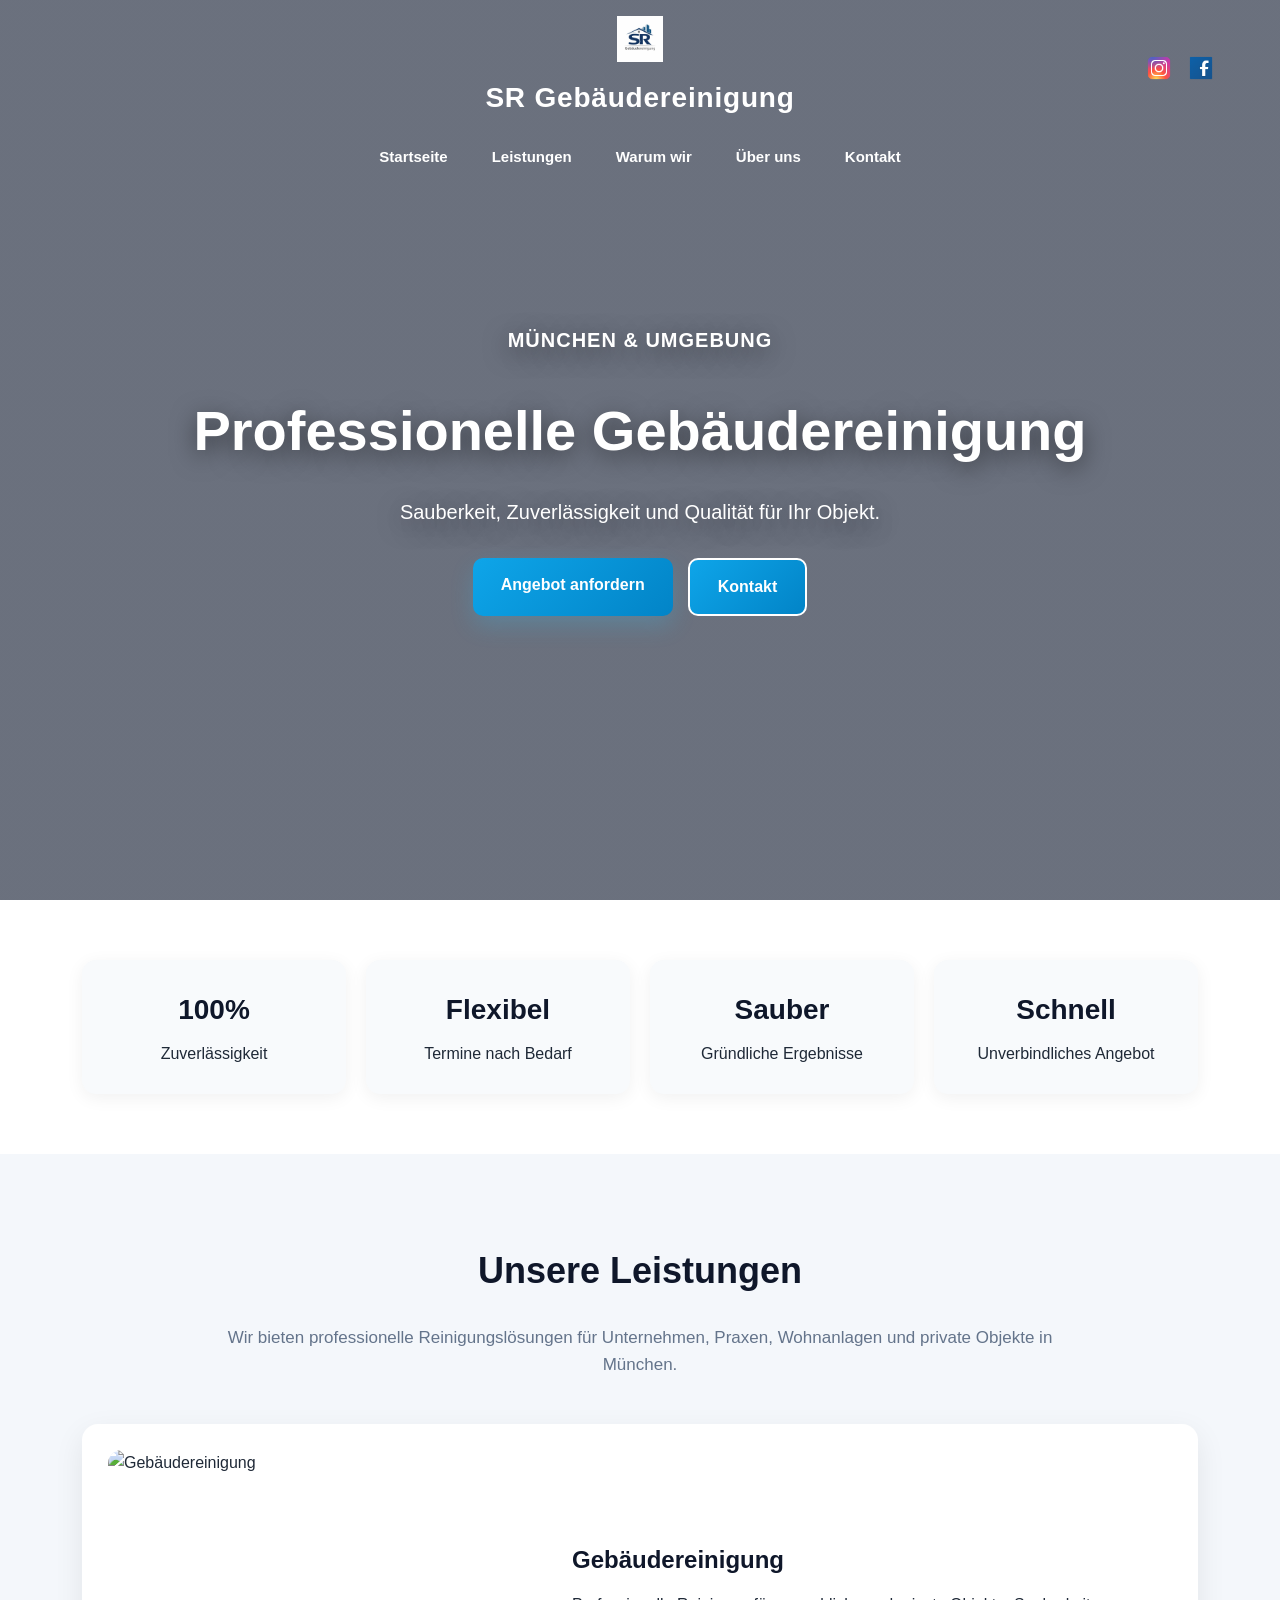
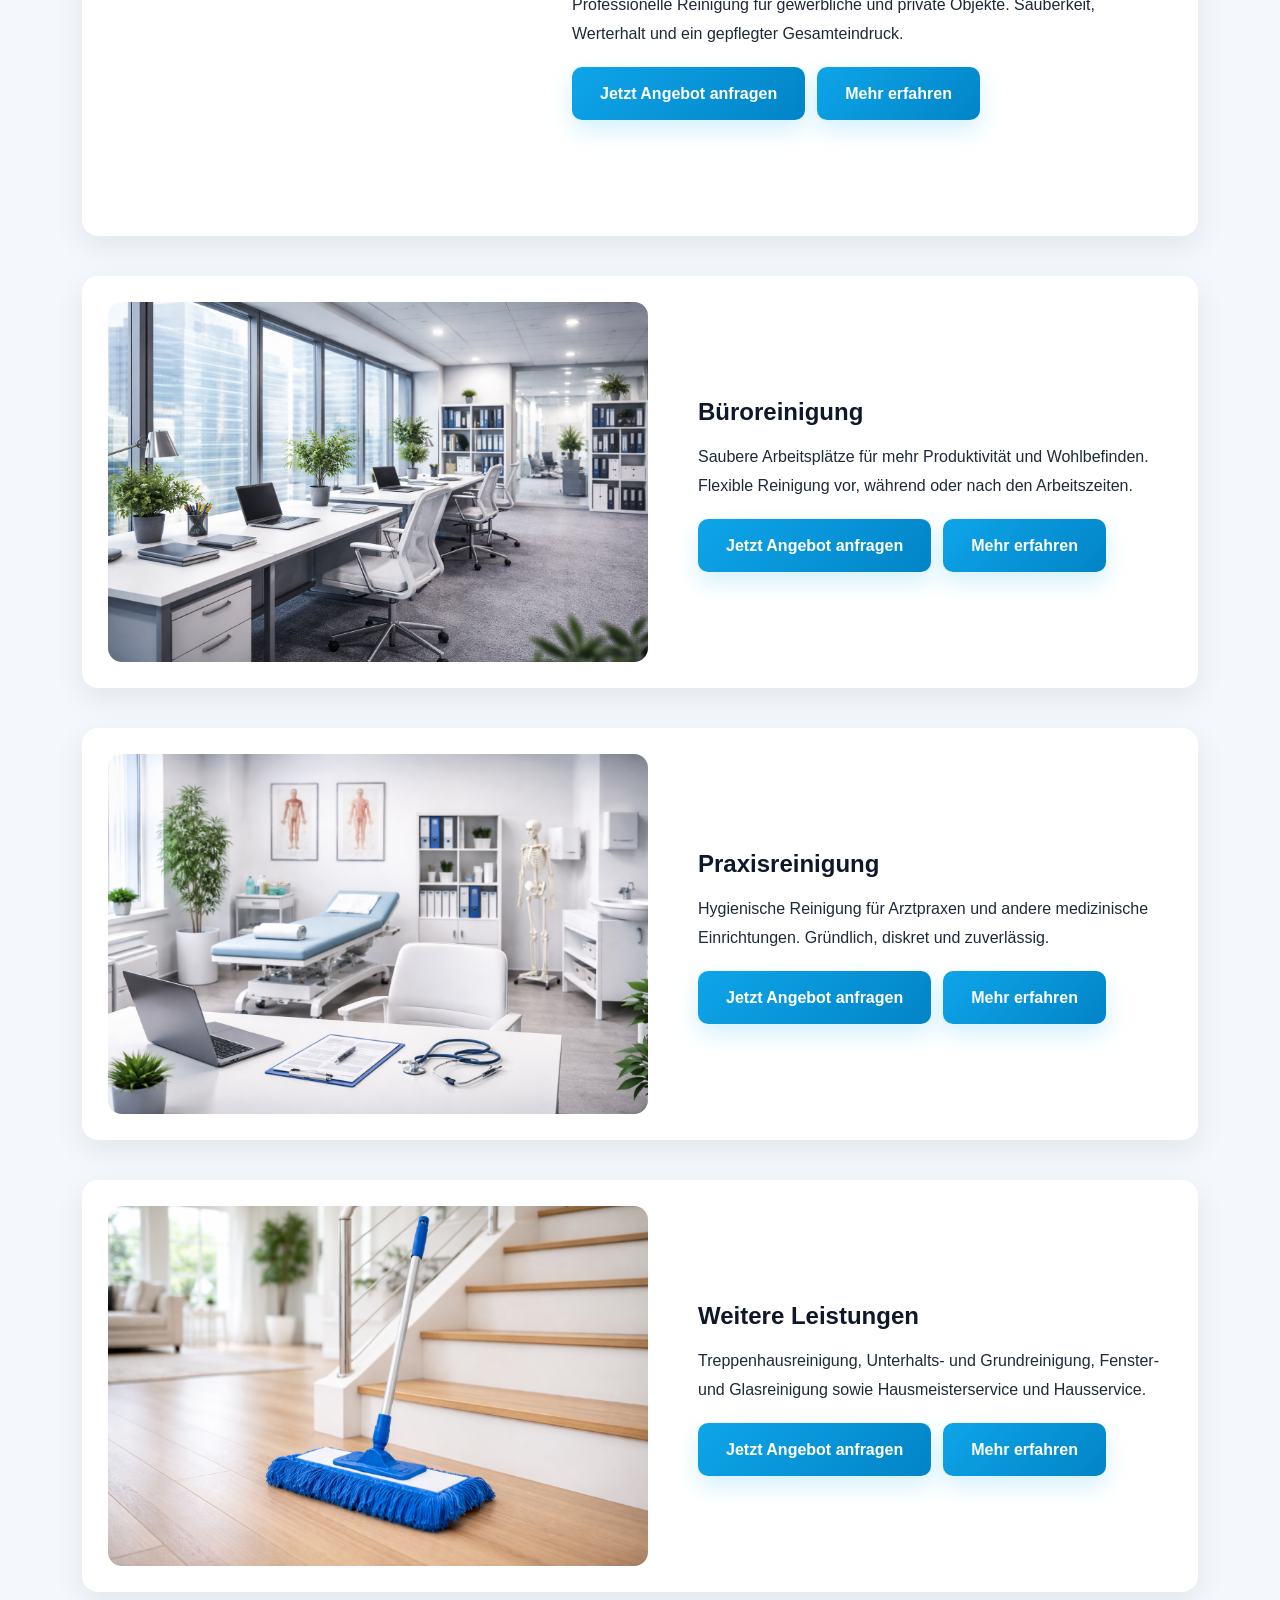
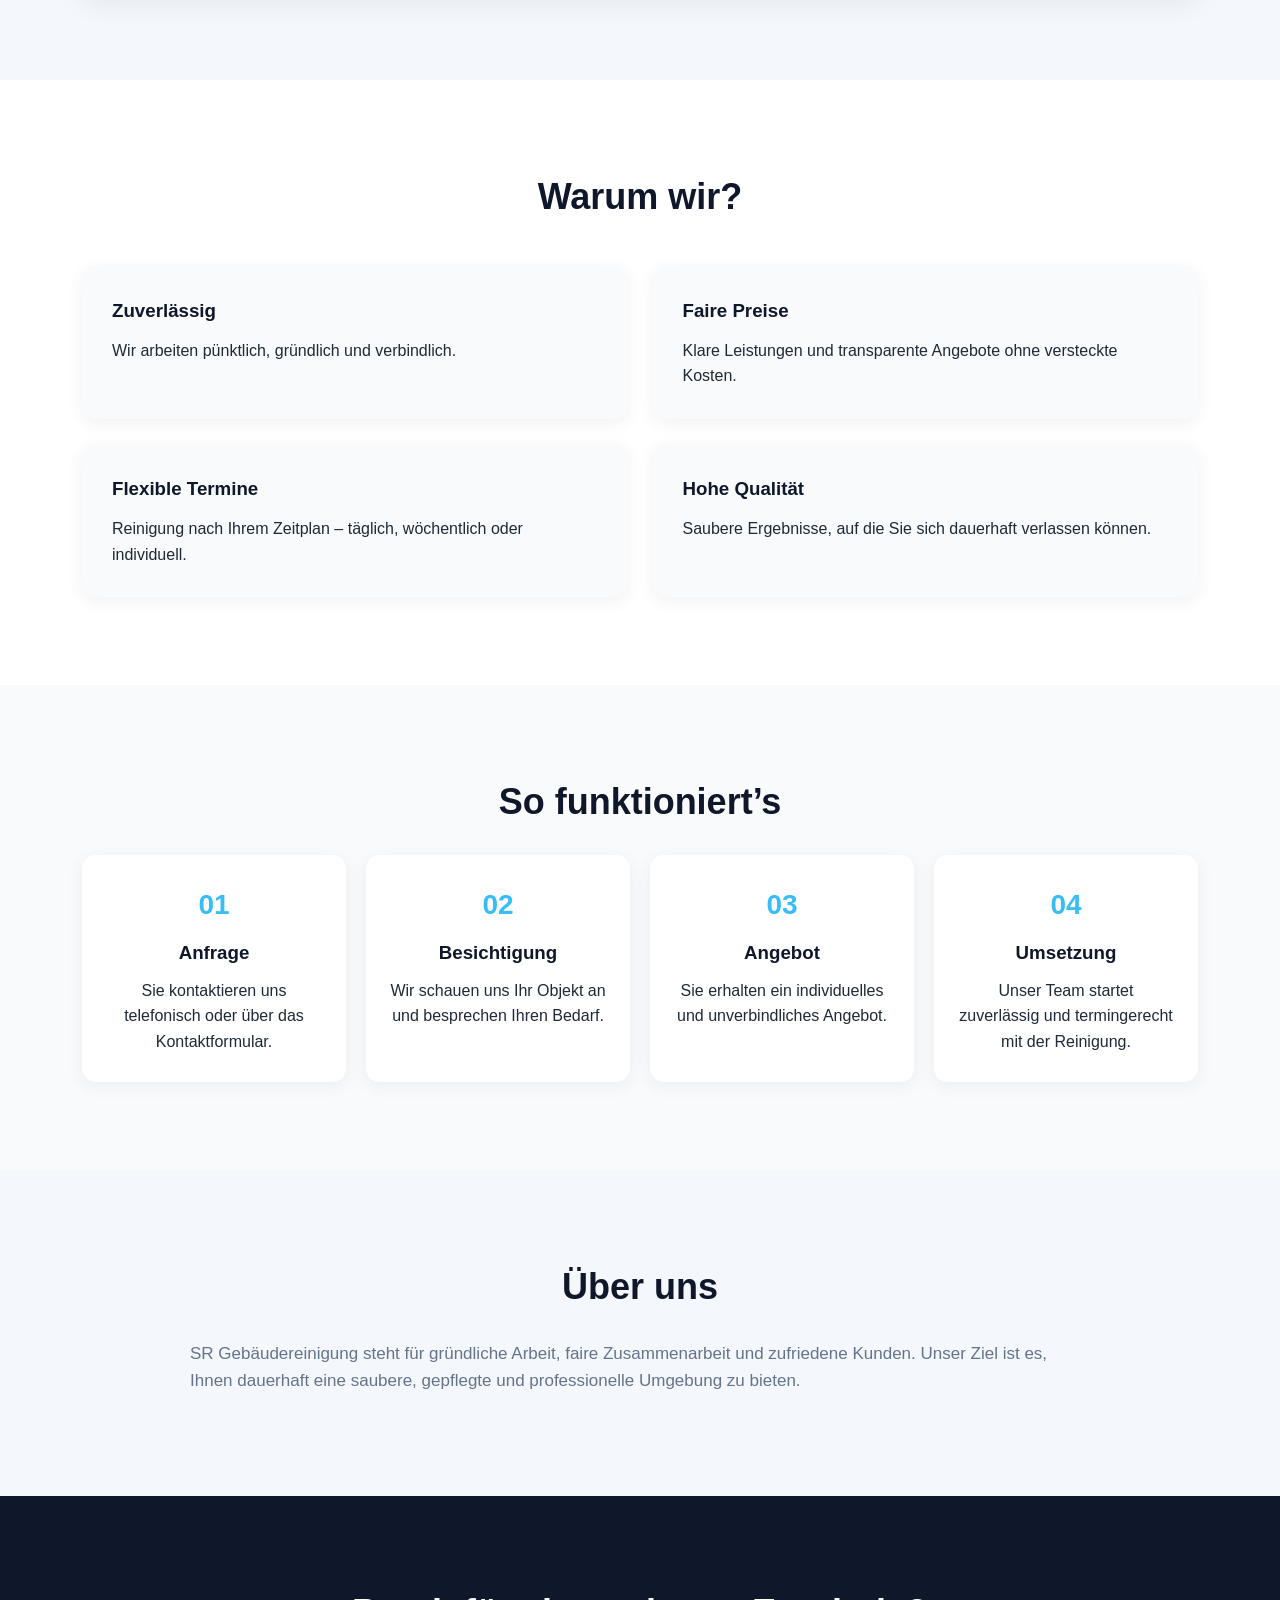
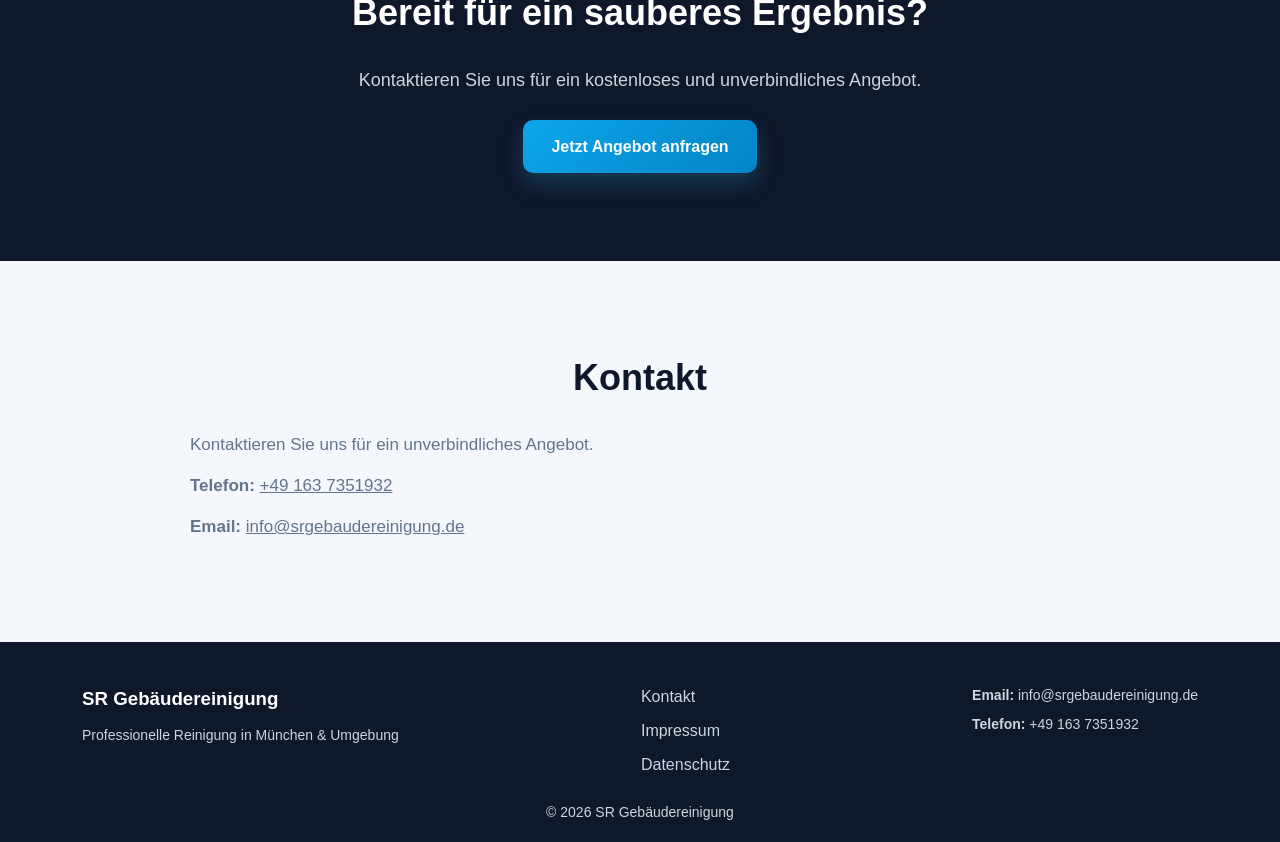
==== index.html @ a18c57f9 "Update index.html" ====
<!DOCTYPE html>
<html lang="de">
<head>
    <meta charset="UTF-8">
    <meta name="viewport" content="width=device-width, initial-scale=1.0">
    <title>SR Gebäudereinigung</title>
    <link rel="stylesheet" href="style.css">
    <link rel="icon" type="image/png" href="images.jpg/logo.png">
</head>
<body>

<header class="site-header">
    <div class="container header-wrapper">

        <div class="header-top">

            <!-- PRAZNO LIJEVO -->
            <div class="header-spacer"></div>

            <!-- LOGO CENTAR -->
            <a href="index.html" class="brand-link center">
                <img src="images.jpg/logo.png" alt="Logo" class="logo-img">
                <span class="logo-text">SR Gebäudereinigung</span>
            </a>

            <!-- IKONICE DESNO -->
            <div class="social-icons right">
                <a href="https://instagram.com/sr.gebaudereinigung" target="_blank">
                    <img src="images.jpg/insta.png" alt="Instagram">
                </a>
                <a href="https://www.facebook.com/profile.php?id=61580575067153" target="_blank">
                    <img src="images.jpg/facebook.png" alt="Facebook">
                </a>
            </div>

        </div>

        <nav class="main-nav">
            <ul>
                <li><a href="#home">Startseite</a></li>
                <li><a href="#services">Leistungen</a></li>
                <li><a href="#why-us">Warum wir</a></li>
                <li><a href="#about">Über uns</a></li>
                <li><a href="kontakt.html">Kontakt</a></li>
            </ul>
        </nav>

    </div>
</header>

<section id="home" class="hero">
    <div class="container">
        <p class="hero-subtitle">München & Umgebung</p>
        <h1>Professionelle Gebäudereinigung</h1>
        <p>Sauberkeit, Zuverlässigkeit und Qualität für Ihr Objekt.</p>

        <div class="hero-buttons">
            <a href="kontakt.html" class="btn">Angebot anfordern</a>
            <a href="#contact" class="btn btn-secondary">Kontakt</a>
        </div>
    </div>
</section>

<section class="stats">
    <div class="container">
        <div class="stats-grid">
            <div class="stat-box reveal">
                <h3>100%</h3>
                <p>Zuverlässigkeit</p>
            </div>
            <div class="stat-box reveal">
                <h3>Flexibel</h3>
                <p>Termine nach Bedarf</p>
            </div>
            <div class="stat-box reveal">
                <h3>Sauber</h3>
                <p>Gründliche Ergebnisse</p>
            </div>
            <div class="stat-box reveal">
                <h3>Schnell</h3>
                <p>Unverbindliches Angebot</p>
            </div>
        </div>
    </div>
</section>

<section id="services" class="services">
    <div class="container">
        <h2 class="reveal">Unsere Leistungen</h2>
        <p class="section-intro reveal">
            Wir bieten professionelle Reinigungslösungen für Unternehmen,
            Praxen, Wohnanlagen und private Objekte in München.
        </p>

        <div class="service-list">
            <div class="service-row reveal">
                <img src="images.jpg/gebrein.jpg" alt="Gebäudereinigung">
                <div class="service-text">
                    <h3>Gebäudereinigung</h3>
                    <p>
                        Professionelle Reinigung für gewerbliche und private Objekte.
                        Sauberkeit, Werterhalt und ein gepflegter Gesamteindruck.
                    </p>
                    <div class="service-buttons">
                        <a href="kontakt.html" class="btn">Jetzt Angebot anfragen</a>
                        <a href="leistungen.html#gebaeudereinigung" class="btn">Mehr erfahren</a>
                    </div>
                </div>
            </div>

            <div class="service-row reveal">
                <img src="images.jpg/biro.png" alt="Büroreinigung">
                <div class="service-text">
                    <h3>Büroreinigung</h3>
                    <p>
                        Saubere Arbeitsplätze für mehr Produktivität und Wohlbefinden.
                        Flexible Reinigung vor, während oder nach den Arbeitszeiten.
                    </p>
                    <div class="service-buttons">
                        <a href="kontakt.html" class="btn">Jetzt Angebot anfragen</a>
                        <a href="leistungen.html#bueroreinigung" class="btn">Mehr erfahren</a>
                    </div>
                </div>
            </div>

            <div class="service-row reveal">
                <img src="images.jpg/klinika.png" alt="Praxisreinigung">
                <div class="service-text">
                    <h3>Praxisreinigung</h3>
                    <p>
                        Hygienische Reinigung für Arztpraxen und andere medizinische Einrichtungen.
                        Gründlich, diskret und zuverlässig.
                    </p>
                    <div class="service-buttons">
                        <a href="kontakt.html" class="btn">Jetzt Angebot anfragen</a>
                        <a href="leistungen.html#praxisreinigung" class="btn">Mehr erfahren</a>
                    </div>
                </div>
            </div>

            <div class="service-row reveal">
                <img src="images.jpg/wtrlst.png" alt="Weitere Leistungen">
                <div class="service-text">
                    <h3>Weitere Leistungen</h3>
                    <p>
                        Treppenhausreinigung, Unterhalts- und Grundreinigung,
                        Fenster- und Glasreinigung sowie Hausmeisterservice und Hausservice.
                    </p>
                    <div class="service-buttons">
                        <a href="kontakt.html" class="btn">Jetzt Angebot anfragen</a>
                        <a href="leistungen.html#weitere-leistungen" class="btn">Mehr erfahren</a>
                    </div>
                </div>
            </div>
        </div>
    </div>
</section>

<section id="why-us" class="why-us">
    <div class="container">
        <h2 class="reveal">Warum wir?</h2>

        <div class="why-grid">
            <div class="why-box reveal">
                <h3>Zuverlässig</h3>
                <p>Wir arbeiten pünktlich, gründlich und verbindlich.</p>
            </div>

            <div class="why-box reveal">
                <h3>Faire Preise</h3>
                <p>Klare Leistungen und transparente Angebote ohne versteckte Kosten.</p>
            </div>

            <div class="why-box reveal">
                <h3>Flexible Termine</h3>
                <p>Reinigung nach Ihrem Zeitplan – täglich, wöchentlich oder individuell.</p>
            </div>

            <div class="why-box reveal">
                <h3>Hohe Qualität</h3>
                <p>Saubere Ergebnisse, auf die Sie sich dauerhaft verlassen können.</p>
            </div>
        </div>
    </div>
</section>

<section class="process">
    <div class="container">
        <h2 class="reveal">So funktioniert’s</h2>

        <div class="process-grid">
            <div class="process-box reveal">
                <span>01</span>
                <h3>Anfrage</h3>
                <p>Sie kontaktieren uns telefonisch oder über das Kontaktformular.</p>
            </div>

            <div class="process-box reveal">
                <span>02</span>
                <h3>Besichtigung</h3>
                <p>Wir schauen uns Ihr Objekt an und besprechen Ihren Bedarf.</p>
            </div>

            <div class="process-box reveal">
                <span>03</span>
                <h3>Angebot</h3>
                <p>Sie erhalten ein individuelles und unverbindliches Angebot.</p>
            </div>

            <div class="process-box reveal">
                <span>04</span>
                <h3>Umsetzung</h3>
                <p>Unser Team startet zuverlässig und termingerecht mit der Reinigung.</p>
            </div>
        </div>
    </div>
</section>

<section id="about" class="about">
    <div class="container reveal">
        <h2>Über uns</h2>
        <p>
            SR Gebäudereinigung steht für gründliche Arbeit, faire Zusammenarbeit und
            zufriedene Kunden. Unser Ziel ist es, Ihnen dauerhaft eine saubere,
            gepflegte und professionelle Umgebung zu bieten.
        </p>
    </div>
</section>

<section class="cta-section">
    <div class="container reveal">
        <h2>Bereit für ein sauberes Ergebnis?</h2>
        <p>Kontaktieren Sie uns für ein kostenloses und unverbindliches Angebot.</p>
        <a href="kontakt.html" class="btn">Jetzt Angebot anfragen</a>
    </div>
</section>

<section id="contact" class="contact">
    <div class="container reveal">
        <h2>Kontakt</h2>
        <p>Kontaktieren Sie uns für ein unverbindliches Angebot.</p>
        <p><strong>Telefon:</strong> <a href="tel:+49 163 7351932">+49 163 7351932</a></p>
        <p><strong>Email:</strong> <a href="mailto:info@srgebaudereinigung.de">info@srgebaudereinigung.de</a></p>
    </div>
</section>

<footer class="footer">
    <div class="container footer-content">
        <div class="footer-left">
            <h3>SR Gebäudereinigung</h3>
            <p>Professionelle Reinigung in München & Umgebung</p>
        </div>

        <div class="footer-links">
            <a href="kontakt.html">Kontakt</a>
            <a href="impressum.html">Impressum</a>
            <a href="datenschutz.html">Datenschutz</a>
        </div>

        <div class="footer-contact">
            <p><strong>Email:</strong> <a href="mailto:info@srgebaudereinigung.de">info@srgebaudereinigung.de</a></p>
            <p><strong>Telefon:</strong> <a href="tel:+49 163 7351932">+49 163 7351932</a></p>
        </div>
    </div>

    <div class="footer-bottom">
        <p>© 2026 SR Gebäudereinigung</p>
    </div>
</footer>

<script>
const menuToggle = document.getElementById("menuToggle");
const menuClose = document.getElementById("menuClose");
const mobileMenu = document.getElementById("mobileMenu");
const menuOverlay = document.getElementById("menuOverlay");

function openMenu() {
    mobileMenu.classList.add("active");
    menuOverlay.classList.add("active");
    document.body.classList.add("menu-open");
}

function closeMenu() {
    mobileMenu.classList.remove("active");
    menuOverlay.classList.remove("active");
    document.body.classList.remove("menu-open");
}

if (menuToggle) menuToggle.addEventListener("click", openMenu);
if (menuClose) menuClose.addEventListener("click", closeMenu);
if (menuOverlay) menuOverlay.addEventListener("click", closeMenu);

document.querySelectorAll(".mobile-menu-nav a").forEach(link => {
    link.addEventListener("click", closeMenu);
});

const reveals = document.querySelectorAll(".reveal");
const observer = new IntersectionObserver((entries) => {
    entries.forEach(entry => {
        if (entry.isIntersecting) {
            entry.target.classList.add("visible");
        }
    });
}, { threshold: 0.12 });

reveals.forEach(el => observer.observe(el));
</script>
<script>
window.addEventListener("scroll", function() {
    const header = document.querySelector(".site-header");

    if (window.scrollY > 50) {
        header.classList.add("scrolled");
    } else {
        header.classList.remove("scrolled");
    }
});
</script>
</body>
</html>
---- style.css ----
:root {
    --bg: #f4f7fb;
    --surface: #ffffff;
    --surface-soft: #f8fafc;
    --text: #1f2937;
    --muted: #64748b;
    --primary: #38bdf8;
    --primary-dark: #0ea5e9;
    --dark: #0f172a;
    --dark-2: #111827;
    --border: #e5e7eb;
    --shadow: 0 10px 30px rgba(0, 0, 0, 0.08);
    --shadow-lg: 0 18px 40px rgba(0, 0, 0, 0.14);
    --radius: 16px;
    --radius-sm: 10px;
    --container: 1200px;
    --transition: 0.28s ease;
}

* {
    margin: 0;
    padding: 0;
    box-sizing: border-box;
}

html {
    scroll-behavior: smooth;
}

body {
    font-family: Arial, sans-serif;
    background-color: var(--bg);
    color: var(--text);
    line-height: 1.6;
}

body.menu-open {
    overflow: hidden;
}

img {
    max-width: 100%;
    display: block;
}

a {
    color: inherit;
}

.container {
    width: min(90%, var(--container));
    margin: 0 auto;
}

/* ===== REVEAL ANIMATION ===== */

.reveal {
    opacity: 0;
    transform: translateY(24px);
    transition: opacity 0.7s ease, transform 0.7s ease;
}

.reveal.visible {
    opacity: 1;
    transform: translateY(0);
}

/* ===== HEADER ===== */

.site-header {
    position: absolute;
    top: 0;
    left: 0;
    width: 100%;
    background: transparent;
    box-shadow: none;
    backdrop-filter: none;
}

.header-wrapper {
    padding: 16px 0;
    display: flex;
    flex-direction: column;
    gap: 14px;
}

.header-top {
    display: flex;
    justify-content: space-between;
    align-items: center;
    gap: 18px;
}

.brand-link {
    display: flex;
    align-items: center;
    gap: 14px;
    text-decoration: none;
}

.logo-img {
    width: 46px;
    height: 46px;
    object-fit: contain;
}

.logo-text {
    color: white;
    font-size: 28px;
    font-weight: 700;
    letter-spacing: 0.8px;
}

.social-icons {
    display: flex;
    align-items: center;
    gap: 12px;
}

.social-icons img {
    width: 30px;
    height: 30px;
    transition: transform var(--transition), opacity var(--transition);
}

.social-icons img:hover {
    transform: scale(1.12);
    opacity: 0.9;
}

/* desktop nav */
.main-nav {
    display: flex;
    justify-content: center;
}

.main-nav ul {
    list-style: none;
    display: flex;
    flex-wrap: wrap;
    justify-content: center;
    gap: 12px;
}

.main-nav a {
    display: inline-block;
    color: white;
    text-decoration: none;
    font-weight: 600;
    font-size: 15px;
    padding: 10px 16px;
    border-radius: 999px;
    transition: background-color var(--transition), color var(--transition), transform var(--transition);
}

.main-nav a:hover,
.main-nav a:focus {
    background-color: var(--primary);
    color: #ffffff;
    transform: translateY(-1px);
    outline: none;
}

/* mobile toggle */
.menu-toggle {
    display: none;
    width: 48px;
    height: 48px;
    border: none;
    border-radius: 12px;
    background: rgba(56, 189, 248, 0.12);
    cursor: pointer;
    align-items: center;
    justify-content: center;
    flex-direction: column;
    gap: 5px;
    transition: background var(--transition), transform var(--transition);
}

.menu-toggle:hover {
    background: rgba(56, 189, 248, 0.22);
    transform: scale(1.03);
}

.menu-toggle span {
    display: block;
    width: 22px;
    height: 2.5px;
    background: white;
    border-radius: 999px;
    transition: var(--transition);
}

.menu-overlay {
    position: fixed;
    inset: 0;
    background: rgba(2, 6, 23, 0.52);
    opacity: 0;
    visibility: hidden;
    transition: var(--transition);
    z-index: 1100;
}

.menu-overlay.active {
    opacity: 1;
    visibility: visible;
}

.mobile-menu {
    position: fixed;
    top: 0;
    right: 0;
    width: min(340px, 88vw);
    height: 100vh;
    background: var(--dark);
    transform: translateX(100%);
    transition: transform 0.34s ease;
    z-index: 1200;
    box-shadow: -18px 0 36px rgba(0, 0, 0, 0.25);
    padding: 24px 20px;
    display: flex;
    flex-direction: column;
}

.mobile-menu.active {
    transform: translateX(0);
}

.mobile-menu-header {
    display: flex;
    justify-content: space-between;
    align-items: center;
    margin-bottom: 26px;
}

.mobile-menu-title {
    color: white;
    font-size: 22px;
    font-weight: 700;
}

.mobile-menu-close {
    border: none;
    background: transparent;
    color: white;
    font-size: 34px;
    line-height: 1;
    cursor: pointer;
}

.mobile-menu-nav {
    display: flex;
    flex-direction: column;
    gap: 10px;
}

.mobile-menu-nav a {
    color: white;
    text-decoration: none;
    background: rgba(255, 255, 255, 0.04);
    border-radius: 12px;
    padding: 14px 16px;
    font-weight: 600;
    transition: var(--transition);
}

.mobile-menu-nav a:hover {
    background: var(--primary);
    transform: translateX(3px);
}

.mobile-menu-socials {
    margin-top: auto;
    display: flex;
    gap: 12px;
    padding-top: 24px;
}

.mobile-menu-socials img {
    width: 30px;
    height: 30px;
}

/* ===== HERO ===== */

.hero {
    background: linear-gradient(
        rgba(15, 23, 42, 0.6),
        rgba(15, 23, 42, 0.6)
    ),
    url("images/indexpage.png");

    background-size: cover;
    background-position: center;
    background-repeat: no-repeat;

    min-height: 100vh;
    display: flex;
    align-items: center;
    justify-content: center;
    text-align: center;

    padding: 160px 20px 120px; /* gornji padding zbog headera */
}

.hero-subtitle {
    color: var(--primary);
    font-weight: bold;
    margin-bottom: 12px;
    text-transform: uppercase;
    letter-spacing: 1px;
}

.hero h1 {
    font-size: 50px;
    margin-bottom: 20px;
    color: white;
}

.hero p {
    font-size: 20px;
    max-width: 760px;
    margin: 0 auto 30px;
    color: white;
}

.hero-buttons {
    display: flex;
    justify-content: center;
    gap: 15px;
    flex-wrap: wrap;
    margin-top: 20px;
}

/* ===== BUTTONS ===== */

.btn {
    display: inline-block;
    background-color: var(--primary);
    color: white;
    text-decoration: none;
    padding: 14px 28px;
    border-radius: 10px;
    font-weight: bold;
    transition: transform var(--transition), background-color var(--transition), box-shadow var(--transition);
    box-shadow: 0 10px 22px rgba(56, 189, 248, 0.22);
    border: none;
    cursor: pointer;
}

.btn:hover {
    background-color: var(--primary-dark);
    transform: translateY(-2px);
}

.btn-secondary {
    background-color: transparent;
    border: 2px solid white;
    box-shadow: none;
}

.btn-secondary:hover {
    background-color: white;
    color: var(--dark);
}

/* ===== COMMON ===== */

.about,
.services,
.contact {
    padding: 88px 20px;
}

.about h2,
.services h2,
.contact h2,
.process h2,
.why-us h2,
.cta-section h2,
.page-section h2,
.legal-section h1 {
    text-align: center;
    font-size: 36px;
    margin-bottom: 24px;
    color: var(--dark);
}

.about p,
.contact p,
.section-intro,
.page-intro,
.legal-section p,
.legal-section li {
    max-width: 900px;
    margin: 0 auto 14px;
    font-size: 17px;
    color: var(--muted);
}

.section-intro,
.page-intro {
    text-align: center;
    margin-bottom: 38px;
}

.card-surface {
    background: white;
    border-radius: var(--radius);
    box-shadow: var(--shadow);
}

/* ===== STATS ===== */

.stats {
    padding: 60px 20px;
    background: white;
}

.stats-grid {
    display: grid;
    grid-template-columns: repeat(4, 1fr);
    gap: 20px;
}

.stat-box {
    background: var(--surface-soft);
    padding: 28px 22px;
    border-radius: 14px;
    text-align: center;
    box-shadow: 0 4px 18px rgba(0, 0, 0, 0.06);
    transition: transform var(--transition), box-shadow var(--transition);
}

.stat-box:hover {
    transform: translateY(-4px);
    box-shadow: var(--shadow);
}

.stat-box h3 {
    font-size: 28px;
    color: var(--dark);
    margin-bottom: 8px;
}

/* ===== SERVICE LIST ===== */

.service-list {
    display: flex;
    flex-direction: column;
    gap: 40px;
    margin-top: 46px;
}

.service-row {
    display: flex;
    align-items: center;
    justify-content: space-between;
    gap: 50px;
    background: white;
    border-radius: var(--radius);
    padding: 26px;
    box-shadow: var(--shadow);
    transition: transform var(--transition), box-shadow var(--transition);
}

.service-row:hover {
    transform: translateY(-4px);
    box-shadow: var(--shadow-lg);
}

.service-row.reverse {
    flex-direction: row-reverse;
}

.service-row img {
    width: 540px;
    height: 360px;
    object-fit: cover;
    border-radius: 14px;
}

.service-text {
    max-width: 600px;
}

.service-text h3 {
    margin-bottom: 12px;
    color: var(--dark);
    font-size: 24px;
}

.service-text p {
    font-size: 16px;
    margin-bottom: 0;
    line-height: 1.8;
}

.service-buttons {
    display: flex;
    gap: 12px;
    flex-wrap: wrap;
    margin-top: 18px;
}

/* ===== WHY US ===== */

.why-us {
    padding: 88px 20px;
    background: #ffffff;
}

.why-grid {
    display: grid;
    grid-template-columns: repeat(2, 1fr);
    gap: 25px;
    margin-top: 40px;
}

.why-box {
    background: var(--surface-soft);
    padding: 30px;
    border-radius: 14px;
    box-shadow: 0 4px 18px rgba(0, 0, 0, 0.06);
    transition: transform var(--transition), box-shadow var(--transition);
}

.why-box:hover {
    transform: translateY(-4px);
    box-shadow: var(--shadow);
}

.why-box h3 {
    margin-bottom: 12px;
    color: var(--dark);
}

/* ===== PROCESS ===== */

.process {
    padding: 88px 20px;
    background: var(--surface-soft);
}

.process-grid {
    display: grid;
    grid-template-columns: repeat(4, 1fr);
    gap: 20px;
}

.process-box {
    background: white;
    padding: 28px 24px;
    border-radius: 14px;
    text-align: center;
    box-shadow: 0 4px 18px rgba(0, 0, 0, 0.06);
    transition: transform var(--transition), box-shadow var(--transition);
}

.process-box:hover {
    transform: translateY(-4px);
    box-shadow: var(--shadow);
}

.process-box span {
    display: inline-block;
    font-size: 28px;
    font-weight: bold;
    color: var(--primary);
    margin-bottom: 10px;
}

.process-box h3 {
    margin-bottom: 10px;
    color: var(--dark);
}

/* ===== CTA ===== */

.cta-section {
    padding: 88px 20px;
    background: var(--dark);
    color: white;
    text-align: center;
}

.cta-section h2 {
    color: white;
}

.cta-section p {
    margin-bottom: 25px;
    font-size: 18px;
    color: #cbd5e1;
}

/* ===== PAGE HERO / LEISTUNGEN ===== */

.page-hero {
    background: linear-gradient(rgba(15, 23, 42, 0.78), rgba(15, 23, 42, 0.78)),
                url("images.jpg/indexpage.png");
    background-size: cover;
    background-position: center;
    background-repeat: no-repeat;
    min-height: 54vh;
    display: flex;
    align-items: center;
    justify-content: center;
    text-align: center;
    color: white;
    padding: 90px 20px;
}

.page-hero h1 {
    font-size: 46px;
    margin-bottom: 18px;
}

.page-hero p {
    max-width: 850px;
    margin: 0 auto;
    font-size: 20px;
    color: #e2e8f0;
}

.service-nav {
    background: white;
    padding: 20px 20px;
    border-bottom: 1px solid var(--border);
    position: sticky;
    top: 96px;
    z-index: 20;
}

.service-nav .container {
    display: flex;
    justify-content: center;
    gap: 14px;
    flex-wrap: wrap;
}

.service-nav a {
    display: inline-block;
    padding: 12px 18px;
    border-radius: 999px;
    background: #f1f5f9;
    color: var(--dark);
    text-decoration: none;
    font-weight: bold;
    transition: var(--transition);
}

.service-nav a:hover {
    background: var(--primary);
    color: white;
}

.service-section {
    padding: 90px 20px;
    background: #f8fafc;
    border-bottom: 1px solid var(--border);
}

.service-section:nth-of-type(even) {
    background: white;
}

.service-layout {
    display: grid;
    grid-template-columns: 1.1fr 1fr;
    gap: 50px;
    align-items: center;
}

.service-image-box {
    background: #e2e8f0;
    border-radius: 18px;
    min-height: 420px;
    overflow: hidden;
    box-shadow: var(--shadow);
}

.service-image-box img {
    width: 100%;
    height: 100%;
    min-height: 420px;
    object-fit: cover;
}

.service-label {
    display: inline-block;
    margin-bottom: 14px;
    padding: 8px 14px;
    border-radius: 999px;
    background: #e0f2fe;
    color: #0369a1;
    font-size: 13px;
    font-weight: bold;
    letter-spacing: 0.5px;
    text-transform: uppercase;
}

.service-content h2 {
    font-size: 38px;
    color: var(--dark);
    margin-bottom: 18px;
    text-align: left;
}

.service-content p {
    font-size: 17px;
    color: #475569;
    margin-bottom: 18px;
    line-height: 1.8;
}

.service-highlights {
    display: grid;
    grid-template-columns: repeat(2, 1fr);
    gap: 14px;
    margin: 30px 0;
}

.highlight-box {
    background: #ffffff;
    border: 1px solid var(--border);
    border-radius: 14px;
    padding: 18px;
    box-shadow: 0 6px 18px rgba(0, 0, 0, 0.04);
}

.highlight-box h3 {
    color: var(--dark);
    margin-bottom: 8px;
    font-size: 18px;
}

.highlight-box p {
    margin: 0;
    font-size: 15px;
    color: #64748b;
    line-height: 1.6;
}

.service-list-clean {
    list-style: none;
    margin: 25px 0 32px;
    padding: 0;
}

.service-list-clean li {
    margin-bottom: 12px;
    padding-left: 28px;
    position: relative;
    color: #334155;
    font-size: 16px;
}

.service-list-clean li::before {
    content: "✓";
    position: absolute;
    left: 0;
    top: 0;
    color: var(--primary);
    font-weight: bold;
}

.service-cta-row {
    display: flex;
    gap: 14px;
    flex-wrap: wrap;
    margin-top: 10px;
}

.btn-secondary-dark {
    display: inline-block;
    background: transparent;
    border: 2px solid var(--dark);
    color: var(--dark);
    text-decoration: none;
    padding: 14px 28px;
    border-radius: 10px;
    font-weight: bold;
    transition: var(--transition);
}

.btn-secondary-dark:hover {
    background: var(--dark);
    color: white;
}

.service-bottom-cta {
    padding: 90px 20px;
    background: var(--dark);
    color: white;
    text-align: center;
}

.service-bottom-cta h2 {
    font-size: 38px;
    margin-bottom: 16px;
    color: white;
}

.service-bottom-cta p {
    max-width: 820px;
    margin: 0 auto 28px;
    font-size: 18px;
    color: #cbd5e1;
}

/* ===== KONTAKT PAGE ===== */

.page-shell {
    min-height: 100vh;
    display: flex;
    flex-direction: column;
}

.page-main {
    flex: 1;
}

.contact-hero {
    background: linear-gradient(rgba(15, 23, 42, 0.78), rgba(15, 23, 42, 0.78)),
                url("images.jpg/arbeit.png");
    background-size: cover;
    background-position: center;
    padding: 90px 20px;
    text-align: center;
    color: white;
}

.contact-hero h1 {
    font-size: 44px;
    margin-bottom: 14px;
}

.contact-hero p {
    max-width: 760px;
    margin: 0 auto;
    color: #dbeafe;
    font-size: 18px;
}

.contact-page-section {
    padding: 80px 20px;
}

.contact-grid {
    display: grid;
    grid-template-columns: 1fr 1.1fr;
    gap: 28px;
    align-items: stretch;
}

.contact-card,
.contact-form-card,
.map-card {
    background: white;
    border-radius: 18px;
    box-shadow: var(--shadow);
    padding: 28px;
}

.contact-card h2,
.contact-form-card h2,
.map-card h2 {
    text-align: left;
    font-size: 28px;
    margin-bottom: 16px;
    color: var(--dark);
}

.contact-list {
    display: flex;
    flex-direction: column;
    gap: 14px;
    margin-top: 18px;
}

.contact-item a,
.contact-item span {
    color: var(--muted);
    text-decoration: none;
    font-size: 17px;
}

.contact-item a:hover {
    color: var(--primary-dark);
}

.contact-form {
    display: flex;
    flex-direction: column;
    gap: 16px;
    margin-top: 14px;
}

.contact-form input,
.contact-form textarea {
    width: 100%;
    padding: 15px 16px;
    border: 1px solid #cbd5e1;
    border-radius: 12px;
    font-size: 16px;
    font-family: Arial, sans-serif;
    background: #fff;
    transition: 0.25s ease;
}

.contact-form input:focus,
.contact-form textarea:focus {
    outline: none;
    border-color: var(--primary);
    box-shadow: 0 0 0 4px rgba(56, 189, 248, 0.15);
}

.contact-form textarea {
    min-height: 160px;
    resize: vertical;
}

.contact-note {
    margin-top: 12px;
    font-size: 13px;
    color: var(--muted);
    line-height: 1.6;
}

.submit-btn {
    border: none;
    border-radius: 12px;
    padding: 15px 20px;
    background: linear-gradient(135deg, #0ea5e9, #0284c7);
    color: white;
    font-size: 16px;
    font-weight: 700;
    cursor: pointer;
    transition: transform 0.18s ease, box-shadow 0.18s ease, opacity 0.18s ease;
    box-shadow: 0 12px 24px rgba(2, 132, 199, 0.25);
}

.submit-btn:hover {
    transform: translateY(-2px);
    box-shadow: 0 16px 30px rgba(2, 132, 199, 0.3);
}

.submit-btn.loading {
    opacity: 0.85;
    cursor: wait;
}

.btn-content {
    display: inline-flex;
    align-items: center;
    justify-content: center;
    gap: 10px;
}

.spinner {
    width: 18px;
    height: 18px;
    border: 2px solid rgba(255,255,255,0.35);
    border-top-color: white;
    border-radius: 50%;
    display: none;
    animation: spin 0.8s linear infinite;
}

.submit-btn.loading .spinner {
    display: inline-block;
}

.map-embed {
    width: 100%;
    min-height: 360px;
    border: 0;
    border-radius: 14px;
}

.map-hint {
    margin-top: 12px;
    font-size: 14px;
    color: var(--muted);
}

/* ===== LEGAL PAGES ===== */

.legal-section {
    padding: 84px 20px;
}

.legal-card {
    background: white;
    border-radius: 18px;
    box-shadow: var(--shadow);
    padding: 34px 28px;
    max-width: 980px;
    margin: 0 auto;
}

.legal-section h1 {
    margin-bottom: 18px;
}

.legal-section h2 {
    text-align: left;
    font-size: 24px;
    margin: 28px 0 12px;
    color: var(--dark);
}

.legal-section ul {
    max-width: 900px;
    margin: 0 auto 10px;
    padding-left: 20px;
}

.legal-muted {
    color: #94a3b8;
    font-size: 14px;
}

/* ===== SUCCESS PAGE ===== */

.success-page {
    background: linear-gradient(rgba(15, 23, 42, 0.82), rgba(15, 23, 42, 0.82)),
                url("images.jpg/arbeit.png");
    background-size: cover;
    background-position: center;
}

.success-main {
    flex: 1;
    display: flex;
    justify-content: center;
    align-items: center;
    padding: 40px 20px;
}

.success-card {
    width: 100%;
    max-width: 620px;
    background: rgba(255, 255, 255, 0.98);
    border-radius: 22px;
    padding: 42px 30px;
    text-align: center;
    box-shadow: 0 24px 60px rgba(0,0,0,0.22);
    animation: popIn 0.6s ease;
}

.checkmark-wrap {
    width: 92px;
    height: 92px;
    margin: 0 auto 22px;
    border-radius: 50%;
    background: #dcfce7;
    display: flex;
    align-items: center;
    justify-content: center;
    animation: pulse 1.2s ease;
}

.checkmark {
    font-size: 46px;
    color: #16a34a;
    font-weight: 700;
}

.success-card h1 {
    margin: 0 0 14px;
    font-size: 34px;
    color: var(--dark);
}

.success-card p {
    margin: 0 auto 26px;
    max-width: 500px;
    color: #475569;
    font-size: 17px;
    line-height: 1.7;
}

.success-actions {
    display: flex;
    justify-content: center;
    gap: 14px;
    flex-wrap: wrap;
}

.success-btn {
    display: inline-block;
    padding: 14px 22px;
    border-radius: 12px;
    font-weight: 700;
    text-decoration: none;
    transition: 0.2s ease;
}

.success-btn.primary {
    background: linear-gradient(135deg, #0ea5e9, #0284c7);
    color: #fff;
    box-shadow: 0 12px 24px rgba(2, 132, 199, 0.2);
}

.success-btn.primary:hover {
    transform: translateY(-2px);
}

.success-btn.secondary {
    background: #e2e8f0;
    color: var(--dark);
}

.success-btn.secondary:hover {
    background: #cbd5e1;
}

/* ===== FOOTER ===== */

.footer {
    background: var(--dark);
    color: white;
    padding: 42px 20px 18px;
}

.footer-content {
    display: flex;
    justify-content: space-between;
    gap: 30px;
    flex-wrap: wrap;
    align-items: flex-start;
}

.footer-left h3 {
    margin-bottom: 10px;
}

.footer p {
    font-size: 14px;
    color: #cbd5e1;
}

.footer-links {
    display: flex;
    flex-direction: column;
    gap: 8px;
}

.footer-links a {
    color: #cbd5e1;
    text-decoration: none;
    transition: color var(--transition);
}

.footer-links a:hover {
    color: var(--primary);
}

.footer-contact p {
    margin-bottom: 6px;
}

.footer-contact a {
    color: #cbd5e1;
    text-decoration: none;
}

.footer-contact a:hover {
    color: var(--primary);
}

.footer-bottom {
    text-align: center;
    margin-top: 24px;
    font-size: 13px;
    color: #94a3b8;
}

/* ===== KEYFRAMES ===== */

@keyframes popIn {
    from {
        opacity: 0;
        transform: scale(0.96) translateY(18px);
    }
    to {
        opacity: 1;
        transform: scale(1) translateY(0);
    }
}

@keyframes pulse {
    0% { transform: scale(0.8); opacity: 0.7; }
    100% { transform: scale(1); opacity: 1; }
}

@keyframes spin {
    to {
        transform: rotate(360deg);
    }
}

/* ===== RESPONSIVE ===== */

@media (max-width: 992px) {
    .service-layout,
    .contact-grid {
        grid-template-columns: 1fr;
    }

    .service-highlights {
        grid-template-columns: 1fr;
    }

    .stats-grid,
    .process-grid,
    .why-grid {
        grid-template-columns: 1fr 1fr;
    }

    .page-hero h1,
    .hero h1 {
        font-size: 40px;
    }
}

@media (max-width: 768px) {
    .main-nav {
        display: none;
    }

    .menu-toggle {
        display: flex;
    }

    .header-top {
        justify-content: space-between;
    }

    .logo-text {
        font-size: 22px;
    }

    .logo-img {
        width: 38px;
        height: 38px;
    }

    .social-icons {
        display: none;
    }

    .hero {
        min-height: auto;
        padding: 90px 20px;
    }

    .hero h1,
    .page-hero h1,
    .contact-hero h1 {
        font-size: 32px;
    }

    .hero p,
    .page-hero p,
    .contact-hero p {
        font-size: 17px;
    }

    .hero-buttons {
        flex-direction: column;
        align-items: center;
    }

    .stats-grid,
    .why-grid,
    .process-grid {
        grid-template-columns: 1fr;
    }

    .service-row,
    .service-row.reverse {
        flex-direction: column;
        text-align: center;
        padding: 22px;
    }

    .service-row img {
        width: 100%;
        max-width: 420px;
        height: auto;
    }

    .service-nav {
        top: 80px;
    }

    .service-nav .container {
        justify-content: center;
    }

    .service-content h2 {
        text-align: center;
        font-size: 30px;
    }

    .service-image-box,
    .service-image-box img {
        min-height: 280px;
    }

    .contact-card h2,
    .contact-form-card h2,
    .map-card h2 {
        font-size: 24px;
    }

    .footer-content {
        flex-direction: column;
        gap: 22px;
    }
}

@media (max-width: 480px) {
    .btn,
    .btn-secondary-dark,
    .success-btn {
        width: 100%;
        text-align: center;
    }

    .service-buttons,
    .service-cta-row,
    .success-actions {
        flex-direction: column;
    }

    .contact-card,
    .contact-form-card,
    .map-card,
    .legal-card,
    .success-card {
        padding: 22px 18px;
    }
}
/* ===== HEADER FIX ===== */

.header-top {
    display: grid;
    grid-template-columns: 1fr auto 1fr;
    align-items: center;
}

.header-spacer {
    width: 100%;
}

.brand-link.center {
    display: flex;
    flex-direction: column;
    align-items: center;
    justify-self: center;
    text-align: center;
}

.social-icons.right {
    justify-self: end;
}

/* ===== HERO FIX (BOJE USKLAĐENE) ===== */

.hero {
    background: linear-gradient(
        rgba(15, 23, 42, 0.85),
        rgba(2, 132, 199, 0.65)
    ),
    url("images.jpg/indexpage.png");

    background-size: cover;
    background-position: center;
}

/* JAČI NASLOV */
.hero h1 {
    font-size: 56px;
    font-weight: 800;
    text-shadow: 0 10px 30px rgba(0,0,0,0.5);
}

/* TEKST ČISTIJI */
.hero p {
    font-size: 20px;
    color: #e2e8f0;
}

/* BUTTON UGLAĐEN */
.btn {
    background: linear-gradient(135deg, #0ea5e9, #0284c7);
}

.btn:hover {
    background: linear-gradient(135deg, #0284c7, #0369a1);
}

/* ===== HERO + HEADER FIX ===== */

.site-header {
    position: absolute;
    top: 0;
    left: 0;
    width: 100%;
    background: transparent;
    box-shadow: none;
    backdrop-filter: none;
}

.hero {
    background: linear-gradient(
        rgba(15, 23, 42, 0.6),
        rgba(15, 23, 42, 0.6)
    ),
    url("images/indexpage.png");

    background-size: cover;
    background-position: center;
    background-repeat: no-repeat;

    min-height: 100vh;
    display: flex;
    align-items: center;
    justify-content: center;
    text-align: center;

    padding: 160px 20px 120px;
}

.hero h1,
.hero p {
    color: white;
    text-shadow: 0 6px 25px rgba(0,0,0,0.5);
}

.main-nav a {
    color: white;
}
/* HEADER SCROLL EFEKT */

.site-header {
    position: fixed;
    top: 0;
    left: 0;
    width: 100%;
    background: transparent;
    transition: background 0.3s ease, box-shadow 0.3s ease;
    z-index: 1000;
}

.site-header.scrolled {
    background: rgba(15, 23, 42, 0.95);
    box-shadow: 0 8px 24px rgba(0, 0, 0, 0.2);
}

/* HERO OFFSET */
.hero {
    padding-top: 160px;
}
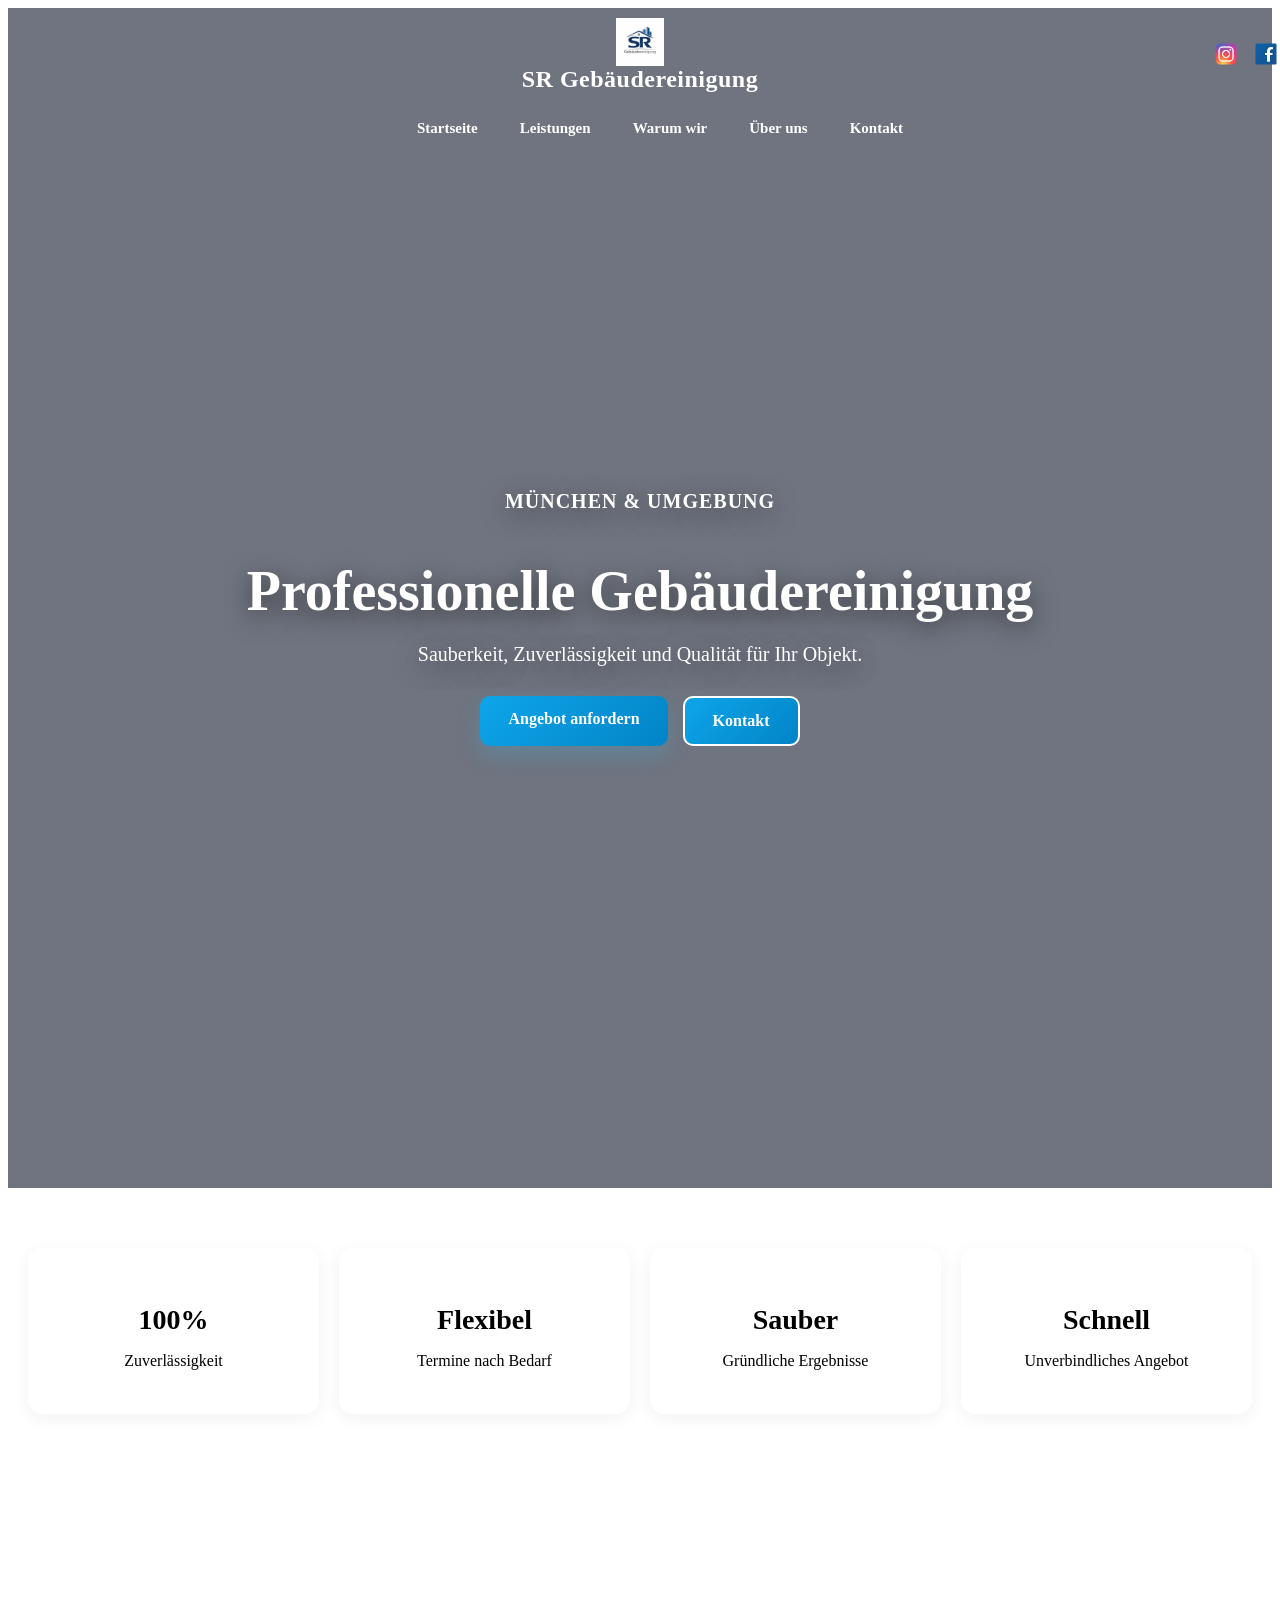
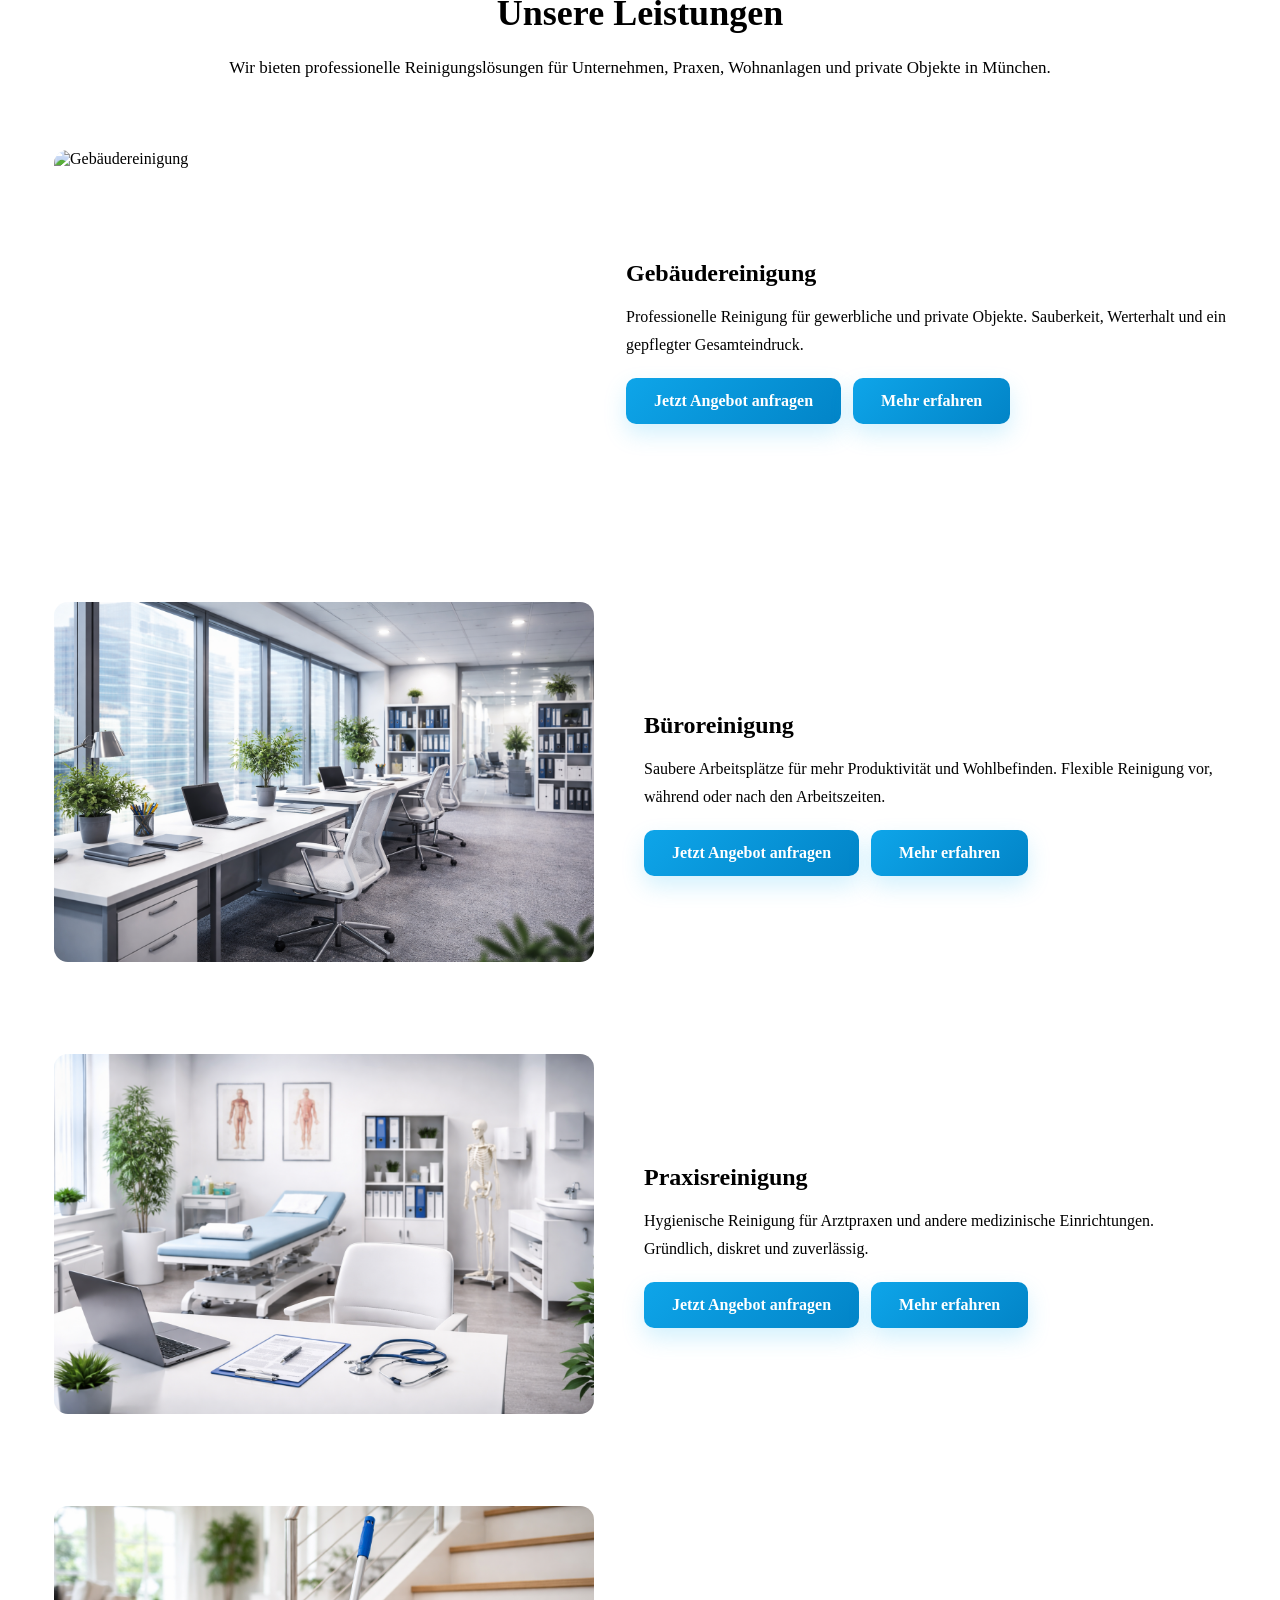
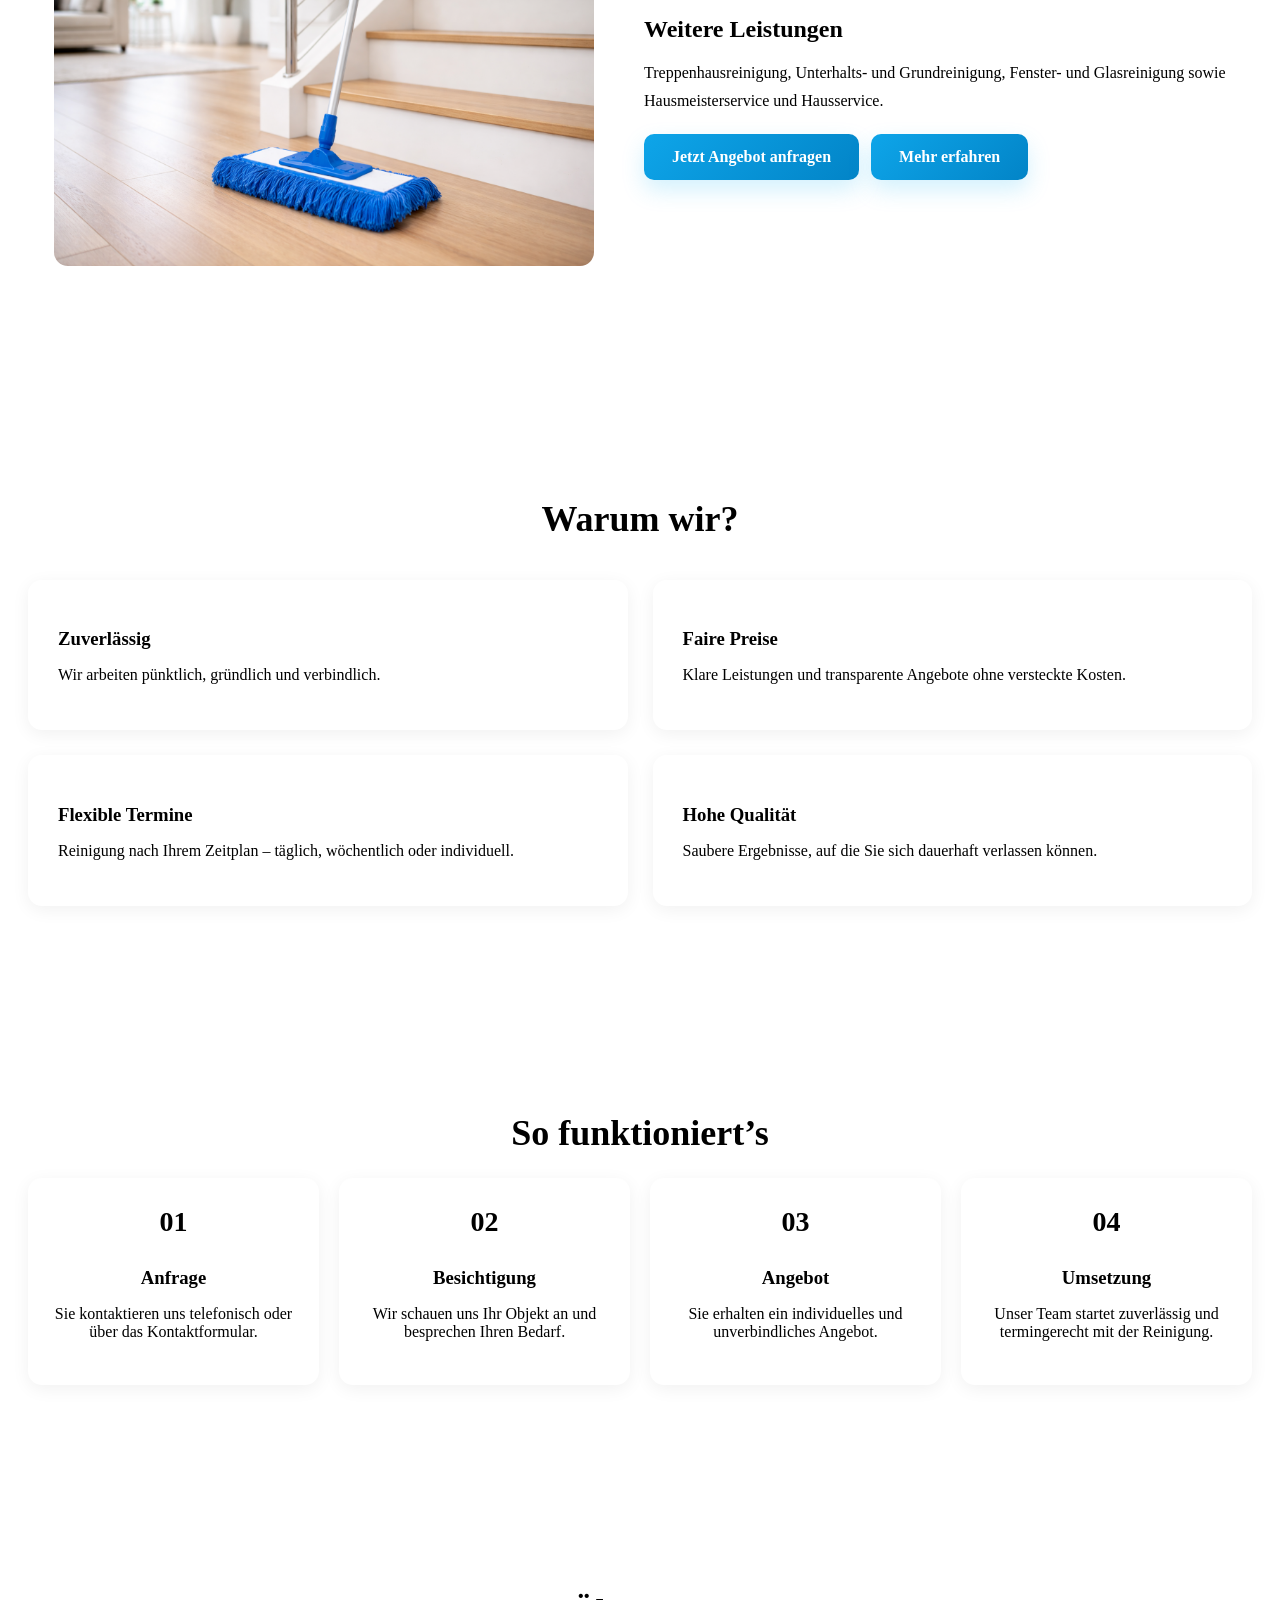
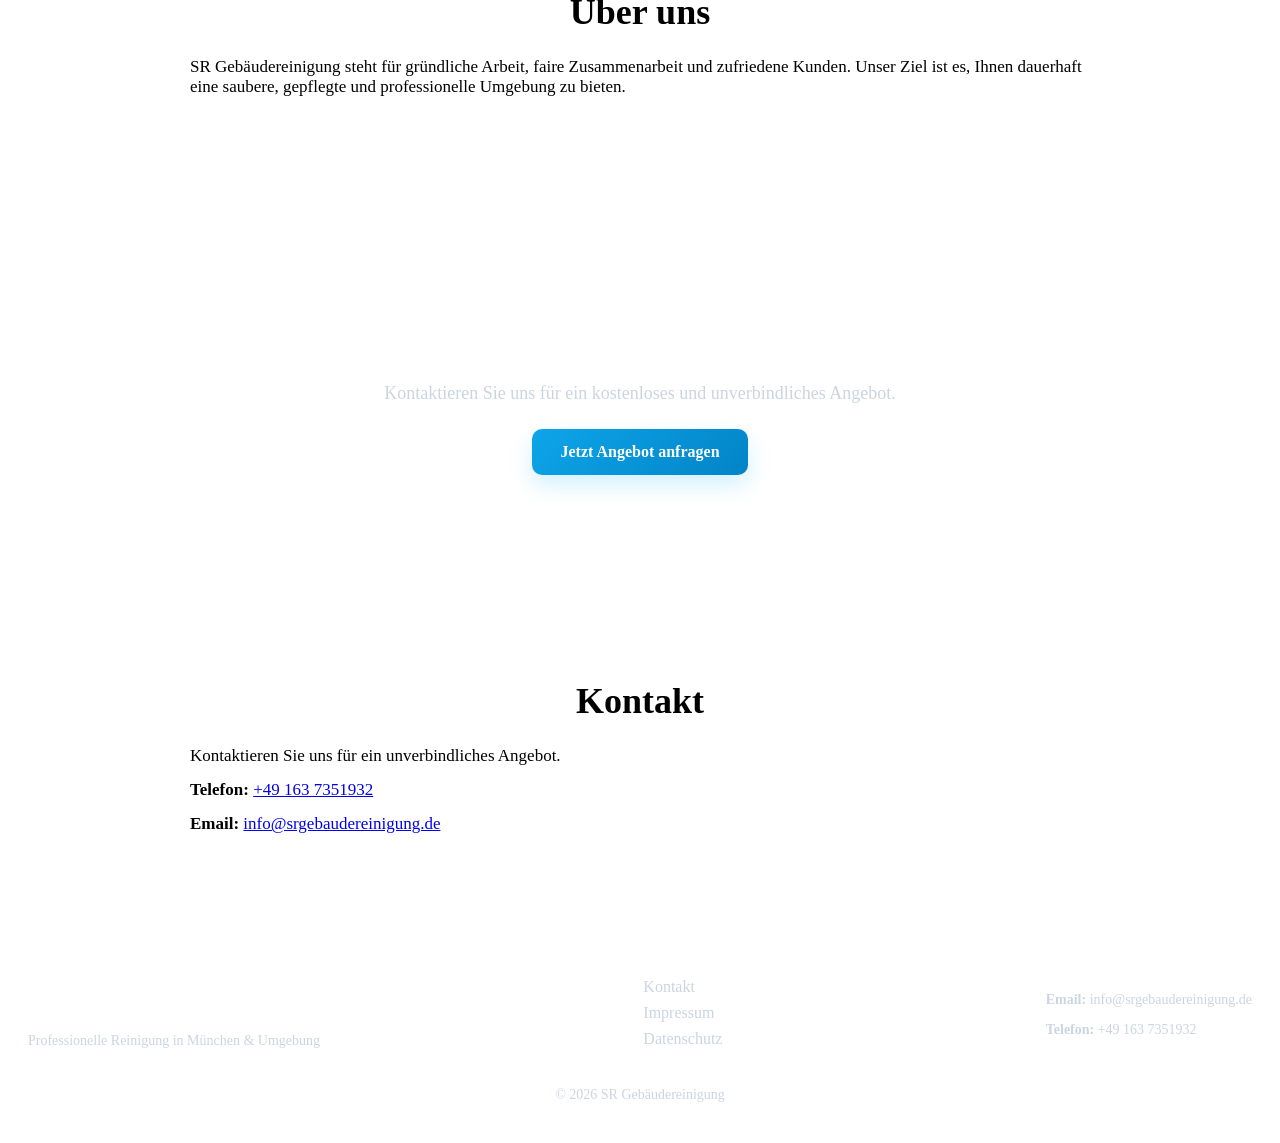
==== commit 79156dc7: "Update index.html" ====
--- a/index.html
+++ b/index.html
@@ -14,16 +14,13 @@
 
         <div class="header-top">
 
-            <!-- PRAZNO LIJEVO -->
             <div class="header-spacer"></div>
 
-            <!-- LOGO CENTAR -->
             <a href="index.html" class="brand-link center">
                 <img src="images.jpg/logo.png" alt="Logo" class="logo-img">
                 <span class="logo-text">SR Gebäudereinigung</span>
             </a>
 
-            <!-- IKONICE DESNO -->
             <div class="social-icons right">
                 <a href="https://instagram.com/sr.gebaudereinigung" target="_blank">
                     <img src="images.jpg/insta.png" alt="Instagram">
@@ -47,6 +44,23 @@
 
     </div>
 </header>
+
+<!-- ostatak tvoje stranice ide ovdje (hero, sekcije itd.) -->
+
+<script>
+window.addEventListener("scroll", function() {
+    const header = document.querySelector(".site-header");
+
+    if (window.scrollY > 50) {
+        header.classList.add("scrolled");
+    } else {
+        header.classList.remove("scrolled");
+    }
+});
+</script>
+
+</body>
+</html>
 
 <section id="home" class="hero">
     <div class="container">
--- a/style.css
+++ b/style.css
@@ -1,134 +1,82 @@
-:root {
-    --bg: #f4f7fb;
-    --surface: #ffffff;
-    --surface-soft: #f8fafc;
-    --text: #1f2937;
-    --muted: #64748b;
-    --primary: #38bdf8;
-    --primary-dark: #0ea5e9;
-    --dark: #0f172a;
-    --dark-2: #111827;
-    --border: #e5e7eb;
-    --shadow: 0 10px 30px rgba(0, 0, 0, 0.08);
-    --shadow-lg: 0 18px 40px rgba(0, 0, 0, 0.14);
-    --radius: 16px;
-    --radius-sm: 10px;
-    --container: 1200px;
-    --transition: 0.28s ease;
-}
-
-* {
-    margin: 0;
-    padding: 0;
-    box-sizing: border-box;
-}
-
-html {
-    scroll-behavior: smooth;
-}
-
-body {
-    font-family: Arial, sans-serif;
-    background-color: var(--bg);
-    color: var(--text);
-    line-height: 1.6;
-}
-
-body.menu-open {
-    overflow: hidden;
-}
-
-img {
-    max-width: 100%;
-    display: block;
-}
-
-a {
-    color: inherit;
-}
-
-.container {
-    width: min(90%, var(--container));
-    margin: 0 auto;
-}
-
-/* ===== REVEAL ANIMATION ===== */
-
-.reveal {
-    opacity: 0;
-    transform: translateY(24px);
-    transition: opacity 0.7s ease, transform 0.7s ease;
-}
-
-.reveal.visible {
-    opacity: 1;
-    transform: translateY(0);
-}
-
-/* ===== HEADER ===== */
+/* ===== HEADER (UPGRADED) ===== */
 
 .site-header {
-    position: absolute;
+    position: fixed;
     top: 0;
     left: 0;
     width: 100%;
     background: transparent;
     box-shadow: none;
     backdrop-filter: none;
+    z-index: 1000;
+    transition: background 0.3s ease, box-shadow 0.3s ease;
+}
+
+.site-header.scrolled {
+    background: rgba(15, 23, 42, 0.95);
+    box-shadow: 0 8px 24px rgba(0, 0, 0, 0.2);
 }
 
 .header-wrapper {
-    padding: 16px 0;
+    padding: 18px 0 10px;
     display: flex;
     flex-direction: column;
-    gap: 14px;
+    gap: 10px;
 }
 
 .header-top {
-    display: flex;
-    justify-content: space-between;
+    display: grid;
+    grid-template-columns: 1fr auto 1fr;
     align-items: center;
-    gap: 18px;
-}
-
+}
+
+/* PRAZNO LIJEVO */
+.header-spacer {
+    width: 100%;
+}
+
+/* LOGO CENTAR */
 .brand-link {
     display: flex;
+    flex-direction: column;
     align-items: center;
-    gap: 14px;
+    justify-self: center;
     text-decoration: none;
 }
 
 .logo-img {
-    width: 46px;
-    height: 46px;
+    width: 48px;
+    height: 48px;
     object-fit: contain;
 }
 
 .logo-text {
     color: white;
-    font-size: 28px;
+    font-size: 24px;
     font-weight: 700;
-    letter-spacing: 0.8px;
-}
-
+    letter-spacing: 0.5px;
+    text-align: center;
+}
+
+/* IKONICE DESNO */
 .social-icons {
-    display: flex;
-    align-items: center;
+    justify-self: end;
+    display: flex;
     gap: 12px;
 }
 
 .social-icons img {
-    width: 30px;
-    height: 30px;
-    transition: transform var(--transition), opacity var(--transition);
+    width: 28px;
+    height: 28px;
+    transition: transform 0.25s ease, opacity 0.25s ease;
 }
 
 .social-icons img:hover {
-    transform: scale(1.12);
+    transform: scale(1.1);
     opacity: 0.9;
 }
 
-/* desktop nav */
+/* NAV */
 .main-nav {
     display: flex;
     justify-content: center;
@@ -137,30 +85,22 @@
 .main-nav ul {
     list-style: none;
     display: flex;
-    flex-wrap: wrap;
-    justify-content: center;
-    gap: 12px;
+    gap: 14px;
 }
 
 .main-nav a {
-    display: inline-block;
     color: white;
     text-decoration: none;
     font-weight: 600;
     font-size: 15px;
-    padding: 10px 16px;
+    padding: 8px 14px;
     border-radius: 999px;
-    transition: background-color var(--transition), color var(--transition), transform var(--transition);
-}
-
-.main-nav a:hover,
-.main-nav a:focus {
-    background-color: var(--primary);
-    color: #ffffff;
-    transform: translateY(-1px);
-    outline: none;
-}
-
+    transition: 0.25s ease;
+}
+
+.main-nav a:hover {
+    background: rgba(56, 189, 248, 0.2);
+}
 /* mobile toggle */
 .menu-toggle {
     display: none;
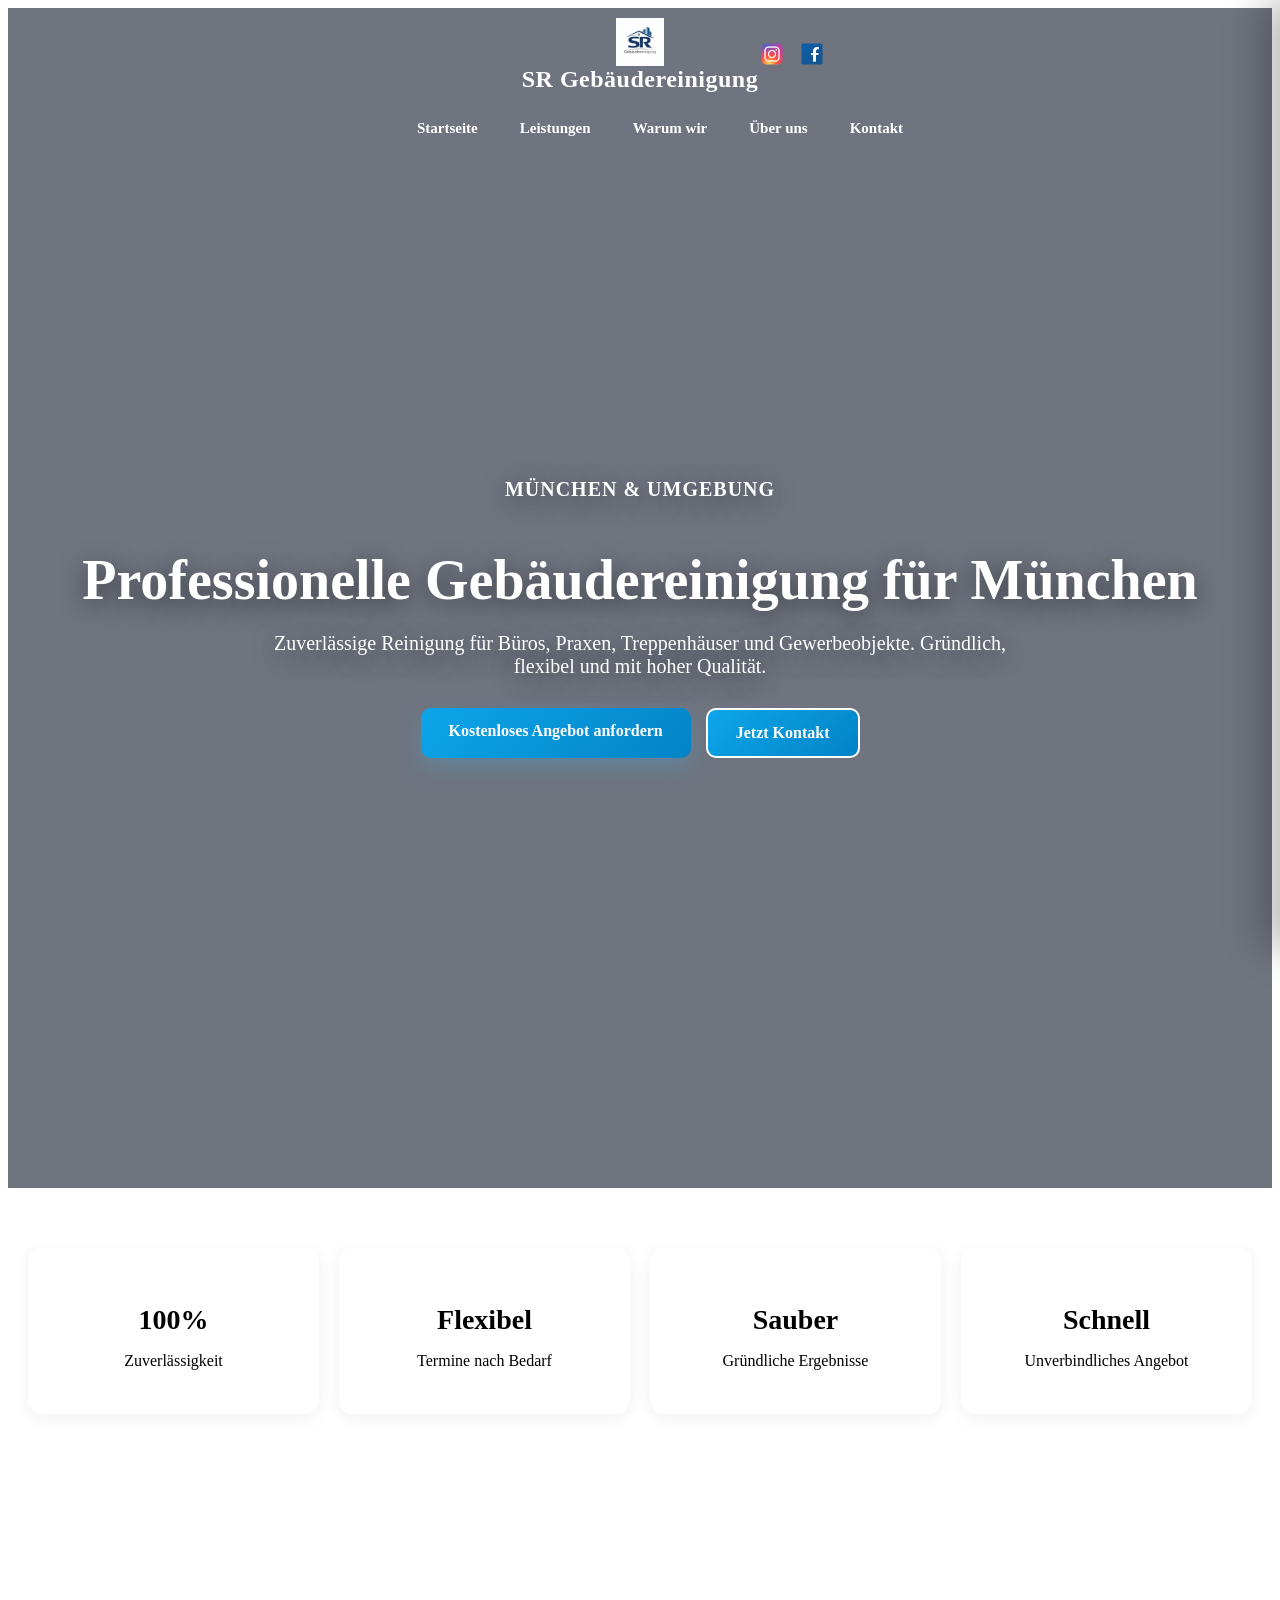
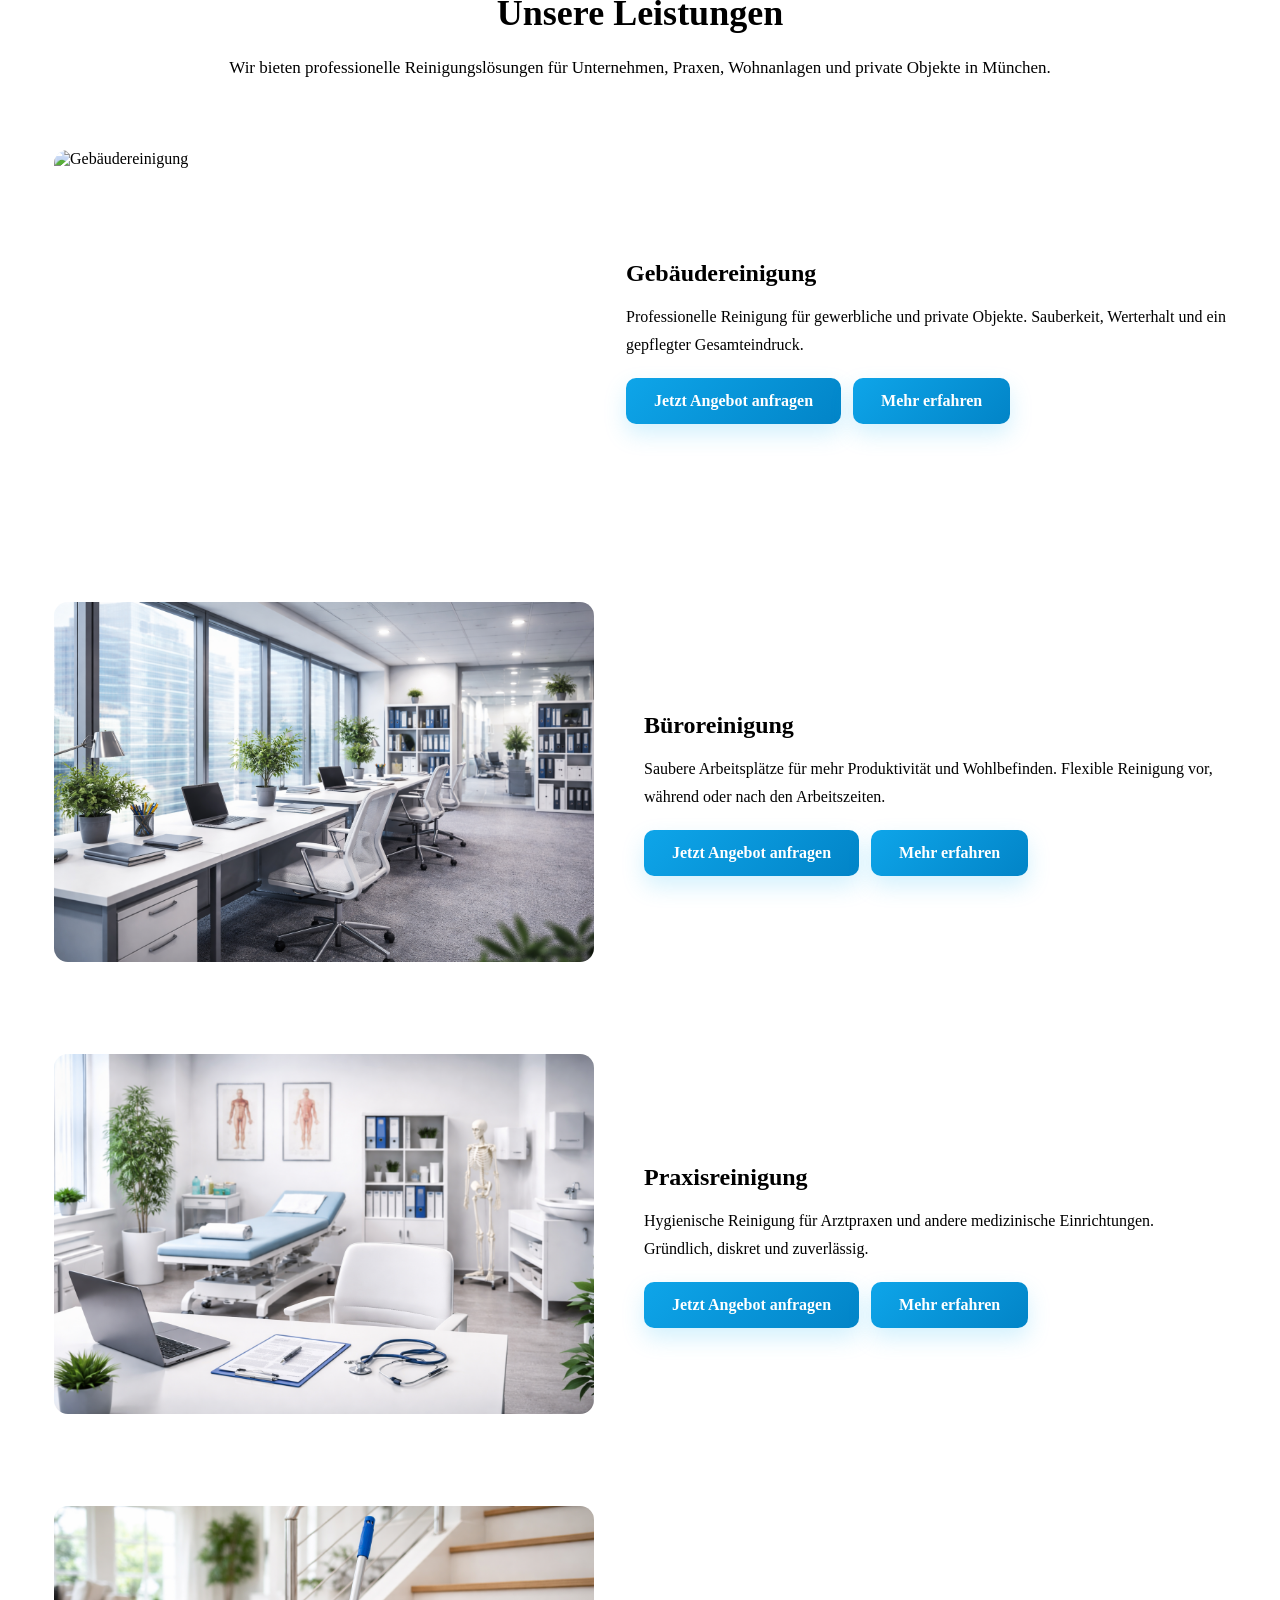
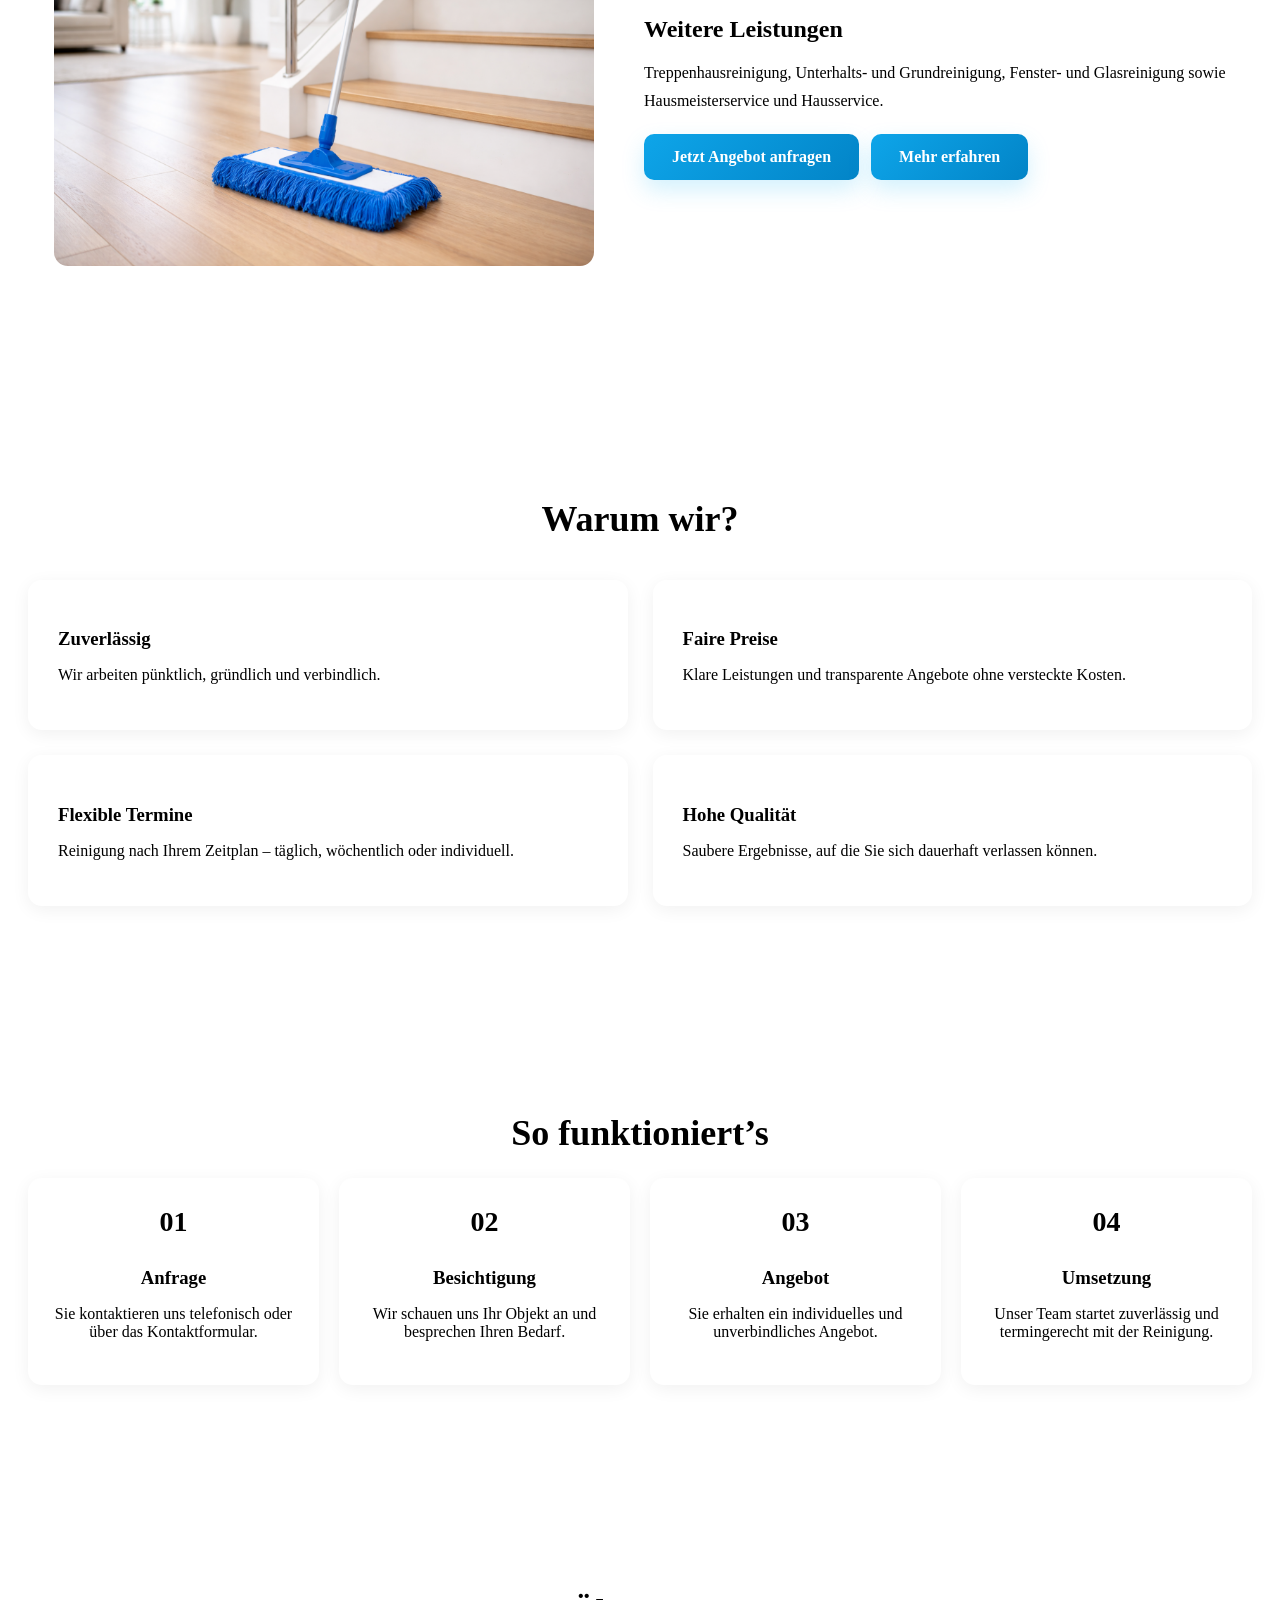
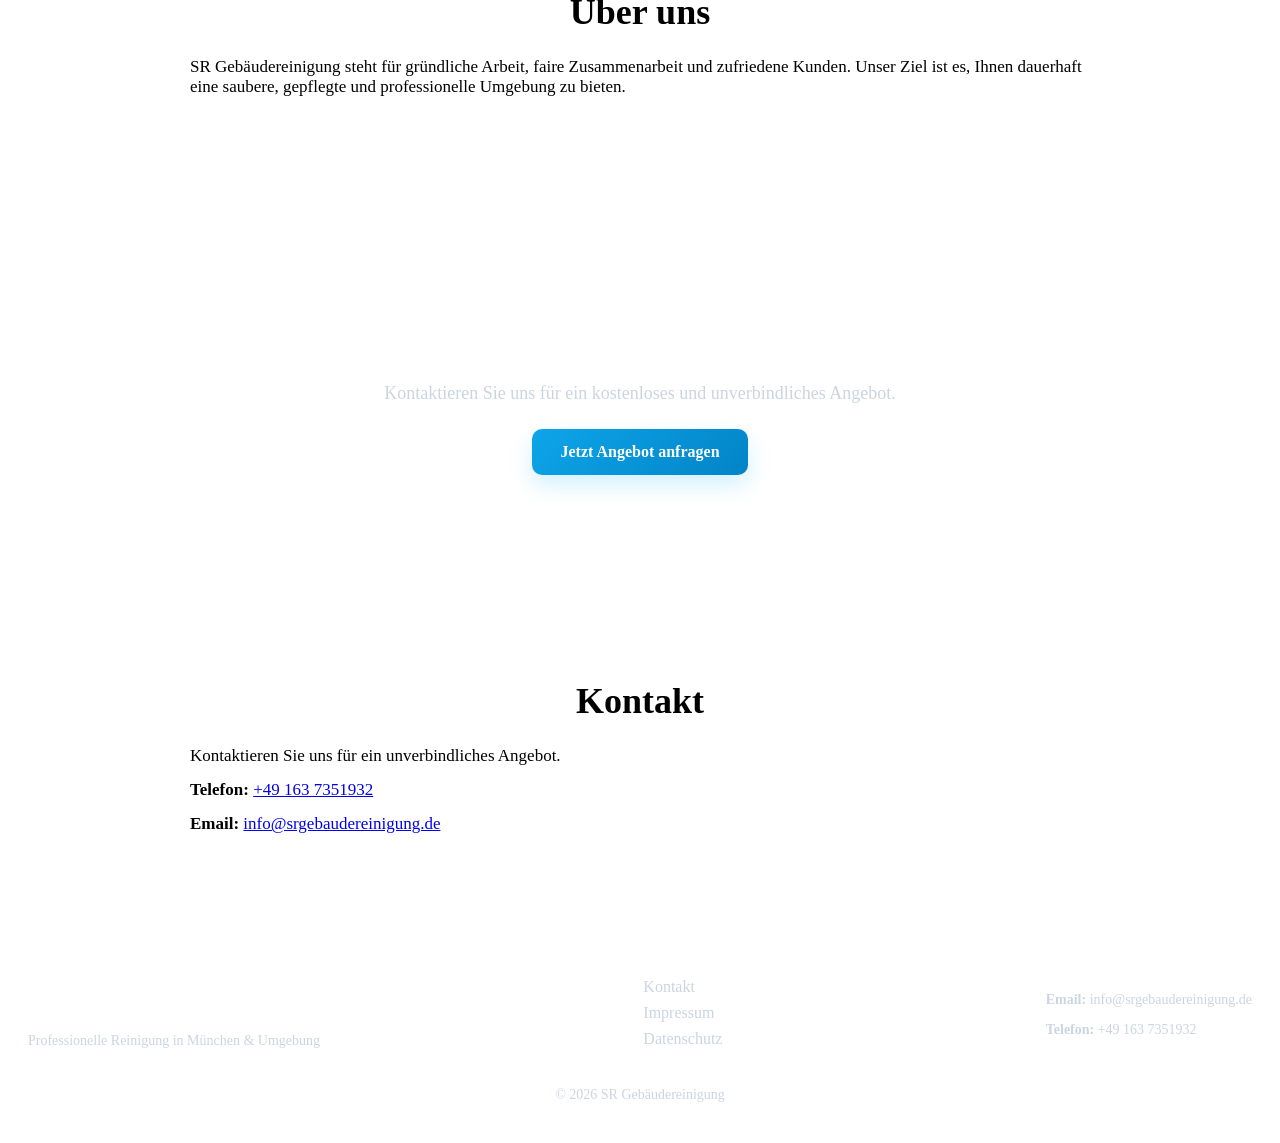
==== commit 0f119d6e: "Refactor index.html structure and content" ====
--- a/index.html
+++ b/index.html
@@ -11,25 +11,30 @@
 
 <header class="site-header">
     <div class="container header-wrapper">
-
         <div class="header-top">
-
             <div class="header-spacer"></div>
 
-            <a href="index.html" class="brand-link center">
-                <img src="images.jpg/logo.png" alt="Logo" class="logo-img">
+            <a href="index.html" class="brand-link">
+                <img src="images.jpg/logo.png" alt="SR Gebäudereinigung Logo" class="logo-img">
                 <span class="logo-text">SR Gebäudereinigung</span>
             </a>
 
-            <div class="social-icons right">
-                <a href="https://instagram.com/sr.gebaudereinigung" target="_blank">
-                    <img src="images.jpg/insta.png" alt="Instagram">
-                </a>
-                <a href="https://www.facebook.com/profile.php?id=61580575067153" target="_blank">
-                    <img src="images.jpg/facebook.png" alt="Facebook">
-                </a>
-            </div>
-
+            <div class="header-actions">
+                <div class="social-icons">
+                    <a href="https://instagram.com/sr.gebaudereinigung" target="_blank" rel="noopener noreferrer">
+                        <img src="images.jpg/insta.png" alt="Instagram">
+                    </a>
+                    <a href="https://www.facebook.com/profile.php?id=61580575067153" target="_blank" rel="noopener noreferrer">
+                        <img src="images.jpg/facebook.png" alt="Facebook">
+                    </a>
+                </div>
+
+                <button class="menu-toggle" id="menuToggle" aria-label="Menü öffnen">
+                    <span></span>
+                    <span></span>
+                    <span></span>
+                </button>
+            </div>
         </div>
 
         <nav class="main-nav">
@@ -41,36 +46,49 @@
                 <li><a href="kontakt.html">Kontakt</a></li>
             </ul>
         </nav>
-
     </div>
 </header>
 
-<!-- ostatak tvoje stranice ide ovdje (hero, sekcije itd.) -->
-
-<script>
-window.addEventListener("scroll", function() {
-    const header = document.querySelector(".site-header");
-
-    if (window.scrollY > 50) {
-        header.classList.add("scrolled");
-    } else {
-        header.classList.remove("scrolled");
-    }
-});
-</script>
-
-</body>
-</html>
+<div class="menu-overlay" id="menuOverlay"></div>
+
+<aside class="mobile-menu" id="mobileMenu">
+    <div class="mobile-menu-header">
+        <span class="mobile-menu-title">Menü</span>
+        <button class="mobile-menu-close" id="menuClose" aria-label="Menü schließen">×</button>
+    </div>
+
+    <nav class="mobile-menu-nav">
+        <a href="#home">Startseite</a>
+        <a href="#services">Leistungen</a>
+        <a href="#why-us">Warum wir</a>
+        <a href="#about">Über uns</a>
+        <a href="kontakt.html">Kontakt</a>
+        <a href="impressum.html">Impressum</a>
+        <a href="datenschutz.html">Datenschutz</a>
+    </nav>
+
+    <div class="mobile-menu-socials">
+        <a href="https://instagram.com/sr.gebaudereinigung" target="_blank" rel="noopener noreferrer">
+            <img src="images.jpg/insta.png" alt="Instagram">
+        </a>
+        <a href="https://www.facebook.com/profile.php?id=61580575067153" target="_blank" rel="noopener noreferrer">
+            <img src="images.jpg/facebook.png" alt="Facebook">
+        </a>
+    </div>
+</aside>
 
 <section id="home" class="hero">
-    <div class="container">
+    <div class="container reveal">
         <p class="hero-subtitle">München & Umgebung</p>
-        <h1>Professionelle Gebäudereinigung</h1>
-        <p>Sauberkeit, Zuverlässigkeit und Qualität für Ihr Objekt.</p>
+        <h1>Professionelle Gebäudereinigung für München</h1>
+        <p>
+            Zuverlässige Reinigung für Büros, Praxen, Treppenhäuser und Gewerbeobjekte.
+            Gründlich, flexibel und mit hoher Qualität.
+        </p>
 
         <div class="hero-buttons">
-            <a href="kontakt.html" class="btn">Angebot anfordern</a>
-            <a href="#contact" class="btn btn-secondary">Kontakt</a>
+            <a href="kontakt.html" class="btn">Kostenloses Angebot anfordern</a>
+            <a href="#contact" class="btn btn-secondary">Jetzt Kontakt</a>
         </div>
     </div>
 </section>
@@ -318,8 +336,7 @@
 }, { threshold: 0.12 });
 
 reveals.forEach(el => observer.observe(el));
-</script>
-<script>
+
 window.addEventListener("scroll", function() {
     const header = document.querySelector(".site-header");
 
@@ -330,5 +347,6 @@
     }
 });
 </script>
+
 </body>
 </html>
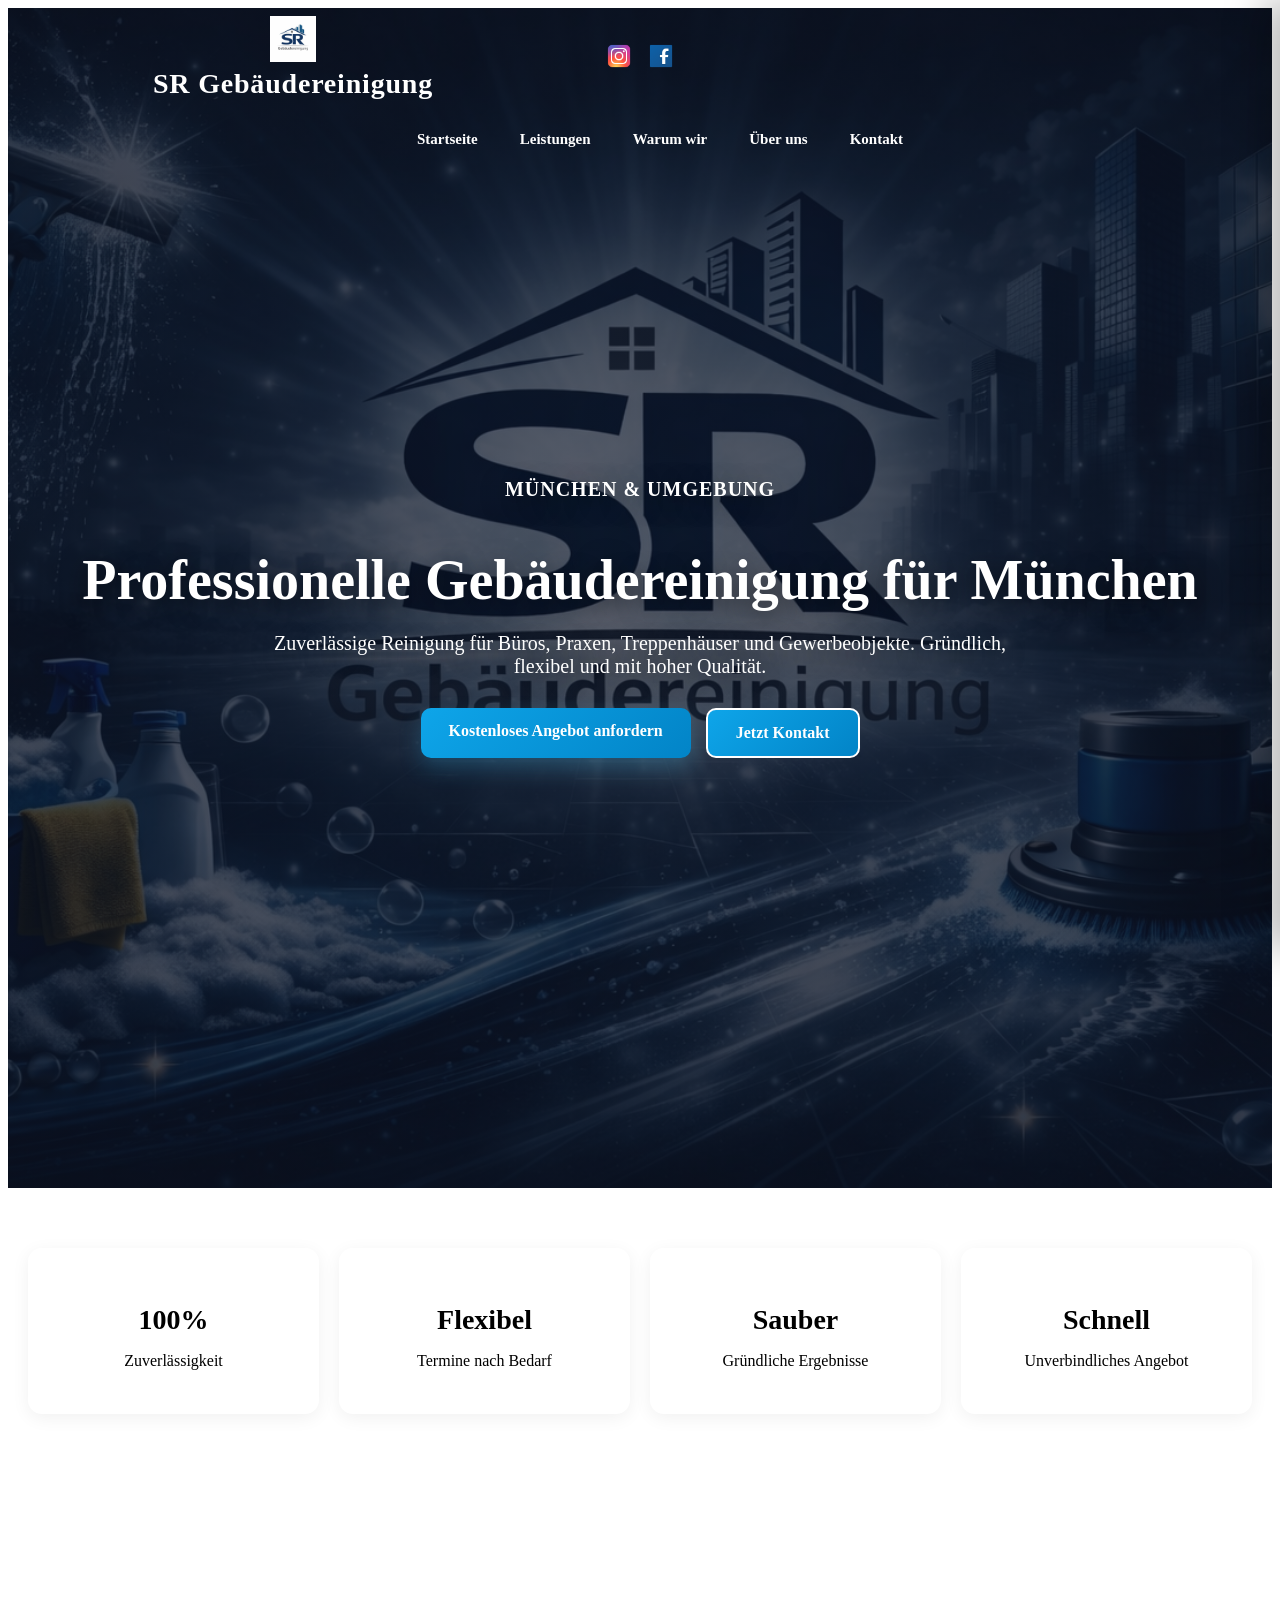
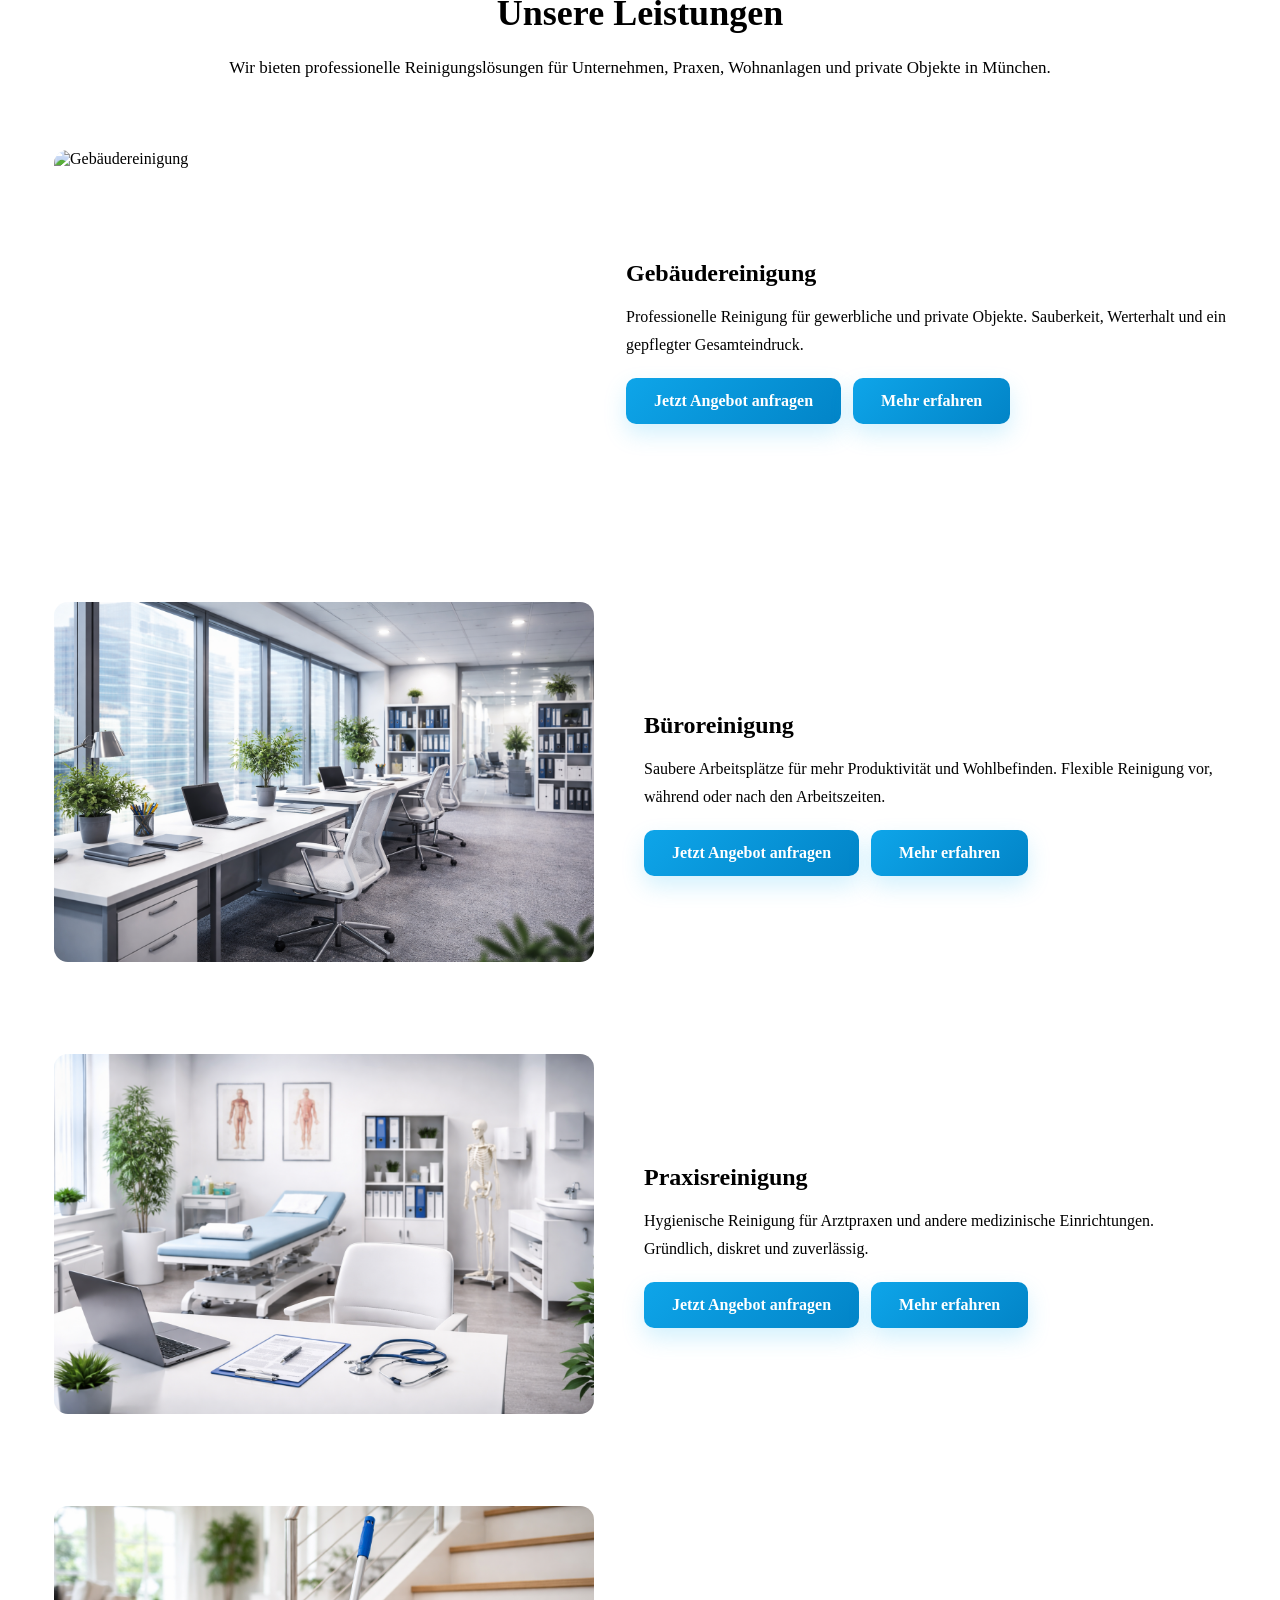
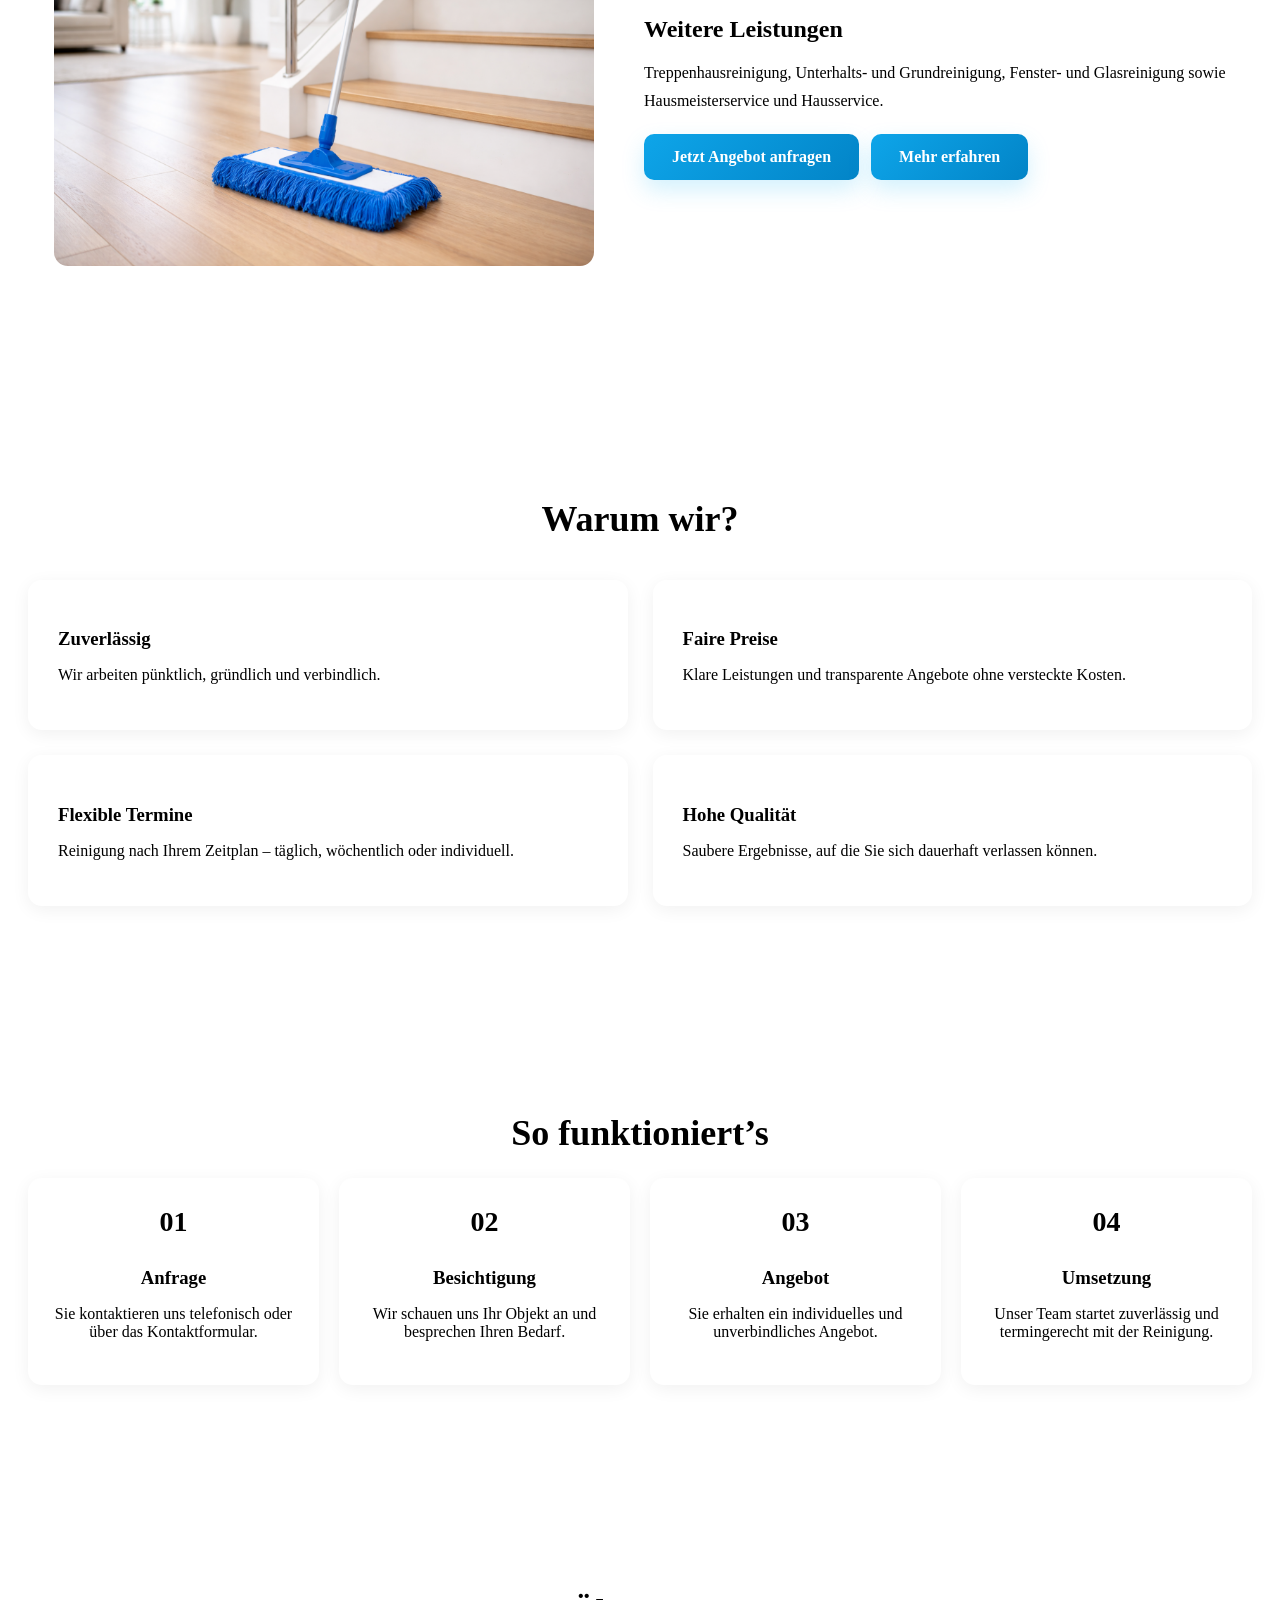
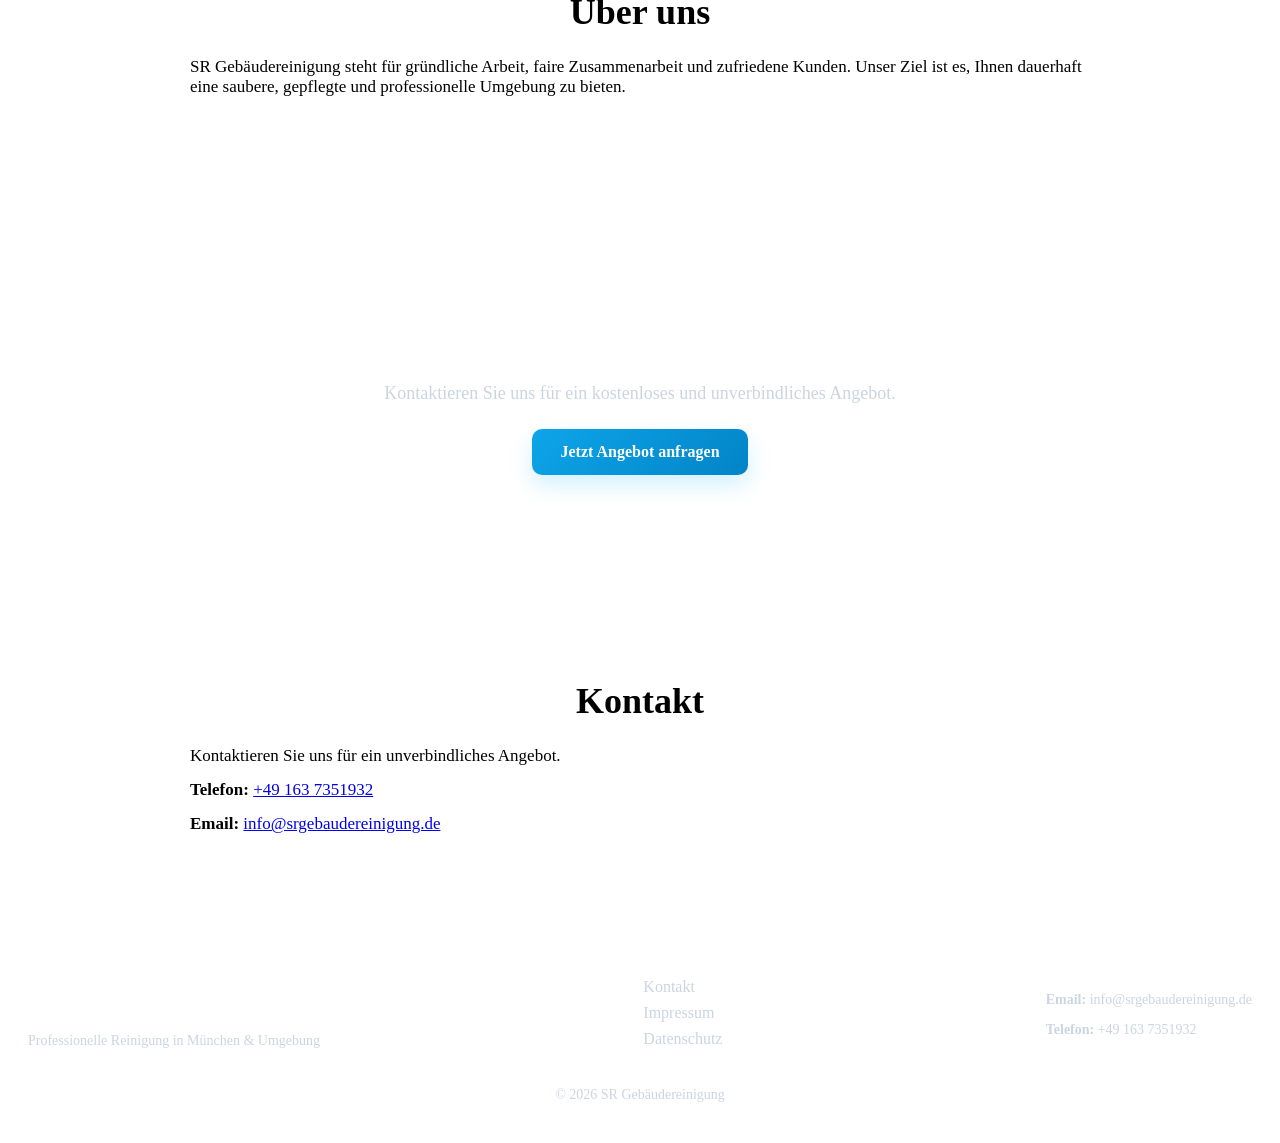
==== commit 126bd1a3: "Fix HTML structure and formatting issues" ====
--- a/index.html
+++ b/index.html
@@ -1,352 +1 @@
-<!DOCTYPE html>
-<html lang="de">
-<head>
-    <meta charset="UTF-8">
-    <meta name="viewport" content="width=device-width, initial-scale=1.0">
-    <title>SR Gebäudereinigung</title>
-    <link rel="stylesheet" href="style.css">
-    <link rel="icon" type="image/png" href="images.jpg/logo.png">
-</head>
-<body>
-
-<header class="site-header">
-    <div class="container header-wrapper">
-        <div class="header-top">
-            <div class="header-spacer"></div>
-
-            <a href="index.html" class="brand-link">
-                <img src="images.jpg/logo.png" alt="SR Gebäudereinigung Logo" class="logo-img">
-                <span class="logo-text">SR Gebäudereinigung</span>
-            </a>
-
-            <div class="header-actions">
-                <div class="social-icons">
-                    <a href="https://instagram.com/sr.gebaudereinigung" target="_blank" rel="noopener noreferrer">
-                        <img src="images.jpg/insta.png" alt="Instagram">
-                    </a>
-                    <a href="https://www.facebook.com/profile.php?id=61580575067153" target="_blank" rel="noopener noreferrer">
-                        <img src="images.jpg/facebook.png" alt="Facebook">
-                    </a>
-                </div>
-
-                <button class="menu-toggle" id="menuToggle" aria-label="Menü öffnen">
-                    <span></span>
-                    <span></span>
-                    <span></span>
-                </button>
-            </div>
-        </div>
-
-        <nav class="main-nav">
-            <ul>
-                <li><a href="#home">Startseite</a></li>
-                <li><a href="#services">Leistungen</a></li>
-                <li><a href="#why-us">Warum wir</a></li>
-                <li><a href="#about">Über uns</a></li>
-                <li><a href="kontakt.html">Kontakt</a></li>
-            </ul>
-        </nav>
-    </div>
-</header>
-
-<div class="menu-overlay" id="menuOverlay"></div>
-
-<aside class="mobile-menu" id="mobileMenu">
-    <div class="mobile-menu-header">
-        <span class="mobile-menu-title">Menü</span>
-        <button class="mobile-menu-close" id="menuClose" aria-label="Menü schließen">×</button>
-    </div>
-
-    <nav class="mobile-menu-nav">
-        <a href="#home">Startseite</a>
-        <a href="#services">Leistungen</a>
-        <a href="#why-us">Warum wir</a>
-        <a href="#about">Über uns</a>
-        <a href="kontakt.html">Kontakt</a>
-        <a href="impressum.html">Impressum</a>
-        <a href="datenschutz.html">Datenschutz</a>
-    </nav>
-
-    <div class="mobile-menu-socials">
-        <a href="https://instagram.com/sr.gebaudereinigung" target="_blank" rel="noopener noreferrer">
-            <img src="images.jpg/insta.png" alt="Instagram">
-        </a>
-        <a href="https://www.facebook.com/profile.php?id=61580575067153" target="_blank" rel="noopener noreferrer">
-            <img src="images.jpg/facebook.png" alt="Facebook">
-        </a>
-    </div>
-</aside>
-
-<section id="home" class="hero">
-    <div class="container reveal">
-        <p class="hero-subtitle">München & Umgebung</p>
-        <h1>Professionelle Gebäudereinigung für München</h1>
-        <p>
-            Zuverlässige Reinigung für Büros, Praxen, Treppenhäuser und Gewerbeobjekte.
-            Gründlich, flexibel und mit hoher Qualität.
-        </p>
-
-        <div class="hero-buttons">
-            <a href="kontakt.html" class="btn">Kostenloses Angebot anfordern</a>
-            <a href="#contact" class="btn btn-secondary">Jetzt Kontakt</a>
-        </div>
-    </div>
-</section>
-
-<section class="stats">
-    <div class="container">
-        <div class="stats-grid">
-            <div class="stat-box reveal">
-                <h3>100%</h3>
-                <p>Zuverlässigkeit</p>
-            </div>
-            <div class="stat-box reveal">
-                <h3>Flexibel</h3>
-                <p>Termine nach Bedarf</p>
-            </div>
-            <div class="stat-box reveal">
-                <h3>Sauber</h3>
-                <p>Gründliche Ergebnisse</p>
-            </div>
-            <div class="stat-box reveal">
-                <h3>Schnell</h3>
-                <p>Unverbindliches Angebot</p>
-            </div>
-        </div>
-    </div>
-</section>
-
-<section id="services" class="services">
-    <div class="container">
-        <h2 class="reveal">Unsere Leistungen</h2>
-        <p class="section-intro reveal">
-            Wir bieten professionelle Reinigungslösungen für Unternehmen,
-            Praxen, Wohnanlagen und private Objekte in München.
-        </p>
-
-        <div class="service-list">
-            <div class="service-row reveal">
-                <img src="images.jpg/gebrein.jpg" alt="Gebäudereinigung">
-                <div class="service-text">
-                    <h3>Gebäudereinigung</h3>
-                    <p>
-                        Professionelle Reinigung für gewerbliche und private Objekte.
-                        Sauberkeit, Werterhalt und ein gepflegter Gesamteindruck.
-                    </p>
-                    <div class="service-buttons">
-                        <a href="kontakt.html" class="btn">Jetzt Angebot anfragen</a>
-                        <a href="leistungen.html#gebaeudereinigung" class="btn">Mehr erfahren</a>
-                    </div>
-                </div>
-            </div>
-
-            <div class="service-row reveal">
-                <img src="images.jpg/biro.png" alt="Büroreinigung">
-                <div class="service-text">
-                    <h3>Büroreinigung</h3>
-                    <p>
-                        Saubere Arbeitsplätze für mehr Produktivität und Wohlbefinden.
-                        Flexible Reinigung vor, während oder nach den Arbeitszeiten.
-                    </p>
-                    <div class="service-buttons">
-                        <a href="kontakt.html" class="btn">Jetzt Angebot anfragen</a>
-                        <a href="leistungen.html#bueroreinigung" class="btn">Mehr erfahren</a>
-                    </div>
-                </div>
-            </div>
-
-            <div class="service-row reveal">
-                <img src="images.jpg/klinika.png" alt="Praxisreinigung">
-                <div class="service-text">
-                    <h3>Praxisreinigung</h3>
-                    <p>
-                        Hygienische Reinigung für Arztpraxen und andere medizinische Einrichtungen.
-                        Gründlich, diskret und zuverlässig.
-                    </p>
-                    <div class="service-buttons">
-                        <a href="kontakt.html" class="btn">Jetzt Angebot anfragen</a>
-                        <a href="leistungen.html#praxisreinigung" class="btn">Mehr erfahren</a>
-                    </div>
-                </div>
-            </div>
-
-            <div class="service-row reveal">
-                <img src="images.jpg/wtrlst.png" alt="Weitere Leistungen">
-                <div class="service-text">
-                    <h3>Weitere Leistungen</h3>
-                    <p>
-                        Treppenhausreinigung, Unterhalts- und Grundreinigung,
-                        Fenster- und Glasreinigung sowie Hausmeisterservice und Hausservice.
-                    </p>
-                    <div class="service-buttons">
-                        <a href="kontakt.html" class="btn">Jetzt Angebot anfragen</a>
-                        <a href="leistungen.html#weitere-leistungen" class="btn">Mehr erfahren</a>
-                    </div>
-                </div>
-            </div>
-        </div>
-    </div>
-</section>
-
-<section id="why-us" class="why-us">
-    <div class="container">
-        <h2 class="reveal">Warum wir?</h2>
-
-        <div class="why-grid">
-            <div class="why-box reveal">
-                <h3>Zuverlässig</h3>
-                <p>Wir arbeiten pünktlich, gründlich und verbindlich.</p>
-            </div>
-
-            <div class="why-box reveal">
-                <h3>Faire Preise</h3>
-                <p>Klare Leistungen und transparente Angebote ohne versteckte Kosten.</p>
-            </div>
-
-            <div class="why-box reveal">
-                <h3>Flexible Termine</h3>
-                <p>Reinigung nach Ihrem Zeitplan – täglich, wöchentlich oder individuell.</p>
-            </div>
-
-            <div class="why-box reveal">
-                <h3>Hohe Qualität</h3>
-                <p>Saubere Ergebnisse, auf die Sie sich dauerhaft verlassen können.</p>
-            </div>
-        </div>
-    </div>
-</section>
-
-<section class="process">
-    <div class="container">
-        <h2 class="reveal">So funktioniert’s</h2>
-
-        <div class="process-grid">
-            <div class="process-box reveal">
-                <span>01</span>
-                <h3>Anfrage</h3>
-                <p>Sie kontaktieren uns telefonisch oder über das Kontaktformular.</p>
-            </div>
-
-            <div class="process-box reveal">
-                <span>02</span>
-                <h3>Besichtigung</h3>
-                <p>Wir schauen uns Ihr Objekt an und besprechen Ihren Bedarf.</p>
-            </div>
-
-            <div class="process-box reveal">
-                <span>03</span>
-                <h3>Angebot</h3>
-                <p>Sie erhalten ein individuelles und unverbindliches Angebot.</p>
-            </div>
-
-            <div class="process-box reveal">
-                <span>04</span>
-                <h3>Umsetzung</h3>
-                <p>Unser Team startet zuverlässig und termingerecht mit der Reinigung.</p>
-            </div>
-        </div>
-    </div>
-</section>
-
-<section id="about" class="about">
-    <div class="container reveal">
-        <h2>Über uns</h2>
-        <p>
-            SR Gebäudereinigung steht für gründliche Arbeit, faire Zusammenarbeit und
-            zufriedene Kunden. Unser Ziel ist es, Ihnen dauerhaft eine saubere,
-            gepflegte und professionelle Umgebung zu bieten.
-        </p>
-    </div>
-</section>
-
-<section class="cta-section">
-    <div class="container reveal">
-        <h2>Bereit für ein sauberes Ergebnis?</h2>
-        <p>Kontaktieren Sie uns für ein kostenloses und unverbindliches Angebot.</p>
-        <a href="kontakt.html" class="btn">Jetzt Angebot anfragen</a>
-    </div>
-</section>
-
-<section id="contact" class="contact">
-    <div class="container reveal">
-        <h2>Kontakt</h2>
-        <p>Kontaktieren Sie uns für ein unverbindliches Angebot.</p>
-        <p><strong>Telefon:</strong> <a href="tel:+49 163 7351932">+49 163 7351932</a></p>
-        <p><strong>Email:</strong> <a href="mailto:info@srgebaudereinigung.de">info@srgebaudereinigung.de</a></p>
-    </div>
-</section>
-
-<footer class="footer">
-    <div class="container footer-content">
-        <div class="footer-left">
-            <h3>SR Gebäudereinigung</h3>
-            <p>Professionelle Reinigung in München & Umgebung</p>
-        </div>
-
-        <div class="footer-links">
-            <a href="kontakt.html">Kontakt</a>
-            <a href="impressum.html">Impressum</a>
-            <a href="datenschutz.html">Datenschutz</a>
-        </div>
-
-        <div class="footer-contact">
-            <p><strong>Email:</strong> <a href="mailto:info@srgebaudereinigung.de">info@srgebaudereinigung.de</a></p>
-            <p><strong>Telefon:</strong> <a href="tel:+49 163 7351932">+49 163 7351932</a></p>
-        </div>
-    </div>
-
-    <div class="footer-bottom">
-        <p>© 2026 SR Gebäudereinigung</p>
-    </div>
-</footer>
-
-<script>
-const menuToggle = document.getElementById("menuToggle");
-const menuClose = document.getElementById("menuClose");
-const mobileMenu = document.getElementById("mobileMenu");
-const menuOverlay = document.getElementById("menuOverlay");
-
-function openMenu() {
-    mobileMenu.classList.add("active");
-    menuOverlay.classList.add("active");
-    document.body.classList.add("menu-open");
-}
-
-function closeMenu() {
-    mobileMenu.classList.remove("active");
-    menuOverlay.classList.remove("active");
-    document.body.classList.remove("menu-open");
-}
-
-if (menuToggle) menuToggle.addEventListener("click", openMenu);
-if (menuClose) menuClose.addEventListener("click", closeMenu);
-if (menuOverlay) menuOverlay.addEventListener("click", closeMenu);
-
-document.querySelectorAll(".mobile-menu-nav a").forEach(link => {
-    link.addEventListener("click", closeMenu);
-});
-
-const reveals = document.querySelectorAll(".reveal");
-const observer = new IntersectionObserver((entries) => {
-    entries.forEach(entry => {
-        if (entry.isIntersecting) {
-            entry.target.classList.add("visible");
-        }
-    });
-}, { threshold: 0.12 });
-
-reveals.forEach(el => observer.observe(el));
-
-window.addEventListener("scroll", function() {
-    const header = document.querySelector(".site-header");
-
-    if (window.scrollY > 50) {
-        header.classList.add("scrolled");
-    } else {
-        header.classList.remove("scrolled");
-    }
-});
-</script>
-
-</body>
-</html>
+<!DOCTYPE html> <html lang="de"> <head> <meta charset="UTF-8"> <meta name="viewport" content="width=device-width, initial-scale=1.0"> <title>SR Gebäudereinigung</title> <link rel="stylesheet" href="style.css"> <link rel="icon" type="image/png" href="images.jpg/logo.png"> </head> <body> <header class="site-header"> <div class="container header-wrapper"> <div class="header-top"> <a href="index.html" class="brand-link"> <img src="images.jpg/logo.png" alt="SR Gebäudereinigung Logo" class="logo-img"> <span class="logo-text">SR Gebäudereinigung</span> </a> <div class="social-icons"> <a href="https://instagram.com/sr.gebaudereinigung" target="_blank" rel="noopener noreferrer"> <img src="images.jpg/insta.png" alt="Instagram"> </a> <a href="https://www.facebook.com/profile.php?id=61580575067153" target="_blank" rel="noopener noreferrer"> <img src="images.jpg/facebook.png" alt="Facebook"> </a> </div> <button class="menu-toggle" id="menuToggle" aria-label="Menü öffnen"> <span></span> <span></span> <span></span> </button> </div> <nav class="main-nav"> <ul> <li><a href="#home">Startseite</a></li> <li><a href="#services">Leistungen</a></li> <li><a href="#why-us">Warum wir</a></li> <li><a href="#about">Über uns</a></li> <li><a href="kontakt.html">Kontakt</a></li> </ul> </nav> </div> </header> <div class="menu-overlay" id="menuOverlay"></div> <aside class="mobile-menu" id="mobileMenu"> <div class="mobile-menu-header"> <span class="mobile-menu-title">Menü</span> <button class="mobile-menu-close" id="menuClose" aria-label="Menü schließen">×</button> </div> <nav class="mobile-menu-nav"> <a href="#home">Startseite</a> <a href="#services">Leistungen</a> <a href="#why-us">Warum wir</a> <a href="#about">Über uns</a> <a href="kontakt.html">Kontakt</a> <a href="impressum.html">Impressum</a> <a href="datenschutz.html">Datenschutz</a> </nav> <div class="mobile-menu-socials"> <a href="https://instagram.com/sr.gebaudereinigung" target="_blank" rel="noopener noreferrer"> <img src="images.jpg/insta.png" alt="Instagram"> </a> <a href="https://www.facebook.com/profile.php?id=61580575067153" target="_blank" rel="noopener noreferrer"> <img src="images.jpg/facebook.png" alt="Facebook"> </a> </div> </aside> <section id="home" class="hero"> <div class="container reveal"> <p class="hero-subtitle">München & Umgebung</p> <h1>Professionelle Gebäudereinigung für München</h1> <p> Zuverlässige Reinigung für Büros, Praxen, Treppenhäuser und Gewerbeobjekte. Gründlich, flexibel und mit hoher Qualität. </p> <div class="hero-buttons"> <a href="kontakt.html" class="btn">Kostenloses Angebot anfordern</a> <a href="#contact" class="btn btn-secondary">Jetzt Kontakt</a> </div> </div> </section> <section class="stats"> <div class="container"> <div class="stats-grid"> <div class="stat-box reveal"> <h3>100%</h3> <p>Zuverlässigkeit</p> </div> <div class="stat-box reveal"> <h3>Flexibel</h3> <p>Termine nach Bedarf</p> </div> <div class="stat-box reveal"> <h3>Sauber</h3> <p>Gründliche Ergebnisse</p> </div> <div class="stat-box reveal"> <h3>Schnell</h3> <p>Unverbindliches Angebot</p> </div> </div> </div> </section> <section id="services" class="services"> <div class="container"> <h2 class="reveal">Unsere Leistungen</h2> <p class="section-intro reveal"> Wir bieten professionelle Reinigungslösungen für Unternehmen, Praxen, Wohnanlagen und private Objekte in München. </p> <div class="service-list"> <div class="service-row reveal"> <img src="images.jpg/gebrein.jpg" alt="Gebäudereinigung"> <div class="service-text"> <h3>Gebäudereinigung</h3> <p> Professionelle Reinigung für gewerbliche und private Objekte. Sauberkeit, Werterhalt und ein gepflegter Gesamteindruck. </p> <div class="service-buttons"> <a href="kontakt.html" class="btn">Jetzt Angebot anfragen</a> <a href="leistungen.html#gebaeudereinigung" class="btn">Mehr erfahren</a> </div> </div> </div> <div class="service-row reveal"> <img src="images.jpg/biro.png" alt="Büroreinigung"> <div class="service-text"> <h3>Büroreinigung</h3> <p> Saubere Arbeitsplätze für mehr Produktivität und Wohlbefinden. Flexible Reinigung vor, während oder nach den Arbeitszeiten. </p> <div class="service-buttons"> <a href="kontakt.html" class="btn">Jetzt Angebot anfragen</a> <a href="leistungen.html#bueroreinigung" class="btn">Mehr erfahren</a> </div> </div> </div> <div class="service-row reveal"> <img src="images.jpg/klinika.png" alt="Praxisreinigung"> <div class="service-text"> <h3>Praxisreinigung</h3> <p> Hygienische Reinigung für Arztpraxen und andere medizinische Einrichtungen. Gründlich, diskret und zuverlässig. </p> <div class="service-buttons"> <a href="kontakt.html" class="btn">Jetzt Angebot anfragen</a> <a href="leistungen.html#praxisreinigung" class="btn">Mehr erfahren</a> </div> </div> </div> <div class="service-row reveal"> <img src="images.jpg/wtrlst.png" alt="Weitere Leistungen"> <div class="service-text"> <h3>Weitere Leistungen</h3> <p> Treppenhausreinigung, Unterhalts- und Grundreinigung, Fenster- und Glasreinigung sowie Hausmeisterservice und Hausservice. </p> <div class="service-buttons"> <a href="kontakt.html" class="btn">Jetzt Angebot anfragen</a> <a href="leistungen.html#weitere-leistungen" class="btn">Mehr erfahren</a> </div> </div> </div> </div> </div> </section> <section id="why-us" class="why-us"> <div class="container"> <h2 class="reveal">Warum wir?</h2> <div class="why-grid"> <div class="why-box reveal"> <h3>Zuverlässig</h3> <p>Wir arbeiten pünktlich, gründlich und verbindlich.</p> </div> <div class="why-box reveal"> <h3>Faire Preise</h3> <p>Klare Leistungen und transparente Angebote ohne versteckte Kosten.</p> </div> <div class="why-box reveal"> <h3>Flexible Termine</h3> <p>Reinigung nach Ihrem Zeitplan – täglich, wöchentlich oder individuell.</p> </div> <div class="why-box reveal"> <h3>Hohe Qualität</h3> <p>Saubere Ergebnisse, auf die Sie sich dauerhaft verlassen können.</p> </div> </div> </div> </section> <section class="process"> <div class="container"> <h2 class="reveal">So funktioniert’s</h2> <div class="process-grid"> <div class="process-box reveal"> <span>01</span> <h3>Anfrage</h3> <p>Sie kontaktieren uns telefonisch oder über das Kontaktformular.</p> </div> <div class="process-box reveal"> <span>02</span> <h3>Besichtigung</h3> <p>Wir schauen uns Ihr Objekt an und besprechen Ihren Bedarf.</p> </div> <div class="process-box reveal"> <span>03</span> <h3>Angebot</h3> <p>Sie erhalten ein individuelles und unverbindliches Angebot.</p> </div> <div class="process-box reveal"> <span>04</span> <h3>Umsetzung</h3> <p>Unser Team startet zuverlässig und termingerecht mit der Reinigung.</p> </div> </div> </div> </section> <section id="about" class="about"> <div class="container reveal"> <h2>Über uns</h2> <p> SR Gebäudereinigung steht für gründliche Arbeit, faire Zusammenarbeit und zufriedene Kunden. Unser Ziel ist es, Ihnen dauerhaft eine saubere, gepflegte und professionelle Umgebung zu bieten. </p> </div> </section> <section class="cta-section"> <div class="container reveal"> <h2>Bereit für ein sauberes Ergebnis?</h2> <p>Kontaktieren Sie uns für ein kostenloses und unverbindliches Angebot.</p> <a href="kontakt.html" class="btn">Jetzt Angebot anfragen</a> </div> </section> <section id="contact" class="contact"> <div class="container reveal"> <h2>Kontakt</h2> <p>Kontaktieren Sie uns für ein unverbindliches Angebot.</p> <p><strong>Telefon:</strong> <a href="tel:+49 163 7351932">+49 163 7351932</a></p> <p><strong>Email:</strong> <a href="mailto:info@srgebaudereinigung.de">info@srgebaudereinigung.de</a></p> </div> </section> <footer class="footer"> <div class="container footer-content"> <div class="footer-left"> <h3>SR Gebäudereinigung</h3> <p>Professionelle Reinigung in München & Umgebung</p> </div> <div class="footer-links"> <a href="kontakt.html">Kontakt</a> <a href="impressum.html">Impressum</a> <a href="datenschutz.html">Datenschutz</a> </div> <div class="footer-contact"> <p><strong>Email:</strong> <a href="mailto:info@srgebaudereinigung.de">info@srgebaudereinigung.de</a></p> <p><strong>Telefon:</strong> <a href="tel:+49 163 7351932">+49 163 7351932</a></p> </div> </div> <div class="footer-bottom"> <p>© 2026 SR Gebäudereinigung</p> </div> </footer> <script> const menuToggle = document.getElementById("menuToggle"); const menuClose = document.getElementById("menuClose"); const mobileMenu = document.getElementById("mobileMenu"); const menuOverlay = document.getElementById("menuOverlay"); function openMenu() { mobileMenu.classList.add("active"); menuOverlay.classList.add("active"); document.body.classList.add("menu-open"); } function closeMenu() { mobileMenu.classList.remove("active"); menuOverlay.classList.remove("active"); document.body.classList.remove("menu-open"); } if (menuToggle) menuToggle.addEventListener("click", openMenu); if (menuClose) menuClose.addEventListener("click", closeMenu); if (menuOverlay) menuOverlay.addEventListener("click", closeMenu); document.querySelectorAll(".mobile-menu-nav a").forEach(link => { link.addEventListener("click", closeMenu); }); const reveals = document.querySelectorAll(".reveal"); const observer = new IntersectionObserver((entries) => { entries.forEach(entry => { if (entry.isIntersecting) { entry.target.classList.add("visible"); } }); }, { threshold: 0.12 }); reveals.forEach(el => observer.observe(el)); </script> </body> </html>
--- a/style.css
+++ b/style.css
@@ -1406,3 +1406,142 @@
 .hero {
     padding-top: 160px;
 }
+/* ===== HEADER UPGRADE ===== */
+
+.site-header {
+    position: absolute;
+    top: 0;
+    left: 0;
+    width: 100%;
+    background: transparent;
+    box-shadow: none;
+    backdrop-filter: none;
+    z-index: 1000;
+    transition: background 0.3s ease, box-shadow 0.3s ease;
+}
+
+.site-header.scrolled {
+    position: fixed;
+    background: rgba(15, 23, 42, 0.95);
+    box-shadow: 0 8px 24px rgba(0, 0, 0, 0.2);
+}
+
+.header-wrapper {
+    padding: 16px 0;
+    display: flex;
+    flex-direction: column;
+    gap: 14px;
+}
+
+.header-top {
+    display: grid;
+    grid-template-columns: 1fr auto 1fr;
+    align-items: center;
+    gap: 18px;
+}
+
+.header-spacer {
+    width: 100%;
+}
+
+.header-actions {
+    display: flex;
+    justify-self: end;
+    align-items: center;
+    gap: 14px;
+}
+
+.brand-link {
+    display: flex;
+    flex-direction: column;
+    align-items: center;
+    justify-self: center;
+    gap: 6px;
+    text-decoration: none;
+    text-align: center;
+}
+
+.logo-img {
+    width: 46px;
+    height: 46px;
+    object-fit: contain;
+}
+
+.logo-text {
+    color: white;
+    font-size: 28px;
+    font-weight: 700;
+    letter-spacing: 0.8px;
+    text-align: center;
+}
+
+.social-icons {
+    display: flex;
+    align-items: center;
+    gap: 12px;
+}
+
+.social-icons img {
+    width: 30px;
+    height: 30px;
+    transition: transform var(--transition), opacity var(--transition);
+}
+
+.social-icons img:hover {
+    transform: scale(1.12);
+    opacity: 0.9;
+}
+
+.main-nav a {
+    color: white;
+}
+
+.hero {
+    background: linear-gradient(rgba(15, 23, 42, 0.58), rgba(15, 23, 42, 0.58)),
+                url("images.jpg/indexpage.png");
+    background-size: cover;
+    background-position: center;
+    background-repeat: no-repeat;
+}
+
+.hero h1,
+.hero p {
+    color: white;
+    text-shadow: 0 6px 25px rgba(0, 0, 0, 0.5);
+}
+
+@media (max-width: 768px) {
+    .header-top {
+        display: flex;
+        justify-content: space-between;
+        align-items: center;
+    }
+
+    .header-spacer {
+        display: none;
+    }
+
+    .brand-link {
+        flex-direction: row;
+        justify-self: start;
+        text-align: left;
+        gap: 10px;
+    }
+
+    .logo-text {
+        font-size: 22px;
+    }
+
+    .logo-img {
+        width: 38px;
+        height: 38px;
+    }
+
+    .header-actions {
+        gap: 10px;
+    }
+
+    .social-icons {
+        display: none;
+    }
+}
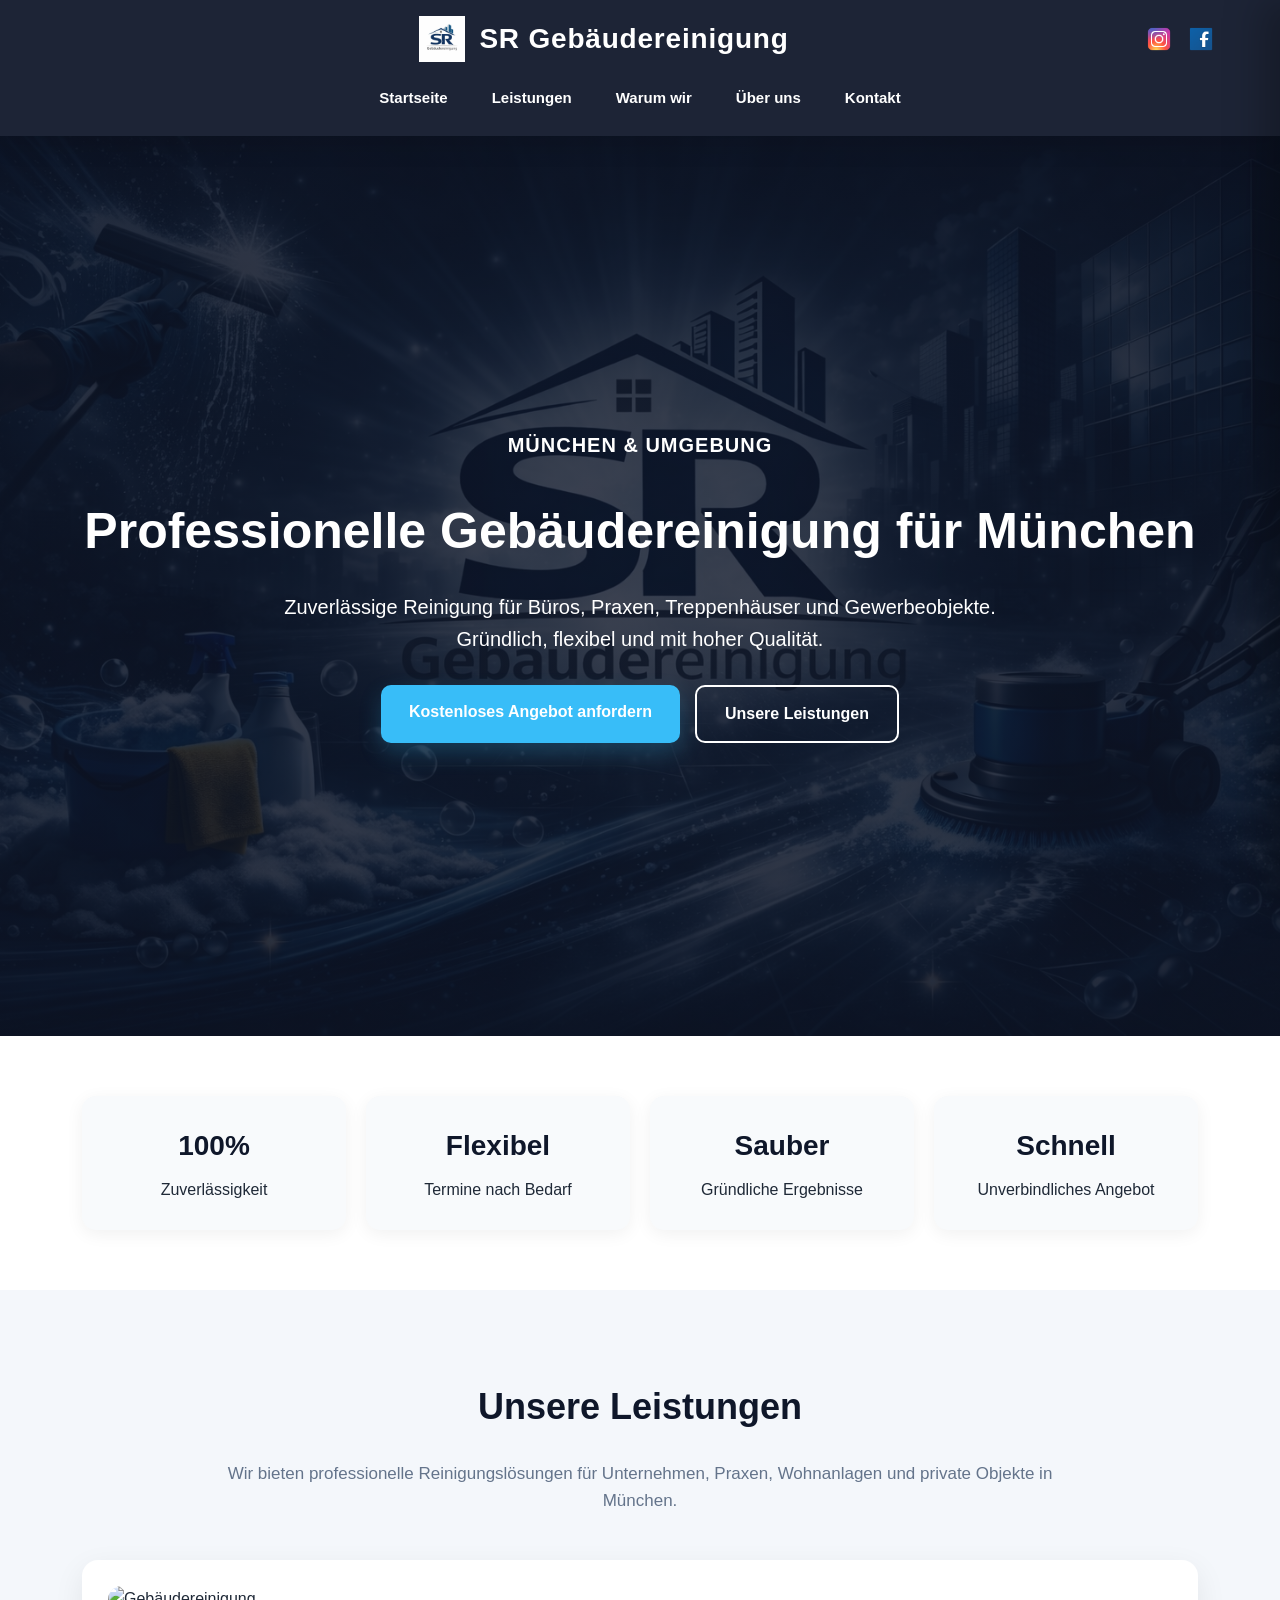
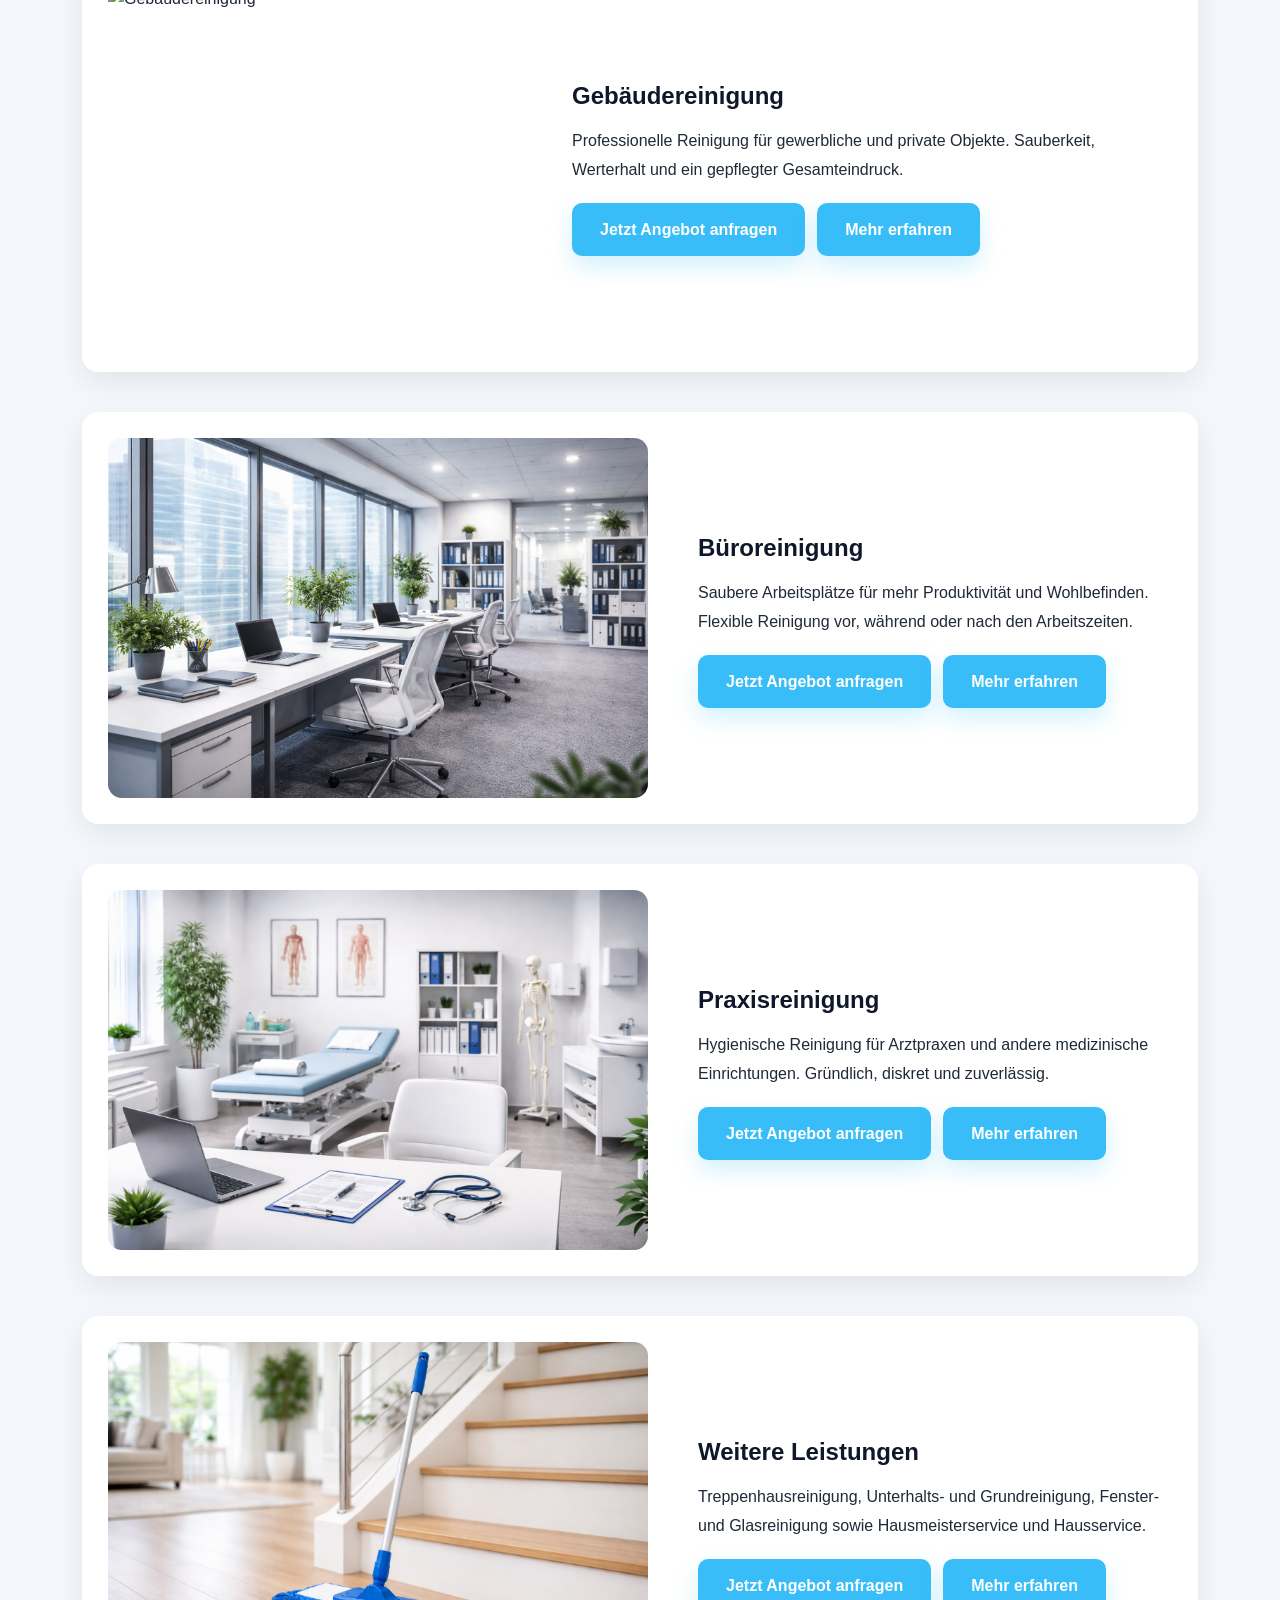
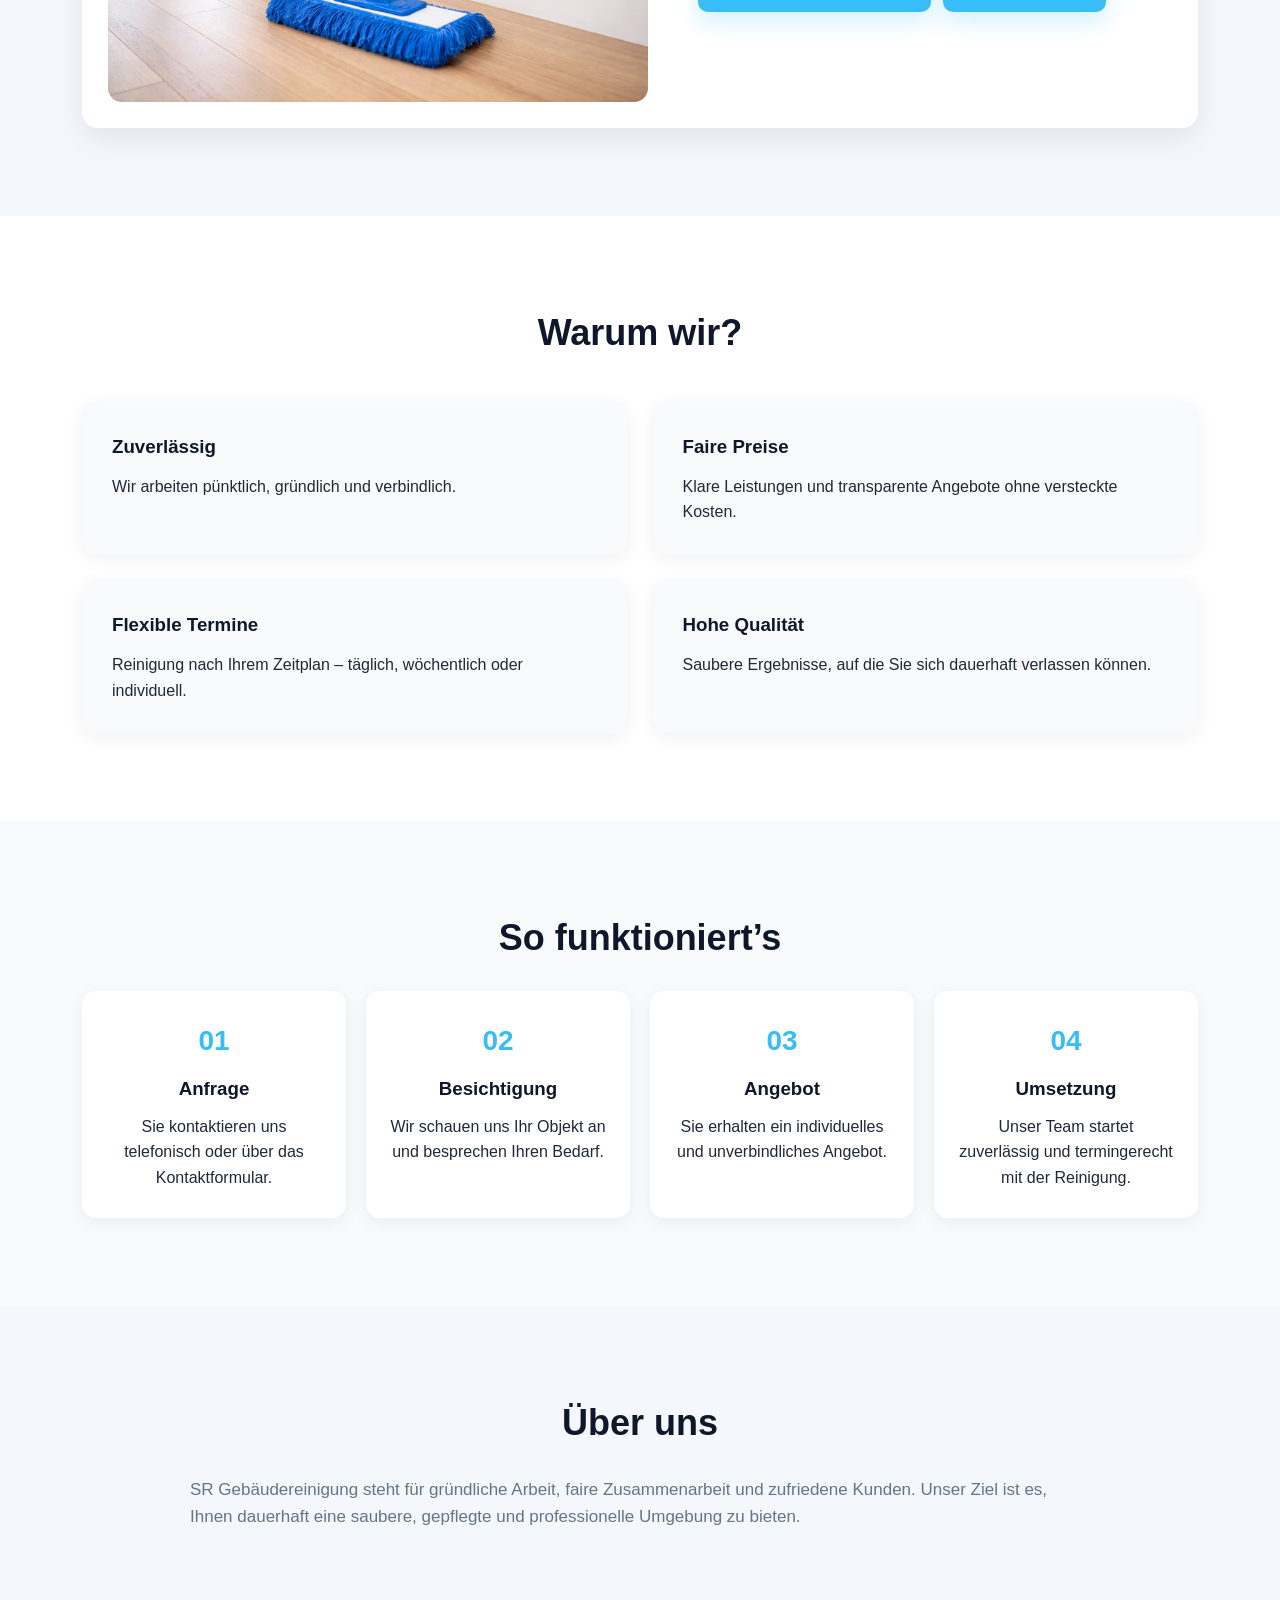
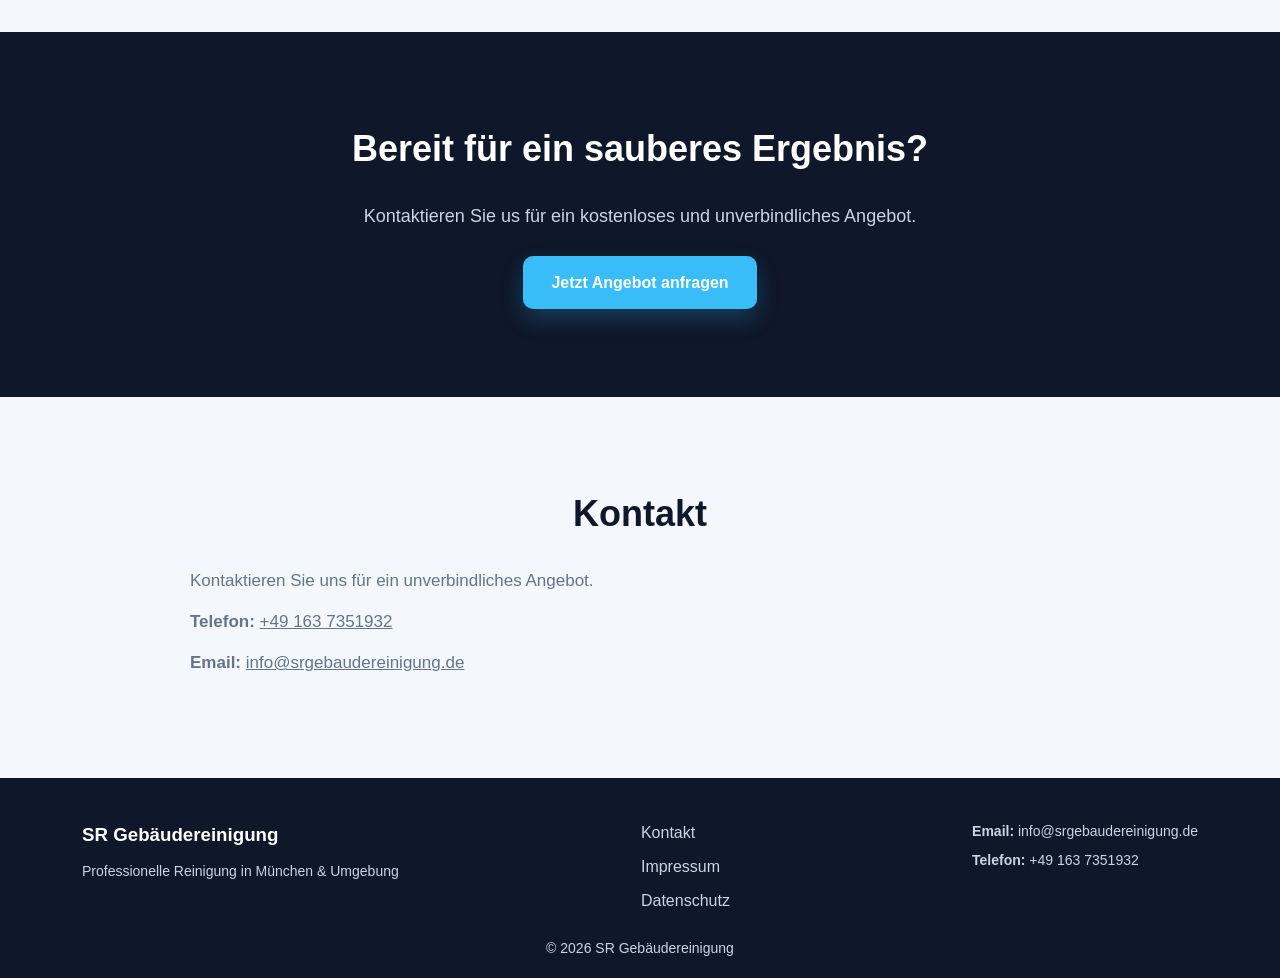
==== commit 8de28460: "Refactor index.html structure and content" ====
--- a/index.html
+++ b/index.html
@@ -1 +1,353 @@
-<!DOCTYPE html> <html lang="de"> <head> <meta charset="UTF-8"> <meta name="viewport" content="width=device-width, initial-scale=1.0"> <title>SR Gebäudereinigung</title> <link rel="stylesheet" href="style.css"> <link rel="icon" type="image/png" href="images.jpg/logo.png"> </head> <body> <header class="site-header"> <div class="container header-wrapper"> <div class="header-top"> <a href="index.html" class="brand-link"> <img src="images.jpg/logo.png" alt="SR Gebäudereinigung Logo" class="logo-img"> <span class="logo-text">SR Gebäudereinigung</span> </a> <div class="social-icons"> <a href="https://instagram.com/sr.gebaudereinigung" target="_blank" rel="noopener noreferrer"> <img src="images.jpg/insta.png" alt="Instagram"> </a> <a href="https://www.facebook.com/profile.php?id=61580575067153" target="_blank" rel="noopener noreferrer"> <img src="images.jpg/facebook.png" alt="Facebook"> </a> </div> <button class="menu-toggle" id="menuToggle" aria-label="Menü öffnen"> <span></span> <span></span> <span></span> </button> </div> <nav class="main-nav"> <ul> <li><a href="#home">Startseite</a></li> <li><a href="#services">Leistungen</a></li> <li><a href="#why-us">Warum wir</a></li> <li><a href="#about">Über uns</a></li> <li><a href="kontakt.html">Kontakt</a></li> </ul> </nav> </div> </header> <div class="menu-overlay" id="menuOverlay"></div> <aside class="mobile-menu" id="mobileMenu"> <div class="mobile-menu-header"> <span class="mobile-menu-title">Menü</span> <button class="mobile-menu-close" id="menuClose" aria-label="Menü schließen">×</button> </div> <nav class="mobile-menu-nav"> <a href="#home">Startseite</a> <a href="#services">Leistungen</a> <a href="#why-us">Warum wir</a> <a href="#about">Über uns</a> <a href="kontakt.html">Kontakt</a> <a href="impressum.html">Impressum</a> <a href="datenschutz.html">Datenschutz</a> </nav> <div class="mobile-menu-socials"> <a href="https://instagram.com/sr.gebaudereinigung" target="_blank" rel="noopener noreferrer"> <img src="images.jpg/insta.png" alt="Instagram"> </a> <a href="https://www.facebook.com/profile.php?id=61580575067153" target="_blank" rel="noopener noreferrer"> <img src="images.jpg/facebook.png" alt="Facebook"> </a> </div> </aside> <section id="home" class="hero"> <div class="container reveal"> <p class="hero-subtitle">München & Umgebung</p> <h1>Professionelle Gebäudereinigung für München</h1> <p> Zuverlässige Reinigung für Büros, Praxen, Treppenhäuser und Gewerbeobjekte. Gründlich, flexibel und mit hoher Qualität. </p> <div class="hero-buttons"> <a href="kontakt.html" class="btn">Kostenloses Angebot anfordern</a> <a href="#contact" class="btn btn-secondary">Jetzt Kontakt</a> </div> </div> </section> <section class="stats"> <div class="container"> <div class="stats-grid"> <div class="stat-box reveal"> <h3>100%</h3> <p>Zuverlässigkeit</p> </div> <div class="stat-box reveal"> <h3>Flexibel</h3> <p>Termine nach Bedarf</p> </div> <div class="stat-box reveal"> <h3>Sauber</h3> <p>Gründliche Ergebnisse</p> </div> <div class="stat-box reveal"> <h3>Schnell</h3> <p>Unverbindliches Angebot</p> </div> </div> </div> </section> <section id="services" class="services"> <div class="container"> <h2 class="reveal">Unsere Leistungen</h2> <p class="section-intro reveal"> Wir bieten professionelle Reinigungslösungen für Unternehmen, Praxen, Wohnanlagen und private Objekte in München. </p> <div class="service-list"> <div class="service-row reveal"> <img src="images.jpg/gebrein.jpg" alt="Gebäudereinigung"> <div class="service-text"> <h3>Gebäudereinigung</h3> <p> Professionelle Reinigung für gewerbliche und private Objekte. Sauberkeit, Werterhalt und ein gepflegter Gesamteindruck. </p> <div class="service-buttons"> <a href="kontakt.html" class="btn">Jetzt Angebot anfragen</a> <a href="leistungen.html#gebaeudereinigung" class="btn">Mehr erfahren</a> </div> </div> </div> <div class="service-row reveal"> <img src="images.jpg/biro.png" alt="Büroreinigung"> <div class="service-text"> <h3>Büroreinigung</h3> <p> Saubere Arbeitsplätze für mehr Produktivität und Wohlbefinden. Flexible Reinigung vor, während oder nach den Arbeitszeiten. </p> <div class="service-buttons"> <a href="kontakt.html" class="btn">Jetzt Angebot anfragen</a> <a href="leistungen.html#bueroreinigung" class="btn">Mehr erfahren</a> </div> </div> </div> <div class="service-row reveal"> <img src="images.jpg/klinika.png" alt="Praxisreinigung"> <div class="service-text"> <h3>Praxisreinigung</h3> <p> Hygienische Reinigung für Arztpraxen und andere medizinische Einrichtungen. Gründlich, diskret und zuverlässig. </p> <div class="service-buttons"> <a href="kontakt.html" class="btn">Jetzt Angebot anfragen</a> <a href="leistungen.html#praxisreinigung" class="btn">Mehr erfahren</a> </div> </div> </div> <div class="service-row reveal"> <img src="images.jpg/wtrlst.png" alt="Weitere Leistungen"> <div class="service-text"> <h3>Weitere Leistungen</h3> <p> Treppenhausreinigung, Unterhalts- und Grundreinigung, Fenster- und Glasreinigung sowie Hausmeisterservice und Hausservice. </p> <div class="service-buttons"> <a href="kontakt.html" class="btn">Jetzt Angebot anfragen</a> <a href="leistungen.html#weitere-leistungen" class="btn">Mehr erfahren</a> </div> </div> </div> </div> </div> </section> <section id="why-us" class="why-us"> <div class="container"> <h2 class="reveal">Warum wir?</h2> <div class="why-grid"> <div class="why-box reveal"> <h3>Zuverlässig</h3> <p>Wir arbeiten pünktlich, gründlich und verbindlich.</p> </div> <div class="why-box reveal"> <h3>Faire Preise</h3> <p>Klare Leistungen und transparente Angebote ohne versteckte Kosten.</p> </div> <div class="why-box reveal"> <h3>Flexible Termine</h3> <p>Reinigung nach Ihrem Zeitplan – täglich, wöchentlich oder individuell.</p> </div> <div class="why-box reveal"> <h3>Hohe Qualität</h3> <p>Saubere Ergebnisse, auf die Sie sich dauerhaft verlassen können.</p> </div> </div> </div> </section> <section class="process"> <div class="container"> <h2 class="reveal">So funktioniert’s</h2> <div class="process-grid"> <div class="process-box reveal"> <span>01</span> <h3>Anfrage</h3> <p>Sie kontaktieren uns telefonisch oder über das Kontaktformular.</p> </div> <div class="process-box reveal"> <span>02</span> <h3>Besichtigung</h3> <p>Wir schauen uns Ihr Objekt an und besprechen Ihren Bedarf.</p> </div> <div class="process-box reveal"> <span>03</span> <h3>Angebot</h3> <p>Sie erhalten ein individuelles und unverbindliches Angebot.</p> </div> <div class="process-box reveal"> <span>04</span> <h3>Umsetzung</h3> <p>Unser Team startet zuverlässig und termingerecht mit der Reinigung.</p> </div> </div> </div> </section> <section id="about" class="about"> <div class="container reveal"> <h2>Über uns</h2> <p> SR Gebäudereinigung steht für gründliche Arbeit, faire Zusammenarbeit und zufriedene Kunden. Unser Ziel ist es, Ihnen dauerhaft eine saubere, gepflegte und professionelle Umgebung zu bieten. </p> </div> </section> <section class="cta-section"> <div class="container reveal"> <h2>Bereit für ein sauberes Ergebnis?</h2> <p>Kontaktieren Sie uns für ein kostenloses und unverbindliches Angebot.</p> <a href="kontakt.html" class="btn">Jetzt Angebot anfragen</a> </div> </section> <section id="contact" class="contact"> <div class="container reveal"> <h2>Kontakt</h2> <p>Kontaktieren Sie uns für ein unverbindliches Angebot.</p> <p><strong>Telefon:</strong> <a href="tel:+49 163 7351932">+49 163 7351932</a></p> <p><strong>Email:</strong> <a href="mailto:info@srgebaudereinigung.de">info@srgebaudereinigung.de</a></p> </div> </section> <footer class="footer"> <div class="container footer-content"> <div class="footer-left"> <h3>SR Gebäudereinigung</h3> <p>Professionelle Reinigung in München & Umgebung</p> </div> <div class="footer-links"> <a href="kontakt.html">Kontakt</a> <a href="impressum.html">Impressum</a> <a href="datenschutz.html">Datenschutz</a> </div> <div class="footer-contact"> <p><strong>Email:</strong> <a href="mailto:info@srgebaudereinigung.de">info@srgebaudereinigung.de</a></p> <p><strong>Telefon:</strong> <a href="tel:+49 163 7351932">+49 163 7351932</a></p> </div> </div> <div class="footer-bottom"> <p>© 2026 SR Gebäudereinigung</p> </div> </footer> <script> const menuToggle = document.getElementById("menuToggle"); const menuClose = document.getElementById("menuClose"); const mobileMenu = document.getElementById("mobileMenu"); const menuOverlay = document.getElementById("menuOverlay"); function openMenu() { mobileMenu.classList.add("active"); menuOverlay.classList.add("active"); document.body.classList.add("menu-open"); } function closeMenu() { mobileMenu.classList.remove("active"); menuOverlay.classList.remove("active"); document.body.classList.remove("menu-open"); } if (menuToggle) menuToggle.addEventListener("click", openMenu); if (menuClose) menuClose.addEventListener("click", closeMenu); if (menuOverlay) menuOverlay.addEventListener("click", closeMenu); document.querySelectorAll(".mobile-menu-nav a").forEach(link => { link.addEventListener("click", closeMenu); }); const reveals = document.querySelectorAll(".reveal"); const observer = new IntersectionObserver((entries) => { entries.forEach(entry => { if (entry.isIntersecting) { entry.target.classList.add("visible"); } }); }, { threshold: 0.12 }); reveals.forEach(el => observer.observe(el)); </script> </body> </html>
+
+<!DOCTYPE html>
+<html lang="de">
+<head>
+    <meta charset="UTF-8">
+    <meta name="viewport" content="width=device-width, initial-scale=1.0">
+    <title>SR Gebäudereinigung</title>
+    <link rel="stylesheet" href="style.css">
+    <link rel="icon" type="image/png" href="images.jpg/logo.png">
+</head>
+<body>
+
+<header class="site-header">
+    <div class="container header-wrapper">
+        <div class="header-top">
+            <div class="header-left-spacer"></div>
+
+            <a href="index.html" class="brand-link">
+                <img src="images.jpg/logo.png" alt="SR Gebäudereinigung Logo" class="logo-img">
+                <span class="logo-text">SR Gebäudereinigung</span>
+            </a>
+
+            <div class="header-right">
+                <div class="social-icons">
+                    <a href="https://instagram.com/sr.gebaudereinigung" target="_blank" rel="noopener noreferrer">
+                        <img src="images.jpg/insta.png" alt="Instagram">
+                    </a>
+                    <a href="https://www.facebook.com/profile.php?id=61580575067153" target="_blank" rel="noopener noreferrer">
+                        <img src="images.jpg/facebook.png" alt="Facebook">
+                    </a>
+                </div>
+
+                <button class="menu-toggle" id="menuToggle" aria-label="Menü öffnen">
+                    <span></span>
+                    <span></span>
+                    <span></span>
+                </button>
+            </div>
+        </div>
+
+        <nav class="main-nav">
+            <ul>
+                <li><a href="#home">Startseite</a></li>
+                <li><a href="#services">Leistungen</a></li>
+                <li><a href="#why-us">Warum wir</a></li>
+                <li><a href="#about">Über uns</a></li>
+                <li><a href="#contact">Kontakt</a></li>
+            </ul>
+        </nav>
+    </div>
+</header>
+
+<div class="menu-overlay" id="menuOverlay"></div>
+
+<aside class="mobile-menu" id="mobileMenu">
+    <div class="mobile-menu-header">
+        <span class="mobile-menu-title">Menü</span>
+        <button class="mobile-menu-close" id="menuClose" aria-label="Menü schließen">×</button>
+    </div>
+
+    <nav class="mobile-menu-nav">
+        <a href="#home">Startseite</a>
+        <a href="#services">Leistungen</a>
+        <a href="#why-us">Warum wir</a>
+        <a href="#about">Über uns</a>
+        <a href="#contact">Kontakt</a>
+        <a href="impressum.html">Impressum</a>
+        <a href="datenschutz.html">Datenschutz</a>
+    </nav>
+
+    <div class="mobile-menu-socials">
+        <a href="https://instagram.com/sr.gebaudereinigung" target="_blank" rel="noopener noreferrer">
+            <img src="images.jpg/insta.png" alt="Instagram">
+        </a>
+        <a href="https://www.facebook.com/profile.php?id=61580575067153" target="_blank" rel="noopener noreferrer">
+            <img src="images.jpg/facebook.png" alt="Facebook">
+        </a>
+    </div>
+</aside>
+
+<section id="home" class="hero">
+    <div class="hero-overlay"></div>
+    <div class="container hero-content reveal">
+        <p class="hero-subtitle">München & Umgebung</p>
+        <h1>Professionelle Gebäudereinigung für München</h1>
+        <p>
+            Zuverlässige Reinigung für Büros, Praxen, Treppenhäuser und Gewerbeobjekte.
+            Gründlich, flexibel und mit hoher Qualität.
+        </p>
+
+        <div class="hero-buttons">
+            <a href="#contact" class="btn">Kostenloses Angebot anfordern</a>
+            <a href="#services" class="btn btn-secondary">Unsere Leistungen</a>
+        </div>
+    </div>
+</section>
+
+<section class="stats">
+    <div class="container">
+        <div class="stats-grid">
+            <div class="stat-box reveal">
+                <h3>100%</h3>
+                <p>Zuverlässigkeit</p>
+            </div>
+            <div class="stat-box reveal">
+                <h3>Flexibel</h3>
+                <p>Termine nach Bedarf</p>
+            </div>
+            <div class="stat-box reveal">
+                <h3>Sauber</h3>
+                <p>Gründliche Ergebnisse</p>
+            </div>
+            <div class="stat-box reveal">
+                <h3>Schnell</h3>
+                <p>Unverbindliches Angebot</p>
+            </div>
+        </div>
+    </div>
+</section>
+
+<section id="services" class="services">
+    <div class="container">
+        <h2 class="reveal">Unsere Leistungen</h2>
+        <p class="section-intro reveal">
+            Wir bieten professionelle Reinigungslösungen für Unternehmen,
+            Praxen, Wohnanlagen und private Objekte in München.
+        </p>
+
+        <div class="service-list">
+            <div class="service-row reveal">
+                <img src="images.jpg/gebrein.jpg" alt="Gebäudereinigung">
+                <div class="service-text">
+                    <h3>Gebäudereinigung</h3>
+                    <p>
+                        Professionelle Reinigung für gewerbliche und private Objekte.
+                        Sauberkeit, Werterhalt und ein gepflegter Gesamteindruck.
+                    </p>
+                    <div class="service-buttons">
+                        <a href="#contact" class="btn">Jetzt Angebot anfragen</a>
+                        <a href="leistungen.html#gebaeudereinigung" class="btn btn-outline">Mehr erfahren</a>
+                    </div>
+                </div>
+            </div>
+
+            <div class="service-row reveal">
+                <img src="images.jpg/biro.png" alt="Büroreinigung">
+                <div class="service-text">
+                    <h3>Büroreinigung</h3>
+                    <p>
+                        Saubere Arbeitsplätze für mehr Produktivität und Wohlbefinden.
+                        Flexible Reinigung vor, während oder nach den Arbeitszeiten.
+                    </p>
+                    <div class="service-buttons">
+                        <a href="#contact" class="btn">Jetzt Angebot anfragen</a>
+                        <a href="leistungen.html#bueroreinigung" class="btn btn-outline">Mehr erfahren</a>
+                    </div>
+                </div>
+            </div>
+
+            <div class="service-row reveal">
+                <img src="images.jpg/klinika.png" alt="Praxisreinigung">
+                <div class="service-text">
+                    <h3>Praxisreinigung</h3>
+                    <p>
+                        Hygienische Reinigung für Arztpraxen und andere medizinische Einrichtungen.
+                        Gründlich, diskret und zuverlässig.
+                    </p>
+                    <div class="service-buttons">
+                        <a href="#contact" class="btn">Jetzt Angebot anfragen</a>
+                        <a href="leistungen.html#praxisreinigung" class="btn btn-outline">Mehr erfahren</a>
+                    </div>
+                </div>
+            </div>
+
+            <div class="service-row reveal">
+                <img src="images.jpg/wtrlst.png" alt="Weitere Leistungen">
+                <div class="service-text">
+                    <h3>Weitere Leistungen</h3>
+                    <p>
+                        Treppenhausreinigung, Unterhalts- und Grundreinigung,
+                        Fenster- und Glasreinigung sowie Hausmeisterservice und Hausservice.
+                    </p>
+                    <div class="service-buttons">
+                        <a href="#contact" class="btn">Jetzt Angebot anfragen</a>
+                        <a href="leistungen.html#weitere-leistungen" class="btn btn-outline">Mehr erfahren</a>
+                    </div>
+                </div>
+            </div>
+        </div>
+    </div>
+</section>
+
+<section id="why-us" class="why-us">
+    <div class="container">
+        <h2 class="reveal">Warum wir?</h2>
+
+        <div class="why-grid">
+            <div class="why-box reveal">
+                <h3>Zuverlässig</h3>
+                <p>Wir arbeiten pünktlich, gründlich und verbindlich.</p>
+            </div>
+
+            <div class="why-box reveal">
+                <h3>Faire Preise</h3>
+                <p>Klare Leistungen und transparente Angebote ohne versteckte Kosten.</p>
+            </div>
+
+            <div class="why-box reveal">
+                <h3>Flexible Termine</h3>
+                <p>Reinigung nach Ihrem Zeitplan – täglich, wöchentlich oder individuell.</p>
+            </div>
+
+            <div class="why-box reveal">
+                <h3>Hohe Qualität</h3>
+                <p>Saubere Ergebnisse, auf die Sie sich dauerhaft verlassen können.</p>
+            </div>
+        </div>
+    </div>
+</section>
+
+<section class="process">
+    <div class="container">
+        <h2 class="reveal">So funktioniert’s</h2>
+
+        <div class="process-grid">
+            <div class="process-box reveal">
+                <span>01</span>
+                <h3>Anfrage</h3>
+                <p>Sie kontaktieren uns telefonisch oder über das Kontaktformular.</p>
+            </div>
+
+            <div class="process-box reveal">
+                <span>02</span>
+                <h3>Besichtigung</h3>
+                <p>Wir schauen uns Ihr Objekt an und besprechen Ihren Bedarf.</p>
+            </div>
+
+            <div class="process-box reveal">
+                <span>03</span>
+                <h3>Angebot</h3>
+                <p>Sie erhalten ein individuelles und unverbindliches Angebot.</p>
+            </div>
+
+            <div class="process-box reveal">
+                <span>04</span>
+                <h3>Umsetzung</h3>
+                <p>Unser Team startet zuverlässig und termingerecht mit der Reinigung.</p>
+            </div>
+        </div>
+    </div>
+</section>
+
+<section id="about" class="about">
+    <div class="container reveal">
+        <h2>Über uns</h2>
+        <p>
+            SR Gebäudereinigung steht für gründliche Arbeit, faire Zusammenarbeit und
+            zufriedene Kunden. Unser Ziel ist es, Ihnen dauerhaft eine saubere,
+            gepflegte und professionelle Umgebung zu bieten.
+        </p>
+    </div>
+</section>
+
+<section class="cta-section">
+    <div class="container reveal">
+        <h2>Bereit für ein sauberes Ergebnis?</h2>
+        <p>Kontaktieren Sie us für ein kostenloses und unverbindliches Angebot.</p>
+        <a href="#contact" class="btn">Jetzt Angebot anfragen</a>
+    </div>
+</section>
+
+<section id="contact" class="contact">
+    <div class="container reveal">
+        <h2>Kontakt</h2>
+        <p>Kontaktieren Sie uns für ein unverbindliches Angebot.</p>
+        <p><strong>Telefon:</strong> <a href="tel:+491637351932">+49 163 7351932</a></p>
+        <p><strong>Email:</strong> <a href="mailto:info@srgebaudereinigung.de">info@srgebaudereinigung.de</a></p>
+    </div>
+</section>
+
+<footer class="footer">
+    <div class="container footer-content">
+        <div class="footer-left">
+            <h3>SR Gebäudereinigung</h3>
+            <p>Professionelle Reinigung in München & Umgebung</p>
+        </div>
+
+        <div class="footer-links">
+            <a href="#contact">Kontakt</a>
+            <a href="impressum.html">Impressum</a>
+            <a href="datenschutz.html">Datenschutz</a>
+        </div>
+
+        <div class="footer-contact">
+            <p><strong>Email:</strong> <a href="mailto:info@srgebaudereinigung.de">info@srgebaudereinigung.de</a></p>
+            <p><strong>Telefon:</strong> <a href="tel:+491637351932">+49 163 7351932</a></p>
+        </div>
+    </div>
+
+    <div class="footer-bottom">
+        <p>© 2026 SR Gebäudereinigung</p>
+    </div>
+</footer>
+
+<script>
+const menuToggle = document.getElementById("menuToggle");
+const menuClose = document.getElementById("menuClose");
+const mobileMenu = document.getElementById("mobileMenu");
+const menuOverlay = document.getElementById("menuOverlay");
+const header = document.querySelector(".site-header");
+
+function openMenu() {
+    mobileMenu.classList.add("active");
+    menuOverlay.classList.add("active");
+    document.body.classList.add("menu-open");
+}
+
+function closeMenu() {
+    mobileMenu.classList.remove("active");
+    menuOverlay.classList.remove("active");
+    document.body.classList.remove("menu-open");
+}
+
+if (menuToggle) menuToggle.addEventListener("click", openMenu);
+if (menuClose) menuClose.addEventListener("click", closeMenu);
+if (menuOverlay) menuOverlay.addEventListener("click", closeMenu);
+
+document.querySelectorAll(".mobile-menu-nav a").forEach(link => {
+    link.addEventListener("click", closeMenu);
+});
+
+const reveals = document.querySelectorAll(".reveal");
+const observer = new IntersectionObserver((entries) => {
+    entries.forEach(entry => {
+        if (entry.isIntersecting) {
+            entry.target.classList.add("visible");
+        }
+    });
+}, { threshold: 0.12 });
+
+reveals.forEach(el => observer.observe(el));
+
+window.addEventListener("scroll", function() {
+    if (window.scrollY > 50) {
+        header.classList.add("scrolled");
+    } else {
+        header.classList.remove("scrolled");
+    }
+});
+</script>
+
+</body>
+</html>
--- a/style.css
+++ b/style.css
@@ -1,1547 +1 @@
-/* ===== HEADER (UPGRADED) ===== */
-
-.site-header {
-    position: fixed;
-    top: 0;
-    left: 0;
-    width: 100%;
-    background: transparent;
-    box-shadow: none;
-    backdrop-filter: none;
-    z-index: 1000;
-    transition: background 0.3s ease, box-shadow 0.3s ease;
-}
-
-.site-header.scrolled {
-    background: rgba(15, 23, 42, 0.95);
-    box-shadow: 0 8px 24px rgba(0, 0, 0, 0.2);
-}
-
-.header-wrapper {
-    padding: 18px 0 10px;
-    display: flex;
-    flex-direction: column;
-    gap: 10px;
-}
-
-.header-top {
-    display: grid;
-    grid-template-columns: 1fr auto 1fr;
-    align-items: center;
-}
-
-/* PRAZNO LIJEVO */
-.header-spacer {
-    width: 100%;
-}
-
-/* LOGO CENTAR */
-.brand-link {
-    display: flex;
-    flex-direction: column;
-    align-items: center;
-    justify-self: center;
-    text-decoration: none;
-}
-
-.logo-img {
-    width: 48px;
-    height: 48px;
-    object-fit: contain;
-}
-
-.logo-text {
-    color: white;
-    font-size: 24px;
-    font-weight: 700;
-    letter-spacing: 0.5px;
-    text-align: center;
-}
-
-/* IKONICE DESNO */
-.social-icons {
-    justify-self: end;
-    display: flex;
-    gap: 12px;
-}
-
-.social-icons img {
-    width: 28px;
-    height: 28px;
-    transition: transform 0.25s ease, opacity 0.25s ease;
-}
-
-.social-icons img:hover {
-    transform: scale(1.1);
-    opacity: 0.9;
-}
-
-/* NAV */
-.main-nav {
-    display: flex;
-    justify-content: center;
-}
-
-.main-nav ul {
-    list-style: none;
-    display: flex;
-    gap: 14px;
-}
-
-.main-nav a {
-    color: white;
-    text-decoration: none;
-    font-weight: 600;
-    font-size: 15px;
-    padding: 8px 14px;
-    border-radius: 999px;
-    transition: 0.25s ease;
-}
-
-.main-nav a:hover {
-    background: rgba(56, 189, 248, 0.2);
-}
-/* mobile toggle */
-.menu-toggle {
-    display: none;
-    width: 48px;
-    height: 48px;
-    border: none;
-    border-radius: 12px;
-    background: rgba(56, 189, 248, 0.12);
-    cursor: pointer;
-    align-items: center;
-    justify-content: center;
-    flex-direction: column;
-    gap: 5px;
-    transition: background var(--transition), transform var(--transition);
-}
-
-.menu-toggle:hover {
-    background: rgba(56, 189, 248, 0.22);
-    transform: scale(1.03);
-}
-
-.menu-toggle span {
-    display: block;
-    width: 22px;
-    height: 2.5px;
-    background: white;
-    border-radius: 999px;
-    transition: var(--transition);
-}
-
-.menu-overlay {
-    position: fixed;
-    inset: 0;
-    background: rgba(2, 6, 23, 0.52);
-    opacity: 0;
-    visibility: hidden;
-    transition: var(--transition);
-    z-index: 1100;
-}
-
-.menu-overlay.active {
-    opacity: 1;
-    visibility: visible;
-}
-
-.mobile-menu {
-    position: fixed;
-    top: 0;
-    right: 0;
-    width: min(340px, 88vw);
-    height: 100vh;
-    background: var(--dark);
-    transform: translateX(100%);
-    transition: transform 0.34s ease;
-    z-index: 1200;
-    box-shadow: -18px 0 36px rgba(0, 0, 0, 0.25);
-    padding: 24px 20px;
-    display: flex;
-    flex-direction: column;
-}
-
-.mobile-menu.active {
-    transform: translateX(0);
-}
-
-.mobile-menu-header {
-    display: flex;
-    justify-content: space-between;
-    align-items: center;
-    margin-bottom: 26px;
-}
-
-.mobile-menu-title {
-    color: white;
-    font-size: 22px;
-    font-weight: 700;
-}
-
-.mobile-menu-close {
-    border: none;
-    background: transparent;
-    color: white;
-    font-size: 34px;
-    line-height: 1;
-    cursor: pointer;
-}
-
-.mobile-menu-nav {
-    display: flex;
-    flex-direction: column;
-    gap: 10px;
-}
-
-.mobile-menu-nav a {
-    color: white;
-    text-decoration: none;
-    background: rgba(255, 255, 255, 0.04);
-    border-radius: 12px;
-    padding: 14px 16px;
-    font-weight: 600;
-    transition: var(--transition);
-}
-
-.mobile-menu-nav a:hover {
-    background: var(--primary);
-    transform: translateX(3px);
-}
-
-.mobile-menu-socials {
-    margin-top: auto;
-    display: flex;
-    gap: 12px;
-    padding-top: 24px;
-}
-
-.mobile-menu-socials img {
-    width: 30px;
-    height: 30px;
-}
-
-/* ===== HERO ===== */
-
-.hero {
-    background: linear-gradient(
-        rgba(15, 23, 42, 0.6),
-        rgba(15, 23, 42, 0.6)
-    ),
-    url("images/indexpage.png");
-
-    background-size: cover;
-    background-position: center;
-    background-repeat: no-repeat;
-
-    min-height: 100vh;
-    display: flex;
-    align-items: center;
-    justify-content: center;
-    text-align: center;
-
-    padding: 160px 20px 120px; /* gornji padding zbog headera */
-}
-
-.hero-subtitle {
-    color: var(--primary);
-    font-weight: bold;
-    margin-bottom: 12px;
-    text-transform: uppercase;
-    letter-spacing: 1px;
-}
-
-.hero h1 {
-    font-size: 50px;
-    margin-bottom: 20px;
-    color: white;
-}
-
-.hero p {
-    font-size: 20px;
-    max-width: 760px;
-    margin: 0 auto 30px;
-    color: white;
-}
-
-.hero-buttons {
-    display: flex;
-    justify-content: center;
-    gap: 15px;
-    flex-wrap: wrap;
-    margin-top: 20px;
-}
-
-/* ===== BUTTONS ===== */
-
-.btn {
-    display: inline-block;
-    background-color: var(--primary);
-    color: white;
-    text-decoration: none;
-    padding: 14px 28px;
-    border-radius: 10px;
-    font-weight: bold;
-    transition: transform var(--transition), background-color var(--transition), box-shadow var(--transition);
-    box-shadow: 0 10px 22px rgba(56, 189, 248, 0.22);
-    border: none;
-    cursor: pointer;
-}
-
-.btn:hover {
-    background-color: var(--primary-dark);
-    transform: translateY(-2px);
-}
-
-.btn-secondary {
-    background-color: transparent;
-    border: 2px solid white;
-    box-shadow: none;
-}
-
-.btn-secondary:hover {
-    background-color: white;
-    color: var(--dark);
-}
-
-/* ===== COMMON ===== */
-
-.about,
-.services,
-.contact {
-    padding: 88px 20px;
-}
-
-.about h2,
-.services h2,
-.contact h2,
-.process h2,
-.why-us h2,
-.cta-section h2,
-.page-section h2,
-.legal-section h1 {
-    text-align: center;
-    font-size: 36px;
-    margin-bottom: 24px;
-    color: var(--dark);
-}
-
-.about p,
-.contact p,
-.section-intro,
-.page-intro,
-.legal-section p,
-.legal-section li {
-    max-width: 900px;
-    margin: 0 auto 14px;
-    font-size: 17px;
-    color: var(--muted);
-}
-
-.section-intro,
-.page-intro {
-    text-align: center;
-    margin-bottom: 38px;
-}
-
-.card-surface {
-    background: white;
-    border-radius: var(--radius);
-    box-shadow: var(--shadow);
-}
-
-/* ===== STATS ===== */
-
-.stats {
-    padding: 60px 20px;
-    background: white;
-}
-
-.stats-grid {
-    display: grid;
-    grid-template-columns: repeat(4, 1fr);
-    gap: 20px;
-}
-
-.stat-box {
-    background: var(--surface-soft);
-    padding: 28px 22px;
-    border-radius: 14px;
-    text-align: center;
-    box-shadow: 0 4px 18px rgba(0, 0, 0, 0.06);
-    transition: transform var(--transition), box-shadow var(--transition);
-}
-
-.stat-box:hover {
-    transform: translateY(-4px);
-    box-shadow: var(--shadow);
-}
-
-.stat-box h3 {
-    font-size: 28px;
-    color: var(--dark);
-    margin-bottom: 8px;
-}
-
-/* ===== SERVICE LIST ===== */
-
-.service-list {
-    display: flex;
-    flex-direction: column;
-    gap: 40px;
-    margin-top: 46px;
-}
-
-.service-row {
-    display: flex;
-    align-items: center;
-    justify-content: space-between;
-    gap: 50px;
-    background: white;
-    border-radius: var(--radius);
-    padding: 26px;
-    box-shadow: var(--shadow);
-    transition: transform var(--transition), box-shadow var(--transition);
-}
-
-.service-row:hover {
-    transform: translateY(-4px);
-    box-shadow: var(--shadow-lg);
-}
-
-.service-row.reverse {
-    flex-direction: row-reverse;
-}
-
-.service-row img {
-    width: 540px;
-    height: 360px;
-    object-fit: cover;
-    border-radius: 14px;
-}
-
-.service-text {
-    max-width: 600px;
-}
-
-.service-text h3 {
-    margin-bottom: 12px;
-    color: var(--dark);
-    font-size: 24px;
-}
-
-.service-text p {
-    font-size: 16px;
-    margin-bottom: 0;
-    line-height: 1.8;
-}
-
-.service-buttons {
-    display: flex;
-    gap: 12px;
-    flex-wrap: wrap;
-    margin-top: 18px;
-}
-
-/* ===== WHY US ===== */
-
-.why-us {
-    padding: 88px 20px;
-    background: #ffffff;
-}
-
-.why-grid {
-    display: grid;
-    grid-template-columns: repeat(2, 1fr);
-    gap: 25px;
-    margin-top: 40px;
-}
-
-.why-box {
-    background: var(--surface-soft);
-    padding: 30px;
-    border-radius: 14px;
-    box-shadow: 0 4px 18px rgba(0, 0, 0, 0.06);
-    transition: transform var(--transition), box-shadow var(--transition);
-}
-
-.why-box:hover {
-    transform: translateY(-4px);
-    box-shadow: var(--shadow);
-}
-
-.why-box h3 {
-    margin-bottom: 12px;
-    color: var(--dark);
-}
-
-/* ===== PROCESS ===== */
-
-.process {
-    padding: 88px 20px;
-    background: var(--surface-soft);
-}
-
-.process-grid {
-    display: grid;
-    grid-template-columns: repeat(4, 1fr);
-    gap: 20px;
-}
-
-.process-box {
-    background: white;
-    padding: 28px 24px;
-    border-radius: 14px;
-    text-align: center;
-    box-shadow: 0 4px 18px rgba(0, 0, 0, 0.06);
-    transition: transform var(--transition), box-shadow var(--transition);
-}
-
-.process-box:hover {
-    transform: translateY(-4px);
-    box-shadow: var(--shadow);
-}
-
-.process-box span {
-    display: inline-block;
-    font-size: 28px;
-    font-weight: bold;
-    color: var(--primary);
-    margin-bottom: 10px;
-}
-
-.process-box h3 {
-    margin-bottom: 10px;
-    color: var(--dark);
-}
-
-/* ===== CTA ===== */
-
-.cta-section {
-    padding: 88px 20px;
-    background: var(--dark);
-    color: white;
-    text-align: center;
-}
-
-.cta-section h2 {
-    color: white;
-}
-
-.cta-section p {
-    margin-bottom: 25px;
-    font-size: 18px;
-    color: #cbd5e1;
-}
-
-/* ===== PAGE HERO / LEISTUNGEN ===== */
-
-.page-hero {
-    background: linear-gradient(rgba(15, 23, 42, 0.78), rgba(15, 23, 42, 0.78)),
-                url("images.jpg/indexpage.png");
-    background-size: cover;
-    background-position: center;
-    background-repeat: no-repeat;
-    min-height: 54vh;
-    display: flex;
-    align-items: center;
-    justify-content: center;
-    text-align: center;
-    color: white;
-    padding: 90px 20px;
-}
-
-.page-hero h1 {
-    font-size: 46px;
-    margin-bottom: 18px;
-}
-
-.page-hero p {
-    max-width: 850px;
-    margin: 0 auto;
-    font-size: 20px;
-    color: #e2e8f0;
-}
-
-.service-nav {
-    background: white;
-    padding: 20px 20px;
-    border-bottom: 1px solid var(--border);
-    position: sticky;
-    top: 96px;
-    z-index: 20;
-}
-
-.service-nav .container {
-    display: flex;
-    justify-content: center;
-    gap: 14px;
-    flex-wrap: wrap;
-}
-
-.service-nav a {
-    display: inline-block;
-    padding: 12px 18px;
-    border-radius: 999px;
-    background: #f1f5f9;
-    color: var(--dark);
-    text-decoration: none;
-    font-weight: bold;
-    transition: var(--transition);
-}
-
-.service-nav a:hover {
-    background: var(--primary);
-    color: white;
-}
-
-.service-section {
-    padding: 90px 20px;
-    background: #f8fafc;
-    border-bottom: 1px solid var(--border);
-}
-
-.service-section:nth-of-type(even) {
-    background: white;
-}
-
-.service-layout {
-    display: grid;
-    grid-template-columns: 1.1fr 1fr;
-    gap: 50px;
-    align-items: center;
-}
-
-.service-image-box {
-    background: #e2e8f0;
-    border-radius: 18px;
-    min-height: 420px;
-    overflow: hidden;
-    box-shadow: var(--shadow);
-}
-
-.service-image-box img {
-    width: 100%;
-    height: 100%;
-    min-height: 420px;
-    object-fit: cover;
-}
-
-.service-label {
-    display: inline-block;
-    margin-bottom: 14px;
-    padding: 8px 14px;
-    border-radius: 999px;
-    background: #e0f2fe;
-    color: #0369a1;
-    font-size: 13px;
-    font-weight: bold;
-    letter-spacing: 0.5px;
-    text-transform: uppercase;
-}
-
-.service-content h2 {
-    font-size: 38px;
-    color: var(--dark);
-    margin-bottom: 18px;
-    text-align: left;
-}
-
-.service-content p {
-    font-size: 17px;
-    color: #475569;
-    margin-bottom: 18px;
-    line-height: 1.8;
-}
-
-.service-highlights {
-    display: grid;
-    grid-template-columns: repeat(2, 1fr);
-    gap: 14px;
-    margin: 30px 0;
-}
-
-.highlight-box {
-    background: #ffffff;
-    border: 1px solid var(--border);
-    border-radius: 14px;
-    padding: 18px;
-    box-shadow: 0 6px 18px rgba(0, 0, 0, 0.04);
-}
-
-.highlight-box h3 {
-    color: var(--dark);
-    margin-bottom: 8px;
-    font-size: 18px;
-}
-
-.highlight-box p {
-    margin: 0;
-    font-size: 15px;
-    color: #64748b;
-    line-height: 1.6;
-}
-
-.service-list-clean {
-    list-style: none;
-    margin: 25px 0 32px;
-    padding: 0;
-}
-
-.service-list-clean li {
-    margin-bottom: 12px;
-    padding-left: 28px;
-    position: relative;
-    color: #334155;
-    font-size: 16px;
-}
-
-.service-list-clean li::before {
-    content: "✓";
-    position: absolute;
-    left: 0;
-    top: 0;
-    color: var(--primary);
-    font-weight: bold;
-}
-
-.service-cta-row {
-    display: flex;
-    gap: 14px;
-    flex-wrap: wrap;
-    margin-top: 10px;
-}
-
-.btn-secondary-dark {
-    display: inline-block;
-    background: transparent;
-    border: 2px solid var(--dark);
-    color: var(--dark);
-    text-decoration: none;
-    padding: 14px 28px;
-    border-radius: 10px;
-    font-weight: bold;
-    transition: var(--transition);
-}
-
-.btn-secondary-dark:hover {
-    background: var(--dark);
-    color: white;
-}
-
-.service-bottom-cta {
-    padding: 90px 20px;
-    background: var(--dark);
-    color: white;
-    text-align: center;
-}
-
-.service-bottom-cta h2 {
-    font-size: 38px;
-    margin-bottom: 16px;
-    color: white;
-}
-
-.service-bottom-cta p {
-    max-width: 820px;
-    margin: 0 auto 28px;
-    font-size: 18px;
-    color: #cbd5e1;
-}
-
-/* ===== KONTAKT PAGE ===== */
-
-.page-shell {
-    min-height: 100vh;
-    display: flex;
-    flex-direction: column;
-}
-
-.page-main {
-    flex: 1;
-}
-
-.contact-hero {
-    background: linear-gradient(rgba(15, 23, 42, 0.78), rgba(15, 23, 42, 0.78)),
-                url("images.jpg/arbeit.png");
-    background-size: cover;
-    background-position: center;
-    padding: 90px 20px;
-    text-align: center;
-    color: white;
-}
-
-.contact-hero h1 {
-    font-size: 44px;
-    margin-bottom: 14px;
-}
-
-.contact-hero p {
-    max-width: 760px;
-    margin: 0 auto;
-    color: #dbeafe;
-    font-size: 18px;
-}
-
-.contact-page-section {
-    padding: 80px 20px;
-}
-
-.contact-grid {
-    display: grid;
-    grid-template-columns: 1fr 1.1fr;
-    gap: 28px;
-    align-items: stretch;
-}
-
-.contact-card,
-.contact-form-card,
-.map-card {
-    background: white;
-    border-radius: 18px;
-    box-shadow: var(--shadow);
-    padding: 28px;
-}
-
-.contact-card h2,
-.contact-form-card h2,
-.map-card h2 {
-    text-align: left;
-    font-size: 28px;
-    margin-bottom: 16px;
-    color: var(--dark);
-}
-
-.contact-list {
-    display: flex;
-    flex-direction: column;
-    gap: 14px;
-    margin-top: 18px;
-}
-
-.contact-item a,
-.contact-item span {
-    color: var(--muted);
-    text-decoration: none;
-    font-size: 17px;
-}
-
-.contact-item a:hover {
-    color: var(--primary-dark);
-}
-
-.contact-form {
-    display: flex;
-    flex-direction: column;
-    gap: 16px;
-    margin-top: 14px;
-}
-
-.contact-form input,
-.contact-form textarea {
-    width: 100%;
-    padding: 15px 16px;
-    border: 1px solid #cbd5e1;
-    border-radius: 12px;
-    font-size: 16px;
-    font-family: Arial, sans-serif;
-    background: #fff;
-    transition: 0.25s ease;
-}
-
-.contact-form input:focus,
-.contact-form textarea:focus {
-    outline: none;
-    border-color: var(--primary);
-    box-shadow: 0 0 0 4px rgba(56, 189, 248, 0.15);
-}
-
-.contact-form textarea {
-    min-height: 160px;
-    resize: vertical;
-}
-
-.contact-note {
-    margin-top: 12px;
-    font-size: 13px;
-    color: var(--muted);
-    line-height: 1.6;
-}
-
-.submit-btn {
-    border: none;
-    border-radius: 12px;
-    padding: 15px 20px;
-    background: linear-gradient(135deg, #0ea5e9, #0284c7);
-    color: white;
-    font-size: 16px;
-    font-weight: 700;
-    cursor: pointer;
-    transition: transform 0.18s ease, box-shadow 0.18s ease, opacity 0.18s ease;
-    box-shadow: 0 12px 24px rgba(2, 132, 199, 0.25);
-}
-
-.submit-btn:hover {
-    transform: translateY(-2px);
-    box-shadow: 0 16px 30px rgba(2, 132, 199, 0.3);
-}
-
-.submit-btn.loading {
-    opacity: 0.85;
-    cursor: wait;
-}
-
-.btn-content {
-    display: inline-flex;
-    align-items: center;
-    justify-content: center;
-    gap: 10px;
-}
-
-.spinner {
-    width: 18px;
-    height: 18px;
-    border: 2px solid rgba(255,255,255,0.35);
-    border-top-color: white;
-    border-radius: 50%;
-    display: none;
-    animation: spin 0.8s linear infinite;
-}
-
-.submit-btn.loading .spinner {
-    display: inline-block;
-}
-
-.map-embed {
-    width: 100%;
-    min-height: 360px;
-    border: 0;
-    border-radius: 14px;
-}
-
-.map-hint {
-    margin-top: 12px;
-    font-size: 14px;
-    color: var(--muted);
-}
-
-/* ===== LEGAL PAGES ===== */
-
-.legal-section {
-    padding: 84px 20px;
-}
-
-.legal-card {
-    background: white;
-    border-radius: 18px;
-    box-shadow: var(--shadow);
-    padding: 34px 28px;
-    max-width: 980px;
-    margin: 0 auto;
-}
-
-.legal-section h1 {
-    margin-bottom: 18px;
-}
-
-.legal-section h2 {
-    text-align: left;
-    font-size: 24px;
-    margin: 28px 0 12px;
-    color: var(--dark);
-}
-
-.legal-section ul {
-    max-width: 900px;
-    margin: 0 auto 10px;
-    padding-left: 20px;
-}
-
-.legal-muted {
-    color: #94a3b8;
-    font-size: 14px;
-}
-
-/* ===== SUCCESS PAGE ===== */
-
-.success-page {
-    background: linear-gradient(rgba(15, 23, 42, 0.82), rgba(15, 23, 42, 0.82)),
-                url("images.jpg/arbeit.png");
-    background-size: cover;
-    background-position: center;
-}
-
-.success-main {
-    flex: 1;
-    display: flex;
-    justify-content: center;
-    align-items: center;
-    padding: 40px 20px;
-}
-
-.success-card {
-    width: 100%;
-    max-width: 620px;
-    background: rgba(255, 255, 255, 0.98);
-    border-radius: 22px;
-    padding: 42px 30px;
-    text-align: center;
-    box-shadow: 0 24px 60px rgba(0,0,0,0.22);
-    animation: popIn 0.6s ease;
-}
-
-.checkmark-wrap {
-    width: 92px;
-    height: 92px;
-    margin: 0 auto 22px;
-    border-radius: 50%;
-    background: #dcfce7;
-    display: flex;
-    align-items: center;
-    justify-content: center;
-    animation: pulse 1.2s ease;
-}
-
-.checkmark {
-    font-size: 46px;
-    color: #16a34a;
-    font-weight: 700;
-}
-
-.success-card h1 {
-    margin: 0 0 14px;
-    font-size: 34px;
-    color: var(--dark);
-}
-
-.success-card p {
-    margin: 0 auto 26px;
-    max-width: 500px;
-    color: #475569;
-    font-size: 17px;
-    line-height: 1.7;
-}
-
-.success-actions {
-    display: flex;
-    justify-content: center;
-    gap: 14px;
-    flex-wrap: wrap;
-}
-
-.success-btn {
-    display: inline-block;
-    padding: 14px 22px;
-    border-radius: 12px;
-    font-weight: 700;
-    text-decoration: none;
-    transition: 0.2s ease;
-}
-
-.success-btn.primary {
-    background: linear-gradient(135deg, #0ea5e9, #0284c7);
-    color: #fff;
-    box-shadow: 0 12px 24px rgba(2, 132, 199, 0.2);
-}
-
-.success-btn.primary:hover {
-    transform: translateY(-2px);
-}
-
-.success-btn.secondary {
-    background: #e2e8f0;
-    color: var(--dark);
-}
-
-.success-btn.secondary:hover {
-    background: #cbd5e1;
-}
-
-/* ===== FOOTER ===== */
-
-.footer {
-    background: var(--dark);
-    color: white;
-    padding: 42px 20px 18px;
-}
-
-.footer-content {
-    display: flex;
-    justify-content: space-between;
-    gap: 30px;
-    flex-wrap: wrap;
-    align-items: flex-start;
-}
-
-.footer-left h3 {
-    margin-bottom: 10px;
-}
-
-.footer p {
-    font-size: 14px;
-    color: #cbd5e1;
-}
-
-.footer-links {
-    display: flex;
-    flex-direction: column;
-    gap: 8px;
-}
-
-.footer-links a {
-    color: #cbd5e1;
-    text-decoration: none;
-    transition: color var(--transition);
-}
-
-.footer-links a:hover {
-    color: var(--primary);
-}
-
-.footer-contact p {
-    margin-bottom: 6px;
-}
-
-.footer-contact a {
-    color: #cbd5e1;
-    text-decoration: none;
-}
-
-.footer-contact a:hover {
-    color: var(--primary);
-}
-
-.footer-bottom {
-    text-align: center;
-    margin-top: 24px;
-    font-size: 13px;
-    color: #94a3b8;
-}
-
-/* ===== KEYFRAMES ===== */
-
-@keyframes popIn {
-    from {
-        opacity: 0;
-        transform: scale(0.96) translateY(18px);
-    }
-    to {
-        opacity: 1;
-        transform: scale(1) translateY(0);
-    }
-}
-
-@keyframes pulse {
-    0% { transform: scale(0.8); opacity: 0.7; }
-    100% { transform: scale(1); opacity: 1; }
-}
-
-@keyframes spin {
-    to {
-        transform: rotate(360deg);
-    }
-}
-
-/* ===== RESPONSIVE ===== */
-
-@media (max-width: 992px) {
-    .service-layout,
-    .contact-grid {
-        grid-template-columns: 1fr;
-    }
-
-    .service-highlights {
-        grid-template-columns: 1fr;
-    }
-
-    .stats-grid,
-    .process-grid,
-    .why-grid {
-        grid-template-columns: 1fr 1fr;
-    }
-
-    .page-hero h1,
-    .hero h1 {
-        font-size: 40px;
-    }
-}
-
-@media (max-width: 768px) {
-    .main-nav {
-        display: none;
-    }
-
-    .menu-toggle {
-        display: flex;
-    }
-
-    .header-top {
-        justify-content: space-between;
-    }
-
-    .logo-text {
-        font-size: 22px;
-    }
-
-    .logo-img {
-        width: 38px;
-        height: 38px;
-    }
-
-    .social-icons {
-        display: none;
-    }
-
-    .hero {
-        min-height: auto;
-        padding: 90px 20px;
-    }
-
-    .hero h1,
-    .page-hero h1,
-    .contact-hero h1 {
-        font-size: 32px;
-    }
-
-    .hero p,
-    .page-hero p,
-    .contact-hero p {
-        font-size: 17px;
-    }
-
-    .hero-buttons {
-        flex-direction: column;
-        align-items: center;
-    }
-
-    .stats-grid,
-    .why-grid,
-    .process-grid {
-        grid-template-columns: 1fr;
-    }
-
-    .service-row,
-    .service-row.reverse {
-        flex-direction: column;
-        text-align: center;
-        padding: 22px;
-    }
-
-    .service-row img {
-        width: 100%;
-        max-width: 420px;
-        height: auto;
-    }
-
-    .service-nav {
-        top: 80px;
-    }
-
-    .service-nav .container {
-        justify-content: center;
-    }
-
-    .service-content h2 {
-        text-align: center;
-        font-size: 30px;
-    }
-
-    .service-image-box,
-    .service-image-box img {
-        min-height: 280px;
-    }
-
-    .contact-card h2,
-    .contact-form-card h2,
-    .map-card h2 {
-        font-size: 24px;
-    }
-
-    .footer-content {
-        flex-direction: column;
-        gap: 22px;
-    }
-}
-
-@media (max-width: 480px) {
-    .btn,
-    .btn-secondary-dark,
-    .success-btn {
-        width: 100%;
-        text-align: center;
-    }
-
-    .service-buttons,
-    .service-cta-row,
-    .success-actions {
-        flex-direction: column;
-    }
-
-    .contact-card,
-    .contact-form-card,
-    .map-card,
-    .legal-card,
-    .success-card {
-        padding: 22px 18px;
-    }
-}
-/* ===== HEADER FIX ===== */
-
-.header-top {
-    display: grid;
-    grid-template-columns: 1fr auto 1fr;
-    align-items: center;
-}
-
-.header-spacer {
-    width: 100%;
-}
-
-.brand-link.center {
-    display: flex;
-    flex-direction: column;
-    align-items: center;
-    justify-self: center;
-    text-align: center;
-}
-
-.social-icons.right {
-    justify-self: end;
-}
-
-/* ===== HERO FIX (BOJE USKLAĐENE) ===== */
-
-.hero {
-    background: linear-gradient(
-        rgba(15, 23, 42, 0.85),
-        rgba(2, 132, 199, 0.65)
-    ),
-    url("images.jpg/indexpage.png");
-
-    background-size: cover;
-    background-position: center;
-}
-
-/* JAČI NASLOV */
-.hero h1 {
-    font-size: 56px;
-    font-weight: 800;
-    text-shadow: 0 10px 30px rgba(0,0,0,0.5);
-}
-
-/* TEKST ČISTIJI */
-.hero p {
-    font-size: 20px;
-    color: #e2e8f0;
-}
-
-/* BUTTON UGLAĐEN */
-.btn {
-    background: linear-gradient(135deg, #0ea5e9, #0284c7);
-}
-
-.btn:hover {
-    background: linear-gradient(135deg, #0284c7, #0369a1);
-}
-
-/* ===== HERO + HEADER FIX ===== */
-
-.site-header {
-    position: absolute;
-    top: 0;
-    left: 0;
-    width: 100%;
-    background: transparent;
-    box-shadow: none;
-    backdrop-filter: none;
-}
-
-.hero {
-    background: linear-gradient(
-        rgba(15, 23, 42, 0.6),
-        rgba(15, 23, 42, 0.6)
-    ),
-    url("images/indexpage.png");
-
-    background-size: cover;
-    background-position: center;
-    background-repeat: no-repeat;
-
-    min-height: 100vh;
-    display: flex;
-    align-items: center;
-    justify-content: center;
-    text-align: center;
-
-    padding: 160px 20px 120px;
-}
-
-.hero h1,
-.hero p {
-    color: white;
-    text-shadow: 0 6px 25px rgba(0,0,0,0.5);
-}
-
-.main-nav a {
-    color: white;
-}
-/* HEADER SCROLL EFEKT */
-
-.site-header {
-    position: fixed;
-    top: 0;
-    left: 0;
-    width: 100%;
-    background: transparent;
-    transition: background 0.3s ease, box-shadow 0.3s ease;
-    z-index: 1000;
-}
-
-.site-header.scrolled {
-    background: rgba(15, 23, 42, 0.95);
-    box-shadow: 0 8px 24px rgba(0, 0, 0, 0.2);
-}
-
-/* HERO OFFSET */
-.hero {
-    padding-top: 160px;
-}
-/* ===== HEADER UPGRADE ===== */
-
-.site-header {
-    position: absolute;
-    top: 0;
-    left: 0;
-    width: 100%;
-    background: transparent;
-    box-shadow: none;
-    backdrop-filter: none;
-    z-index: 1000;
-    transition: background 0.3s ease, box-shadow 0.3s ease;
-}
-
-.site-header.scrolled {
-    position: fixed;
-    background: rgba(15, 23, 42, 0.95);
-    box-shadow: 0 8px 24px rgba(0, 0, 0, 0.2);
-}
-
-.header-wrapper {
-    padding: 16px 0;
-    display: flex;
-    flex-direction: column;
-    gap: 14px;
-}
-
-.header-top {
-    display: grid;
-    grid-template-columns: 1fr auto 1fr;
-    align-items: center;
-    gap: 18px;
-}
-
-.header-spacer {
-    width: 100%;
-}
-
-.header-actions {
-    display: flex;
-    justify-self: end;
-    align-items: center;
-    gap: 14px;
-}
-
-.brand-link {
-    display: flex;
-    flex-direction: column;
-    align-items: center;
-    justify-self: center;
-    gap: 6px;
-    text-decoration: none;
-    text-align: center;
-}
-
-.logo-img {
-    width: 46px;
-    height: 46px;
-    object-fit: contain;
-}
-
-.logo-text {
-    color: white;
-    font-size: 28px;
-    font-weight: 700;
-    letter-spacing: 0.8px;
-    text-align: center;
-}
-
-.social-icons {
-    display: flex;
-    align-items: center;
-    gap: 12px;
-}
-
-.social-icons img {
-    width: 30px;
-    height: 30px;
-    transition: transform var(--transition), opacity var(--transition);
-}
-
-.social-icons img:hover {
-    transform: scale(1.12);
-    opacity: 0.9;
-}
-
-.main-nav a {
-    color: white;
-}
-
-.hero {
-    background: linear-gradient(rgba(15, 23, 42, 0.58), rgba(15, 23, 42, 0.58)),
-                url("images.jpg/indexpage.png");
-    background-size: cover;
-    background-position: center;
-    background-repeat: no-repeat;
-}
-
-.hero h1,
-.hero p {
-    color: white;
-    text-shadow: 0 6px 25px rgba(0, 0, 0, 0.5);
-}
-
-@media (max-width: 768px) {
-    .header-top {
-        display: flex;
-        justify-content: space-between;
-        align-items: center;
-    }
-
-    .header-spacer {
-        display: none;
-    }
-
-    .brand-link {
-        flex-direction: row;
-        justify-self: start;
-        text-align: left;
-        gap: 10px;
-    }
-
-    .logo-text {
-        font-size: 22px;
-    }
-
-    .logo-img {
-        width: 38px;
-        height: 38px;
-    }
-
-    .header-actions {
-        gap: 10px;
-    }
-
-    .social-icons {
-        display: none;
-    }
-}
+:root { --bg: #f4f7fb; --surface: #ffffff; --surface-soft: #f8fafc; --text: #1f2937; --muted: #64748b; --primary: #38bdf8; --primary-dark: #0ea5e9; --dark: #0f172a; --dark-2: #111827; --border: #e5e7eb; --shadow: 0 10px 30px rgba(0, 0, 0, 0.08); --shadow-lg: 0 18px 40px rgba(0, 0, 0, 0.14); --radius: 16px; --radius-sm: 10px; --container: 1200px; --transition: 0.28s ease; } * { margin: 0; padding: 0; box-sizing: border-box; } html { scroll-behavior: smooth; } body { font-family: Arial, sans-serif; background-color: var(--bg); color: var(--text); line-height: 1.6; } body.menu-open { overflow: hidden; } img { max-width: 100%; display: block; } a { color: inherit; } .container { width: min(90%, var(--container)); margin: 0 auto; } /* ===== REVEAL ANIMATION ===== */ .reveal { opacity: 0; transform: translateY(24px); transition: opacity 0.7s ease, transform 0.7s ease; } .reveal.visible { opacity: 1; transform: translateY(0); } /* ===== HEADER ===== */ .site-header { background: rgba(15, 23, 42, 0.94); backdrop-filter: blur(10px); position: sticky; top: 0; z-index: 1000; box-shadow: 0 8px 24px rgba(0, 0, 0, 0.12); } .header-wrapper { padding: 16px 0; display: flex; flex-direction: column; gap: 14px; } .header-top { display: flex; justify-content: space-between; align-items: center; gap: 18px; } .brand-link { display: flex; align-items: center; gap: 14px; text-decoration: none; } .logo-img { width: 46px; height: 46px; object-fit: contain; } .logo-text { color: white; font-size: 28px; font-weight: 700; letter-spacing: 0.8px; } .social-icons { display: flex; align-items: center; gap: 12px; } .social-icons img { width: 30px; height: 30px; transition: transform var(--transition), opacity var(--transition); } .social-icons img:hover { transform: scale(1.12); opacity: 0.9; } /* desktop nav */ .main-nav { display: flex; justify-content: center; } .main-nav ul { list-style: none; display: flex; flex-wrap: wrap; justify-content: center; gap: 12px; } .main-nav a { display: inline-block; color: white; text-decoration: none; font-weight: 600; font-size: 15px; padding: 10px 16px; border-radius: 999px; transition: background-color var(--transition), color var(--transition), transform var(--transition); } .main-nav a:hover, .main-nav a:focus { background-color: var(--primary); color: #ffffff; transform: translateY(-1px); outline: none; } /* mobile toggle */ .menu-toggle { display: none; width: 48px; height: 48px; border: none; border-radius: 12px; background: rgba(56, 189, 248, 0.12); cursor: pointer; align-items: center; justify-content: center; flex-direction: column; gap: 5px; transition: background var(--transition), transform var(--transition); } .menu-toggle:hover { background: rgba(56, 189, 248, 0.22); transform: scale(1.03); } .menu-toggle span { display: block; width: 22px; height: 2.5px; background: white; border-radius: 999px; transition: var(--transition); } .menu-overlay { position: fixed; inset: 0; background: rgba(2, 6, 23, 0.52); opacity: 0; visibility: hidden; transition: var(--transition); z-index: 1100; } .menu-overlay.active { opacity: 1; visibility: visible; } .mobile-menu { position: fixed; top: 0; right: 0; width: min(340px, 88vw); height: 100vh; background: var(--dark); transform: translateX(100%); transition: transform 0.34s ease; z-index: 1200; box-shadow: -18px 0 36px rgba(0, 0, 0, 0.25); padding: 24px 20px; display: flex; flex-direction: column; } .mobile-menu.active { transform: translateX(0); } .mobile-menu-header { display: flex; justify-content: space-between; align-items: center; margin-bottom: 26px; } .mobile-menu-title { color: white; font-size: 22px; font-weight: 700; } .mobile-menu-close { border: none; background: transparent; color: white; font-size: 34px; line-height: 1; cursor: pointer; } .mobile-menu-nav { display: flex; flex-direction: column; gap: 10px; } .mobile-menu-nav a { color: white; text-decoration: none; background: rgba(255, 255, 255, 0.04); border-radius: 12px; padding: 14px 16px; font-weight: 600; transition: var(--transition); } .mobile-menu-nav a:hover { background: var(--primary); transform: translateX(3px); } .mobile-menu-socials { margin-top: auto; display: flex; gap: 12px; padding-top: 24px; } .mobile-menu-socials img { width: 30px; height: 30px; } /* ===== HERO ===== */ .hero { background: linear-gradient(rgba(15, 23, 42, 0.74), rgba(15, 23, 42, 0.74)), url("images.jpg/indexpage.png"); background-size: cover; background-position: center; background-repeat: no-repeat; min-height: 100vh; display: flex; align-items: center; justify-content: center; text-align: center; padding: 120px 20px; } .hero-subtitle { color: var(--primary); font-weight: bold; margin-bottom: 12px; text-transform: uppercase; letter-spacing: 1px; } .hero h1 { font-size: 50px; margin-bottom: 20px; color: white; } .hero p { font-size: 20px; max-width: 760px; margin: 0 auto 30px; color: white; } .hero-buttons { display: flex; justify-content: center; gap: 15px; flex-wrap: wrap; margin-top: 20px; } /* ===== BUTTONS ===== */ .btn { display: inline-block; background-color: var(--primary); color: white; text-decoration: none; padding: 14px 28px; border-radius: 10px; font-weight: bold; transition: transform var(--transition), background-color var(--transition), box-shadow var(--transition); box-shadow: 0 10px 22px rgba(56, 189, 248, 0.22); border: none; cursor: pointer; } .btn:hover { background-color: var(--primary-dark); transform: translateY(-2px); } .btn-secondary { background-color: transparent; border: 2px solid white; box-shadow: none; } .btn-secondary:hover { background-color: white; color: var(--dark); } /* ===== COMMON ===== */ .about, .services, .contact { padding: 88px 20px; } .about h2, .services h2, .contact h2, .process h2, .why-us h2, .cta-section h2, .page-section h2, .legal-section h1 { text-align: center; font-size: 36px; margin-bottom: 24px; color: var(--dark); } .about p, .contact p, .section-intro, .page-intro, .legal-section p, .legal-section li { max-width: 900px; margin: 0 auto 14px; font-size: 17px; color: var(--muted); } .section-intro, .page-intro { text-align: center; margin-bottom: 38px; } .card-surface { background: white; border-radius: var(--radius); box-shadow: var(--shadow); } /* ===== STATS ===== */ .stats { padding: 60px 20px; background: white; } .stats-grid { display: grid; grid-template-columns: repeat(4, 1fr); gap: 20px; } .stat-box { background: var(--surface-soft); padding: 28px 22px; border-radius: 14px; text-align: center; box-shadow: 0 4px 18px rgba(0, 0, 0, 0.06); transition: transform var(--transition), box-shadow var(--transition); } .stat-box:hover { transform: translateY(-4px); box-shadow: var(--shadow); } .stat-box h3 { font-size: 28px; color: var(--dark); margin-bottom: 8px; } /* ===== SERVICE LIST ===== */ .service-list { display: flex; flex-direction: column; gap: 40px; margin-top: 46px; } .service-row { display: flex; align-items: center; justify-content: space-between; gap: 50px; background: white; border-radius: var(--radius); padding: 26px; box-shadow: var(--shadow); transition: transform var(--transition), box-shadow var(--transition); } .service-row:hover { transform: translateY(-4px); box-shadow: var(--shadow-lg); } .service-row.reverse { flex-direction: row-reverse; } .service-row img { width: 540px; height: 360px; object-fit: cover; border-radius: 14px; } .service-text { max-width: 600px; } .service-text h3 { margin-bottom: 12px; color: var(--dark); font-size: 24px; } .service-text p { font-size: 16px; margin-bottom: 0; line-height: 1.8; } .service-buttons { display: flex; gap: 12px; flex-wrap: wrap; margin-top: 18px; } /* ===== WHY US ===== */ .why-us { padding: 88px 20px; background: #ffffff; } .why-grid { display: grid; grid-template-columns: repeat(2, 1fr); gap: 25px; margin-top: 40px; } .why-box { background: var(--surface-soft); padding: 30px; border-radius: 14px; box-shadow: 0 4px 18px rgba(0, 0, 0, 0.06); transition: transform var(--transition), box-shadow var(--transition); } .why-box:hover { transform: translateY(-4px); box-shadow: var(--shadow); } .why-box h3 { margin-bottom: 12px; color: var(--dark); } /* ===== PROCESS ===== */ .process { padding: 88px 20px; background: var(--surface-soft); } .process-grid { display: grid; grid-template-columns: repeat(4, 1fr); gap: 20px; } .process-box { background: white; padding: 28px 24px; border-radius: 14px; text-align: center; box-shadow: 0 4px 18px rgba(0, 0, 0, 0.06); transition: transform var(--transition), box-shadow var(--transition); } .process-box:hover { transform: translateY(-4px); box-shadow: var(--shadow); } .process-box span { display: inline-block; font-size: 28px; font-weight: bold; color: var(--primary); margin-bottom: 10px; } .process-box h3 { margin-bottom: 10px; color: var(--dark); } /* ===== CTA ===== */ .cta-section { padding: 88px 20px; background: var(--dark); color: white; text-align: center; } .cta-section h2 { color: white; } .cta-section p { margin-bottom: 25px; font-size: 18px; color: #cbd5e1; } /* ===== PAGE HERO / LEISTUNGEN ===== */ .page-hero { background: linear-gradient(rgba(15, 23, 42, 0.78), rgba(15, 23, 42, 0.78)), url("images.jpg/indexpage.png"); background-size: cover; background-position: center; background-repeat: no-repeat; min-height: 54vh; display: flex; align-items: center; justify-content: center; text-align: center; color: white; padding: 90px 20px; } .page-hero h1 { font-size: 46px; margin-bottom: 18px; } .page-hero p { max-width: 850px; margin: 0 auto; font-size: 20px; color: #e2e8f0; } .service-nav { background: white; padding: 20px 20px; border-bottom: 1px solid var(--border); position: sticky; top: 96px; z-index: 20; } .service-nav .container { display: flex; justify-content: center; gap: 14px; flex-wrap: wrap; } .service-nav a { display: inline-block; padding: 12px 18px; border-radius: 999px; background: #f1f5f9; color: var(--dark); text-decoration: none; font-weight: bold; transition: var(--transition); } .service-nav a:hover { background: var(--primary); color: white; } .service-section { padding: 90px 20px; background: #f8fafc; border-bottom: 1px solid var(--border); } .service-section:nth-of-type(even) { background: white; } .service-layout { display: grid; grid-template-columns: 1.1fr 1fr; gap: 50px; align-items: center; } .service-image-box { background: #e2e8f0; border-radius: 18px; min-height: 420px; overflow: hidden; box-shadow: var(--shadow); } .service-image-box img { width: 100%; height: 100%; min-height: 420px; object-fit: cover; } .service-label { display: inline-block; margin-bottom: 14px; padding: 8px 14px; border-radius: 999px; background: #e0f2fe; color: #0369a1; font-size: 13px; font-weight: bold; letter-spacing: 0.5px; text-transform: uppercase; } .service-content h2 { font-size: 38px; color: var(--dark); margin-bottom: 18px; text-align: left; } .service-content p { font-size: 17px; color: #475569; margin-bottom: 18px; line-height: 1.8; } .service-highlights { display: grid; grid-template-columns: repeat(2, 1fr); gap: 14px; margin: 30px 0; } .highlight-box { background: #ffffff; border: 1px solid var(--border); border-radius: 14px; padding: 18px; box-shadow: 0 6px 18px rgba(0, 0, 0, 0.04); } .highlight-box h3 { color: var(--dark); margin-bottom: 8px; font-size: 18px; } .highlight-box p { margin: 0; font-size: 15px; color: #64748b; line-height: 1.6; } .service-list-clean { list-style: none; margin: 25px 0 32px; padding: 0; } .service-list-clean li { margin-bottom: 12px; padding-left: 28px; position: relative; color: #334155; font-size: 16px; } .service-list-clean li::before { content: "✓"; position: absolute; left: 0; top: 0; color: var(--primary); font-weight: bold; } .service-cta-row { display: flex; gap: 14px; flex-wrap: wrap; margin-top: 10px; } .btn-secondary-dark { display: inline-block; background: transparent; border: 2px solid var(--dark); color: var(--dark); text-decoration: none; padding: 14px 28px; border-radius: 10px; font-weight: bold; transition: var(--transition); } .btn-secondary-dark:hover { background: var(--dark); color: white; } .service-bottom-cta { padding: 90px 20px; background: var(--dark); color: white; text-align: center; } .service-bottom-cta h2 { font-size: 38px; margin-bottom: 16px; color: white; } .service-bottom-cta p { max-width: 820px; margin: 0 auto 28px; font-size: 18px; color: #cbd5e1; } /* ===== KONTAKT PAGE ===== */ .page-shell { min-height: 100vh; display: flex; flex-direction: column; } .page-main { flex: 1; } .contact-hero { background: linear-gradient(rgba(15, 23, 42, 0.78), rgba(15, 23, 42, 0.78)), url("images.jpg/arbeit.png"); background-size: cover; background-position: center; padding: 90px 20px; text-align: center; color: white; } .contact-hero h1 { font-size: 44px; margin-bottom: 14px; } .contact-hero p { max-width: 760px; margin: 0 auto; color: #dbeafe; font-size: 18px; } .contact-page-section { padding: 80px 20px; } .contact-grid { display: grid; grid-template-columns: 1fr 1.1fr; gap: 28px; align-items: stretch; } .contact-card, .contact-form-card, .map-card { background: white; border-radius: 18px; box-shadow: var(--shadow); padding: 28px; } .contact-card h2, .contact-form-card h2, .map-card h2 { text-align: left; font-size: 28px; margin-bottom: 16px; color: var(--dark); } .contact-list { display: flex; flex-direction: column; gap: 14px; margin-top: 18px; } .contact-item a, .contact-item span { color: var(--muted); text-decoration: none; font-size: 17px; } .contact-item a:hover { color: var(--primary-dark); } .contact-form { display: flex; flex-direction: column; gap: 16px; margin-top: 14px; } .contact-form input, .contact-form textarea { width: 100%; padding: 15px 16px; border: 1px solid #cbd5e1; border-radius: 12px; font-size: 16px; font-family: Arial, sans-serif; background: #fff; transition: 0.25s ease; } .contact-form input:focus, .contact-form textarea:focus { outline: none; border-color: var(--primary); box-shadow: 0 0 0 4px rgba(56, 189, 248, 0.15); } .contact-form textarea { min-height: 160px; resize: vertical; } .contact-note { margin-top: 12px; font-size: 13px; color: var(--muted); line-height: 1.6; } .submit-btn { border: none; border-radius: 12px; padding: 15px 20px; background: linear-gradient(135deg, #0ea5e9, #0284c7); color: white; font-size: 16px; font-weight: 700; cursor: pointer; transition: transform 0.18s ease, box-shadow 0.18s ease, opacity 0.18s ease; box-shadow: 0 12px 24px rgba(2, 132, 199, 0.25); } .submit-btn:hover { transform: translateY(-2px); box-shadow: 0 16px 30px rgba(2, 132, 199, 0.3); } .submit-btn.loading { opacity: 0.85; cursor: wait; } .btn-content { display: inline-flex; align-items: center; justify-content: center; gap: 10px; } .spinner { width: 18px; height: 18px; border: 2px solid rgba(255,255,255,0.35); border-top-color: white; border-radius: 50%; display: none; animation: spin 0.8s linear infinite; } .submit-btn.loading .spinner { display: inline-block; } .map-embed { width: 100%; min-height: 360px; border: 0; border-radius: 14px; } .map-hint { margin-top: 12px; font-size: 14px; color: var(--muted); } /* ===== LEGAL PAGES ===== */ .legal-section { padding: 84px 20px; } .legal-card { background: white; border-radius: 18px; box-shadow: var(--shadow); padding: 34px 28px; max-width: 980px; margin: 0 auto; } .legal-section h1 { margin-bottom: 18px; } .legal-section h2 { text-align: left; font-size: 24px; margin: 28px 0 12px; color: var(--dark); } .legal-section ul { max-width: 900px; margin: 0 auto 10px; padding-left: 20px; } .legal-muted { color: #94a3b8; font-size: 14px; } /* ===== SUCCESS PAGE ===== */ .success-page { background: linear-gradient(rgba(15, 23, 42, 0.82), rgba(15, 23, 42, 0.82)), url("images.jpg/arbeit.png"); background-size: cover; background-position: center; } .success-main { flex: 1; display: flex; justify-content: center; align-items: center; padding: 40px 20px; } .success-card { width: 100%; max-width: 620px; background: rgba(255, 255, 255, 0.98); border-radius: 22px; padding: 42px 30px; text-align: center; box-shadow: 0 24px 60px rgba(0,0,0,0.22); animation: popIn 0.6s ease; } .checkmark-wrap { width: 92px; height: 92px; margin: 0 auto 22px; border-radius: 50%; background: #dcfce7; display: flex; align-items: center; justify-content: center; animation: pulse 1.2s ease; } .checkmark { font-size: 46px; color: #16a34a; font-weight: 700; } .success-card h1 { margin: 0 0 14px; font-size: 34px; color: var(--dark); } .success-card p { margin: 0 auto 26px; max-width: 500px; color: #475569; font-size: 17px; line-height: 1.7; } .success-actions { display: flex; justify-content: center; gap: 14px; flex-wrap: wrap; } .success-btn { display: inline-block; padding: 14px 22px; border-radius: 12px; font-weight: 700; text-decoration: none; transition: 0.2s ease; } .success-btn.primary { background: linear-gradient(135deg, #0ea5e9, #0284c7); color: #fff; box-shadow: 0 12px 24px rgba(2, 132, 199, 0.2); } .success-btn.primary:hover { transform: translateY(-2px); } .success-btn.secondary { background: #e2e8f0; color: var(--dark); } .success-btn.secondary:hover { background: #cbd5e1; } /* ===== FOOTER ===== */ .footer { background: var(--dark); color: white; padding: 42px 20px 18px; } .footer-content { display: flex; justify-content: space-between; gap: 30px; flex-wrap: wrap; align-items: flex-start; } .footer-left h3 { margin-bottom: 10px; } .footer p { font-size: 14px; color: #cbd5e1; } .footer-links { display: flex; flex-direction: column; gap: 8px; } .footer-links a { color: #cbd5e1; text-decoration: none; transition: color var(--transition); } .footer-links a:hover { color: var(--primary); } .footer-contact p { margin-bottom: 6px; } .footer-contact a { color: #cbd5e1; text-decoration: none; } .footer-contact a:hover { color: var(--primary); } .footer-bottom { text-align: center; margin-top: 24px; font-size: 13px; color: #94a3b8; } /* ===== KEYFRAMES ===== */ @keyframes popIn { from { opacity: 0; transform: scale(0.96) translateY(18px); } to { opacity: 1; transform: scale(1) translateY(0); } } @keyframes pulse { 0% { transform: scale(0.8); opacity: 0.7; } 100% { transform: scale(1); opacity: 1; } } @keyframes spin { to { transform: rotate(360deg); } } /* ===== RESPONSIVE ===== */ @media (max-width: 992px) { .service-layout, .contact-grid { grid-template-columns: 1fr; } .service-highlights { grid-template-columns: 1fr; } .stats-grid, .process-grid, .why-grid { grid-template-columns: 1fr 1fr; } .page-hero h1, .hero h1 { font-size: 40px; } } @media (max-width: 768px) { .main-nav { display: none; } .menu-toggle { display: flex; } .header-top { justify-content: space-between; } .logo-text { font-size: 22px; } .logo-img { width: 38px; height: 38px; } .social-icons { display: none; } .hero { min-height: auto; padding: 90px 20px; } .hero h1, .page-hero h1, .contact-hero h1 { font-size: 32px; } .hero p, .page-hero p, .contact-hero p { font-size: 17px; } .hero-buttons { flex-direction: column; align-items: center; } .stats-grid, .why-grid, .process-grid { grid-template-columns: 1fr; } .service-row, .service-row.reverse { flex-direction: column; text-align: center; padding: 22px; } .service-row img { width: 100%; max-width: 420px; height: auto; } .service-nav { top: 80px; } .service-nav .container { justify-content: center; } .service-content h2 { text-align: center; font-size: 30px; } .service-image-box, .service-image-box img { min-height: 280px; } .contact-card h2, .contact-form-card h2, .map-card h2 { font-size: 24px; } .footer-content { flex-direction: column; gap: 22px; } } @media (max-width: 480px) { .btn, .btn-secondary-dark, .success-btn { width: 100%; text-align: center; } .service-buttons, .service-cta-row, .success-actions { flex-direction: column; } .contact-card, .contact-form-card, .map-card, .legal-card, .success-card { padding: 22px 18px; } }
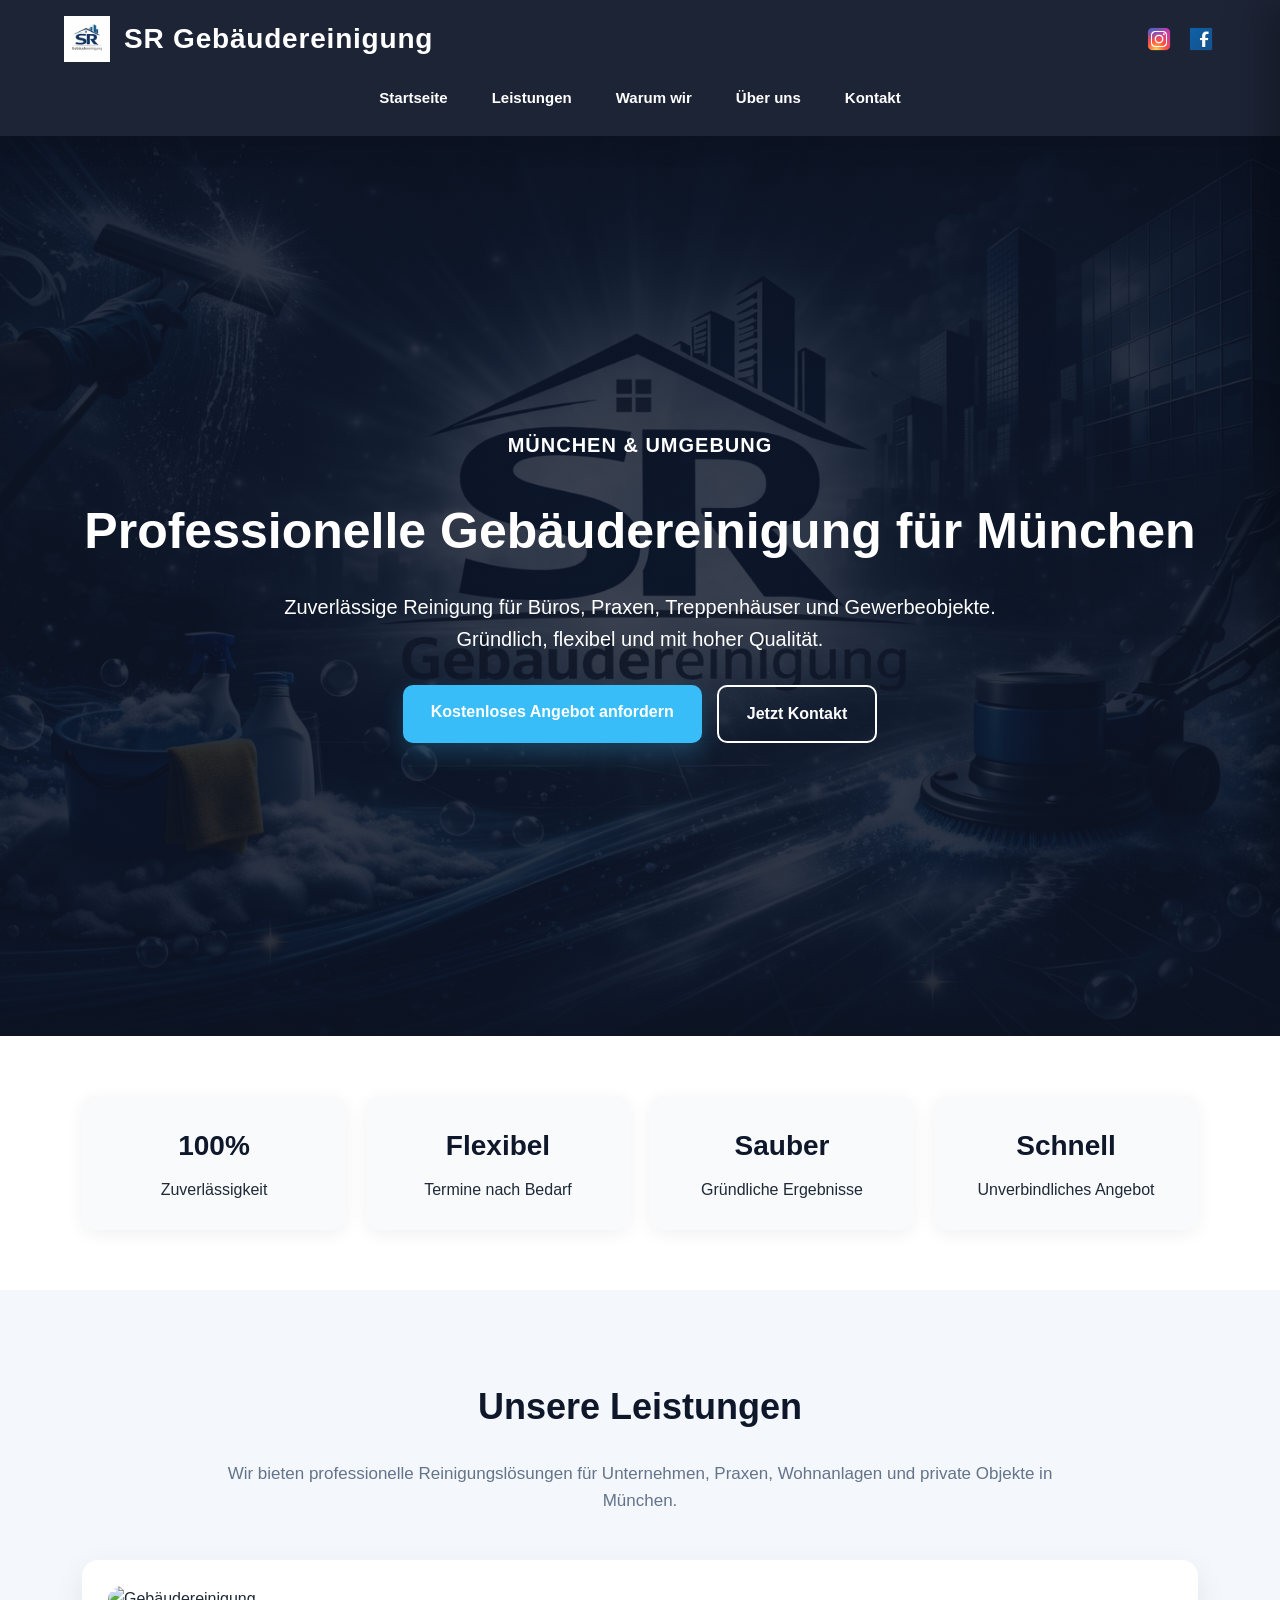
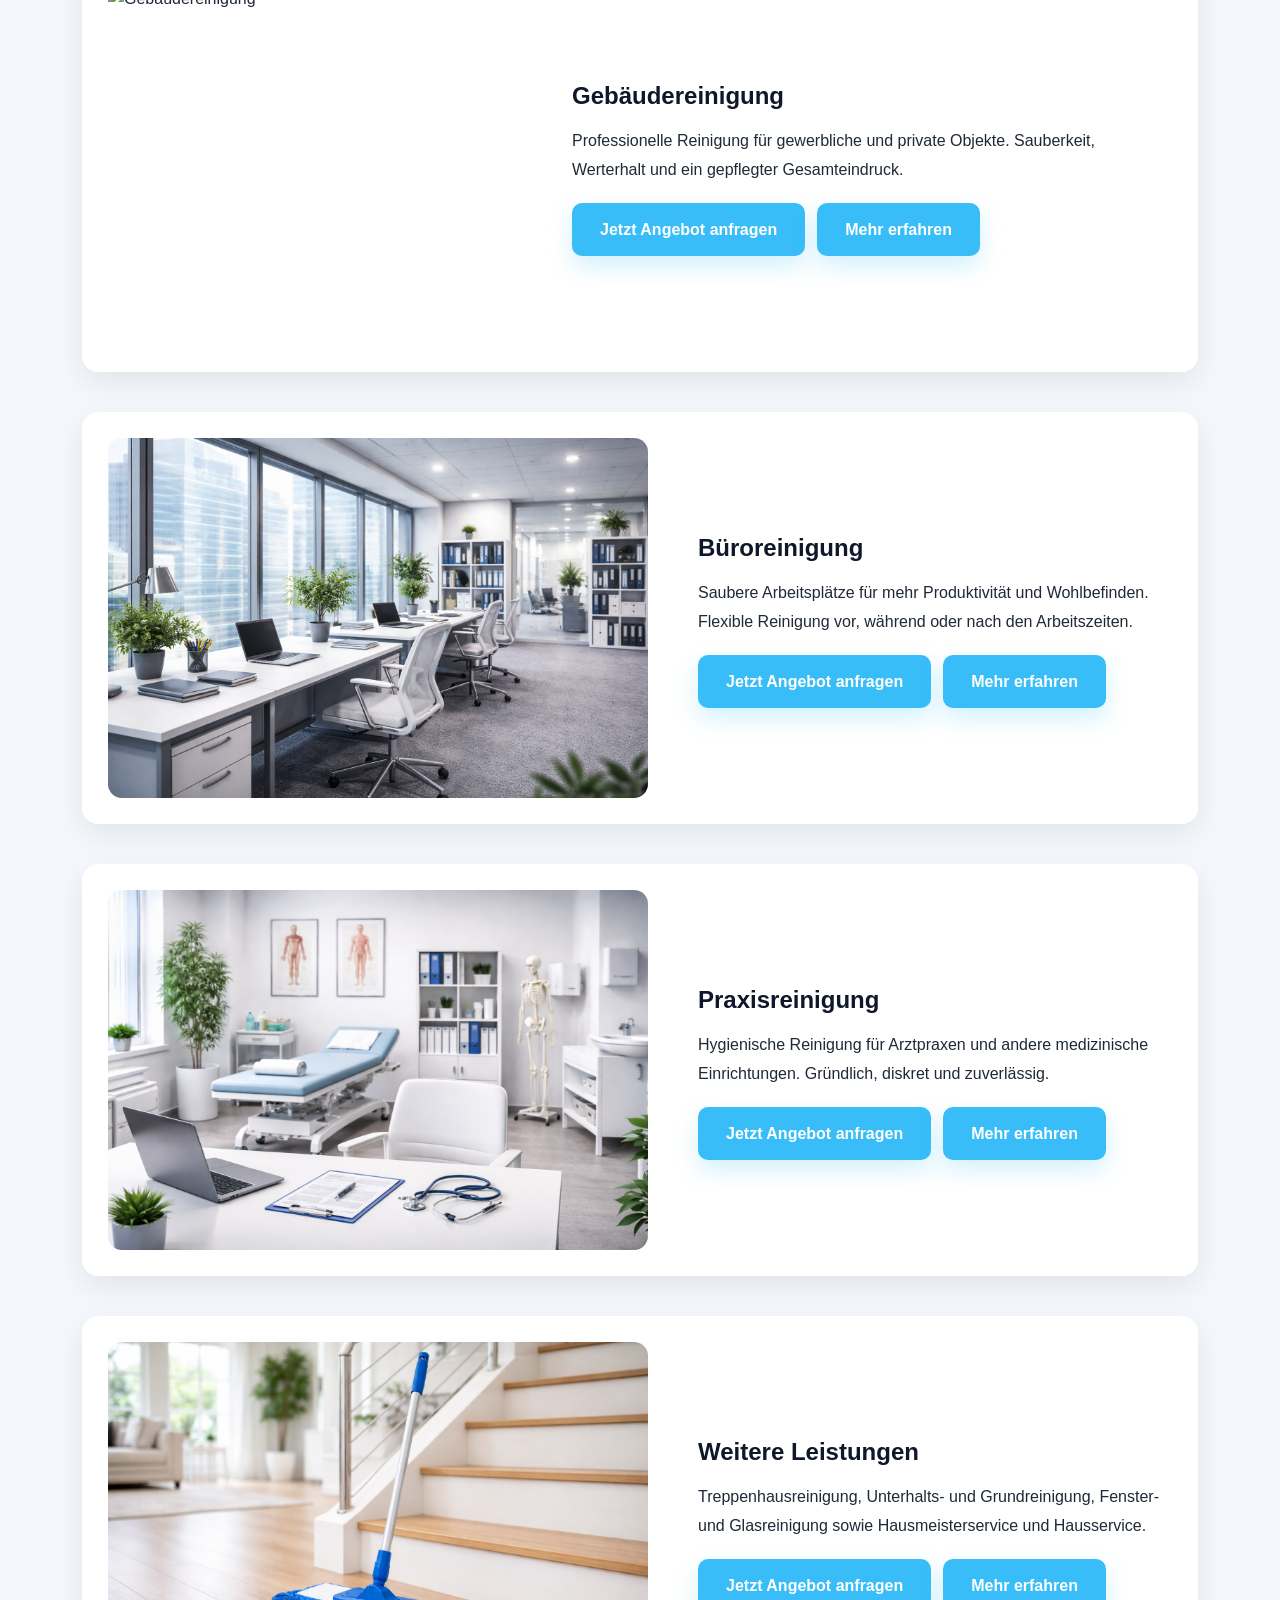
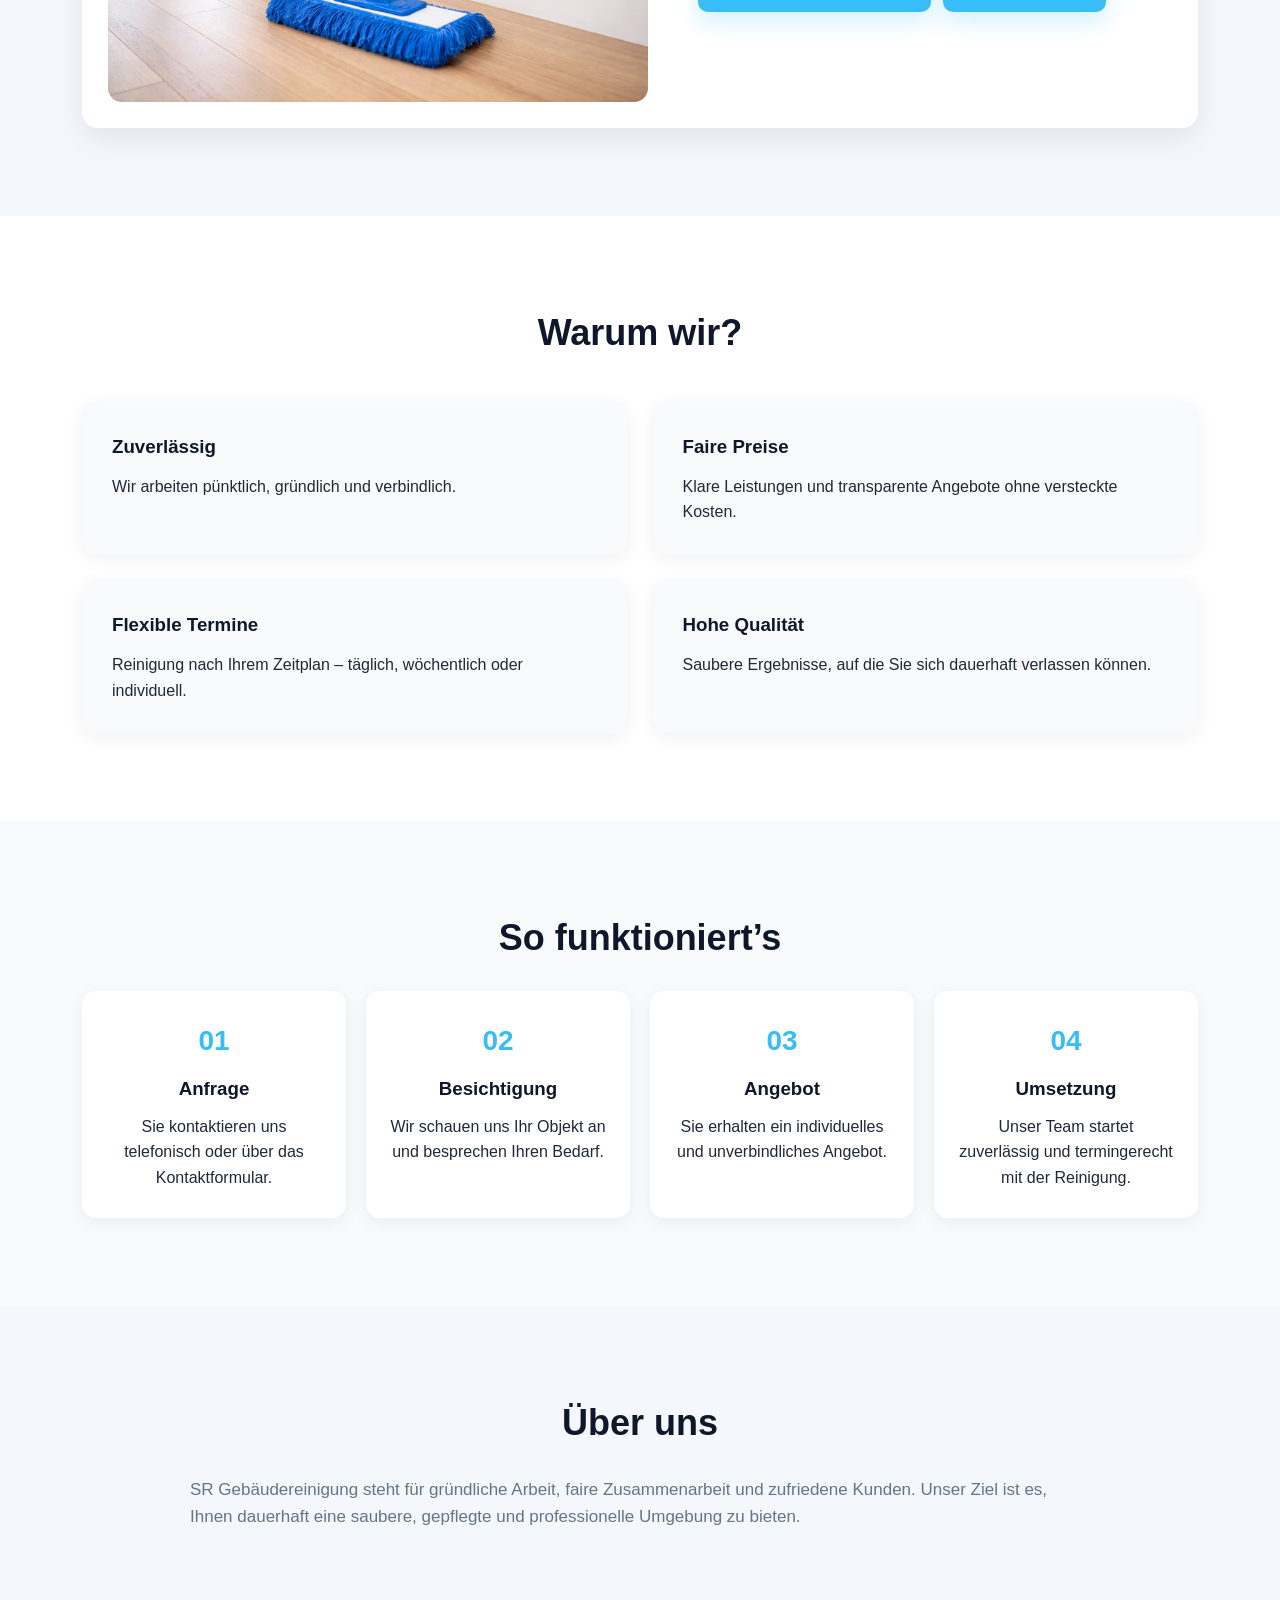
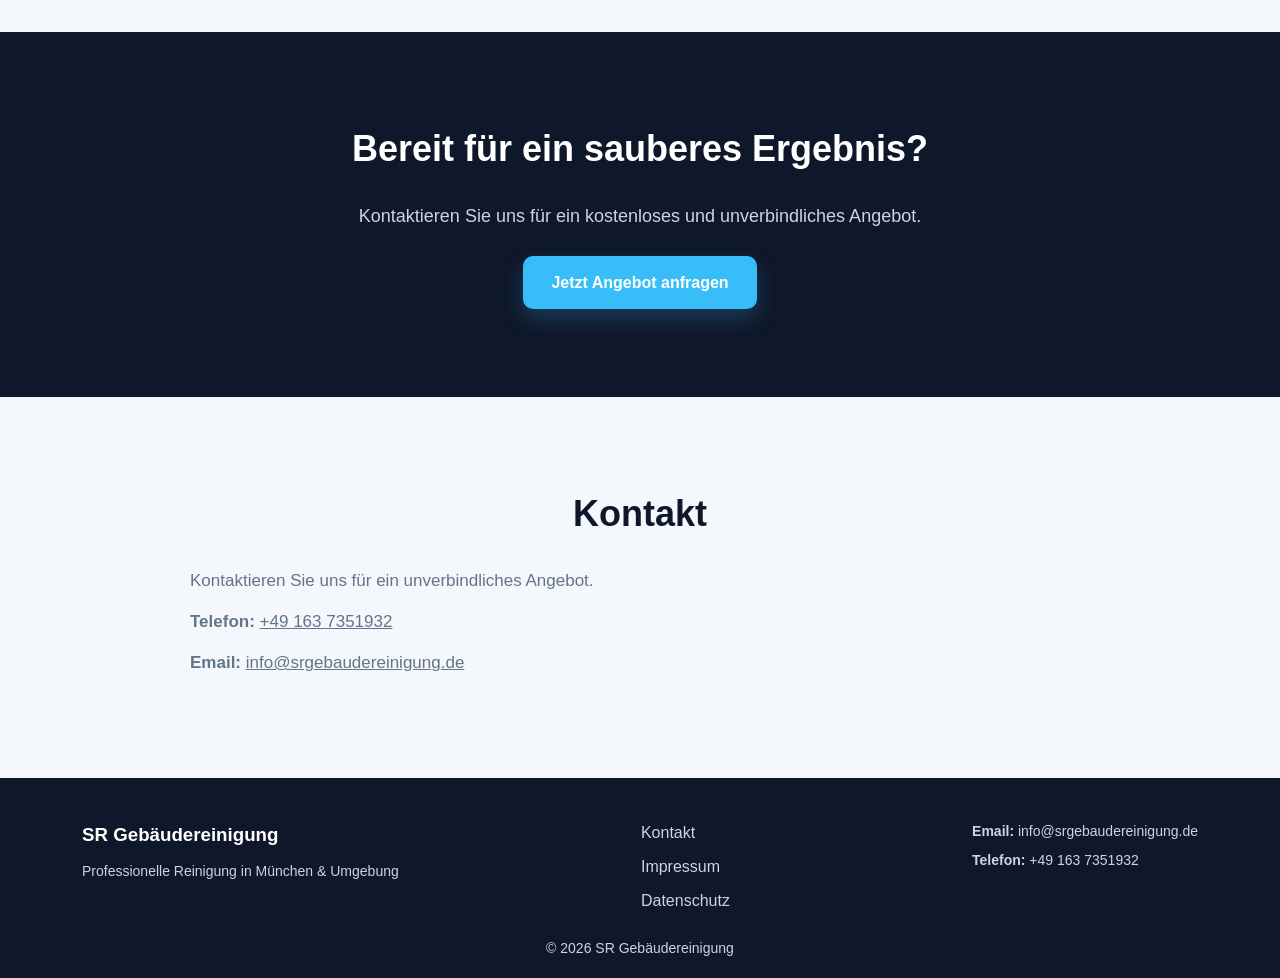
==== commit 98ce4ae7: "Update index.html" ====
--- a/index.html
+++ b/index.html
@@ -1,353 +1 @@
-
-<!DOCTYPE html>
-<html lang="de">
-<head>
-    <meta charset="UTF-8">
-    <meta name="viewport" content="width=device-width, initial-scale=1.0">
-    <title>SR Gebäudereinigung</title>
-    <link rel="stylesheet" href="style.css">
-    <link rel="icon" type="image/png" href="images.jpg/logo.png">
-</head>
-<body>
-
-<header class="site-header">
-    <div class="container header-wrapper">
-        <div class="header-top">
-            <div class="header-left-spacer"></div>
-
-            <a href="index.html" class="brand-link">
-                <img src="images.jpg/logo.png" alt="SR Gebäudereinigung Logo" class="logo-img">
-                <span class="logo-text">SR Gebäudereinigung</span>
-            </a>
-
-            <div class="header-right">
-                <div class="social-icons">
-                    <a href="https://instagram.com/sr.gebaudereinigung" target="_blank" rel="noopener noreferrer">
-                        <img src="images.jpg/insta.png" alt="Instagram">
-                    </a>
-                    <a href="https://www.facebook.com/profile.php?id=61580575067153" target="_blank" rel="noopener noreferrer">
-                        <img src="images.jpg/facebook.png" alt="Facebook">
-                    </a>
-                </div>
-
-                <button class="menu-toggle" id="menuToggle" aria-label="Menü öffnen">
-                    <span></span>
-                    <span></span>
-                    <span></span>
-                </button>
-            </div>
-        </div>
-
-        <nav class="main-nav">
-            <ul>
-                <li><a href="#home">Startseite</a></li>
-                <li><a href="#services">Leistungen</a></li>
-                <li><a href="#why-us">Warum wir</a></li>
-                <li><a href="#about">Über uns</a></li>
-                <li><a href="#contact">Kontakt</a></li>
-            </ul>
-        </nav>
-    </div>
-</header>
-
-<div class="menu-overlay" id="menuOverlay"></div>
-
-<aside class="mobile-menu" id="mobileMenu">
-    <div class="mobile-menu-header">
-        <span class="mobile-menu-title">Menü</span>
-        <button class="mobile-menu-close" id="menuClose" aria-label="Menü schließen">×</button>
-    </div>
-
-    <nav class="mobile-menu-nav">
-        <a href="#home">Startseite</a>
-        <a href="#services">Leistungen</a>
-        <a href="#why-us">Warum wir</a>
-        <a href="#about">Über uns</a>
-        <a href="#contact">Kontakt</a>
-        <a href="impressum.html">Impressum</a>
-        <a href="datenschutz.html">Datenschutz</a>
-    </nav>
-
-    <div class="mobile-menu-socials">
-        <a href="https://instagram.com/sr.gebaudereinigung" target="_blank" rel="noopener noreferrer">
-            <img src="images.jpg/insta.png" alt="Instagram">
-        </a>
-        <a href="https://www.facebook.com/profile.php?id=61580575067153" target="_blank" rel="noopener noreferrer">
-            <img src="images.jpg/facebook.png" alt="Facebook">
-        </a>
-    </div>
-</aside>
-
-<section id="home" class="hero">
-    <div class="hero-overlay"></div>
-    <div class="container hero-content reveal">
-        <p class="hero-subtitle">München & Umgebung</p>
-        <h1>Professionelle Gebäudereinigung für München</h1>
-        <p>
-            Zuverlässige Reinigung für Büros, Praxen, Treppenhäuser und Gewerbeobjekte.
-            Gründlich, flexibel und mit hoher Qualität.
-        </p>
-
-        <div class="hero-buttons">
-            <a href="#contact" class="btn">Kostenloses Angebot anfordern</a>
-            <a href="#services" class="btn btn-secondary">Unsere Leistungen</a>
-        </div>
-    </div>
-</section>
-
-<section class="stats">
-    <div class="container">
-        <div class="stats-grid">
-            <div class="stat-box reveal">
-                <h3>100%</h3>
-                <p>Zuverlässigkeit</p>
-            </div>
-            <div class="stat-box reveal">
-                <h3>Flexibel</h3>
-                <p>Termine nach Bedarf</p>
-            </div>
-            <div class="stat-box reveal">
-                <h3>Sauber</h3>
-                <p>Gründliche Ergebnisse</p>
-            </div>
-            <div class="stat-box reveal">
-                <h3>Schnell</h3>
-                <p>Unverbindliches Angebot</p>
-            </div>
-        </div>
-    </div>
-</section>
-
-<section id="services" class="services">
-    <div class="container">
-        <h2 class="reveal">Unsere Leistungen</h2>
-        <p class="section-intro reveal">
-            Wir bieten professionelle Reinigungslösungen für Unternehmen,
-            Praxen, Wohnanlagen und private Objekte in München.
-        </p>
-
-        <div class="service-list">
-            <div class="service-row reveal">
-                <img src="images.jpg/gebrein.jpg" alt="Gebäudereinigung">
-                <div class="service-text">
-                    <h3>Gebäudereinigung</h3>
-                    <p>
-                        Professionelle Reinigung für gewerbliche und private Objekte.
-                        Sauberkeit, Werterhalt und ein gepflegter Gesamteindruck.
-                    </p>
-                    <div class="service-buttons">
-                        <a href="#contact" class="btn">Jetzt Angebot anfragen</a>
-                        <a href="leistungen.html#gebaeudereinigung" class="btn btn-outline">Mehr erfahren</a>
-                    </div>
-                </div>
-            </div>
-
-            <div class="service-row reveal">
-                <img src="images.jpg/biro.png" alt="Büroreinigung">
-                <div class="service-text">
-                    <h3>Büroreinigung</h3>
-                    <p>
-                        Saubere Arbeitsplätze für mehr Produktivität und Wohlbefinden.
-                        Flexible Reinigung vor, während oder nach den Arbeitszeiten.
-                    </p>
-                    <div class="service-buttons">
-                        <a href="#contact" class="btn">Jetzt Angebot anfragen</a>
-                        <a href="leistungen.html#bueroreinigung" class="btn btn-outline">Mehr erfahren</a>
-                    </div>
-                </div>
-            </div>
-
-            <div class="service-row reveal">
-                <img src="images.jpg/klinika.png" alt="Praxisreinigung">
-                <div class="service-text">
-                    <h3>Praxisreinigung</h3>
-                    <p>
-                        Hygienische Reinigung für Arztpraxen und andere medizinische Einrichtungen.
-                        Gründlich, diskret und zuverlässig.
-                    </p>
-                    <div class="service-buttons">
-                        <a href="#contact" class="btn">Jetzt Angebot anfragen</a>
-                        <a href="leistungen.html#praxisreinigung" class="btn btn-outline">Mehr erfahren</a>
-                    </div>
-                </div>
-            </div>
-
-            <div class="service-row reveal">
-                <img src="images.jpg/wtrlst.png" alt="Weitere Leistungen">
-                <div class="service-text">
-                    <h3>Weitere Leistungen</h3>
-                    <p>
-                        Treppenhausreinigung, Unterhalts- und Grundreinigung,
-                        Fenster- und Glasreinigung sowie Hausmeisterservice und Hausservice.
-                    </p>
-                    <div class="service-buttons">
-                        <a href="#contact" class="btn">Jetzt Angebot anfragen</a>
-                        <a href="leistungen.html#weitere-leistungen" class="btn btn-outline">Mehr erfahren</a>
-                    </div>
-                </div>
-            </div>
-        </div>
-    </div>
-</section>
-
-<section id="why-us" class="why-us">
-    <div class="container">
-        <h2 class="reveal">Warum wir?</h2>
-
-        <div class="why-grid">
-            <div class="why-box reveal">
-                <h3>Zuverlässig</h3>
-                <p>Wir arbeiten pünktlich, gründlich und verbindlich.</p>
-            </div>
-
-            <div class="why-box reveal">
-                <h3>Faire Preise</h3>
-                <p>Klare Leistungen und transparente Angebote ohne versteckte Kosten.</p>
-            </div>
-
-            <div class="why-box reveal">
-                <h3>Flexible Termine</h3>
-                <p>Reinigung nach Ihrem Zeitplan – täglich, wöchentlich oder individuell.</p>
-            </div>
-
-            <div class="why-box reveal">
-                <h3>Hohe Qualität</h3>
-                <p>Saubere Ergebnisse, auf die Sie sich dauerhaft verlassen können.</p>
-            </div>
-        </div>
-    </div>
-</section>
-
-<section class="process">
-    <div class="container">
-        <h2 class="reveal">So funktioniert’s</h2>
-
-        <div class="process-grid">
-            <div class="process-box reveal">
-                <span>01</span>
-                <h3>Anfrage</h3>
-                <p>Sie kontaktieren uns telefonisch oder über das Kontaktformular.</p>
-            </div>
-
-            <div class="process-box reveal">
-                <span>02</span>
-                <h3>Besichtigung</h3>
-                <p>Wir schauen uns Ihr Objekt an und besprechen Ihren Bedarf.</p>
-            </div>
-
-            <div class="process-box reveal">
-                <span>03</span>
-                <h3>Angebot</h3>
-                <p>Sie erhalten ein individuelles und unverbindliches Angebot.</p>
-            </div>
-
-            <div class="process-box reveal">
-                <span>04</span>
-                <h3>Umsetzung</h3>
-                <p>Unser Team startet zuverlässig und termingerecht mit der Reinigung.</p>
-            </div>
-        </div>
-    </div>
-</section>
-
-<section id="about" class="about">
-    <div class="container reveal">
-        <h2>Über uns</h2>
-        <p>
-            SR Gebäudereinigung steht für gründliche Arbeit, faire Zusammenarbeit und
-            zufriedene Kunden. Unser Ziel ist es, Ihnen dauerhaft eine saubere,
-            gepflegte und professionelle Umgebung zu bieten.
-        </p>
-    </div>
-</section>
-
-<section class="cta-section">
-    <div class="container reveal">
-        <h2>Bereit für ein sauberes Ergebnis?</h2>
-        <p>Kontaktieren Sie us für ein kostenloses und unverbindliches Angebot.</p>
-        <a href="#contact" class="btn">Jetzt Angebot anfragen</a>
-    </div>
-</section>
-
-<section id="contact" class="contact">
-    <div class="container reveal">
-        <h2>Kontakt</h2>
-        <p>Kontaktieren Sie uns für ein unverbindliches Angebot.</p>
-        <p><strong>Telefon:</strong> <a href="tel:+491637351932">+49 163 7351932</a></p>
-        <p><strong>Email:</strong> <a href="mailto:info@srgebaudereinigung.de">info@srgebaudereinigung.de</a></p>
-    </div>
-</section>
-
-<footer class="footer">
-    <div class="container footer-content">
-        <div class="footer-left">
-            <h3>SR Gebäudereinigung</h3>
-            <p>Professionelle Reinigung in München & Umgebung</p>
-        </div>
-
-        <div class="footer-links">
-            <a href="#contact">Kontakt</a>
-            <a href="impressum.html">Impressum</a>
-            <a href="datenschutz.html">Datenschutz</a>
-        </div>
-
-        <div class="footer-contact">
-            <p><strong>Email:</strong> <a href="mailto:info@srgebaudereinigung.de">info@srgebaudereinigung.de</a></p>
-            <p><strong>Telefon:</strong> <a href="tel:+491637351932">+49 163 7351932</a></p>
-        </div>
-    </div>
-
-    <div class="footer-bottom">
-        <p>© 2026 SR Gebäudereinigung</p>
-    </div>
-</footer>
-
-<script>
-const menuToggle = document.getElementById("menuToggle");
-const menuClose = document.getElementById("menuClose");
-const mobileMenu = document.getElementById("mobileMenu");
-const menuOverlay = document.getElementById("menuOverlay");
-const header = document.querySelector(".site-header");
-
-function openMenu() {
-    mobileMenu.classList.add("active");
-    menuOverlay.classList.add("active");
-    document.body.classList.add("menu-open");
-}
-
-function closeMenu() {
-    mobileMenu.classList.remove("active");
-    menuOverlay.classList.remove("active");
-    document.body.classList.remove("menu-open");
-}
-
-if (menuToggle) menuToggle.addEventListener("click", openMenu);
-if (menuClose) menuClose.addEventListener("click", closeMenu);
-if (menuOverlay) menuOverlay.addEventListener("click", closeMenu);
-
-document.querySelectorAll(".mobile-menu-nav a").forEach(link => {
-    link.addEventListener("click", closeMenu);
-});
-
-const reveals = document.querySelectorAll(".reveal");
-const observer = new IntersectionObserver((entries) => {
-    entries.forEach(entry => {
-        if (entry.isIntersecting) {
-            entry.target.classList.add("visible");
-        }
-    });
-}, { threshold: 0.12 });
-
-reveals.forEach(el => observer.observe(el));
-
-window.addEventListener("scroll", function() {
-    if (window.scrollY > 50) {
-        header.classList.add("scrolled");
-    } else {
-        header.classList.remove("scrolled");
-    }
-});
-</script>
-
-</body>
-</html>
+<!DOCTYPE html> <html lang="de"> <head> <meta charset="UTF-8"> <meta name="viewport" content="width=device-width, initial-scale=1.0"> <title>SR Gebäudereinigung</title> <link rel="stylesheet" href="style.css"> <link rel="icon" type="image/png" href="images.jpg/logo.png"> </head> <body> <header class="site-header"> <div class="container header-wrapper"> <div class="header-top"> <a href="index.html" class="brand-link"> <img src="images.jpg/logo.png" alt="SR Gebäudereinigung Logo" class="logo-img"> <span class="logo-text">SR Gebäudereinigung</span> </a> <div class="social-icons"> <a href="https://instagram.com/sr.gebaudereinigung" target="_blank" rel="noopener noreferrer"> <img src="images.jpg/insta.png" alt="Instagram"> </a> <a href="https://www.facebook.com/profile.php?id=61580575067153" target="_blank" rel="noopener noreferrer"> <img src="images.jpg/facebook.png" alt="Facebook"> </a> </div> <button class="menu-toggle" id="menuToggle" aria-label="Menü öffnen"> <span></span> <span></span> <span></span> </button> </div> <nav class="main-nav"> <ul> <li><a href="#home">Startseite</a></li> <li><a href="#services">Leistungen</a></li> <li><a href="#why-us">Warum wir</a></li> <li><a href="#about">Über uns</a></li> <li><a href="kontakt.html">Kontakt</a></li> </ul> </nav> </div> </header> <div class="menu-overlay" id="menuOverlay"></div> <aside class="mobile-menu" id="mobileMenu"> <div class="mobile-menu-header"> <span class="mobile-menu-title">Menü</span> <button class="mobile-menu-close" id="menuClose" aria-label="Menü schließen">×</button> </div> <nav class="mobile-menu-nav"> <a href="#home">Startseite</a> <a href="#services">Leistungen</a> <a href="#why-us">Warum wir</a> <a href="#about">Über uns</a> <a href="kontakt.html">Kontakt</a> <a href="impressum.html">Impressum</a> <a href="datenschutz.html">Datenschutz</a> </nav> <div class="mobile-menu-socials"> <a href="https://instagram.com/sr.gebaudereinigung" target="_blank" rel="noopener noreferrer"> <img src="images.jpg/insta.png" alt="Instagram"> </a> <a href="https://www.facebook.com/profile.php?id=61580575067153" target="_blank" rel="noopener noreferrer"> <img src="images.jpg/facebook.png" alt="Facebook"> </a> </div> </aside> <section id="home" class="hero"> <div class="container reveal"> <p class="hero-subtitle">München & Umgebung</p> <h1>Professionelle Gebäudereinigung für München</h1> <p> Zuverlässige Reinigung für Büros, Praxen, Treppenhäuser und Gewerbeobjekte. Gründlich, flexibel und mit hoher Qualität. </p> <div class="hero-buttons"> <a href="kontakt.html" class="btn">Kostenloses Angebot anfordern</a> <a href="#contact" class="btn btn-secondary">Jetzt Kontakt</a> </div> </div> </section> <section class="stats"> <div class="container"> <div class="stats-grid"> <div class="stat-box reveal"> <h3>100%</h3> <p>Zuverlässigkeit</p> </div> <div class="stat-box reveal"> <h3>Flexibel</h3> <p>Termine nach Bedarf</p> </div> <div class="stat-box reveal"> <h3>Sauber</h3> <p>Gründliche Ergebnisse</p> </div> <div class="stat-box reveal"> <h3>Schnell</h3> <p>Unverbindliches Angebot</p> </div> </div> </div> </section> <section id="services" class="services"> <div class="container"> <h2 class="reveal">Unsere Leistungen</h2> <p class="section-intro reveal"> Wir bieten professionelle Reinigungslösungen für Unternehmen, Praxen, Wohnanlagen und private Objekte in München. </p> <div class="service-list"> <div class="service-row reveal"> <img src="images.jpg/gebrein.jpg" alt="Gebäudereinigung"> <div class="service-text"> <h3>Gebäudereinigung</h3> <p> Professionelle Reinigung für gewerbliche und private Objekte. Sauberkeit, Werterhalt und ein gepflegter Gesamteindruck. </p> <div class="service-buttons"> <a href="kontakt.html" class="btn">Jetzt Angebot anfragen</a> <a href="leistungen.html#gebaeudereinigung" class="btn">Mehr erfahren</a> </div> </div> </div> <div class="service-row reveal"> <img src="images.jpg/biro.png" alt="Büroreinigung"> <div class="service-text"> <h3>Büroreinigung</h3> <p> Saubere Arbeitsplätze für mehr Produktivität und Wohlbefinden. Flexible Reinigung vor, während oder nach den Arbeitszeiten. </p> <div class="service-buttons"> <a href="kontakt.html" class="btn">Jetzt Angebot anfragen</a> <a href="leistungen.html#bueroreinigung" class="btn">Mehr erfahren</a> </div> </div> </div> <div class="service-row reveal"> <img src="images.jpg/klinika.png" alt="Praxisreinigung"> <div class="service-text"> <h3>Praxisreinigung</h3> <p> Hygienische Reinigung für Arztpraxen und andere medizinische Einrichtungen. Gründlich, diskret und zuverlässig. </p> <div class="service-buttons"> <a href="kontakt.html" class="btn">Jetzt Angebot anfragen</a> <a href="leistungen.html#praxisreinigung" class="btn">Mehr erfahren</a> </div> </div> </div> <div class="service-row reveal"> <img src="images.jpg/wtrlst.png" alt="Weitere Leistungen"> <div class="service-text"> <h3>Weitere Leistungen</h3> <p> Treppenhausreinigung, Unterhalts- und Grundreinigung, Fenster- und Glasreinigung sowie Hausmeisterservice und Hausservice. </p> <div class="service-buttons"> <a href="kontakt.html" class="btn">Jetzt Angebot anfragen</a> <a href="leistungen.html#weitere-leistungen" class="btn">Mehr erfahren</a> </div> </div> </div> </div> </div> </section> <section id="why-us" class="why-us"> <div class="container"> <h2 class="reveal">Warum wir?</h2> <div class="why-grid"> <div class="why-box reveal"> <h3>Zuverlässig</h3> <p>Wir arbeiten pünktlich, gründlich und verbindlich.</p> </div> <div class="why-box reveal"> <h3>Faire Preise</h3> <p>Klare Leistungen und transparente Angebote ohne versteckte Kosten.</p> </div> <div class="why-box reveal"> <h3>Flexible Termine</h3> <p>Reinigung nach Ihrem Zeitplan – täglich, wöchentlich oder individuell.</p> </div> <div class="why-box reveal"> <h3>Hohe Qualität</h3> <p>Saubere Ergebnisse, auf die Sie sich dauerhaft verlassen können.</p> </div> </div> </div> </section> <section class="process"> <div class="container"> <h2 class="reveal">So funktioniert’s</h2> <div class="process-grid"> <div class="process-box reveal"> <span>01</span> <h3>Anfrage</h3> <p>Sie kontaktieren uns telefonisch oder über das Kontaktformular.</p> </div> <div class="process-box reveal"> <span>02</span> <h3>Besichtigung</h3> <p>Wir schauen uns Ihr Objekt an und besprechen Ihren Bedarf.</p> </div> <div class="process-box reveal"> <span>03</span> <h3>Angebot</h3> <p>Sie erhalten ein individuelles und unverbindliches Angebot.</p> </div> <div class="process-box reveal"> <span>04</span> <h3>Umsetzung</h3> <p>Unser Team startet zuverlässig und termingerecht mit der Reinigung.</p> </div> </div> </div> </section> <section id="about" class="about"> <div class="container reveal"> <h2>Über uns</h2> <p> SR Gebäudereinigung steht für gründliche Arbeit, faire Zusammenarbeit und zufriedene Kunden. Unser Ziel ist es, Ihnen dauerhaft eine saubere, gepflegte und professionelle Umgebung zu bieten. </p> </div> </section> <section class="cta-section"> <div class="container reveal"> <h2>Bereit für ein sauberes Ergebnis?</h2> <p>Kontaktieren Sie uns für ein kostenloses und unverbindliches Angebot.</p> <a href="kontakt.html" class="btn">Jetzt Angebot anfragen</a> </div> </section> <section id="contact" class="contact"> <div class="container reveal"> <h2>Kontakt</h2> <p>Kontaktieren Sie uns für ein unverbindliches Angebot.</p> <p><strong>Telefon:</strong> <a href="tel:+49 163 7351932">+49 163 7351932</a></p> <p><strong>Email:</strong> <a href="mailto:info@srgebaudereinigung.de">info@srgebaudereinigung.de</a></p> </div> </section> <footer class="footer"> <div class="container footer-content"> <div class="footer-left"> <h3>SR Gebäudereinigung</h3> <p>Professionelle Reinigung in München & Umgebung</p> </div> <div class="footer-links"> <a href="kontakt.html">Kontakt</a> <a href="impressum.html">Impressum</a> <a href="datenschutz.html">Datenschutz</a> </div> <div class="footer-contact"> <p><strong>Email:</strong> <a href="mailto:info@srgebaudereinigung.de">info@srgebaudereinigung.de</a></p> <p><strong>Telefon:</strong> <a href="tel:+49 163 7351932">+49 163 7351932</a></p> </div> </div> <div class="footer-bottom"> <p>© 2026 SR Gebäudereinigung</p> </div> </footer> <script> const menuToggle = document.getElementById("menuToggle"); const menuClose = document.getElementById("menuClose"); const mobileMenu = document.getElementById("mobileMenu"); const menuOverlay = document.getElementById("menuOverlay"); function openMenu() { mobileMenu.classList.add("active"); menuOverlay.classList.add("active"); document.body.classList.add("menu-open"); } function closeMenu() { mobileMenu.classList.remove("active"); menuOverlay.classList.remove("active"); document.body.classList.remove("menu-open"); } if (menuToggle) menuToggle.addEventListener("click", openMenu); if (menuClose) menuClose.addEventListener("click", closeMenu); if (menuOverlay) menuOverlay.addEventListener("click", closeMenu); document.querySelectorAll(".mobile-menu-nav a").forEach(link => { link.addEventListener("click", closeMenu); }); const reveals = document.querySelectorAll(".reveal"); const observer = new IntersectionObserver((entries) => { entries.forEach(entry => { if (entry.isIntersecting) { entry.target.classList.add("visible"); } }); }, { threshold: 0.12 }); reveals.forEach(el => observer.observe(el)); </script> </body> </html>
--- a/style.css
+++ b/style.css
@@ -1 +1,2 @@
+
 :root { --bg: #f4f7fb; --surface: #ffffff; --surface-soft: #f8fafc; --text: #1f2937; --muted: #64748b; --primary: #38bdf8; --primary-dark: #0ea5e9; --dark: #0f172a; --dark-2: #111827; --border: #e5e7eb; --shadow: 0 10px 30px rgba(0, 0, 0, 0.08); --shadow-lg: 0 18px 40px rgba(0, 0, 0, 0.14); --radius: 16px; --radius-sm: 10px; --container: 1200px; --transition: 0.28s ease; } * { margin: 0; padding: 0; box-sizing: border-box; } html { scroll-behavior: smooth; } body { font-family: Arial, sans-serif; background-color: var(--bg); color: var(--text); line-height: 1.6; } body.menu-open { overflow: hidden; } img { max-width: 100%; display: block; } a { color: inherit; } .container { width: min(90%, var(--container)); margin: 0 auto; } /* ===== REVEAL ANIMATION ===== */ .reveal { opacity: 0; transform: translateY(24px); transition: opacity 0.7s ease, transform 0.7s ease; } .reveal.visible { opacity: 1; transform: translateY(0); } /* ===== HEADER ===== */ .site-header { background: rgba(15, 23, 42, 0.94); backdrop-filter: blur(10px); position: sticky; top: 0; z-index: 1000; box-shadow: 0 8px 24px rgba(0, 0, 0, 0.12); } .header-wrapper { padding: 16px 0; display: flex; flex-direction: column; gap: 14px; } .header-top { display: flex; justify-content: space-between; align-items: center; gap: 18px; } .brand-link { display: flex; align-items: center; gap: 14px; text-decoration: none; } .logo-img { width: 46px; height: 46px; object-fit: contain; } .logo-text { color: white; font-size: 28px; font-weight: 700; letter-spacing: 0.8px; } .social-icons { display: flex; align-items: center; gap: 12px; } .social-icons img { width: 30px; height: 30px; transition: transform var(--transition), opacity var(--transition); } .social-icons img:hover { transform: scale(1.12); opacity: 0.9; } /* desktop nav */ .main-nav { display: flex; justify-content: center; } .main-nav ul { list-style: none; display: flex; flex-wrap: wrap; justify-content: center; gap: 12px; } .main-nav a { display: inline-block; color: white; text-decoration: none; font-weight: 600; font-size: 15px; padding: 10px 16px; border-radius: 999px; transition: background-color var(--transition), color var(--transition), transform var(--transition); } .main-nav a:hover, .main-nav a:focus { background-color: var(--primary); color: #ffffff; transform: translateY(-1px); outline: none; } /* mobile toggle */ .menu-toggle { display: none; width: 48px; height: 48px; border: none; border-radius: 12px; background: rgba(56, 189, 248, 0.12); cursor: pointer; align-items: center; justify-content: center; flex-direction: column; gap: 5px; transition: background var(--transition), transform var(--transition); } .menu-toggle:hover { background: rgba(56, 189, 248, 0.22); transform: scale(1.03); } .menu-toggle span { display: block; width: 22px; height: 2.5px; background: white; border-radius: 999px; transition: var(--transition); } .menu-overlay { position: fixed; inset: 0; background: rgba(2, 6, 23, 0.52); opacity: 0; visibility: hidden; transition: var(--transition); z-index: 1100; } .menu-overlay.active { opacity: 1; visibility: visible; } .mobile-menu { position: fixed; top: 0; right: 0; width: min(340px, 88vw); height: 100vh; background: var(--dark); transform: translateX(100%); transition: transform 0.34s ease; z-index: 1200; box-shadow: -18px 0 36px rgba(0, 0, 0, 0.25); padding: 24px 20px; display: flex; flex-direction: column; } .mobile-menu.active { transform: translateX(0); } .mobile-menu-header { display: flex; justify-content: space-between; align-items: center; margin-bottom: 26px; } .mobile-menu-title { color: white; font-size: 22px; font-weight: 700; } .mobile-menu-close { border: none; background: transparent; color: white; font-size: 34px; line-height: 1; cursor: pointer; } .mobile-menu-nav { display: flex; flex-direction: column; gap: 10px; } .mobile-menu-nav a { color: white; text-decoration: none; background: rgba(255, 255, 255, 0.04); border-radius: 12px; padding: 14px 16px; font-weight: 600; transition: var(--transition); } .mobile-menu-nav a:hover { background: var(--primary); transform: translateX(3px); } .mobile-menu-socials { margin-top: auto; display: flex; gap: 12px; padding-top: 24px; } .mobile-menu-socials img { width: 30px; height: 30px; } /* ===== HERO ===== */ .hero { background: linear-gradient(rgba(15, 23, 42, 0.74), rgba(15, 23, 42, 0.74)), url("images.jpg/indexpage.png"); background-size: cover; background-position: center; background-repeat: no-repeat; min-height: 100vh; display: flex; align-items: center; justify-content: center; text-align: center; padding: 120px 20px; } .hero-subtitle { color: var(--primary); font-weight: bold; margin-bottom: 12px; text-transform: uppercase; letter-spacing: 1px; } .hero h1 { font-size: 50px; margin-bottom: 20px; color: white; } .hero p { font-size: 20px; max-width: 760px; margin: 0 auto 30px; color: white; } .hero-buttons { display: flex; justify-content: center; gap: 15px; flex-wrap: wrap; margin-top: 20px; } /* ===== BUTTONS ===== */ .btn { display: inline-block; background-color: var(--primary); color: white; text-decoration: none; padding: 14px 28px; border-radius: 10px; font-weight: bold; transition: transform var(--transition), background-color var(--transition), box-shadow var(--transition); box-shadow: 0 10px 22px rgba(56, 189, 248, 0.22); border: none; cursor: pointer; } .btn:hover { background-color: var(--primary-dark); transform: translateY(-2px); } .btn-secondary { background-color: transparent; border: 2px solid white; box-shadow: none; } .btn-secondary:hover { background-color: white; color: var(--dark); } /* ===== COMMON ===== */ .about, .services, .contact { padding: 88px 20px; } .about h2, .services h2, .contact h2, .process h2, .why-us h2, .cta-section h2, .page-section h2, .legal-section h1 { text-align: center; font-size: 36px; margin-bottom: 24px; color: var(--dark); } .about p, .contact p, .section-intro, .page-intro, .legal-section p, .legal-section li { max-width: 900px; margin: 0 auto 14px; font-size: 17px; color: var(--muted); } .section-intro, .page-intro { text-align: center; margin-bottom: 38px; } .card-surface { background: white; border-radius: var(--radius); box-shadow: var(--shadow); } /* ===== STATS ===== */ .stats { padding: 60px 20px; background: white; } .stats-grid { display: grid; grid-template-columns: repeat(4, 1fr); gap: 20px; } .stat-box { background: var(--surface-soft); padding: 28px 22px; border-radius: 14px; text-align: center; box-shadow: 0 4px 18px rgba(0, 0, 0, 0.06); transition: transform var(--transition), box-shadow var(--transition); } .stat-box:hover { transform: translateY(-4px); box-shadow: var(--shadow); } .stat-box h3 { font-size: 28px; color: var(--dark); margin-bottom: 8px; } /* ===== SERVICE LIST ===== */ .service-list { display: flex; flex-direction: column; gap: 40px; margin-top: 46px; } .service-row { display: flex; align-items: center; justify-content: space-between; gap: 50px; background: white; border-radius: var(--radius); padding: 26px; box-shadow: var(--shadow); transition: transform var(--transition), box-shadow var(--transition); } .service-row:hover { transform: translateY(-4px); box-shadow: var(--shadow-lg); } .service-row.reverse { flex-direction: row-reverse; } .service-row img { width: 540px; height: 360px; object-fit: cover; border-radius: 14px; } .service-text { max-width: 600px; } .service-text h3 { margin-bottom: 12px; color: var(--dark); font-size: 24px; } .service-text p { font-size: 16px; margin-bottom: 0; line-height: 1.8; } .service-buttons { display: flex; gap: 12px; flex-wrap: wrap; margin-top: 18px; } /* ===== WHY US ===== */ .why-us { padding: 88px 20px; background: #ffffff; } .why-grid { display: grid; grid-template-columns: repeat(2, 1fr); gap: 25px; margin-top: 40px; } .why-box { background: var(--surface-soft); padding: 30px; border-radius: 14px; box-shadow: 0 4px 18px rgba(0, 0, 0, 0.06); transition: transform var(--transition), box-shadow var(--transition); } .why-box:hover { transform: translateY(-4px); box-shadow: var(--shadow); } .why-box h3 { margin-bottom: 12px; color: var(--dark); } /* ===== PROCESS ===== */ .process { padding: 88px 20px; background: var(--surface-soft); } .process-grid { display: grid; grid-template-columns: repeat(4, 1fr); gap: 20px; } .process-box { background: white; padding: 28px 24px; border-radius: 14px; text-align: center; box-shadow: 0 4px 18px rgba(0, 0, 0, 0.06); transition: transform var(--transition), box-shadow var(--transition); } .process-box:hover { transform: translateY(-4px); box-shadow: var(--shadow); } .process-box span { display: inline-block; font-size: 28px; font-weight: bold; color: var(--primary); margin-bottom: 10px; } .process-box h3 { margin-bottom: 10px; color: var(--dark); } /* ===== CTA ===== */ .cta-section { padding: 88px 20px; background: var(--dark); color: white; text-align: center; } .cta-section h2 { color: white; } .cta-section p { margin-bottom: 25px; font-size: 18px; color: #cbd5e1; } /* ===== PAGE HERO / LEISTUNGEN ===== */ .page-hero { background: linear-gradient(rgba(15, 23, 42, 0.78), rgba(15, 23, 42, 0.78)), url("images.jpg/indexpage.png"); background-size: cover; background-position: center; background-repeat: no-repeat; min-height: 54vh; display: flex; align-items: center; justify-content: center; text-align: center; color: white; padding: 90px 20px; } .page-hero h1 { font-size: 46px; margin-bottom: 18px; } .page-hero p { max-width: 850px; margin: 0 auto; font-size: 20px; color: #e2e8f0; } .service-nav { background: white; padding: 20px 20px; border-bottom: 1px solid var(--border); position: sticky; top: 96px; z-index: 20; } .service-nav .container { display: flex; justify-content: center; gap: 14px; flex-wrap: wrap; } .service-nav a { display: inline-block; padding: 12px 18px; border-radius: 999px; background: #f1f5f9; color: var(--dark); text-decoration: none; font-weight: bold; transition: var(--transition); } .service-nav a:hover { background: var(--primary); color: white; } .service-section { padding: 90px 20px; background: #f8fafc; border-bottom: 1px solid var(--border); } .service-section:nth-of-type(even) { background: white; } .service-layout { display: grid; grid-template-columns: 1.1fr 1fr; gap: 50px; align-items: center; } .service-image-box { background: #e2e8f0; border-radius: 18px; min-height: 420px; overflow: hidden; box-shadow: var(--shadow); } .service-image-box img { width: 100%; height: 100%; min-height: 420px; object-fit: cover; } .service-label { display: inline-block; margin-bottom: 14px; padding: 8px 14px; border-radius: 999px; background: #e0f2fe; color: #0369a1; font-size: 13px; font-weight: bold; letter-spacing: 0.5px; text-transform: uppercase; } .service-content h2 { font-size: 38px; color: var(--dark); margin-bottom: 18px; text-align: left; } .service-content p { font-size: 17px; color: #475569; margin-bottom: 18px; line-height: 1.8; } .service-highlights { display: grid; grid-template-columns: repeat(2, 1fr); gap: 14px; margin: 30px 0; } .highlight-box { background: #ffffff; border: 1px solid var(--border); border-radius: 14px; padding: 18px; box-shadow: 0 6px 18px rgba(0, 0, 0, 0.04); } .highlight-box h3 { color: var(--dark); margin-bottom: 8px; font-size: 18px; } .highlight-box p { margin: 0; font-size: 15px; color: #64748b; line-height: 1.6; } .service-list-clean { list-style: none; margin: 25px 0 32px; padding: 0; } .service-list-clean li { margin-bottom: 12px; padding-left: 28px; position: relative; color: #334155; font-size: 16px; } .service-list-clean li::before { content: "✓"; position: absolute; left: 0; top: 0; color: var(--primary); font-weight: bold; } .service-cta-row { display: flex; gap: 14px; flex-wrap: wrap; margin-top: 10px; } .btn-secondary-dark { display: inline-block; background: transparent; border: 2px solid var(--dark); color: var(--dark); text-decoration: none; padding: 14px 28px; border-radius: 10px; font-weight: bold; transition: var(--transition); } .btn-secondary-dark:hover { background: var(--dark); color: white; } .service-bottom-cta { padding: 90px 20px; background: var(--dark); color: white; text-align: center; } .service-bottom-cta h2 { font-size: 38px; margin-bottom: 16px; color: white; } .service-bottom-cta p { max-width: 820px; margin: 0 auto 28px; font-size: 18px; color: #cbd5e1; } /* ===== KONTAKT PAGE ===== */ .page-shell { min-height: 100vh; display: flex; flex-direction: column; } .page-main { flex: 1; } .contact-hero { background: linear-gradient(rgba(15, 23, 42, 0.78), rgba(15, 23, 42, 0.78)), url("images.jpg/arbeit.png"); background-size: cover; background-position: center; padding: 90px 20px; text-align: center; color: white; } .contact-hero h1 { font-size: 44px; margin-bottom: 14px; } .contact-hero p { max-width: 760px; margin: 0 auto; color: #dbeafe; font-size: 18px; } .contact-page-section { padding: 80px 20px; } .contact-grid { display: grid; grid-template-columns: 1fr 1.1fr; gap: 28px; align-items: stretch; } .contact-card, .contact-form-card, .map-card { background: white; border-radius: 18px; box-shadow: var(--shadow); padding: 28px; } .contact-card h2, .contact-form-card h2, .map-card h2 { text-align: left; font-size: 28px; margin-bottom: 16px; color: var(--dark); } .contact-list { display: flex; flex-direction: column; gap: 14px; margin-top: 18px; } .contact-item a, .contact-item span { color: var(--muted); text-decoration: none; font-size: 17px; } .contact-item a:hover { color: var(--primary-dark); } .contact-form { display: flex; flex-direction: column; gap: 16px; margin-top: 14px; } .contact-form input, .contact-form textarea { width: 100%; padding: 15px 16px; border: 1px solid #cbd5e1; border-radius: 12px; font-size: 16px; font-family: Arial, sans-serif; background: #fff; transition: 0.25s ease; } .contact-form input:focus, .contact-form textarea:focus { outline: none; border-color: var(--primary); box-shadow: 0 0 0 4px rgba(56, 189, 248, 0.15); } .contact-form textarea { min-height: 160px; resize: vertical; } .contact-note { margin-top: 12px; font-size: 13px; color: var(--muted); line-height: 1.6; } .submit-btn { border: none; border-radius: 12px; padding: 15px 20px; background: linear-gradient(135deg, #0ea5e9, #0284c7); color: white; font-size: 16px; font-weight: 700; cursor: pointer; transition: transform 0.18s ease, box-shadow 0.18s ease, opacity 0.18s ease; box-shadow: 0 12px 24px rgba(2, 132, 199, 0.25); } .submit-btn:hover { transform: translateY(-2px); box-shadow: 0 16px 30px rgba(2, 132, 199, 0.3); } .submit-btn.loading { opacity: 0.85; cursor: wait; } .btn-content { display: inline-flex; align-items: center; justify-content: center; gap: 10px; } .spinner { width: 18px; height: 18px; border: 2px solid rgba(255,255,255,0.35); border-top-color: white; border-radius: 50%; display: none; animation: spin 0.8s linear infinite; } .submit-btn.loading .spinner { display: inline-block; } .map-embed { width: 100%; min-height: 360px; border: 0; border-radius: 14px; } .map-hint { margin-top: 12px; font-size: 14px; color: var(--muted); } /* ===== LEGAL PAGES ===== */ .legal-section { padding: 84px 20px; } .legal-card { background: white; border-radius: 18px; box-shadow: var(--shadow); padding: 34px 28px; max-width: 980px; margin: 0 auto; } .legal-section h1 { margin-bottom: 18px; } .legal-section h2 { text-align: left; font-size: 24px; margin: 28px 0 12px; color: var(--dark); } .legal-section ul { max-width: 900px; margin: 0 auto 10px; padding-left: 20px; } .legal-muted { color: #94a3b8; font-size: 14px; } /* ===== SUCCESS PAGE ===== */ .success-page { background: linear-gradient(rgba(15, 23, 42, 0.82), rgba(15, 23, 42, 0.82)), url("images.jpg/arbeit.png"); background-size: cover; background-position: center; } .success-main { flex: 1; display: flex; justify-content: center; align-items: center; padding: 40px 20px; } .success-card { width: 100%; max-width: 620px; background: rgba(255, 255, 255, 0.98); border-radius: 22px; padding: 42px 30px; text-align: center; box-shadow: 0 24px 60px rgba(0,0,0,0.22); animation: popIn 0.6s ease; } .checkmark-wrap { width: 92px; height: 92px; margin: 0 auto 22px; border-radius: 50%; background: #dcfce7; display: flex; align-items: center; justify-content: center; animation: pulse 1.2s ease; } .checkmark { font-size: 46px; color: #16a34a; font-weight: 700; } .success-card h1 { margin: 0 0 14px; font-size: 34px; color: var(--dark); } .success-card p { margin: 0 auto 26px; max-width: 500px; color: #475569; font-size: 17px; line-height: 1.7; } .success-actions { display: flex; justify-content: center; gap: 14px; flex-wrap: wrap; } .success-btn { display: inline-block; padding: 14px 22px; border-radius: 12px; font-weight: 700; text-decoration: none; transition: 0.2s ease; } .success-btn.primary { background: linear-gradient(135deg, #0ea5e9, #0284c7); color: #fff; box-shadow: 0 12px 24px rgba(2, 132, 199, 0.2); } .success-btn.primary:hover { transform: translateY(-2px); } .success-btn.secondary { background: #e2e8f0; color: var(--dark); } .success-btn.secondary:hover { background: #cbd5e1; } /* ===== FOOTER ===== */ .footer { background: var(--dark); color: white; padding: 42px 20px 18px; } .footer-content { display: flex; justify-content: space-between; gap: 30px; flex-wrap: wrap; align-items: flex-start; } .footer-left h3 { margin-bottom: 10px; } .footer p { font-size: 14px; color: #cbd5e1; } .footer-links { display: flex; flex-direction: column; gap: 8px; } .footer-links a { color: #cbd5e1; text-decoration: none; transition: color var(--transition); } .footer-links a:hover { color: var(--primary); } .footer-contact p { margin-bottom: 6px; } .footer-contact a { color: #cbd5e1; text-decoration: none; } .footer-contact a:hover { color: var(--primary); } .footer-bottom { text-align: center; margin-top: 24px; font-size: 13px; color: #94a3b8; } /* ===== KEYFRAMES ===== */ @keyframes popIn { from { opacity: 0; transform: scale(0.96) translateY(18px); } to { opacity: 1; transform: scale(1) translateY(0); } } @keyframes pulse { 0% { transform: scale(0.8); opacity: 0.7; } 100% { transform: scale(1); opacity: 1; } } @keyframes spin { to { transform: rotate(360deg); } } /* ===== RESPONSIVE ===== */ @media (max-width: 992px) { .service-layout, .contact-grid { grid-template-columns: 1fr; } .service-highlights { grid-template-columns: 1fr; } .stats-grid, .process-grid, .why-grid { grid-template-columns: 1fr 1fr; } .page-hero h1, .hero h1 { font-size: 40px; } } @media (max-width: 768px) { .main-nav { display: none; } .menu-toggle { display: flex; } .header-top { justify-content: space-between; } .logo-text { font-size: 22px; } .logo-img { width: 38px; height: 38px; } .social-icons { display: none; } .hero { min-height: auto; padding: 90px 20px; } .hero h1, .page-hero h1, .contact-hero h1 { font-size: 32px; } .hero p, .page-hero p, .contact-hero p { font-size: 17px; } .hero-buttons { flex-direction: column; align-items: center; } .stats-grid, .why-grid, .process-grid { grid-template-columns: 1fr; } .service-row, .service-row.reverse { flex-direction: column; text-align: center; padding: 22px; } .service-row img { width: 100%; max-width: 420px; height: auto; } .service-nav { top: 80px; } .service-nav .container { justify-content: center; } .service-content h2 { text-align: center; font-size: 30px; } .service-image-box, .service-image-box img { min-height: 280px; } .contact-card h2, .contact-form-card h2, .map-card h2 { font-size: 24px; } .footer-content { flex-direction: column; gap: 22px; } } @media (max-width: 480px) { .btn, .btn-secondary-dark, .success-btn { width: 100%; text-align: center; } .service-buttons, .service-cta-row, .success-actions { flex-direction: column; } .contact-card, .contact-form-card, .map-card, .legal-card, .success-card { padding: 22px 18px; } }
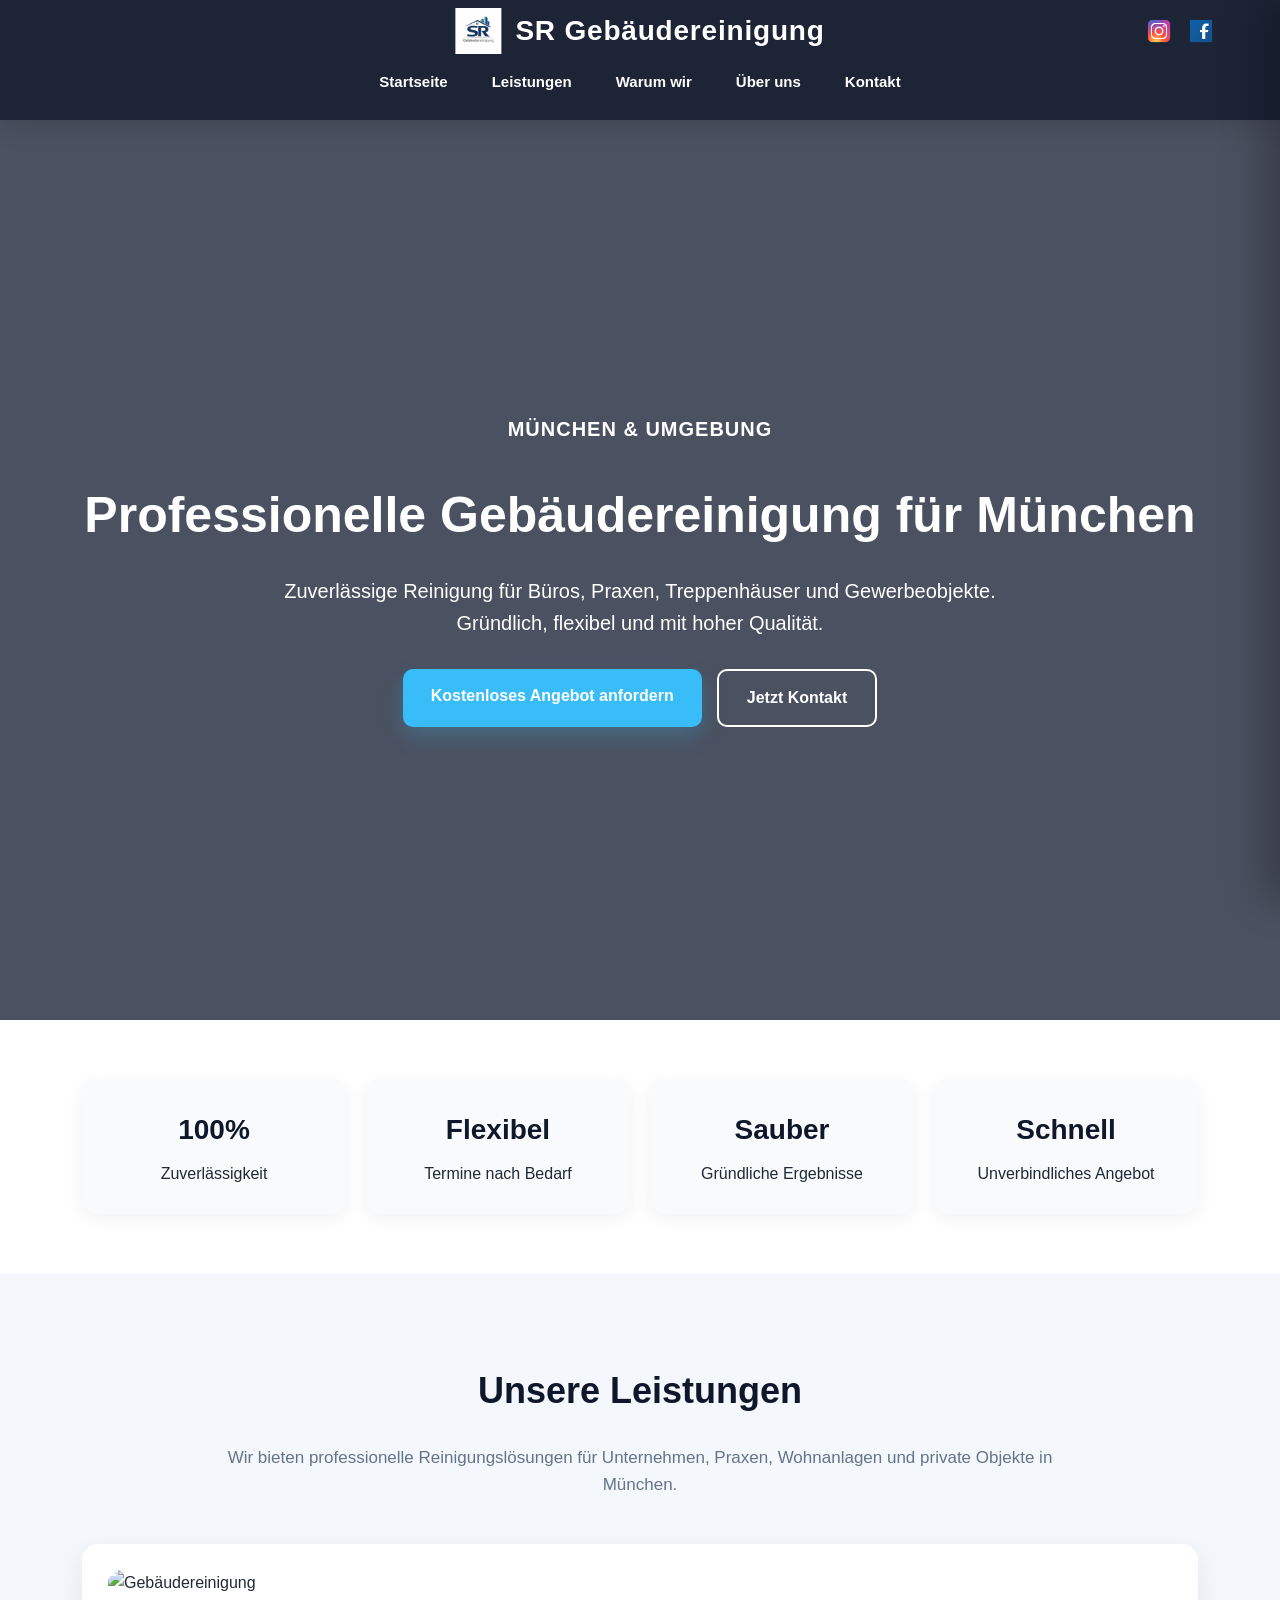
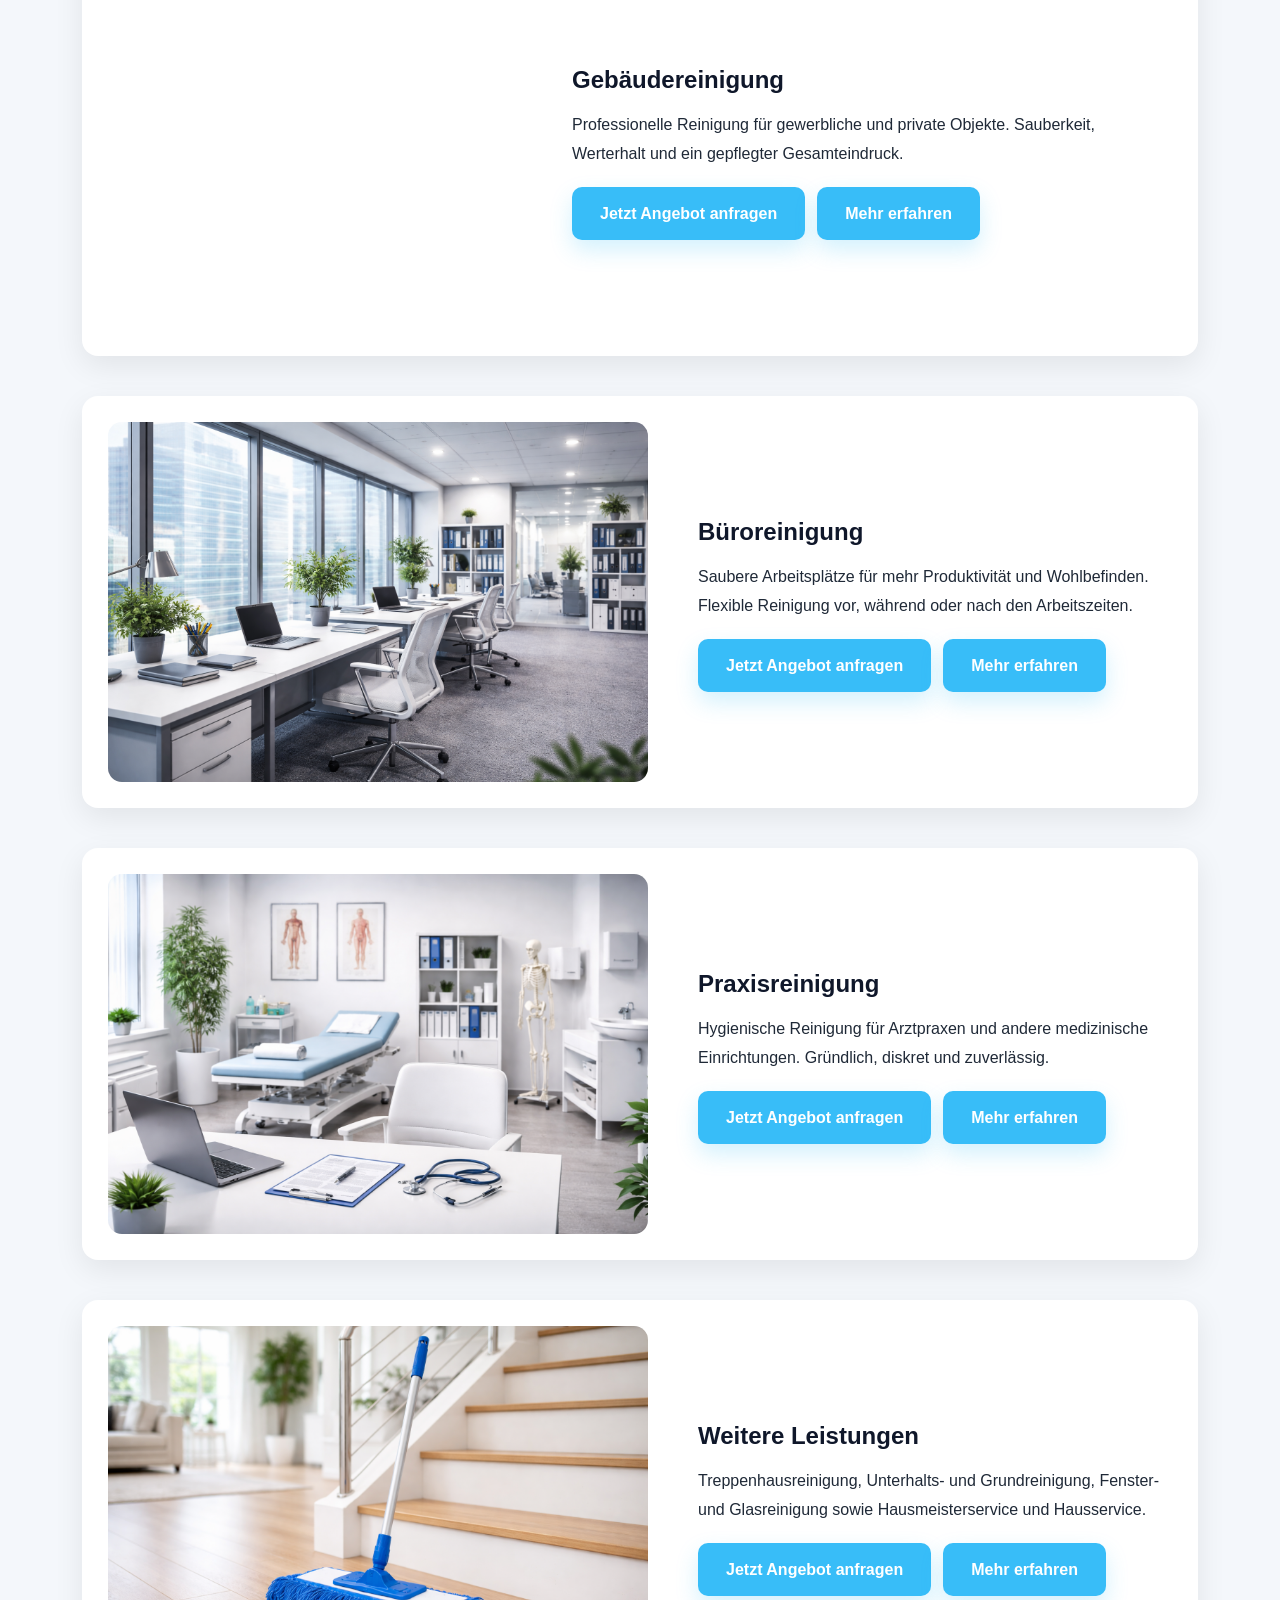
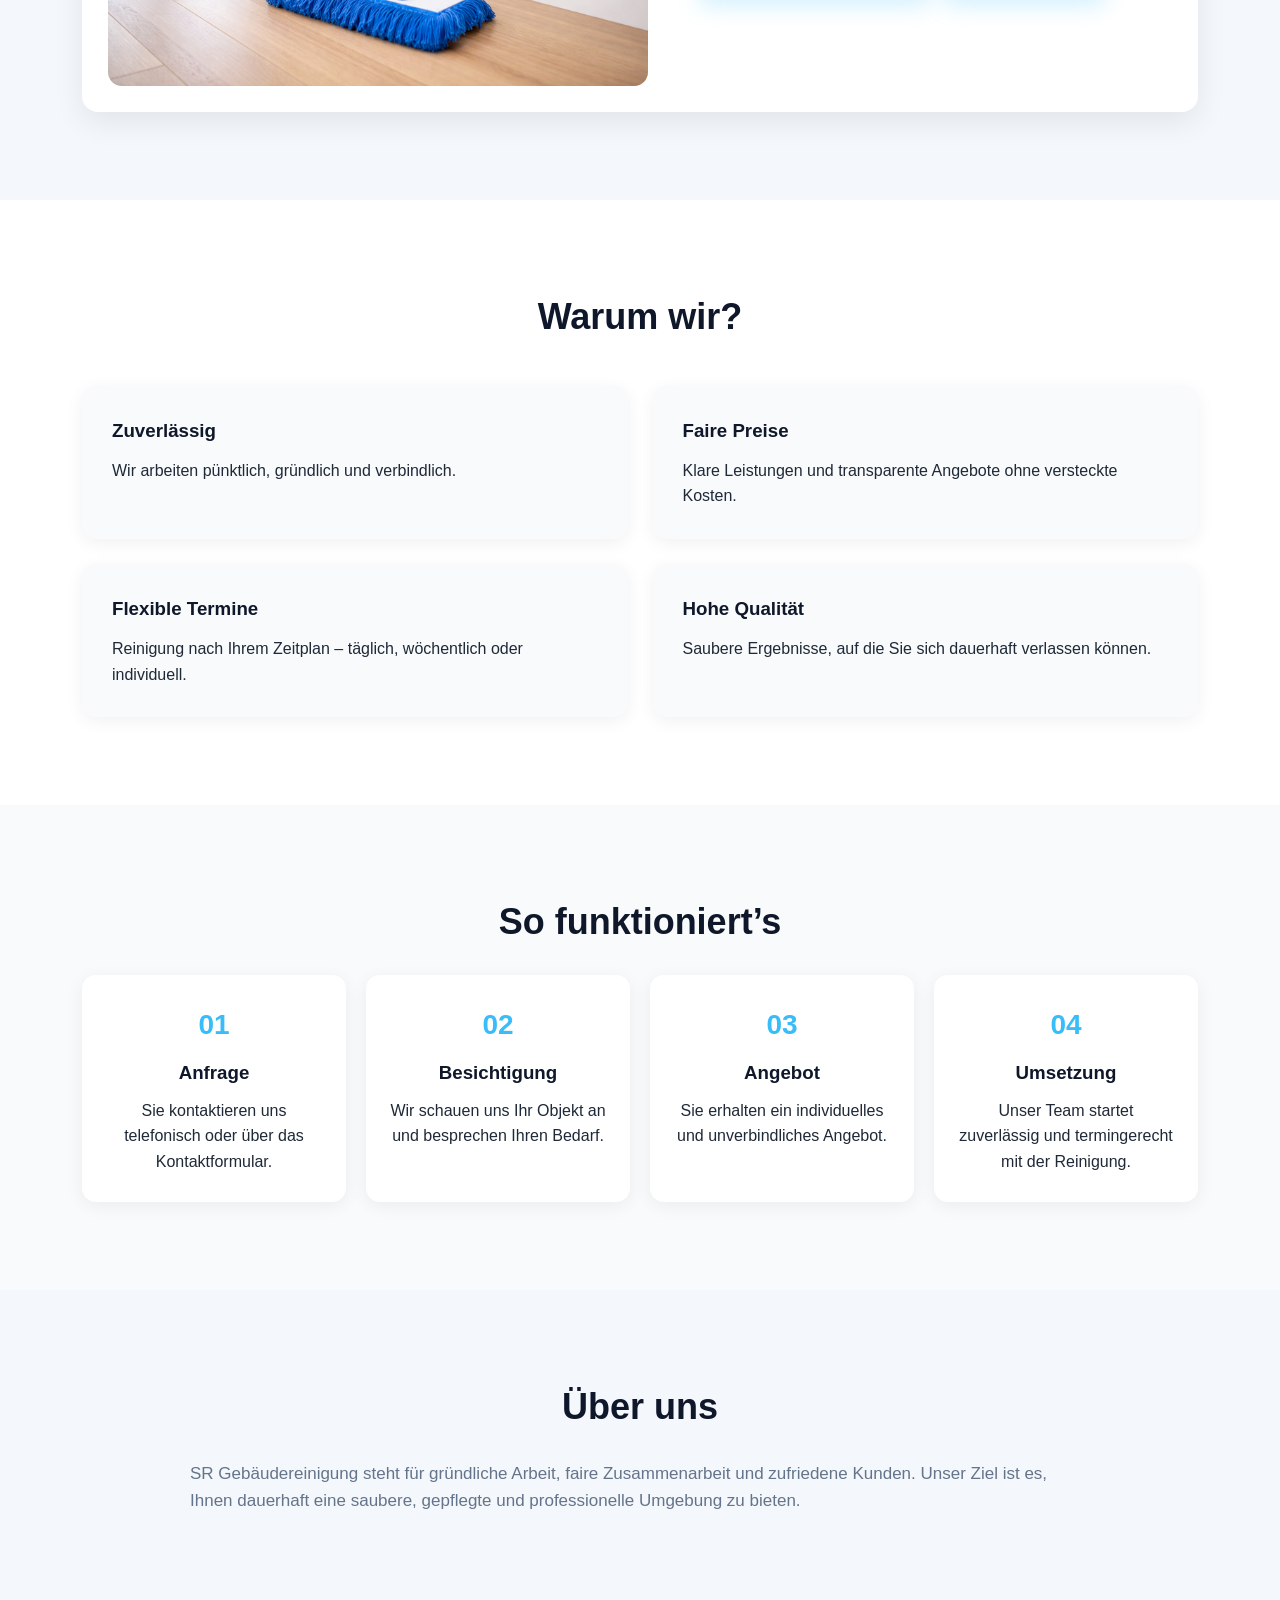
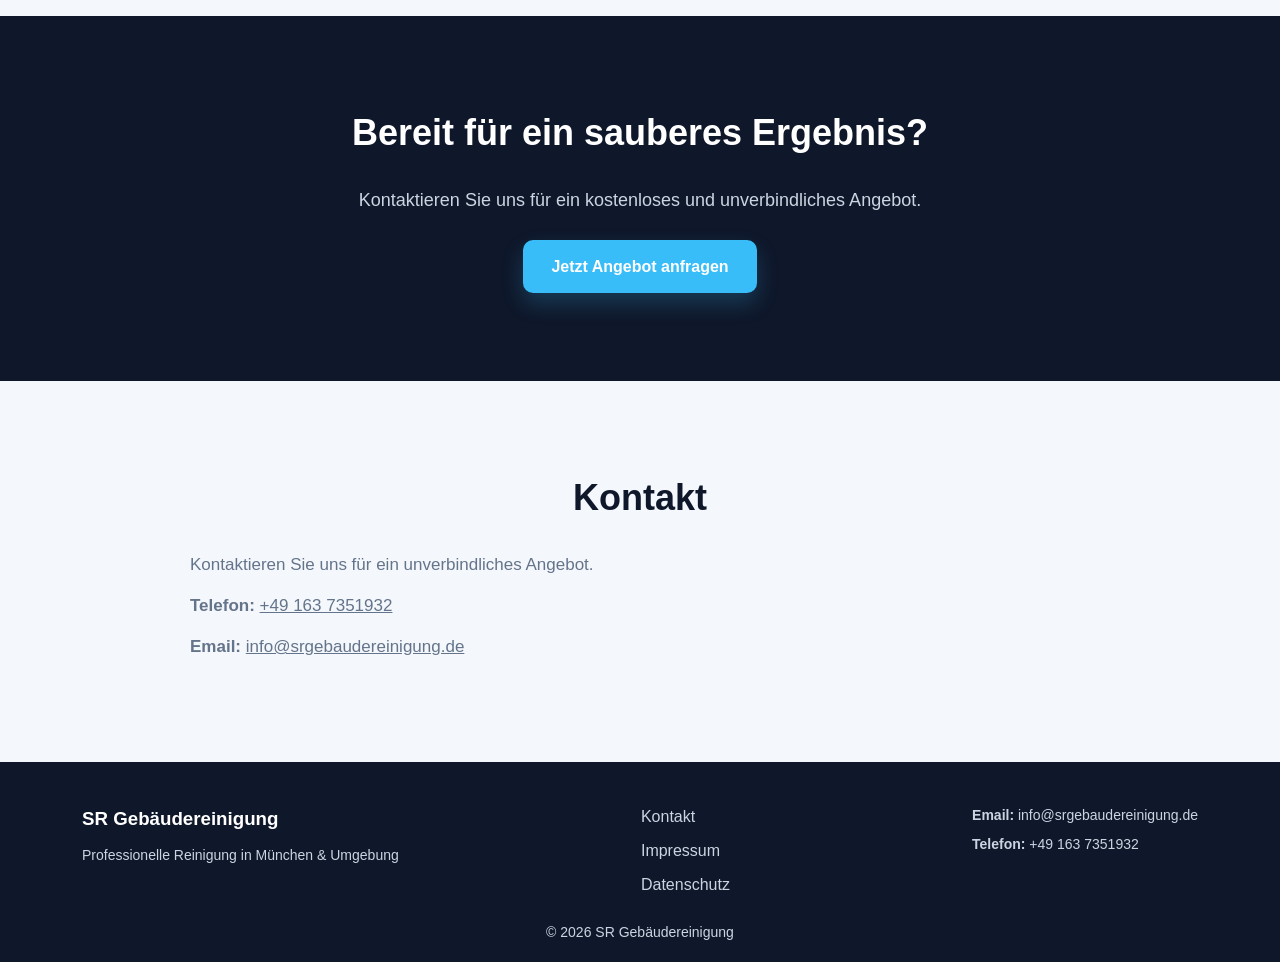
==== commit a4185366: "Replace site with current local version" ====
--- a/index.html
+++ b/index.html
@@ -1 +1,332 @@
-<!DOCTYPE html> <html lang="de"> <head> <meta charset="UTF-8"> <meta name="viewport" content="width=device-width, initial-scale=1.0"> <title>SR Gebäudereinigung</title> <link rel="stylesheet" href="style.css"> <link rel="icon" type="image/png" href="images.jpg/logo.png"> </head> <body> <header class="site-header"> <div class="container header-wrapper"> <div class="header-top"> <a href="index.html" class="brand-link"> <img src="images.jpg/logo.png" alt="SR Gebäudereinigung Logo" class="logo-img"> <span class="logo-text">SR Gebäudereinigung</span> </a> <div class="social-icons"> <a href="https://instagram.com/sr.gebaudereinigung" target="_blank" rel="noopener noreferrer"> <img src="images.jpg/insta.png" alt="Instagram"> </a> <a href="https://www.facebook.com/profile.php?id=61580575067153" target="_blank" rel="noopener noreferrer"> <img src="images.jpg/facebook.png" alt="Facebook"> </a> </div> <button class="menu-toggle" id="menuToggle" aria-label="Menü öffnen"> <span></span> <span></span> <span></span> </button> </div> <nav class="main-nav"> <ul> <li><a href="#home">Startseite</a></li> <li><a href="#services">Leistungen</a></li> <li><a href="#why-us">Warum wir</a></li> <li><a href="#about">Über uns</a></li> <li><a href="kontakt.html">Kontakt</a></li> </ul> </nav> </div> </header> <div class="menu-overlay" id="menuOverlay"></div> <aside class="mobile-menu" id="mobileMenu"> <div class="mobile-menu-header"> <span class="mobile-menu-title">Menü</span> <button class="mobile-menu-close" id="menuClose" aria-label="Menü schließen">×</button> </div> <nav class="mobile-menu-nav"> <a href="#home">Startseite</a> <a href="#services">Leistungen</a> <a href="#why-us">Warum wir</a> <a href="#about">Über uns</a> <a href="kontakt.html">Kontakt</a> <a href="impressum.html">Impressum</a> <a href="datenschutz.html">Datenschutz</a> </nav> <div class="mobile-menu-socials"> <a href="https://instagram.com/sr.gebaudereinigung" target="_blank" rel="noopener noreferrer"> <img src="images.jpg/insta.png" alt="Instagram"> </a> <a href="https://www.facebook.com/profile.php?id=61580575067153" target="_blank" rel="noopener noreferrer"> <img src="images.jpg/facebook.png" alt="Facebook"> </a> </div> </aside> <section id="home" class="hero"> <div class="container reveal"> <p class="hero-subtitle">München & Umgebung</p> <h1>Professionelle Gebäudereinigung für München</h1> <p> Zuverlässige Reinigung für Büros, Praxen, Treppenhäuser und Gewerbeobjekte. Gründlich, flexibel und mit hoher Qualität. </p> <div class="hero-buttons"> <a href="kontakt.html" class="btn">Kostenloses Angebot anfordern</a> <a href="#contact" class="btn btn-secondary">Jetzt Kontakt</a> </div> </div> </section> <section class="stats"> <div class="container"> <div class="stats-grid"> <div class="stat-box reveal"> <h3>100%</h3> <p>Zuverlässigkeit</p> </div> <div class="stat-box reveal"> <h3>Flexibel</h3> <p>Termine nach Bedarf</p> </div> <div class="stat-box reveal"> <h3>Sauber</h3> <p>Gründliche Ergebnisse</p> </div> <div class="stat-box reveal"> <h3>Schnell</h3> <p>Unverbindliches Angebot</p> </div> </div> </div> </section> <section id="services" class="services"> <div class="container"> <h2 class="reveal">Unsere Leistungen</h2> <p class="section-intro reveal"> Wir bieten professionelle Reinigungslösungen für Unternehmen, Praxen, Wohnanlagen und private Objekte in München. </p> <div class="service-list"> <div class="service-row reveal"> <img src="images.jpg/gebrein.jpg" alt="Gebäudereinigung"> <div class="service-text"> <h3>Gebäudereinigung</h3> <p> Professionelle Reinigung für gewerbliche und private Objekte. Sauberkeit, Werterhalt und ein gepflegter Gesamteindruck. </p> <div class="service-buttons"> <a href="kontakt.html" class="btn">Jetzt Angebot anfragen</a> <a href="leistungen.html#gebaeudereinigung" class="btn">Mehr erfahren</a> </div> </div> </div> <div class="service-row reveal"> <img src="images.jpg/biro.png" alt="Büroreinigung"> <div class="service-text"> <h3>Büroreinigung</h3> <p> Saubere Arbeitsplätze für mehr Produktivität und Wohlbefinden. Flexible Reinigung vor, während oder nach den Arbeitszeiten. </p> <div class="service-buttons"> <a href="kontakt.html" class="btn">Jetzt Angebot anfragen</a> <a href="leistungen.html#bueroreinigung" class="btn">Mehr erfahren</a> </div> </div> </div> <div class="service-row reveal"> <img src="images.jpg/klinika.png" alt="Praxisreinigung"> <div class="service-text"> <h3>Praxisreinigung</h3> <p> Hygienische Reinigung für Arztpraxen und andere medizinische Einrichtungen. Gründlich, diskret und zuverlässig. </p> <div class="service-buttons"> <a href="kontakt.html" class="btn">Jetzt Angebot anfragen</a> <a href="leistungen.html#praxisreinigung" class="btn">Mehr erfahren</a> </div> </div> </div> <div class="service-row reveal"> <img src="images.jpg/wtrlst.png" alt="Weitere Leistungen"> <div class="service-text"> <h3>Weitere Leistungen</h3> <p> Treppenhausreinigung, Unterhalts- und Grundreinigung, Fenster- und Glasreinigung sowie Hausmeisterservice und Hausservice. </p> <div class="service-buttons"> <a href="kontakt.html" class="btn">Jetzt Angebot anfragen</a> <a href="leistungen.html#weitere-leistungen" class="btn">Mehr erfahren</a> </div> </div> </div> </div> </div> </section> <section id="why-us" class="why-us"> <div class="container"> <h2 class="reveal">Warum wir?</h2> <div class="why-grid"> <div class="why-box reveal"> <h3>Zuverlässig</h3> <p>Wir arbeiten pünktlich, gründlich und verbindlich.</p> </div> <div class="why-box reveal"> <h3>Faire Preise</h3> <p>Klare Leistungen und transparente Angebote ohne versteckte Kosten.</p> </div> <div class="why-box reveal"> <h3>Flexible Termine</h3> <p>Reinigung nach Ihrem Zeitplan – täglich, wöchentlich oder individuell.</p> </div> <div class="why-box reveal"> <h3>Hohe Qualität</h3> <p>Saubere Ergebnisse, auf die Sie sich dauerhaft verlassen können.</p> </div> </div> </div> </section> <section class="process"> <div class="container"> <h2 class="reveal">So funktioniert’s</h2> <div class="process-grid"> <div class="process-box reveal"> <span>01</span> <h3>Anfrage</h3> <p>Sie kontaktieren uns telefonisch oder über das Kontaktformular.</p> </div> <div class="process-box reveal"> <span>02</span> <h3>Besichtigung</h3> <p>Wir schauen uns Ihr Objekt an und besprechen Ihren Bedarf.</p> </div> <div class="process-box reveal"> <span>03</span> <h3>Angebot</h3> <p>Sie erhalten ein individuelles und unverbindliches Angebot.</p> </div> <div class="process-box reveal"> <span>04</span> <h3>Umsetzung</h3> <p>Unser Team startet zuverlässig und termingerecht mit der Reinigung.</p> </div> </div> </div> </section> <section id="about" class="about"> <div class="container reveal"> <h2>Über uns</h2> <p> SR Gebäudereinigung steht für gründliche Arbeit, faire Zusammenarbeit und zufriedene Kunden. Unser Ziel ist es, Ihnen dauerhaft eine saubere, gepflegte und professionelle Umgebung zu bieten. </p> </div> </section> <section class="cta-section"> <div class="container reveal"> <h2>Bereit für ein sauberes Ergebnis?</h2> <p>Kontaktieren Sie uns für ein kostenloses und unverbindliches Angebot.</p> <a href="kontakt.html" class="btn">Jetzt Angebot anfragen</a> </div> </section> <section id="contact" class="contact"> <div class="container reveal"> <h2>Kontakt</h2> <p>Kontaktieren Sie uns für ein unverbindliches Angebot.</p> <p><strong>Telefon:</strong> <a href="tel:+49 163 7351932">+49 163 7351932</a></p> <p><strong>Email:</strong> <a href="mailto:info@srgebaudereinigung.de">info@srgebaudereinigung.de</a></p> </div> </section> <footer class="footer"> <div class="container footer-content"> <div class="footer-left"> <h3>SR Gebäudereinigung</h3> <p>Professionelle Reinigung in München & Umgebung</p> </div> <div class="footer-links"> <a href="kontakt.html">Kontakt</a> <a href="impressum.html">Impressum</a> <a href="datenschutz.html">Datenschutz</a> </div> <div class="footer-contact"> <p><strong>Email:</strong> <a href="mailto:info@srgebaudereinigung.de">info@srgebaudereinigung.de</a></p> <p><strong>Telefon:</strong> <a href="tel:+49 163 7351932">+49 163 7351932</a></p> </div> </div> <div class="footer-bottom"> <p>© 2026 SR Gebäudereinigung</p> </div> </footer> <script> const menuToggle = document.getElementById("menuToggle"); const menuClose = document.getElementById("menuClose"); const mobileMenu = document.getElementById("mobileMenu"); const menuOverlay = document.getElementById("menuOverlay"); function openMenu() { mobileMenu.classList.add("active"); menuOverlay.classList.add("active"); document.body.classList.add("menu-open"); } function closeMenu() { mobileMenu.classList.remove("active"); menuOverlay.classList.remove("active"); document.body.classList.remove("menu-open"); } if (menuToggle) menuToggle.addEventListener("click", openMenu); if (menuClose) menuClose.addEventListener("click", closeMenu); if (menuOverlay) menuOverlay.addEventListener("click", closeMenu); document.querySelectorAll(".mobile-menu-nav a").forEach(link => { link.addEventListener("click", closeMenu); }); const reveals = document.querySelectorAll(".reveal"); const observer = new IntersectionObserver((entries) => { entries.forEach(entry => { if (entry.isIntersecting) { entry.target.classList.add("visible"); } }); }, { threshold: 0.12 }); reveals.forEach(el => observer.observe(el)); </script> </body> </html>
+<!DOCTYPE html>
+<html lang="de">
+<head>
+    <meta charset="UTF-8">
+    <meta name="viewport" content="width=device-width, initial-scale=1.0">
+    <title>SR Gebäudereinigung</title>
+    <link rel="stylesheet" href="style.css">
+    <link rel="icon" type="image/png" href="images.jpg/logo.png">
+</head>
+<body>
+
+<header class="site-header">
+    <div class="container header-wrapper">
+        <div class="header-top">
+            <a href="index.html" class="brand-link">
+                <img src="images.jpg/logo.png" alt="SR Gebäudereinigung Logo" class="logo-img">
+                <span class="logo-text">SR Gebäudereinigung</span>
+            </a>
+
+            <div class="social-icons">
+                <a href="https://instagram.com/sr.gebaudereinigung" target="_blank" rel="noopener noreferrer">
+                    <img src="images.jpg/insta.png" alt="Instagram">
+                </a>
+                <a href="https://www.facebook.com/profile.php?id=61580575067153" target="_blank" rel="noopener noreferrer">
+                    <img src="images.jpg/facebook.png" alt="Facebook">
+                </a>
+            </div>
+
+            <button class="menu-toggle" id="menuToggle" aria-label="Menü öffnen">
+                <span></span>
+                <span></span>
+                <span></span>
+            </button>
+        </div>
+
+        <nav class="main-nav">
+            <ul>
+                <li><a href="#home">Startseite</a></li>
+                <li><a href="#services">Leistungen</a></li>
+                <li><a href="#why-us">Warum wir</a></li>
+                <li><a href="#about">Über uns</a></li>
+                <li><a href="kontakt.html">Kontakt</a></li>
+            </ul>
+        </nav>
+    </div>
+</header>
+
+<div class="menu-overlay" id="menuOverlay"></div>
+
+<aside class="mobile-menu" id="mobileMenu">
+    <div class="mobile-menu-header">
+        <span class="mobile-menu-title">Menü</span>
+        <button class="mobile-menu-close" id="menuClose" aria-label="Menü schließen">×</button>
+    </div>
+
+    <nav class="mobile-menu-nav">
+        <a href="#home">Startseite</a>
+        <a href="#services">Leistungen</a>
+        <a href="#why-us">Warum wir</a>
+        <a href="#about">Über uns</a>
+        <a href="kontakt.html">Kontakt</a>
+        <a href="impressum.html">Impressum</a>
+        <a href="datenschutz.html">Datenschutz</a>
+    </nav>
+
+    <div class="mobile-menu-socials">
+        <a href="https://instagram.com/sr.gebaudereinigung" target="_blank" rel="noopener noreferrer">
+            <img src="images.jpg/insta.png" alt="Instagram">
+        </a>
+        <a href="https://www.facebook.com/profile.php?id=61580575067153" target="_blank" rel="noopener noreferrer">
+            <img src="images.jpg/facebook.png" alt="Facebook">
+        </a>
+    </div>
+</aside>
+
+<section id="home" class="hero">
+    <div class="container reveal">
+        <p class="hero-subtitle">München & Umgebung</p>
+        <h1>Professionelle Gebäudereinigung für München</h1>
+        <p>
+            Zuverlässige Reinigung für Büros, Praxen, Treppenhäuser und Gewerbeobjekte.
+            Gründlich, flexibel und mit hoher Qualität.
+        </p>
+
+        <div class="hero-buttons">
+            <a href="kontakt.html" class="btn">Kostenloses Angebot anfordern</a>
+            <a href="#contact" class="btn btn-secondary">Jetzt Kontakt</a>
+        </div>
+    </div>
+</section>
+
+<section class="stats">
+    <div class="container">
+        <div class="stats-grid">
+            <div class="stat-box reveal">
+                <h3>100%</h3>
+                <p>Zuverlässigkeit</p>
+            </div>
+            <div class="stat-box reveal">
+                <h3>Flexibel</h3>
+                <p>Termine nach Bedarf</p>
+            </div>
+            <div class="stat-box reveal">
+                <h3>Sauber</h3>
+                <p>Gründliche Ergebnisse</p>
+            </div>
+            <div class="stat-box reveal">
+                <h3>Schnell</h3>
+                <p>Unverbindliches Angebot</p>
+            </div>
+        </div>
+    </div>
+</section>
+
+<section id="services" class="services">
+    <div class="container">
+        <h2 class="reveal">Unsere Leistungen</h2>
+        <p class="section-intro reveal">
+            Wir bieten professionelle Reinigungslösungen für Unternehmen,
+            Praxen, Wohnanlagen und private Objekte in München.
+        </p>
+
+        <div class="service-list">
+            <div class="service-row reveal">
+                <img src="images.jpg/gebrein.jpg" alt="Gebäudereinigung">
+                <div class="service-text">
+                    <h3>Gebäudereinigung</h3>
+                    <p>
+                        Professionelle Reinigung für gewerbliche und private Objekte.
+                        Sauberkeit, Werterhalt und ein gepflegter Gesamteindruck.
+                    </p>
+                    <div class="service-buttons">
+                        <a href="kontakt.html" class="btn">Jetzt Angebot anfragen</a>
+                        <a href="leistungen.html#gebaeudereinigung" class="btn">Mehr erfahren</a>
+                    </div>
+                </div>
+            </div>
+
+            <div class="service-row reveal">
+                <img src="images.jpg/biro.png" alt="Büroreinigung">
+                <div class="service-text">
+                    <h3>Büroreinigung</h3>
+                    <p>
+                        Saubere Arbeitsplätze für mehr Produktivität und Wohlbefinden.
+                        Flexible Reinigung vor, während oder nach den Arbeitszeiten.
+                    </p>
+                    <div class="service-buttons">
+                        <a href="kontakt.html" class="btn">Jetzt Angebot anfragen</a>
+                        <a href="leistungen.html#bueroreinigung" class="btn">Mehr erfahren</a>
+                    </div>
+                </div>
+            </div>
+
+            <div class="service-row reveal">
+                <img src="images.jpg/klinika.png" alt="Praxisreinigung">
+                <div class="service-text">
+                    <h3>Praxisreinigung</h3>
+                    <p>
+                        Hygienische Reinigung für Arztpraxen und andere medizinische Einrichtungen.
+                        Gründlich, diskret und zuverlässig.
+                    </p>
+                    <div class="service-buttons">
+                        <a href="kontakt.html" class="btn">Jetzt Angebot anfragen</a>
+                        <a href="leistungen.html#praxisreinigung" class="btn">Mehr erfahren</a>
+                    </div>
+                </div>
+            </div>
+
+            <div class="service-row reveal">
+                <img src="images.jpg/wtrlst.png" alt="Weitere Leistungen">
+                <div class="service-text">
+                    <h3>Weitere Leistungen</h3>
+                    <p>
+                        Treppenhausreinigung, Unterhalts- und Grundreinigung,
+                        Fenster- und Glasreinigung sowie Hausmeisterservice und Hausservice.
+                    </p>
+                    <div class="service-buttons">
+                        <a href="kontakt.html" class="btn">Jetzt Angebot anfragen</a>
+                        <a href="leistungen.html#weitere-leistungen" class="btn">Mehr erfahren</a>
+                    </div>
+                </div>
+            </div>
+        </div>
+    </div>
+</section>
+
+<section id="why-us" class="why-us">
+    <div class="container">
+        <h2 class="reveal">Warum wir?</h2>
+
+        <div class="why-grid">
+            <div class="why-box reveal">
+                <h3>Zuverlässig</h3>
+                <p>Wir arbeiten pünktlich, gründlich und verbindlich.</p>
+            </div>
+            <div class="why-box reveal">
+                <h3>Faire Preise</h3>
+                <p>Klare Leistungen und transparente Angebote ohne versteckte Kosten.</p>
+            </div>
+            <div class="why-box reveal">
+                <h3>Flexible Termine</h3>
+                <p>Reinigung nach Ihrem Zeitplan – täglich, wöchentlich oder individuell.</p>
+            </div>
+            <div class="why-box reveal">
+                <h3>Hohe Qualität</h3>
+                <p>Saubere Ergebnisse, auf die Sie sich dauerhaft verlassen können.</p>
+            </div>
+        </div>
+    </div>
+</section>
+
+<section class="process">
+    <div class="container">
+        <h2 class="reveal">So funktioniert’s</h2>
+
+        <div class="process-grid">
+            <div class="process-box reveal">
+                <span>01</span>
+                <h3>Anfrage</h3>
+                <p>Sie kontaktieren uns telefonisch oder über das Kontaktformular.</p>
+            </div>
+            <div class="process-box reveal">
+                <span>02</span>
+                <h3>Besichtigung</h3>
+                <p>Wir schauen uns Ihr Objekt an und besprechen Ihren Bedarf.</p>
+            </div>
+            <div class="process-box reveal">
+                <span>03</span>
+                <h3>Angebot</h3>
+                <p>Sie erhalten ein individuelles und unverbindliches Angebot.</p>
+            </div>
+            <div class="process-box reveal">
+                <span>04</span>
+                <h3>Umsetzung</h3>
+                <p>Unser Team startet zuverlässig und termingerecht mit der Reinigung.</p>
+            </div>
+        </div>
+    </div>
+</section>
+
+<section id="about" class="about">
+    <div class="container reveal">
+        <h2>Über uns</h2>
+        <p>
+            SR Gebäudereinigung steht für gründliche Arbeit, faire Zusammenarbeit und
+            zufriedene Kunden. Unser Ziel ist es, Ihnen dauerhaft eine saubere,
+            gepflegte und professionelle Umgebung zu bieten.
+        </p>
+    </div>
+</section>
+
+<section class="cta-section">
+    <div class="container reveal">
+        <h2>Bereit für ein sauberes Ergebnis?</h2>
+        <p>Kontaktieren Sie uns für ein kostenloses und unverbindliches Angebot.</p>
+        <a href="kontakt.html" class="btn">Jetzt Angebot anfragen</a>
+    </div>
+</section>
+
+<section id="contact" class="contact">
+    <div class="container reveal">
+        <h2>Kontakt</h2>
+        <p>Kontaktieren Sie uns für ein unverbindliches Angebot.</p>
+        <p><strong>Telefon:</strong> <a href="tel:+49 163 7351932">+49 163 7351932</a></p>
+        <p><strong>Email:</strong> <a href="mailto:info@srgebaudereinigung.de">info@srgebaudereinigung.de</a></p>
+    </div>
+</section>
+
+<footer class="footer">
+    <div class="container footer-content">
+        <div class="footer-left">
+            <h3>SR Gebäudereinigung</h3>
+            <p>Professionelle Reinigung in München & Umgebung</p>
+        </div>
+
+        <div class="footer-links">
+            <a href="kontakt.html">Kontakt</a>
+            <a href="impressum.html">Impressum</a>
+            <a href="datenschutz.html">Datenschutz</a>
+        </div>
+
+        <div class="footer-contact">
+            <p><strong>Email:</strong> <a href="mailto:info@srgebaudereinigung.de">info@srgebaudereinigung.de</a></p>
+            <p><strong>Telefon:</strong> <a href="tel:+49 163 7351932">+49 163 7351932</a></p>
+        </div>
+    </div>
+
+    <div class="footer-bottom">
+        <p>© 2026 SR Gebäudereinigung</p>
+    </div>
+</footer>
+
+<script>
+const menuToggle = document.getElementById("menuToggle");
+const menuClose = document.getElementById("menuClose");
+const mobileMenu = document.getElementById("mobileMenu");
+const menuOverlay = document.getElementById("menuOverlay");
+
+function openMenu() {
+    mobileMenu.classList.add("active");
+    menuOverlay.classList.add("active");
+    document.body.classList.add("menu-open");
+}
+
+function closeMenu() {
+    mobileMenu.classList.remove("active");
+    menuOverlay.classList.remove("active");
+    document.body.classList.remove("menu-open");
+}
+
+if (menuToggle) menuToggle.addEventListener("click", openMenu);
+if (menuClose) menuClose.addEventListener("click", closeMenu);
+if (menuOverlay) menuOverlay.addEventListener("click", closeMenu);
+
+document.querySelectorAll(".mobile-menu-nav a").forEach(link => {
+    link.addEventListener("click", closeMenu);
+});
+
+const reveals = document.querySelectorAll(".reveal");
+const observer = new IntersectionObserver((entries) => {
+    entries.forEach(entry => {
+        if (entry.isIntersecting) {
+            entry.target.classList.add("visible");
+        }
+    });
+}, { threshold: 0.12 });
+
+reveals.forEach(el => observer.observe(el));
+</script>
+
+</body>
+</html>
--- a/style.css
+++ b/style.css
@@ -1,2 +1,1435 @@
-
-:root { --bg: #f4f7fb; --surface: #ffffff; --surface-soft: #f8fafc; --text: #1f2937; --muted: #64748b; --primary: #38bdf8; --primary-dark: #0ea5e9; --dark: #0f172a; --dark-2: #111827; --border: #e5e7eb; --shadow: 0 10px 30px rgba(0, 0, 0, 0.08); --shadow-lg: 0 18px 40px rgba(0, 0, 0, 0.14); --radius: 16px; --radius-sm: 10px; --container: 1200px; --transition: 0.28s ease; } * { margin: 0; padding: 0; box-sizing: border-box; } html { scroll-behavior: smooth; } body { font-family: Arial, sans-serif; background-color: var(--bg); color: var(--text); line-height: 1.6; } body.menu-open { overflow: hidden; } img { max-width: 100%; display: block; } a { color: inherit; } .container { width: min(90%, var(--container)); margin: 0 auto; } /* ===== REVEAL ANIMATION ===== */ .reveal { opacity: 0; transform: translateY(24px); transition: opacity 0.7s ease, transform 0.7s ease; } .reveal.visible { opacity: 1; transform: translateY(0); } /* ===== HEADER ===== */ .site-header { background: rgba(15, 23, 42, 0.94); backdrop-filter: blur(10px); position: sticky; top: 0; z-index: 1000; box-shadow: 0 8px 24px rgba(0, 0, 0, 0.12); } .header-wrapper { padding: 16px 0; display: flex; flex-direction: column; gap: 14px; } .header-top { display: flex; justify-content: space-between; align-items: center; gap: 18px; } .brand-link { display: flex; align-items: center; gap: 14px; text-decoration: none; } .logo-img { width: 46px; height: 46px; object-fit: contain; } .logo-text { color: white; font-size: 28px; font-weight: 700; letter-spacing: 0.8px; } .social-icons { display: flex; align-items: center; gap: 12px; } .social-icons img { width: 30px; height: 30px; transition: transform var(--transition), opacity var(--transition); } .social-icons img:hover { transform: scale(1.12); opacity: 0.9; } /* desktop nav */ .main-nav { display: flex; justify-content: center; } .main-nav ul { list-style: none; display: flex; flex-wrap: wrap; justify-content: center; gap: 12px; } .main-nav a { display: inline-block; color: white; text-decoration: none; font-weight: 600; font-size: 15px; padding: 10px 16px; border-radius: 999px; transition: background-color var(--transition), color var(--transition), transform var(--transition); } .main-nav a:hover, .main-nav a:focus { background-color: var(--primary); color: #ffffff; transform: translateY(-1px); outline: none; } /* mobile toggle */ .menu-toggle { display: none; width: 48px; height: 48px; border: none; border-radius: 12px; background: rgba(56, 189, 248, 0.12); cursor: pointer; align-items: center; justify-content: center; flex-direction: column; gap: 5px; transition: background var(--transition), transform var(--transition); } .menu-toggle:hover { background: rgba(56, 189, 248, 0.22); transform: scale(1.03); } .menu-toggle span { display: block; width: 22px; height: 2.5px; background: white; border-radius: 999px; transition: var(--transition); } .menu-overlay { position: fixed; inset: 0; background: rgba(2, 6, 23, 0.52); opacity: 0; visibility: hidden; transition: var(--transition); z-index: 1100; } .menu-overlay.active { opacity: 1; visibility: visible; } .mobile-menu { position: fixed; top: 0; right: 0; width: min(340px, 88vw); height: 100vh; background: var(--dark); transform: translateX(100%); transition: transform 0.34s ease; z-index: 1200; box-shadow: -18px 0 36px rgba(0, 0, 0, 0.25); padding: 24px 20px; display: flex; flex-direction: column; } .mobile-menu.active { transform: translateX(0); } .mobile-menu-header { display: flex; justify-content: space-between; align-items: center; margin-bottom: 26px; } .mobile-menu-title { color: white; font-size: 22px; font-weight: 700; } .mobile-menu-close { border: none; background: transparent; color: white; font-size: 34px; line-height: 1; cursor: pointer; } .mobile-menu-nav { display: flex; flex-direction: column; gap: 10px; } .mobile-menu-nav a { color: white; text-decoration: none; background: rgba(255, 255, 255, 0.04); border-radius: 12px; padding: 14px 16px; font-weight: 600; transition: var(--transition); } .mobile-menu-nav a:hover { background: var(--primary); transform: translateX(3px); } .mobile-menu-socials { margin-top: auto; display: flex; gap: 12px; padding-top: 24px; } .mobile-menu-socials img { width: 30px; height: 30px; } /* ===== HERO ===== */ .hero { background: linear-gradient(rgba(15, 23, 42, 0.74), rgba(15, 23, 42, 0.74)), url("images.jpg/indexpage.png"); background-size: cover; background-position: center; background-repeat: no-repeat; min-height: 100vh; display: flex; align-items: center; justify-content: center; text-align: center; padding: 120px 20px; } .hero-subtitle { color: var(--primary); font-weight: bold; margin-bottom: 12px; text-transform: uppercase; letter-spacing: 1px; } .hero h1 { font-size: 50px; margin-bottom: 20px; color: white; } .hero p { font-size: 20px; max-width: 760px; margin: 0 auto 30px; color: white; } .hero-buttons { display: flex; justify-content: center; gap: 15px; flex-wrap: wrap; margin-top: 20px; } /* ===== BUTTONS ===== */ .btn { display: inline-block; background-color: var(--primary); color: white; text-decoration: none; padding: 14px 28px; border-radius: 10px; font-weight: bold; transition: transform var(--transition), background-color var(--transition), box-shadow var(--transition); box-shadow: 0 10px 22px rgba(56, 189, 248, 0.22); border: none; cursor: pointer; } .btn:hover { background-color: var(--primary-dark); transform: translateY(-2px); } .btn-secondary { background-color: transparent; border: 2px solid white; box-shadow: none; } .btn-secondary:hover { background-color: white; color: var(--dark); } /* ===== COMMON ===== */ .about, .services, .contact { padding: 88px 20px; } .about h2, .services h2, .contact h2, .process h2, .why-us h2, .cta-section h2, .page-section h2, .legal-section h1 { text-align: center; font-size: 36px; margin-bottom: 24px; color: var(--dark); } .about p, .contact p, .section-intro, .page-intro, .legal-section p, .legal-section li { max-width: 900px; margin: 0 auto 14px; font-size: 17px; color: var(--muted); } .section-intro, .page-intro { text-align: center; margin-bottom: 38px; } .card-surface { background: white; border-radius: var(--radius); box-shadow: var(--shadow); } /* ===== STATS ===== */ .stats { padding: 60px 20px; background: white; } .stats-grid { display: grid; grid-template-columns: repeat(4, 1fr); gap: 20px; } .stat-box { background: var(--surface-soft); padding: 28px 22px; border-radius: 14px; text-align: center; box-shadow: 0 4px 18px rgba(0, 0, 0, 0.06); transition: transform var(--transition), box-shadow var(--transition); } .stat-box:hover { transform: translateY(-4px); box-shadow: var(--shadow); } .stat-box h3 { font-size: 28px; color: var(--dark); margin-bottom: 8px; } /* ===== SERVICE LIST ===== */ .service-list { display: flex; flex-direction: column; gap: 40px; margin-top: 46px; } .service-row { display: flex; align-items: center; justify-content: space-between; gap: 50px; background: white; border-radius: var(--radius); padding: 26px; box-shadow: var(--shadow); transition: transform var(--transition), box-shadow var(--transition); } .service-row:hover { transform: translateY(-4px); box-shadow: var(--shadow-lg); } .service-row.reverse { flex-direction: row-reverse; } .service-row img { width: 540px; height: 360px; object-fit: cover; border-radius: 14px; } .service-text { max-width: 600px; } .service-text h3 { margin-bottom: 12px; color: var(--dark); font-size: 24px; } .service-text p { font-size: 16px; margin-bottom: 0; line-height: 1.8; } .service-buttons { display: flex; gap: 12px; flex-wrap: wrap; margin-top: 18px; } /* ===== WHY US ===== */ .why-us { padding: 88px 20px; background: #ffffff; } .why-grid { display: grid; grid-template-columns: repeat(2, 1fr); gap: 25px; margin-top: 40px; } .why-box { background: var(--surface-soft); padding: 30px; border-radius: 14px; box-shadow: 0 4px 18px rgba(0, 0, 0, 0.06); transition: transform var(--transition), box-shadow var(--transition); } .why-box:hover { transform: translateY(-4px); box-shadow: var(--shadow); } .why-box h3 { margin-bottom: 12px; color: var(--dark); } /* ===== PROCESS ===== */ .process { padding: 88px 20px; background: var(--surface-soft); } .process-grid { display: grid; grid-template-columns: repeat(4, 1fr); gap: 20px; } .process-box { background: white; padding: 28px 24px; border-radius: 14px; text-align: center; box-shadow: 0 4px 18px rgba(0, 0, 0, 0.06); transition: transform var(--transition), box-shadow var(--transition); } .process-box:hover { transform: translateY(-4px); box-shadow: var(--shadow); } .process-box span { display: inline-block; font-size: 28px; font-weight: bold; color: var(--primary); margin-bottom: 10px; } .process-box h3 { margin-bottom: 10px; color: var(--dark); } /* ===== CTA ===== */ .cta-section { padding: 88px 20px; background: var(--dark); color: white; text-align: center; } .cta-section h2 { color: white; } .cta-section p { margin-bottom: 25px; font-size: 18px; color: #cbd5e1; } /* ===== PAGE HERO / LEISTUNGEN ===== */ .page-hero { background: linear-gradient(rgba(15, 23, 42, 0.78), rgba(15, 23, 42, 0.78)), url("images.jpg/indexpage.png"); background-size: cover; background-position: center; background-repeat: no-repeat; min-height: 54vh; display: flex; align-items: center; justify-content: center; text-align: center; color: white; padding: 90px 20px; } .page-hero h1 { font-size: 46px; margin-bottom: 18px; } .page-hero p { max-width: 850px; margin: 0 auto; font-size: 20px; color: #e2e8f0; } .service-nav { background: white; padding: 20px 20px; border-bottom: 1px solid var(--border); position: sticky; top: 96px; z-index: 20; } .service-nav .container { display: flex; justify-content: center; gap: 14px; flex-wrap: wrap; } .service-nav a { display: inline-block; padding: 12px 18px; border-radius: 999px; background: #f1f5f9; color: var(--dark); text-decoration: none; font-weight: bold; transition: var(--transition); } .service-nav a:hover { background: var(--primary); color: white; } .service-section { padding: 90px 20px; background: #f8fafc; border-bottom: 1px solid var(--border); } .service-section:nth-of-type(even) { background: white; } .service-layout { display: grid; grid-template-columns: 1.1fr 1fr; gap: 50px; align-items: center; } .service-image-box { background: #e2e8f0; border-radius: 18px; min-height: 420px; overflow: hidden; box-shadow: var(--shadow); } .service-image-box img { width: 100%; height: 100%; min-height: 420px; object-fit: cover; } .service-label { display: inline-block; margin-bottom: 14px; padding: 8px 14px; border-radius: 999px; background: #e0f2fe; color: #0369a1; font-size: 13px; font-weight: bold; letter-spacing: 0.5px; text-transform: uppercase; } .service-content h2 { font-size: 38px; color: var(--dark); margin-bottom: 18px; text-align: left; } .service-content p { font-size: 17px; color: #475569; margin-bottom: 18px; line-height: 1.8; } .service-highlights { display: grid; grid-template-columns: repeat(2, 1fr); gap: 14px; margin: 30px 0; } .highlight-box { background: #ffffff; border: 1px solid var(--border); border-radius: 14px; padding: 18px; box-shadow: 0 6px 18px rgba(0, 0, 0, 0.04); } .highlight-box h3 { color: var(--dark); margin-bottom: 8px; font-size: 18px; } .highlight-box p { margin: 0; font-size: 15px; color: #64748b; line-height: 1.6; } .service-list-clean { list-style: none; margin: 25px 0 32px; padding: 0; } .service-list-clean li { margin-bottom: 12px; padding-left: 28px; position: relative; color: #334155; font-size: 16px; } .service-list-clean li::before { content: "✓"; position: absolute; left: 0; top: 0; color: var(--primary); font-weight: bold; } .service-cta-row { display: flex; gap: 14px; flex-wrap: wrap; margin-top: 10px; } .btn-secondary-dark { display: inline-block; background: transparent; border: 2px solid var(--dark); color: var(--dark); text-decoration: none; padding: 14px 28px; border-radius: 10px; font-weight: bold; transition: var(--transition); } .btn-secondary-dark:hover { background: var(--dark); color: white; } .service-bottom-cta { padding: 90px 20px; background: var(--dark); color: white; text-align: center; } .service-bottom-cta h2 { font-size: 38px; margin-bottom: 16px; color: white; } .service-bottom-cta p { max-width: 820px; margin: 0 auto 28px; font-size: 18px; color: #cbd5e1; } /* ===== KONTAKT PAGE ===== */ .page-shell { min-height: 100vh; display: flex; flex-direction: column; } .page-main { flex: 1; } .contact-hero { background: linear-gradient(rgba(15, 23, 42, 0.78), rgba(15, 23, 42, 0.78)), url("images.jpg/arbeit.png"); background-size: cover; background-position: center; padding: 90px 20px; text-align: center; color: white; } .contact-hero h1 { font-size: 44px; margin-bottom: 14px; } .contact-hero p { max-width: 760px; margin: 0 auto; color: #dbeafe; font-size: 18px; } .contact-page-section { padding: 80px 20px; } .contact-grid { display: grid; grid-template-columns: 1fr 1.1fr; gap: 28px; align-items: stretch; } .contact-card, .contact-form-card, .map-card { background: white; border-radius: 18px; box-shadow: var(--shadow); padding: 28px; } .contact-card h2, .contact-form-card h2, .map-card h2 { text-align: left; font-size: 28px; margin-bottom: 16px; color: var(--dark); } .contact-list { display: flex; flex-direction: column; gap: 14px; margin-top: 18px; } .contact-item a, .contact-item span { color: var(--muted); text-decoration: none; font-size: 17px; } .contact-item a:hover { color: var(--primary-dark); } .contact-form { display: flex; flex-direction: column; gap: 16px; margin-top: 14px; } .contact-form input, .contact-form textarea { width: 100%; padding: 15px 16px; border: 1px solid #cbd5e1; border-radius: 12px; font-size: 16px; font-family: Arial, sans-serif; background: #fff; transition: 0.25s ease; } .contact-form input:focus, .contact-form textarea:focus { outline: none; border-color: var(--primary); box-shadow: 0 0 0 4px rgba(56, 189, 248, 0.15); } .contact-form textarea { min-height: 160px; resize: vertical; } .contact-note { margin-top: 12px; font-size: 13px; color: var(--muted); line-height: 1.6; } .submit-btn { border: none; border-radius: 12px; padding: 15px 20px; background: linear-gradient(135deg, #0ea5e9, #0284c7); color: white; font-size: 16px; font-weight: 700; cursor: pointer; transition: transform 0.18s ease, box-shadow 0.18s ease, opacity 0.18s ease; box-shadow: 0 12px 24px rgba(2, 132, 199, 0.25); } .submit-btn:hover { transform: translateY(-2px); box-shadow: 0 16px 30px rgba(2, 132, 199, 0.3); } .submit-btn.loading { opacity: 0.85; cursor: wait; } .btn-content { display: inline-flex; align-items: center; justify-content: center; gap: 10px; } .spinner { width: 18px; height: 18px; border: 2px solid rgba(255,255,255,0.35); border-top-color: white; border-radius: 50%; display: none; animation: spin 0.8s linear infinite; } .submit-btn.loading .spinner { display: inline-block; } .map-embed { width: 100%; min-height: 360px; border: 0; border-radius: 14px; } .map-hint { margin-top: 12px; font-size: 14px; color: var(--muted); } /* ===== LEGAL PAGES ===== */ .legal-section { padding: 84px 20px; } .legal-card { background: white; border-radius: 18px; box-shadow: var(--shadow); padding: 34px 28px; max-width: 980px; margin: 0 auto; } .legal-section h1 { margin-bottom: 18px; } .legal-section h2 { text-align: left; font-size: 24px; margin: 28px 0 12px; color: var(--dark); } .legal-section ul { max-width: 900px; margin: 0 auto 10px; padding-left: 20px; } .legal-muted { color: #94a3b8; font-size: 14px; } /* ===== SUCCESS PAGE ===== */ .success-page { background: linear-gradient(rgba(15, 23, 42, 0.82), rgba(15, 23, 42, 0.82)), url("images.jpg/arbeit.png"); background-size: cover; background-position: center; } .success-main { flex: 1; display: flex; justify-content: center; align-items: center; padding: 40px 20px; } .success-card { width: 100%; max-width: 620px; background: rgba(255, 255, 255, 0.98); border-radius: 22px; padding: 42px 30px; text-align: center; box-shadow: 0 24px 60px rgba(0,0,0,0.22); animation: popIn 0.6s ease; } .checkmark-wrap { width: 92px; height: 92px; margin: 0 auto 22px; border-radius: 50%; background: #dcfce7; display: flex; align-items: center; justify-content: center; animation: pulse 1.2s ease; } .checkmark { font-size: 46px; color: #16a34a; font-weight: 700; } .success-card h1 { margin: 0 0 14px; font-size: 34px; color: var(--dark); } .success-card p { margin: 0 auto 26px; max-width: 500px; color: #475569; font-size: 17px; line-height: 1.7; } .success-actions { display: flex; justify-content: center; gap: 14px; flex-wrap: wrap; } .success-btn { display: inline-block; padding: 14px 22px; border-radius: 12px; font-weight: 700; text-decoration: none; transition: 0.2s ease; } .success-btn.primary { background: linear-gradient(135deg, #0ea5e9, #0284c7); color: #fff; box-shadow: 0 12px 24px rgba(2, 132, 199, 0.2); } .success-btn.primary:hover { transform: translateY(-2px); } .success-btn.secondary { background: #e2e8f0; color: var(--dark); } .success-btn.secondary:hover { background: #cbd5e1; } /* ===== FOOTER ===== */ .footer { background: var(--dark); color: white; padding: 42px 20px 18px; } .footer-content { display: flex; justify-content: space-between; gap: 30px; flex-wrap: wrap; align-items: flex-start; } .footer-left h3 { margin-bottom: 10px; } .footer p { font-size: 14px; color: #cbd5e1; } .footer-links { display: flex; flex-direction: column; gap: 8px; } .footer-links a { color: #cbd5e1; text-decoration: none; transition: color var(--transition); } .footer-links a:hover { color: var(--primary); } .footer-contact p { margin-bottom: 6px; } .footer-contact a { color: #cbd5e1; text-decoration: none; } .footer-contact a:hover { color: var(--primary); } .footer-bottom { text-align: center; margin-top: 24px; font-size: 13px; color: #94a3b8; } /* ===== KEYFRAMES ===== */ @keyframes popIn { from { opacity: 0; transform: scale(0.96) translateY(18px); } to { opacity: 1; transform: scale(1) translateY(0); } } @keyframes pulse { 0% { transform: scale(0.8); opacity: 0.7; } 100% { transform: scale(1); opacity: 1; } } @keyframes spin { to { transform: rotate(360deg); } } /* ===== RESPONSIVE ===== */ @media (max-width: 992px) { .service-layout, .contact-grid { grid-template-columns: 1fr; } .service-highlights { grid-template-columns: 1fr; } .stats-grid, .process-grid, .why-grid { grid-template-columns: 1fr 1fr; } .page-hero h1, .hero h1 { font-size: 40px; } } @media (max-width: 768px) { .main-nav { display: none; } .menu-toggle { display: flex; } .header-top { justify-content: space-between; } .logo-text { font-size: 22px; } .logo-img { width: 38px; height: 38px; } .social-icons { display: none; } .hero { min-height: auto; padding: 90px 20px; } .hero h1, .page-hero h1, .contact-hero h1 { font-size: 32px; } .hero p, .page-hero p, .contact-hero p { font-size: 17px; } .hero-buttons { flex-direction: column; align-items: center; } .stats-grid, .why-grid, .process-grid { grid-template-columns: 1fr; } .service-row, .service-row.reverse { flex-direction: column; text-align: center; padding: 22px; } .service-row img { width: 100%; max-width: 420px; height: auto; } .service-nav { top: 80px; } .service-nav .container { justify-content: center; } .service-content h2 { text-align: center; font-size: 30px; } .service-image-box, .service-image-box img { min-height: 280px; } .contact-card h2, .contact-form-card h2, .map-card h2 { font-size: 24px; } .footer-content { flex-direction: column; gap: 22px; } } @media (max-width: 480px) { .btn, .btn-secondary-dark, .success-btn { width: 100%; text-align: center; } .service-buttons, .service-cta-row, .success-actions { flex-direction: column; } .contact-card, .contact-form-card, .map-card, .legal-card, .success-card { padding: 22px 18px; } }
+:root {
+    --bg: #f4f7fb;
+    --surface: #ffffff;
+    --surface-soft: #f8fafc;
+    --text: #1f2937;
+    --muted: #64748b;
+    --primary: #38bdf8;
+    --primary-dark: #0ea5e9;
+    --dark: #0f172a;
+    --dark-2: #111827;
+    --border: #e5e7eb;
+    --shadow: 0 10px 30px rgba(0, 0, 0, 0.08);
+    --shadow-lg: 0 18px 40px rgba(0, 0, 0, 0.14);
+    --radius: 16px;
+    --radius-sm: 10px;
+    --container: 1200px;
+    --transition: 0.28s ease;
+}
+
+* {
+    margin: 0;
+    padding: 0;
+    box-sizing: border-box;
+}
+
+html {
+    scroll-behavior: smooth;
+}
+
+body {
+    font-family: Arial, sans-serif;
+    background-color: var(--bg);
+    color: var(--text);
+    line-height: 1.6;
+}
+
+body.menu-open {
+    overflow: hidden;
+}
+
+img {
+    max-width: 100%;
+    display: block;
+}
+
+a {
+    color: inherit;
+}
+
+.container {
+    width: min(90%, var(--container));
+    margin: 0 auto;
+}
+
+/* ===== REVEAL ANIMATION ===== */
+
+.reveal {
+    opacity: 0;
+    transform: translateY(24px);
+    transition: opacity 0.7s ease, transform 0.7s ease;
+}
+
+.reveal.visible {
+    opacity: 1;
+    transform: translateY(0);
+}
+
+/* ===== HEADER ===== */
+
+.site-header {
+    background: rgba(15, 23, 42, 0.94);
+    backdrop-filter: blur(10px);
+    position: relative;
+    z-index: 1000;
+    box-shadow: 0 8px 24px rgba(0, 0, 0, 0.12);
+}
+
+.header-wrapper {
+    padding: 16px 0;
+    display: flex;
+    flex-direction: column;
+    gap: 14px;
+}
+
+.header-top {
+    display: flex;
+    justify-content: space-between;
+    align-items: center;
+    gap: 18px;
+}
+
+.brand-link {
+    display: flex;
+    align-items: center;
+    gap: 14px;
+    text-decoration: none;
+}
+
+.logo-img {
+    width: 46px;
+    height: 46px;
+    object-fit: contain;
+}
+
+.logo-text {
+    color: white;
+    font-size: 28px;
+    font-weight: 700;
+    letter-spacing: 0.8px;
+}
+
+.social-icons {
+    display: flex;
+    align-items: center;
+    gap: 12px;
+}
+
+.social-icons img {
+    width: 30px;
+    height: 30px;
+    transition: transform var(--transition), opacity var(--transition);
+}
+
+.social-icons img:hover {
+    transform: scale(1.12);
+    opacity: 0.9;
+}
+
+/* desktop nav */
+
+.main-nav {
+    display: flex;
+    justify-content: center;
+}
+
+.main-nav ul {
+    list-style: none;
+    display: flex;
+    flex-wrap: wrap;
+    justify-content: center;
+    gap: 12px;
+}
+
+.main-nav a {
+    display: inline-block;
+    color: white;
+    text-decoration: none;
+    font-weight: 600;
+    font-size: 15px;
+    padding: 10px 16px;
+    border-radius: 999px;
+    transition: background-color var(--transition), color var(--transition), transform var(--transition);
+}
+
+.main-nav a:hover,
+.main-nav a:focus {
+    background-color: var(--primary);
+    color: #ffffff;
+    transform: translateY(-1px);
+    outline: none;
+}
+
+/* mobile toggle */
+
+.menu-toggle {
+    display: none;
+    width: 48px;
+    height: 48px;
+    border: none;
+    border-radius: 12px;
+    background: rgba(56, 189, 248, 0.12);
+    cursor: pointer;
+    align-items: center;
+    justify-content: center;
+    flex-direction: column;
+    gap: 5px;
+    transition: background var(--transition), transform var(--transition);
+}
+
+.menu-toggle:hover {
+    background: rgba(56, 189, 248, 0.22);
+    transform: scale(1.03);
+}
+
+.menu-toggle span {
+    display: block;
+    width: 22px;
+    height: 2.5px;
+    background: white;
+    border-radius: 999px;
+    transition: var(--transition);
+}
+
+.menu-overlay {
+    position: fixed;
+    inset: 0;
+    background: rgba(2, 6, 23, 0.52);
+    opacity: 0;
+    visibility: hidden;
+    transition: var(--transition);
+    z-index: 1100;
+}
+
+.menu-overlay.active {
+    opacity: 1;
+    visibility: visible;
+}
+
+.mobile-menu {
+    position: fixed;
+    top: 0;
+    right: 0;
+    width: min(340px, 88vw);
+    height: 100vh;
+    background: var(--dark);
+    transform: translateX(100%);
+    transition: transform 0.34s ease;
+    z-index: 1200;
+    box-shadow: -18px 0 36px rgba(0, 0, 0, 0.25);
+    padding: 24px 20px;
+    display: flex;
+    flex-direction: column;
+}
+
+.mobile-menu.active {
+    transform: translateX(0);
+}
+
+.mobile-menu-header {
+    display: flex;
+    justify-content: space-between;
+    align-items: center;
+    margin-bottom: 26px;
+}
+
+.mobile-menu-title {
+    color: white;
+    font-size: 22px;
+    font-weight: 700;
+}
+
+.mobile-menu-close {
+    border: none;
+    background: transparent;
+    color: white;
+    font-size: 34px;
+    line-height: 1;
+    cursor: pointer;
+}
+
+.mobile-menu-nav {
+    display: flex;
+    flex-direction: column;
+    gap: 10px;
+}
+
+.mobile-menu-nav a {
+    color: white;
+    text-decoration: none;
+    background: rgba(255, 255, 255, 0.04);
+    border-radius: 12px;
+    padding: 14px 16px;
+    font-weight: 600;
+    transition: var(--transition);
+}
+
+.mobile-menu-nav a:hover {
+    background: var(--primary);
+    transform: translateX(3px);
+}
+
+.mobile-menu-socials {
+    margin-top: auto;
+    display: flex;
+    gap: 12px;
+    padding-top: 24px;
+}
+
+.mobile-menu-socials img {
+    width: 30px;
+    height: 30px;
+}
+
+/* ===== HERO ===== */
+
+.hero {
+    background: linear-gradient(rgba(15, 23, 42, 0.74), rgba(15, 23, 42, 0.74)),
+                url("images.jpg/weitere-Leistungen-detail.png");
+    background-size: cover;
+    background-position: center;
+    background-repeat: no-repeat;
+    min-height: 100vh;
+    display: flex;
+    align-items: center;
+    justify-content: center;
+    text-align: center;
+    padding: 120px 20px;
+}
+
+.hero-subtitle {
+    color: var(--primary);
+    font-weight: bold;
+    margin-bottom: 12px;
+    text-transform: uppercase;
+    letter-spacing: 1px;
+}
+
+.hero h1 {
+    font-size: 50px;
+    margin-bottom: 20px;
+    color: white;
+}
+
+.hero p {
+    font-size: 20px;
+    max-width: 760px;
+    margin: 0 auto 30px;
+    color: white;
+}
+
+.hero-buttons {
+    display: flex;
+    justify-content: center;
+    gap: 15px;
+    flex-wrap: wrap;
+    margin-top: 20px;
+}
+
+/* ===== BUTTONS ===== */
+
+.btn {
+    display: inline-block;
+    background-color: var(--primary);
+    color: white;
+    text-decoration: none;
+    padding: 14px 28px;
+    border-radius: 10px;
+    font-weight: bold;
+    transition: transform var(--transition), background-color var(--transition), box-shadow var(--transition);
+    box-shadow: 0 10px 22px rgba(56, 189, 248, 0.22);
+    border: none;
+    cursor: pointer;
+}
+
+.btn:hover {
+    background-color: var(--primary-dark);
+    transform: translateY(-2px);
+}
+
+.btn-secondary {
+    background-color: transparent;
+    border: 2px solid white;
+    box-shadow: none;
+}
+
+.btn-secondary:hover {
+    background-color: white;
+    color: var(--dark);
+}
+
+/* ===== COMMON ===== */
+
+.about,
+.services,
+.contact {
+    padding: 88px 20px;
+}
+
+.about h2,
+.services h2,
+.contact h2,
+.process h2,
+.why-us h2,
+.cta-section h2,
+.page-section h2,
+.legal-section h1 {
+    text-align: center;
+    font-size: 36px;
+    margin-bottom: 24px;
+    color: var(--dark);
+}
+
+.about p,
+.contact p,
+.section-intro,
+.page-intro,
+.legal-section p,
+.legal-section li {
+    max-width: 900px;
+    margin: 0 auto 14px;
+    font-size: 17px;
+    color: var(--muted);
+}
+
+.section-intro,
+.page-intro {
+    text-align: center;
+    margin-bottom: 38px;
+}
+
+.card-surface {
+    background: white;
+    border-radius: var(--radius);
+    box-shadow: var(--shadow);
+}
+
+/* ===== STATS ===== */
+
+.stats {
+    padding: 60px 20px;
+    background: white;
+}
+
+.stats-grid {
+    display: grid;
+    grid-template-columns: repeat(4, 1fr);
+    gap: 20px;
+}
+
+.stat-box {
+    background: var(--surface-soft);
+    padding: 28px 22px;
+    border-radius: 14px;
+    text-align: center;
+    box-shadow: 0 4px 18px rgba(0, 0, 0, 0.06);
+    transition: transform var(--transition), box-shadow var(--transition);
+}
+
+.stat-box:hover {
+    transform: translateY(-4px);
+    box-shadow: var(--shadow);
+}
+
+.stat-box h3 {
+    font-size: 28px;
+    color: var(--dark);
+    margin-bottom: 8px;
+}
+
+/* ===== SERVICE LIST ===== */
+
+.service-list {
+    display: flex;
+    flex-direction: column;
+    gap: 40px;
+    margin-top: 46px;
+}
+
+.service-row {
+    display: flex;
+    align-items: center;
+    justify-content: space-between;
+    gap: 50px;
+    background: white;
+    border-radius: var(--radius);
+    padding: 26px;
+    box-shadow: var(--shadow);
+    transition: transform var(--transition), box-shadow var(--transition);
+}
+
+.service-row:hover {
+    transform: translateY(-4px);
+    box-shadow: var(--shadow-lg);
+}
+
+.service-row.reverse {
+    flex-direction: row-reverse;
+}
+
+.service-row img {
+    width: 540px;
+    height: 360px;
+    object-fit: cover;
+    border-radius: 14px;
+}
+
+.service-text {
+    max-width: 600px;
+}
+
+.service-text h3 {
+    margin-bottom: 12px;
+    color: var(--dark);
+    font-size: 24px;
+}
+
+.service-text p {
+    font-size: 16px;
+    margin-bottom: 0;
+    line-height: 1.8;
+}
+
+.service-buttons {
+    display: flex;
+    gap: 12px;
+    flex-wrap: wrap;
+    margin-top: 18px;
+}
+
+/* ===== WHY US ===== */
+
+.why-us {
+    padding: 88px 20px;
+    background: #ffffff;
+}
+
+.why-grid {
+    display: grid;
+    grid-template-columns: repeat(2, 1fr);
+    gap: 25px;
+    margin-top: 40px;
+}
+
+.why-box {
+    background: var(--surface-soft);
+    padding: 30px;
+    border-radius: 14px;
+    box-shadow: 0 4px 18px rgba(0, 0, 0, 0.06);
+    transition: transform var(--transition), box-shadow var(--transition);
+}
+
+.why-box:hover {
+    transform: translateY(-4px);
+    box-shadow: var(--shadow);
+}
+
+.why-box h3 {
+    margin-bottom: 12px;
+    color: var(--dark);
+}
+
+/* ===== PROCESS ===== */
+
+.process {
+    padding: 88px 20px;
+    background: var(--surface-soft);
+}
+
+.process-grid {
+    display: grid;
+    grid-template-columns: repeat(4, 1fr);
+    gap: 20px;
+}
+
+.process-box {
+    background: white;
+    padding: 28px 24px;
+    border-radius: 14px;
+    text-align: center;
+    box-shadow: 0 4px 18px rgba(0, 0, 0, 0.06);
+    transition: transform var(--transition), box-shadow var(--transition);
+}
+
+.process-box:hover {
+    transform: translateY(-4px);
+    box-shadow: var(--shadow);
+}
+
+.process-box span {
+    display: inline-block;
+    font-size: 28px;
+    font-weight: bold;
+    color: var(--primary);
+    margin-bottom: 10px;
+}
+
+.process-box h3 {
+    margin-bottom: 10px;
+    color: var(--dark);
+}
+
+/* ===== CTA ===== */
+
+.cta-section {
+    padding: 88px 20px;
+    background: var(--dark);
+    color: white;
+    text-align: center;
+}
+
+.cta-section h2 {
+    color: white;
+}
+
+.cta-section p {
+    margin-bottom: 25px;
+    font-size: 18px;
+    color: #cbd5e1;
+}
+
+/* ===== PAGE HERO / LEISTUNGEN ===== */
+
+.page-hero {
+    background: linear-gradient(rgba(15, 23, 42, 0.78), rgba(15, 23, 42, 0.78)),
+                url("images.jpg/indexpage.png");
+    background-size: cover;
+    background-position: center;
+    background-repeat: no-repeat;
+    min-height: 54vh;
+    display: flex;
+    align-items: center;
+    justify-content: center;
+    text-align: center;
+    color: white;
+    padding: 90px 20px;
+}
+
+.page-hero h1 {
+    font-size: 46px;
+    margin-bottom: 18px;
+}
+
+.page-hero p {
+    max-width: 850px;
+    margin: 0 auto;
+    font-size: 20px;
+    color: #e2e8f0;
+}
+
+.service-nav {
+    background: white;
+    padding: 20px 20px;
+    border-bottom: 1px solid var(--border);
+    position: sticky;
+    top: 96px;
+    z-index: 20;
+}
+
+.service-nav .container {
+    display: flex;
+    justify-content: center;
+    gap: 14px;
+    flex-wrap: wrap;
+}
+
+.service-nav a {
+    display: inline-block;
+    padding: 12px 18px;
+    border-radius: 999px;
+    background: #f1f5f9;
+    color: var(--dark);
+    text-decoration: none;
+    font-weight: bold;
+    transition: var(--transition);
+}
+
+.service-nav a:hover {
+    background: var(--primary);
+    color: white;
+}
+
+.service-section {
+    padding: 90px 20px;
+    background: #f8fafc;
+    border-bottom: 1px solid var(--border);
+}
+
+.service-section:nth-of-type(even) {
+    background: white;
+}
+
+.service-layout {
+    display: grid;
+    grid-template-columns: 1.1fr 1fr;
+    gap: 50px;
+    align-items: center;
+}
+
+.service-image-box {
+    background: #e2e8f0;
+    border-radius: 18px;
+    min-height: 420px;
+    overflow: hidden;
+    box-shadow: var(--shadow);
+}
+
+.service-image-box img {
+    width: 100%;
+    height: 100%;
+    min-height: 420px;
+    object-fit: cover;
+}
+
+.service-label {
+    display: inline-block;
+    margin-bottom: 14px;
+    padding: 8px 14px;
+    border-radius: 999px;
+    background: #e0f2fe;
+    color: #0369a1;
+    font-size: 13px;
+    font-weight: bold;
+    letter-spacing: 0.5px;
+    text-transform: uppercase;
+}
+
+.service-content h2 {
+    font-size: 38px;
+    color: var(--dark);
+    margin-bottom: 18px;
+    text-align: left;
+}
+
+.service-content p {
+    font-size: 17px;
+    color: #475569;
+    margin-bottom: 18px;
+    line-height: 1.8;
+}
+
+.service-highlights {
+    display: grid;
+    grid-template-columns: repeat(2, 1fr);
+    gap: 14px;
+    margin: 30px 0;
+}
+
+.highlight-box {
+    background: #ffffff;
+    border: 1px solid var(--border);
+    border-radius: 14px;
+    padding: 18px;
+    box-shadow: 0 6px 18px rgba(0, 0, 0, 0.04);
+}
+
+.highlight-box h3 {
+    color: var(--dark);
+    margin-bottom: 8px;
+    font-size: 18px;
+}
+
+.highlight-box p {
+    margin: 0;
+    font-size: 15px;
+    color: #64748b;
+    line-height: 1.6;
+}
+
+.service-list-clean {
+    list-style: none;
+    margin: 25px 0 32px;
+    padding: 0;
+}
+
+.service-list-clean li {
+    margin-bottom: 12px;
+    padding-left: 28px;
+    position: relative;
+    color: #334155;
+    font-size: 16px;
+}
+
+.service-list-clean li::before {
+    content: "✓";
+    position: absolute;
+    left: 0;
+    top: 0;
+    color: var(--primary);
+    font-weight: bold;
+}
+
+.service-cta-row {
+    display: flex;
+    gap: 14px;
+    flex-wrap: wrap;
+    margin-top: 10px;
+}
+
+.btn-secondary-dark {
+    display: inline-block;
+    background: transparent;
+    border: 2px solid var(--dark);
+    color: var(--dark);
+    text-decoration: none;
+    padding: 14px 28px;
+    border-radius: 10px;
+    font-weight: bold;
+    transition: var(--transition);
+}
+
+.btn-secondary-dark:hover {
+    background: var(--dark);
+    color: white;
+}
+
+.service-bottom-cta {
+    padding: 90px 20px;
+    background: var(--dark);
+    color: white;
+    text-align: center;
+}
+
+.service-bottom-cta h2 {
+    font-size: 38px;
+    margin-bottom: 16px;
+    color: white;
+}
+
+.service-bottom-cta p {
+    max-width: 820px;
+    margin: 0 auto 28px;
+    font-size: 18px;
+    color: #cbd5e1;
+}
+
+/* ===== KONTAKT PAGE ===== */
+
+.page-shell {
+    min-height: 100vh;
+    display: flex;
+    flex-direction: column;
+}
+
+.page-main {
+    flex: 1;
+}
+
+.contact-hero {
+    background: linear-gradient(rgba(15, 23, 42, 0.78), rgba(15, 23, 42, 0.78)),
+                url("images.jpg/arbeit.png");
+    background-size: cover;
+    background-position: center;
+    padding: 90px 20px;
+    text-align: center;
+    color: white;
+}
+
+.contact-hero h1 {
+    font-size: 44px;
+    margin-bottom: 14px;
+}
+
+.contact-hero p {
+    max-width: 760px;
+    margin: 0 auto;
+    color: #dbeafe;
+    font-size: 18px;
+}
+
+.contact-page-section {
+    padding: 80px 20px;
+}
+
+.contact-grid {
+    display: grid;
+    grid-template-columns: 1fr 1.1fr;
+    gap: 28px;
+    align-items: stretch;
+}
+
+.contact-card,
+.contact-form-card,
+.map-card {
+    background: white;
+    border-radius: 18px;
+    box-shadow: var(--shadow);
+    padding: 28px;
+}
+
+.contact-card h2,
+.contact-form-card h2,
+.map-card h2 {
+    text-align: left;
+    font-size: 28px;
+    margin-bottom: 16px;
+    color: var(--dark);
+}
+
+.contact-list {
+    display: flex;
+    flex-direction: column;
+    gap: 14px;
+    margin-top: 18px;
+}
+
+.contact-item a,
+.contact-item span {
+    color: var(--muted);
+    text-decoration: none;
+    font-size: 17px;
+}
+
+.contact-item a:hover {
+    color: var(--primary-dark);
+}
+
+.contact-form {
+    display: flex;
+    flex-direction: column;
+    gap: 16px;
+    margin-top: 14px;
+}
+
+.contact-form input,
+.contact-form textarea {
+    width: 100%;
+    padding: 15px 16px;
+    border: 1px solid #cbd5e1;
+    border-radius: 12px;
+    font-size: 16px;
+    font-family: Arial, sans-serif;
+    background: #fff;
+    transition: 0.25s ease;
+}
+
+.contact-form input:focus,
+.contact-form textarea:focus {
+    outline: none;
+    border-color: var(--primary);
+    box-shadow: 0 0 0 4px rgba(56, 189, 248, 0.15);
+}
+
+.contact-form textarea {
+    min-height: 160px;
+    resize: vertical;
+}
+
+.contact-note {
+    margin-top: 12px;
+    font-size: 13px;
+    color: var(--muted);
+    line-height: 1.6;
+}
+
+.submit-btn {
+    border: none;
+    border-radius: 12px;
+    padding: 15px 20px;
+    background: linear-gradient(135deg, #0ea5e9, #0284c7);
+    color: white;
+    font-size: 16px;
+    font-weight: 700;
+    cursor: pointer;
+    transition: transform 0.18s ease, box-shadow 0.18s ease, opacity 0.18s ease;
+    box-shadow: 0 12px 24px rgba(2, 132, 199, 0.25);
+}
+
+.submit-btn:hover {
+    transform: translateY(-2px);
+    box-shadow: 0 16px 30px rgba(2, 132, 199, 0.3);
+}
+
+.submit-btn.loading {
+    opacity: 0.85;
+    cursor: wait;
+}
+
+.btn-content {
+    display: inline-flex;
+    align-items: center;
+    justify-content: center;
+    gap: 10px;
+}
+
+.spinner {
+    width: 18px;
+    height: 18px;
+    border: 2px solid rgba(255, 255, 255, 0.35);
+    border-top-color: white;
+    border-radius: 50%;
+    display: none;
+    animation: spin 0.8s linear infinite;
+}
+
+.submit-btn.loading .spinner {
+    display: inline-block;
+}
+
+.map-embed {
+    width: 100%;
+    min-height: 360px;
+    border: 0;
+    border-radius: 14px;
+}
+
+.map-hint {
+    margin-top: 12px;
+    font-size: 14px;
+    color: var(--muted);
+}
+
+/* ===== LEGAL PAGES ===== */
+
+.legal-section {
+    padding: 84px 20px;
+}
+
+.legal-card {
+    background: white;
+    border-radius: 18px;
+    box-shadow: var(--shadow);
+    padding: 34px 28px;
+    max-width: 980px;
+    margin: 0 auto;
+}
+
+.legal-section h1 {
+    margin-bottom: 18px;
+}
+
+.legal-section h2 {
+    text-align: left;
+    font-size: 24px;
+    margin: 28px 0 12px;
+    color: var(--dark);
+}
+
+.legal-section ul {
+    max-width: 900px;
+    margin: 0 auto 10px;
+    padding-left: 20px;
+}
+
+.legal-muted {
+    color: #94a3b8;
+    font-size: 14px;
+}
+
+/* ===== SUCCESS PAGE ===== */
+
+.success-page {
+    background: linear-gradient(rgba(15, 23, 42, 0.82), rgba(15, 23, 42, 0.82)),
+                url("images.jpg/arbeit.png");
+    background-size: cover;
+    background-position: center;
+}
+
+.success-main {
+    flex: 1;
+    display: flex;
+    justify-content: center;
+    align-items: center;
+    padding: 40px 20px;
+}
+
+.success-card {
+    width: 100%;
+    max-width: 620px;
+    background: rgba(255, 255, 255, 0.98);
+    border-radius: 22px;
+    padding: 42px 30px;
+    text-align: center;
+    box-shadow: 0 24px 60px rgba(0, 0, 0, 0.22);
+    animation: popIn 0.6s ease;
+}
+
+.checkmark-wrap {
+    width: 92px;
+    height: 92px;
+    margin: 0 auto 22px;
+    border-radius: 50%;
+    background: #dcfce7;
+    display: flex;
+    align-items: center;
+    justify-content: center;
+    animation: pulse 1.2s ease;
+}
+
+.checkmark {
+    font-size: 46px;
+    color: #16a34a;
+    font-weight: 700;
+}
+
+.success-card h1 {
+    margin: 0 0 14px;
+    font-size: 34px;
+    color: var(--dark);
+}
+
+.success-card p {
+    margin: 0 auto 26px;
+    max-width: 500px;
+    color: #475569;
+    font-size: 17px;
+    line-height: 1.7;
+}
+
+.success-actions {
+    display: flex;
+    justify-content: center;
+    gap: 14px;
+    flex-wrap: wrap;
+}
+
+.success-btn {
+    display: inline-block;
+    padding: 14px 22px;
+    border-radius: 12px;
+    font-weight: 700;
+    text-decoration: none;
+    transition: 0.2s ease;
+}
+
+.success-btn.primary {
+    background: linear-gradient(135deg, #0ea5e9, #0284c7);
+    color: #fff;
+    box-shadow: 0 12px 24px rgba(2, 132, 199, 0.2);
+}
+
+.success-btn.primary:hover {
+    transform: translateY(-2px);
+}
+
+.success-btn.secondary {
+    background: #e2e8f0;
+    color: var(--dark);
+}
+
+.success-btn.secondary:hover {
+    background: #cbd5e1;
+}
+
+/* ===== FOOTER ===== */
+
+.footer {
+    background: var(--dark);
+    color: white;
+    padding: 42px 20px 18px;
+}
+
+.footer-content {
+    display: flex;
+    justify-content: space-between;
+    gap: 30px;
+    flex-wrap: wrap;
+    align-items: flex-start;
+}
+
+.footer-left h3 {
+    margin-bottom: 10px;
+}
+
+.footer p {
+    font-size: 14px;
+    color: #cbd5e1;
+}
+
+.footer-links {
+    display: flex;
+    flex-direction: column;
+    gap: 8px;
+}
+
+.footer-links a {
+    color: #cbd5e1;
+    text-decoration: none;
+    transition: color var(--transition);
+}
+
+.footer-links a:hover {
+    color: var(--primary);
+}
+
+.footer-contact p {
+    margin-bottom: 6px;
+}
+
+.footer-contact a {
+    color: #cbd5e1;
+    text-decoration: none;
+}
+
+.footer-contact a:hover {
+    color: var(--primary);
+}
+
+.footer-bottom {
+    text-align: center;
+    margin-top: 24px;
+    font-size: 13px;
+    color: #94a3b8;
+}
+
+/* ===== KEYFRAMES ===== */
+
+@keyframes popIn {
+    from {
+        opacity: 0;
+        transform: scale(0.96) translateY(18px);
+    }
+    to {
+        opacity: 1;
+        transform: scale(1) translateY(0);
+    }
+}
+
+@keyframes pulse {
+    0% {
+        transform: scale(0.8);
+        opacity: 0.7;
+    }
+    100% {
+        transform: scale(1);
+        opacity: 1;
+    }
+}
+
+@keyframes spin {
+    to {
+        transform: rotate(360deg);
+    }
+}
+
+/* ===== RESPONSIVE ===== */
+
+@media (max-width: 992px) {
+    .service-layout,
+    .contact-grid {
+        grid-template-columns: 1fr;
+    }
+
+    .service-highlights {
+        grid-template-columns: 1fr;
+    }
+
+    .stats-grid,
+    .process-grid,
+    .why-grid {
+        grid-template-columns: 1fr 1fr;
+    }
+
+    .page-hero h1,
+    .hero h1 {
+        font-size: 40px;
+    }
+}
+
+@media (max-width: 768px) {
+    .main-nav {
+        display: none;
+    }
+
+    .menu-toggle {
+        display: flex;
+    }
+
+    .header-top {
+        justify-content: space-between;
+    }
+
+    .logo-text {
+        font-size: 22px;
+    }
+
+    .logo-img {
+        width: 38px;
+        height: 38px;
+    }
+
+    .social-icons {
+        display: none;
+    }
+
+    .hero {
+        min-height: auto;
+        padding: 90px 20px;
+    }
+
+    .hero h1,
+    .page-hero h1,
+    .contact-hero h1 {
+        font-size: 32px;
+    }
+
+    .hero p,
+    .page-hero p,
+    .contact-hero p {
+        font-size: 17px;
+    }
+
+    .hero-buttons {
+        flex-direction: column;
+        align-items: center;
+    }
+
+    .stats-grid,
+    .why-grid,
+    .process-grid {
+        grid-template-columns: 1fr;
+    }
+
+    .service-row,
+    .service-row.reverse {
+        flex-direction: column;
+        text-align: center;
+        padding: 22px;
+    }
+
+    .service-row img {
+        width: 100%;
+        max-width: 420px;
+        height: auto;
+    }
+
+    .service-nav {
+        top: 80px;
+    }
+
+    .service-nav .container {
+        justify-content: center;
+    }
+
+    .service-content h2 {
+        text-align: center;
+        font-size: 30px;
+    }
+
+    .service-image-box,
+    .service-image-box img {
+        min-height: 280px;
+    }
+
+    .contact-card h2,
+    .contact-form-card h2,
+    .map-card h2 {
+        font-size: 24px;
+    }
+
+    .footer-content {
+        flex-direction: column;
+        gap: 22px;
+    }
+}
+
+@media (max-width: 480px) {
+    .btn,
+    .btn-secondary-dark,
+    .success-btn {
+        width: 100%;
+        text-align: center;
+    }
+
+    .service-buttons,
+    .service-cta-row,
+    .success-actions {
+        flex-direction: column;
+    }
+
+    .contact-card,
+    .contact-form-card,
+    .map-card,
+    .legal-card,
+    .success-card {
+        padding: 22px 18px;
+    }
+}
+.hero .container,
+.hero h1,
+.hero p {
+    text-align: center;
+}
+/* HEADER FIX */
+.site-header {
+    position: relative;
+}
+
+.header-top {
+    display: grid;
+    grid-template-columns: 1fr auto 1fr;
+    align-items: center;
+}
+
+.brand-link {
+    grid-column: 2;
+    justify-self: center;
+    display: flex;
+    align-items: center;
+    gap: 14px;
+}
+
+.header-icons {
+    grid-column: 3;
+    justify-self: end;
+}
+.header-top {
+    display: flex;
+    align-items: center;
+}
+
+.brand-link {
+    margin: 0 auto;
+}
+
+.social-icons {
+    margin-left: auto;
+    display: flex;
+    gap: 12px;
+}
+.header-top {
+    position: relative;
+    display: flex;
+    align-items: center;
+}
+
+/* CENTAR — brutalno precizan */
+.brand-link {
+    position: absolute;
+    left: 50%;
+    transform: translateX(-50%);
+    display: flex;
+    align-items: center;
+    gap: 14px;
+}
+
+/* DESNO */
+.social-icons {
+    margin-left: auto;
+    display: flex;
+    gap: 12px;
+}
+@media (max-width: 768px) {
+
+    .header-top {
+        flex-direction: row;
+    }
+
+    .brand-link {
+        position: static; /* ukloni absolute */
+        transform: none;
+        margin: 0;
+    }
+
+    .social-icons {
+        margin-left: auto;
+    }
+
+    .logo-text {
+        font-size: 14px; /* smanji tekst */
+    }
+
+    .logo-img {
+        height: 30px; /* smanji logo */
+    }
+}
